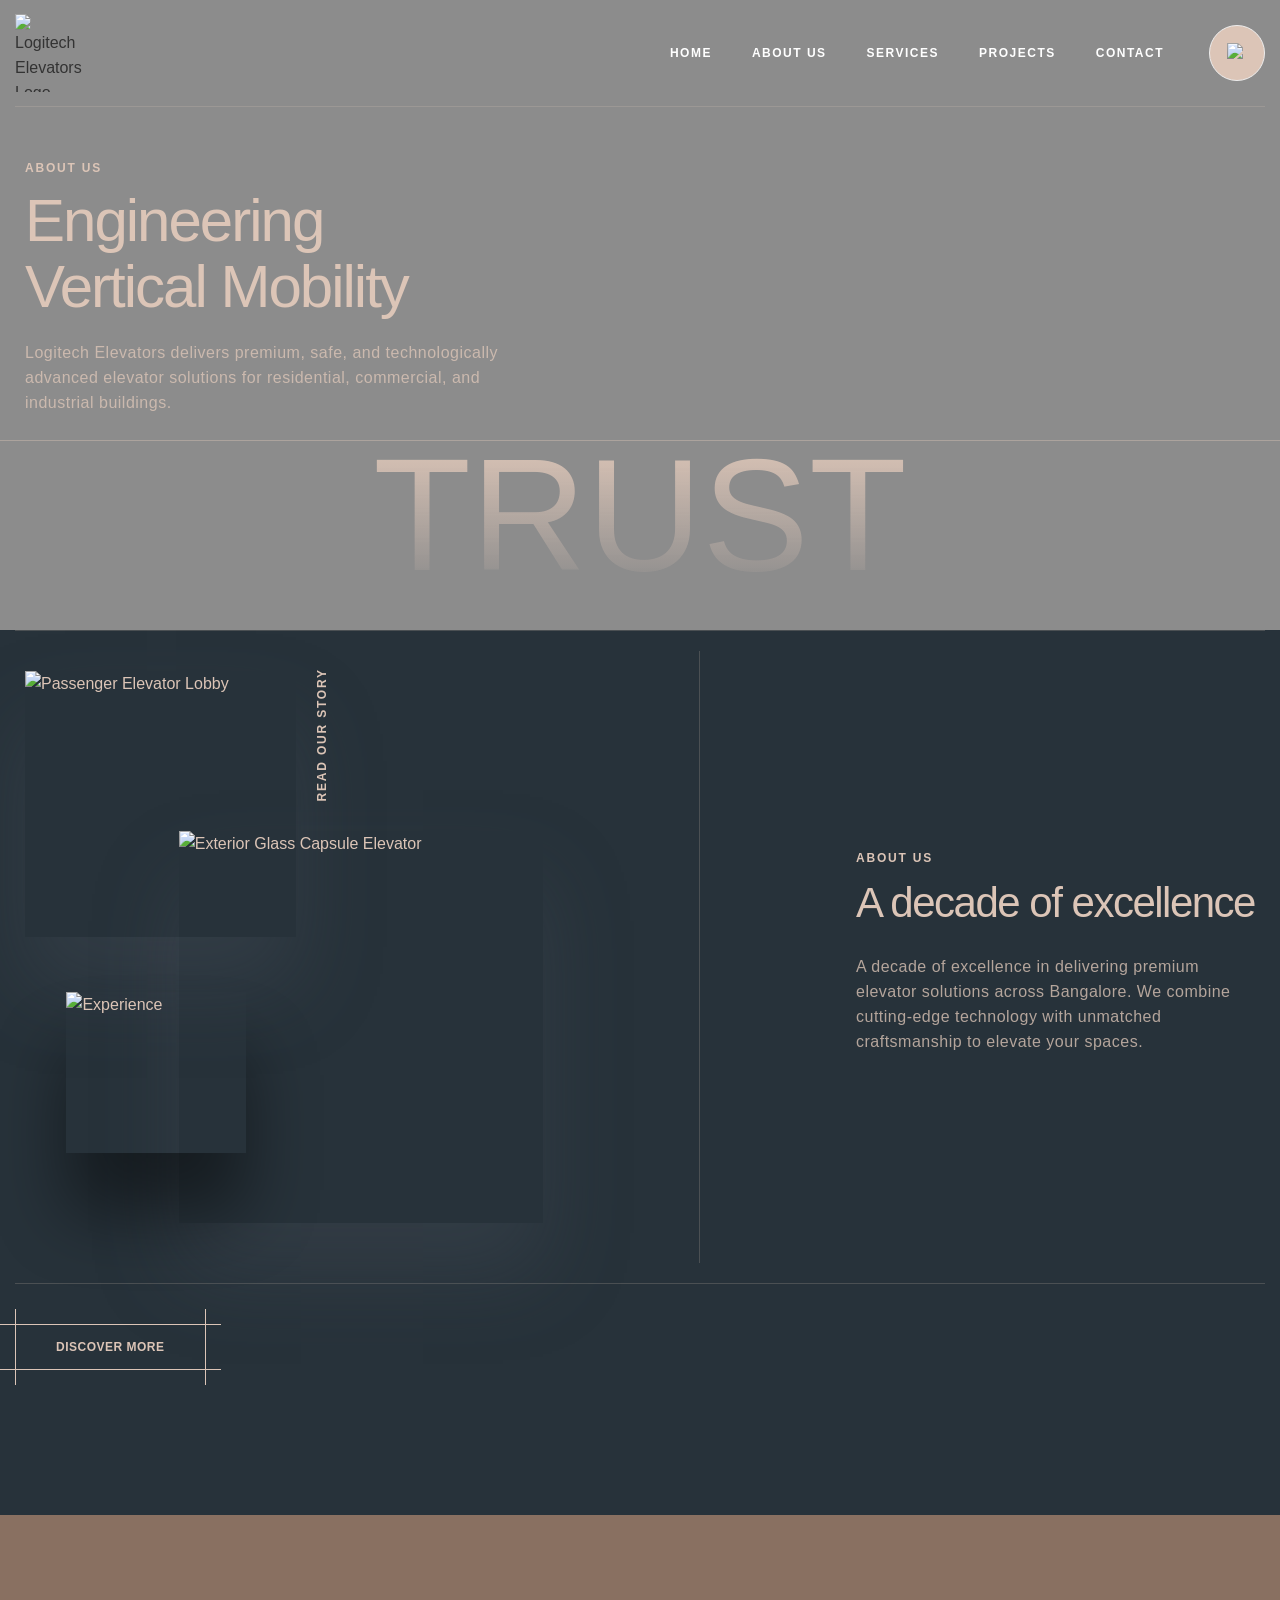
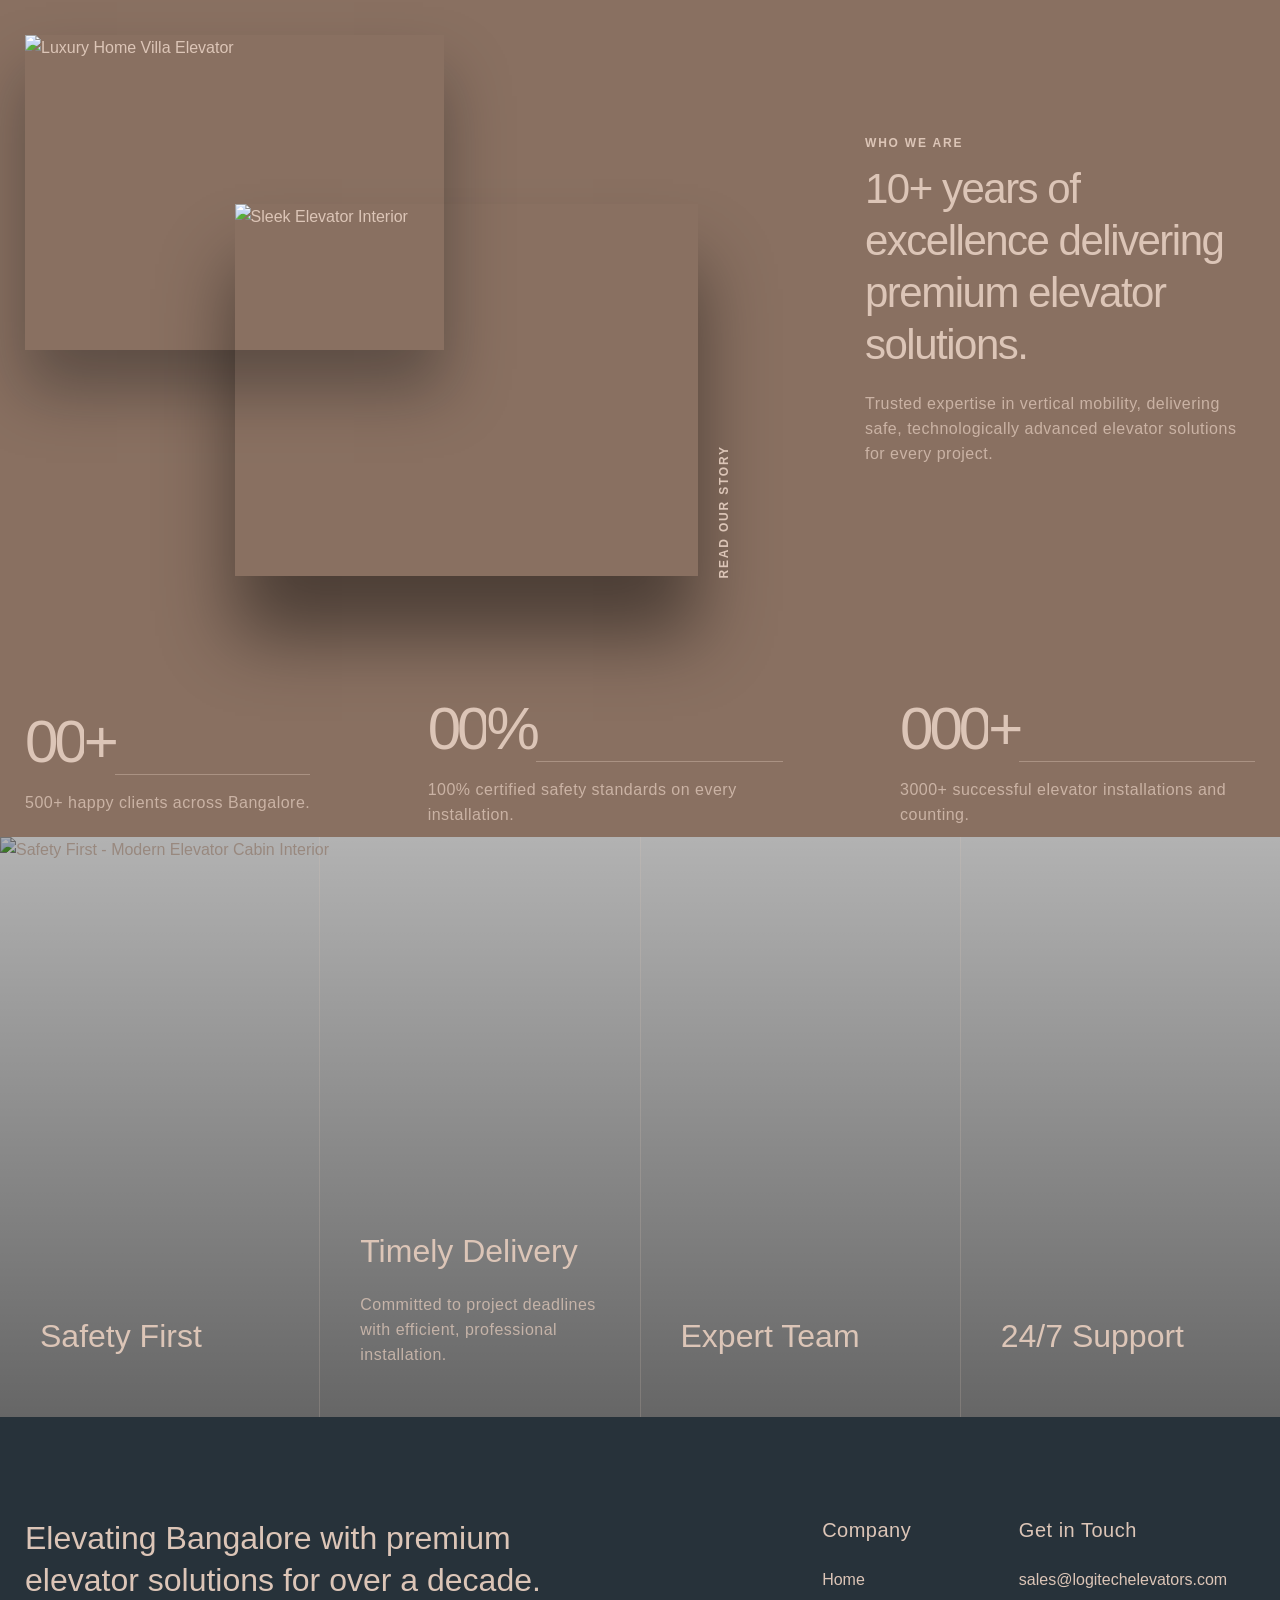
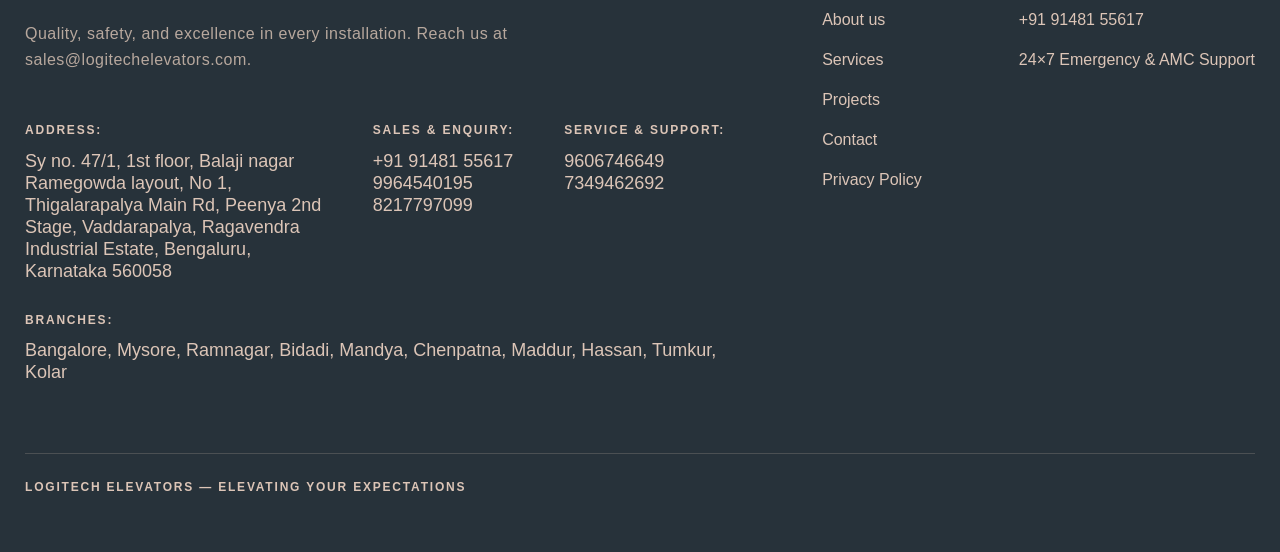
==== about.html @ 8870c8f9 "Add Privacy Policy page with comprehensive data handling practices" ====
<!DOCTYPE html><!-- This site was created in Webflow. https://webflow.com --><!-- Last Published: Tue Jan 13 2026 07:05:49 GMT+0000 (Coordinated Universal Time) --><!--$--><html data-wf-domain="archiesta.webflow.io" data-wf-page="66da8b730d045f8443f23ec3" data-wf-site="6655a30f8b93f910e3bf2ef6" lang="en" class=" w-mod-js w-mod-touch w-mod-ix"><!--$--><head><meta charset="utf-8"><!--$--><link href="https://cdn.prod.website-files.com" rel="preconnect" crossorigin="anonymous"><!--/$--><title>About Us - Logitech Elevators</title><meta content="A decade of excellence delivering premium, safe, and technologically advanced elevator solutions across Bangalore. Learn about our mission, vision, and values." name="description"><meta content="About Us - Logitech Elevators" property="og:title"><meta content="A decade of excellence delivering premium, safe, and technologically advanced elevator solutions across Bangalore. Learn about our mission, vision, and values." property="og:description"><meta content="About Us - Logitech Elevators" name="twitter:title"><meta content="A decade of excellence delivering premium, safe, and technologically advanced elevator solutions across Bangalore. Learn about our mission, vision, and values." name="twitter:description"><meta property="og:type" content="website"><meta content="summary_large_image" name="twitter:card"><meta content="width=device-width, initial-scale=1" name="viewport"><meta content="Webflow" name="generator"><!--$--><link href="css/archiesta.webflow.shared.16e0b0cb3.css" rel="stylesheet" type="text/css" crossorigin="anonymous"><!--/$--><style>@media (min-width:992px) {html.w-mod-js:not(.w-mod-ix) [data-w-id="fd62ba82-d502-0dc2-edee-2a823fd79999"] {border-color:rgb(220,197,183);}html.w-mod-js:not(.w-mod-ix) [data-w-id="fd62ba82-d502-0dc2-edee-2a823fd799a3"] {-webkit-transform:translate3d(0px, 0, 0) scale3d(1, 1, 1) rotateX(0) rotateY(0) rotateZ(0) skew(0, 0);-moz-transform:translate3d(0px, 0, 0) scale3d(1, 1, 1) rotateX(0) rotateY(0) rotateZ(0) skew(0, 0);-ms-transform:translate3d(0px, 0, 0) scale3d(1, 1, 1) rotateX(0) rotateY(0) rotateZ(0) skew(0, 0);transform:translate3d(0px, 0, 0) scale3d(1, 1, 1) rotateX(0) rotateY(0) rotateZ(0) skew(0, 0);}html.w-mod-js:not(.w-mod-ix) [data-w-id="fd62ba82-d502-0dc2-edee-2a823fd799a2"] {-webkit-transform:translate3d(0px, 0, 0) scale3d(1, 1, 1) rotateX(0) rotateY(0) rotateZ(0) skew(0, 0);-moz-transform:translate3d(0px, 0, 0) scale3d(1, 1, 1) rotateX(0) rotateY(0) rotateZ(0) skew(0, 0);-ms-transform:translate3d(0px, 0, 0) scale3d(1, 1, 1) rotateX(0) rotateY(0) rotateZ(0) skew(0, 0);transform:translate3d(0px, 0, 0) scale3d(1, 1, 1) rotateX(0) rotateY(0) rotateZ(0) skew(0, 0);}html.w-mod-js:not(.w-mod-ix) [data-w-id="fd62ba82-d502-0dc2-edee-2a823fd799a1"] {-webkit-transform:translate3d(0px, 0, 0) scale3d(1, 1, 1) rotateX(0) rotateY(0) rotateZ(0) skew(0, 0);-moz-transform:translate3d(0px, 0, 0) scale3d(1, 1, 1) rotateX(0) rotateY(0) rotateZ(0) skew(0, 0);-ms-transform:translate3d(0px, 0, 0) scale3d(1, 1, 1) rotateX(0) rotateY(0) rotateZ(0) skew(0, 0);transform:translate3d(0px, 0, 0) scale3d(1, 1, 1) rotateX(0) rotateY(0) rotateZ(0) skew(0, 0);}html.w-mod-js:not(.w-mod-ix) [data-w-id="fd62ba82-d502-0dc2-edee-2a823fd799a0"] {-webkit-transform:translate3d(0px, 0, 0) scale3d(1, 1, 1) rotateX(0) rotateY(0) rotateZ(0) skew(0, 0);-moz-transform:translate3d(0px, 0, 0) scale3d(1, 1, 1) rotateX(0) rotateY(0) rotateZ(0) skew(0, 0);-ms-transform:translate3d(0px, 0, 0) scale3d(1, 1, 1) rotateX(0) rotateY(0) rotateZ(0) skew(0, 0);transform:translate3d(0px, 0, 0) scale3d(1, 1, 1) rotateX(0) rotateY(0) rotateZ(0) skew(0, 0);}html.w-mod-js:not(.w-mod-ix) [data-w-id="fd62ba82-d502-0dc2-edee-2a823fd7999f"] {-webkit-transform:translate3d(0, 0px, 0) scale3d(1, 1, 1) rotateX(0) rotateY(0) rotateZ(0) skew(0, 0);-moz-transform:translate3d(0, 0px, 0) scale3d(1, 1, 1) rotateX(0) rotateY(0) rotateZ(0) skew(0, 0);-ms-transform:translate3d(0, 0px, 0) scale3d(1, 1, 1) rotateX(0) rotateY(0) rotateZ(0) skew(0, 0);transform:translate3d(0, 0px, 0) scale3d(1, 1, 1) rotateX(0) rotateY(0) rotateZ(0) skew(0, 0);}html.w-mod-js:not(.w-mod-ix) [data-w-id="fd62ba82-d502-0dc2-edee-2a823fd7999e"] {-webkit-transform:translate3d(0, 0px, 0) scale3d(1, 1, 1) rotateX(0) rotateY(0) rotateZ(0) skew(0, 0);-moz-transform:translate3d(0, 0px, 0) scale3d(1, 1, 1) rotateX(0) rotateY(0) rotateZ(0) skew(0, 0);-ms-transform:translate3d(0, 0px, 0) scale3d(1, 1, 1) rotateX(0) rotateY(0) rotateZ(0) skew(0, 0);transform:translate3d(0, 0px, 0) scale3d(1, 1, 1) rotateX(0) rotateY(0) rotateZ(0) skew(0, 0);}html.w-mod-js:not(.w-mod-ix) [data-w-id="fd62ba82-d502-0dc2-edee-2a823fd7999d"] {-webkit-transform:translate3d(0, 0px, 0) scale3d(1, 1, 1) rotateX(0) rotateY(0) rotateZ(0) skew(0, 0);-moz-transform:translate3d(0, 0px, 0) scale3d(1, 1, 1) rotateX(0) rotateY(0) rotateZ(0) skew(0, 0);-ms-transform:translate3d(0, 0px, 0) scale3d(1, 1, 1) rotateX(0) rotateY(0) rotateZ(0) skew(0, 0);transform:translate3d(0, 0px, 0) scale3d(1, 1, 1) rotateX(0) rotateY(0) rotateZ(0) skew(0, 0);}html.w-mod-js:not(.w-mod-ix) [data-w-id="fd62ba82-d502-0dc2-edee-2a823fd7999c"] {-webkit-transform:translate3d(0, 0px, 0) scale3d(1, 1, 1) rotateX(0) rotateY(0) rotateZ(0) skew(0, 0);-moz-transform:translate3d(0, 0px, 0) scale3d(1, 1, 1) rotateX(0) rotateY(0) rotateZ(0) skew(0, 0);-ms-transform:translate3d(0, 0px, 0) scale3d(1, 1, 1) rotateX(0) rotateY(0) rotateZ(0) skew(0, 0);transform:translate3d(0, 0px, 0) scale3d(1, 1, 1) rotateX(0) rotateY(0) rotateZ(0) skew(0, 0);}html.w-mod-js:not(.w-mod-ix) [data-w-id="3df0ece3-8837-d6ce-82af-e7b783ce53c4"] {background-color:rgba(239,217,204,0);opacity:0;}html.w-mod-js:not(.w-mod-ix) [data-w-id="3df0ece3-8837-d6ce-82af-e7b783ce53ce"] {opacity:0;}html.w-mod-js:not(.w-mod-ix) [data-w-id="3df0ece3-8837-d6ce-82af-e7b783ce53d1"] {background-color:rgba(239,217,204,0);opacity:0;}html.w-mod-js:not(.w-mod-ix) [data-w-id="3df0ece3-8837-d6ce-82af-e7b783ce53db"] {opacity:0;}html.w-mod-js:not(.w-mod-ix) [data-w-id="3df0ece3-8837-d6ce-82af-e7b783ce53de"] {background-color:rgba(239,217,204,0);opacity:0;}html.w-mod-js:not(.w-mod-ix) [data-w-id="3df0ece3-8837-d6ce-82af-e7b783ce53e8"] {opacity:0;}html.w-mod-js:not(.w-mod-ix) [data-w-id="2514617d-5a58-c6a5-89fa-fa68344cdb5d"] {-webkit-transform:translate3d(0px, 0, 0) scale3d(1, 1, 1) rotateX(0) rotateY(0) rotateZ(0) skew(0, 0);-moz-transform:translate3d(0px, 0, 0) scale3d(1, 1, 1) rotateX(0) rotateY(0) rotateZ(0) skew(0, 0);-ms-transform:translate3d(0px, 0, 0) scale3d(1, 1, 1) rotateX(0) rotateY(0) rotateZ(0) skew(0, 0);transform:translate3d(0px, 0, 0) scale3d(1, 1, 1) rotateX(0) rotateY(0) rotateZ(0) skew(0, 0);}html.w-mod-js:not(.w-mod-ix) [data-w-id="2514617d-5a58-c6a5-89fa-fa68344cdb4d"] {-webkit-transform:translate3d(0px, 0, 0) scale3d(1, 1, 1) rotateX(0) rotateY(0) rotateZ(0) skew(0, 0);-moz-transform:translate3d(0px, 0, 0) scale3d(1, 1, 1) rotateX(0) rotateY(0) rotateZ(0) skew(0, 0);-ms-transform:translate3d(0px, 0, 0) scale3d(1, 1, 1) rotateX(0) rotateY(0) rotateZ(0) skew(0, 0);transform:translate3d(0px, 0, 0) scale3d(1, 1, 1) rotateX(0) rotateY(0) rotateZ(0) skew(0, 0);}html.w-mod-js:not(.w-mod-ix) [data-w-id="2514617d-5a58-c6a5-89fa-fa68344cdb6d"] {-webkit-transform:translate3d(0px, 0, 0) scale3d(1, 1, 1) rotateX(0) rotateY(0) rotateZ(0) skew(0, 0);-moz-transform:translate3d(0px, 0, 0) scale3d(1, 1, 1) rotateX(0) rotateY(0) rotateZ(0) skew(0, 0);-ms-transform:translate3d(0px, 0, 0) scale3d(1, 1, 1) rotateX(0) rotateY(0) rotateZ(0) skew(0, 0);transform:translate3d(0px, 0, 0) scale3d(1, 1, 1) rotateX(0) rotateY(0) rotateZ(0) skew(0, 0);}html.w-mod-js:not(.w-mod-ix) [data-w-id="3df0ece3-8837-d6ce-82af-e7b783ce53c3"] {height:0px;}html.w-mod-js:not(.w-mod-ix) [data-w-id="3df0ece3-8837-d6ce-82af-e7b783ce53d0"] {height:0px;}html.w-mod-js:not(.w-mod-ix) [data-w-id="3df0ece3-8837-d6ce-82af-e7b783ce53dd"] {height:0px;}html.w-mod-js:not(.w-mod-ix) [data-w-id="73213f11-f780-6e6a-ce9d-07fa3c5ae416"] {opacity:0;}html.w-mod-js:not(.w-mod-ix) [data-w-id="a08eb26a-71f6-d8f3-9edc-3740a776ab1b"] {width:0%;}html.w-mod-js:not(.w-mod-ix) [data-w-id="61748a30-3703-52cb-481b-42f1b429dbf4"] {width:120%;}html.w-mod-js:not(.w-mod-ix) [data-w-id="61748a30-3703-52cb-481b-42f1b429dc05"] {-webkit-transform:translate3d(0, 0%, 0) scale3d(1, 1, 1) rotateX(0) rotateY(0) rotateZ(0) skew(0, 0);-moz-transform:translate3d(0, 0%, 0) scale3d(1, 1, 1) rotateX(0) rotateY(0) rotateZ(0) skew(0, 0);-ms-transform:translate3d(0, 0%, 0) scale3d(1, 1, 1) rotateX(0) rotateY(0) rotateZ(0) skew(0, 0);transform:translate3d(0, 0%, 0) scale3d(1, 1, 1) rotateX(0) rotateY(0) rotateZ(0) skew(0, 0);}html.w-mod-js:not(.w-mod-ix) [data-w-id="61748a30-3703-52cb-481b-42f1b429dbf9"] {opacity:1;}html.w-mod-js:not(.w-mod-ix) [data-w-id="61748a30-3703-52cb-481b-42f1b429dbf7"] {opacity:1;}html.w-mod-js:not(.w-mod-ix) [data-w-id="61748a30-3703-52cb-481b-42f1b429dbfb"] {width:100%;}html.w-mod-js:not(.w-mod-ix) [data-w-id="61748a30-3703-52cb-481b-42f1b429dc08"] {-webkit-transform:translate3d(0, 100%, 0) scale3d(1, 1, 1) rotateX(0) rotateY(0) rotateZ(0) skew(0, 0);-moz-transform:translate3d(0, 100%, 0) scale3d(1, 1, 1) rotateX(0) rotateY(0) rotateZ(0) skew(0, 0);-ms-transform:translate3d(0, 100%, 0) scale3d(1, 1, 1) rotateX(0) rotateY(0) rotateZ(0) skew(0, 0);transform:translate3d(0, 100%, 0) scale3d(1, 1, 1) rotateX(0) rotateY(0) rotateZ(0) skew(0, 0);}html.w-mod-js:not(.w-mod-ix) [data-w-id="61748a30-3703-52cb-481b-42f1b429dbfe"] {opacity:0;}html.w-mod-js:not(.w-mod-ix) [data-w-id="61748a30-3703-52cb-481b-42f1b429dc00"] {opacity:0.3;}html.w-mod-js:not(.w-mod-ix) [data-w-id="74a22446-7018-1e3a-999c-7fbd1f37c789"] {opacity:0;}html.w-mod-js:not(.w-mod-ix) [data-w-id="74a22446-7018-1e3a-999c-7fbd1f37c78a"] {opacity:0;}html.w-mod-js:not(.w-mod-ix) [data-w-id="74a22446-7018-1e3a-999c-7fbd1f37c780"] {opacity:0;}html.w-mod-js:not(.w-mod-ix) [data-w-id="74a22446-7018-1e3a-999c-7fbd1f37c781"] {opacity:0;}html.w-mod-js:not(.w-mod-ix) [data-w-id="74a22446-7018-1e3a-999c-7fbd1f37c792"] {opacity:0;}html.w-mod-js:not(.w-mod-ix) [data-w-id="74a22446-7018-1e3a-999c-7fbd1f37c793"] {opacity:0;}html.w-mod-js:not(.w-mod-ix) [data-w-id="74a22446-7018-1e3a-999c-7fbd1f37c777"] {opacity:0;}html.w-mod-js:not(.w-mod-ix) [data-w-id="74a22446-7018-1e3a-999c-7fbd1f37c778"] {opacity:0;}html.w-mod-js:not(.w-mod-ix) [data-w-id="2176b1d2-cb81-e5de-d889-af629752b6d9"] {height:0px;}html.w-mod-js:not(.w-mod-ix) [data-w-id="a2eb575b-0f13-003c-cb34-56f0811e7ba6"] {height:0px;}html.w-mod-js:not(.w-mod-ix) [data-w-id="0cbe1528-a2d8-0c3f-a22a-9d04ecd163bb"] {opacity:0;}html.w-mod-js:not(.w-mod-ix) [data-w-id="0cbe1528-a2d8-0c3f-a22a-9d04ecd163be"] {opacity:0;}html.w-mod-js:not(.w-mod-ix) [data-w-id="0cbe1528-a2d8-0c3f-a22a-9d04ecd163c1"] {opacity:0;}html.w-mod-js:not(.w-mod-ix) [data-w-id="fd62ba82-d502-0dc2-edee-2a823fd79982"] {opacity:0;}html.w-mod-js:not(.w-mod-ix) [data-w-id="fd62ba82-d502-0dc2-edee-2a823fd79988"] {opacity:0;}html.w-mod-js:not(.w-mod-ix) [data-w-id="fd62ba82-d502-0dc2-edee-2a823fd7998a"] {opacity:0;}html.w-mod-js:not(.w-mod-ix) [data-w-id="fd62ba82-d502-0dc2-edee-2a823fd79990"] {opacity:0;}html.w-mod-js:not(.w-mod-ix) [data-w-id="fd62ba82-d502-0dc2-edee-2a823fd79993"] {opacity:0;}html.w-mod-js:not(.w-mod-ix) [data-w-id="fd62ba82-d502-0dc2-edee-2a823fd79996"] {opacity:0;}html.w-mod-js:not(.w-mod-ix) [data-w-id="fd62ba82-d502-0dc2-edee-2a823fd79998"] {opacity:0;}html.w-mod-js:not(.w-mod-ix) [data-w-id="3df0ece3-8837-d6ce-82af-e7b783ce53b8"] {opacity:0;}html.w-mod-js:not(.w-mod-ix) [data-w-id="3df0ece3-8837-d6ce-82af-e7b783ce53bb"] {opacity:0;}html.w-mod-js:not(.w-mod-ix) [data-w-id="3df0ece3-8837-d6ce-82af-e7b783ce53be"] {opacity:0;}html.w-mod-js:not(.w-mod-ix) [data-w-id="41e0add5-0b45-b6e2-b15a-258635d397e7"] {opacity:0;}html.w-mod-js:not(.w-mod-ix) [data-w-id="41e0add5-0b45-b6e2-b15a-258635d397ea"] {opacity:0;}html.w-mod-js:not(.w-mod-ix) [data-w-id="41e0add5-0b45-b6e2-b15a-258635d397ed"] {opacity:0;}html.w-mod-js:not(.w-mod-ix) [data-w-id="41e0add5-0b45-b6e2-b15a-258635d397f4"] {opacity:0;}html.w-mod-js:not(.w-mod-ix) [data-w-id="41e0add5-0b45-b6e2-b15a-258635d397fb"] {opacity:0;}html.w-mod-js:not(.w-mod-ix) [data-w-id="8c695106-a6ec-e97a-333b-ffe638fe7bcc"] {opacity:0;}html.w-mod-js:not(.w-mod-ix) [data-w-id="8c695106-a6ec-e97a-333b-ffe638fe7bca"] {opacity:0;}html.w-mod-js:not(.w-mod-ix) [data-w-id="8c695106-a6ec-e97a-333b-ffe638fe7bd4"] {opacity:0;}html.w-mod-js:not(.w-mod-ix) [data-w-id="8c695106-a6ec-e97a-333b-ffe638fe7bd7"] {opacity:0;}html.w-mod-js:not(.w-mod-ix) [data-w-id="8c695106-a6ec-e97a-333b-ffe638fe7bda"] {opacity:0;}html.w-mod-js:not(.w-mod-ix) [data-w-id="73213f11-f780-6e6a-ce9d-07fa3c5ae3ed"] {opacity:0;}html.w-mod-js:not(.w-mod-ix) [data-w-id="73213f11-f780-6e6a-ce9d-07fa3c5ae3f0"] {opacity:0;}html.w-mod-js:not(.w-mod-ix) [data-w-id="73213f11-f780-6e6a-ce9d-07fa3c5ae3f2"] {opacity:0;}html.w-mod-js:not(.w-mod-ix) [data-w-id="a08eb26a-71f6-d8f3-9edc-3740a776ab02"] {opacity:0;}html.w-mod-js:not(.w-mod-ix) [data-w-id="a08eb26a-71f6-d8f3-9edc-3740a776ab05"] {opacity:0;}html.w-mod-js:not(.w-mod-ix) [data-w-id="a08eb26a-71f6-d8f3-9edc-3740a776ab09"] {opacity:0;}html.w-mod-js:not(.w-mod-ix) [data-w-id="2514617d-5a58-c6a5-89fa-fa68344cdb45"] {opacity:0;}html.w-mod-js:not(.w-mod-ix) [data-w-id="678463b9-01ff-621d-4d1e-81cb17f5e138"] {-webkit-transform:translate3d(0, 0, 0) scale3d(1, 1, 1) rotateX(0) rotateY(0) rotateZ(0) skew(0, 0);-moz-transform:translate3d(0, 0, 0) scale3d(1, 1, 1) rotateX(0) rotateY(0) rotateZ(0) skew(0, 0);-ms-transform:translate3d(0, 0, 0) scale3d(1, 1, 1) rotateX(0) rotateY(0) rotateZ(0) skew(0, 0);transform:translate3d(0, 0, 0) scale3d(1, 1, 1) rotateX(0) rotateY(0) rotateZ(0) skew(0, 0);}html.w-mod-js:not(.w-mod-ix) [data-w-id="678463b9-01ff-621d-4d1e-81cb17f5e13b"] {-webkit-transform:translate3d(0px, 0, 0) scale3d(1, 1, 1) rotateX(0) rotateY(0) rotateZ(0) skew(0, 0);-moz-transform:translate3d(0px, 0, 0) scale3d(1, 1, 1) rotateX(0) rotateY(0) rotateZ(0) skew(0, 0);-ms-transform:translate3d(0px, 0, 0) scale3d(1, 1, 1) rotateX(0) rotateY(0) rotateZ(0) skew(0, 0);transform:translate3d(0px, 0, 0) scale3d(1, 1, 1) rotateX(0) rotateY(0) rotateZ(0) skew(0, 0);}html.w-mod-js:not(.w-mod-ix) [data-w-id="25f2b7e0-c37a-65c4-cfc6-974002008539"] {opacity:0;}html.w-mod-js:not(.w-mod-ix) [data-w-id="25f2b7e0-c37a-65c4-cfc6-97400200853a"] {opacity:0;}}</style>
<!--$--><link href="https://fonts.googleapis.com" rel="preconnect"><!--/$--><!--$--><link href="https://fonts.gstatic.com" rel="preconnect" crossorigin="anonymous"><!--/$--><script src="js/webfont.js" type="text/javascript"></script><script type="text/javascript">WebFont.load({  google: {    families: ["Plus Jakarta Sans:200,300,regular,500,600,700,800","Jost:300,regular,500,600,700,800,900","Outfit:300,regular,500,600,700,800,900","Lexend:regular,500,600,700"]  }});</script><script type="text/javascript">!function(o,c){var n=c.documentElement,t=" w-mod-";n.className+=t+"js",("ontouchstart"in o||o.DocumentTouch&&c instanceof DocumentTouch)&&(n.className+=t+"touch")}(window,document);</script><!--$--><link href="images/6704d7b1eecc2b3fd4eb1ab3_Small%20Icon.png" rel="shortcut icon" type="image/x-icon"><!--/$--><!--$--><link href="images/6704d7bb4e4c7523ed25cdf9_Big%20Icon.png" rel="apple-touch-icon"><!--/$--><style>
:root {
  --icon-color: #0B2641;
}
* {
  box-sizing: border-box;
}
a{
  text-decoration: none;
}
  .name{
  	line-height:120%;
    padding: 4px 0px;
    color:#15151f;
  }
.w-webflow-badge {
  display: none !important;
}
</style>
</head>
<!--/$--><body>
<div class="home-two-hero-wrapper">
<section class="home-two-hero inner-hero">
<div class="nav-two"><div data-animation="default" data-collapse="medium" data-duration="400" data-easing="ease" data-easing2="ease" role="banner" class="navbar w-nav"><div class="big-container"><div class="nav-two-wrapper"><a href="index.html" class="brand w-nav-brand"><img width="75" height="78" alt="Logitech Elevators Logo" src="images/logitech-elevators-logo.png" loading="lazy" style="object-fit:contain"></a><div class="nav-two-right"><nav role="navigation" class="responsive-burger-menu-navbar border-radius-ten w-nav-menu"><div class="w-dropdown"><a href="index.html" class="dropdown-toggle w-inline-block"><div class="menu-font">Home</div></a></div><div class="w-dropdown"><a href="about.html" aria-current="page" class="dropdown-toggle w-inline-block w--current"><div class="menu-font">About Us</div></a></div><div class="w-dropdown"><a href="services.html" class="dropdown-toggle w-inline-block"><div class="menu-font">Services</div></a></div><div class="w-dropdown"><a href="projects.html" class="dropdown-toggle w-inline-block"><div class="menu-font">Projects</div></a></div><div class="w-dropdown"><a href="contact.html" class="dropdown-toggle w-inline-block"><div class="menu-font">Contact</div></a></div></nav><div class="home-two-email-wrapper"><a href="mailto:sales@logitechelevators.com" class="nav-one-link-email-two w-inline-block"><img width="20" height="20" alt="Email" src="images/66d802566012bb924b92c402_Email%20%283%29.svg" loading="lazy"></a></div></div><div class="responsive-menu-button w-nav-button"><div><div data-w-id="de95ff1b-58bf-3c6c-00e1-ec1200459822" class="menu-button-new w-nav-button"><div class="menu-button-line top-line"></div><div class="menu-button-line middile-line"></div></div></div></div></div></div></div></div><div class="home-two-hero-main inner-hero"><div data-w-id="0cbe1528-a2d8-0c3f-a22a-9d04ecd163b9" class="main-container change-sizing"><div class="home-two-hero-main-text"><div class="home-one-hero-sub-heading overflow-hidden"><div data-w-id="0cbe1528-a2d8-0c3f-a22a-9d04ecd163bb" class="subheading-text">About Us</div></div><div class="home-two-hero-heading overflow-hidden"><h1 data-w-id="0cbe1528-a2d8-0c3f-a22a-9d04ecd163be" class="change-padding responsive-align-center">Engineering Vertical Mobility</h1></div><div class="home-two-hero-paragraph overflow-hidden"><p data-w-id="0cbe1528-a2d8-0c3f-a22a-9d04ecd163c1" class="responsive-align-center">Logitech Elevators delivers premium, safe, and technologically advanced elevator solutions for residential, commercial, and industrial buildings.</p></div></div></div><div class="home-two-big-text"><div class="home-two-big-text-wrapper"><div data-w-id="2176b1d2-cb81-e5de-d889-af629752b6d9" class="home-two-text-wrapper"><div data-w-id="a2eb575b-0f13-003c-cb34-56f0811e7ba6" class="home-two-hero-text">Trust</div></div></div></div></div><div class="home-two-line"></div>
</section>
<section class="home-two-about">
<div class="home-two-about-main"><div id="Home-Two-About" class="big-container change-border-updown"><div class="main-container"><div class="home-two-about-wrapper"><div class="home-two-about-left"><div data-w-id="fd62ba82-d502-0dc2-edee-2a823fd79982" class="home-two-about-left-item"><div class="home-two-about-left-image"><img width="270.5" height="266" alt="Passenger Elevator Lobby" src="images/passenger_elevator_lobby.jpg" loading="lazy" class="auto-fit image-drop-shadow responsive-image-full-width"></div><div class="home-two-about-left-subheading"><div class="subheading-text text-no-wrap">read our story</div></div></div><div data-w-id="fd62ba82-d502-0dc2-edee-2a823fd79988" class="home-two-about-left-item-two"><img width="364" height="392" alt="Exterior Glass Capsule Elevator" src="images/exterior_capsule_elevator.jpg" loading="lazy" class="auto-fit image-drop-shadow responsive-image-full-width"></div><div data-w-id="fd62ba82-d502-0dc2-edee-2a823fd7998a" class="home-two-about-experience"><img width="179.5" height="161" alt="Experience" src="images/66da8c11437b6706c6751a0f_Experience.webp" loading="lazy" class="auto-fit about-image-dropshadow"></div></div><div class="home-two-about-line"></div><div class="home-two-about-right"><div style="margin-top:0"><div class="home-one-hero-sub-heading overflow-hidden"><div data-w-id="fd62ba82-d502-0dc2-edee-2a823fd79990" class="subheading-text">About us</div></div><div class="home-two-about-heading overflow-hidden"><h2 data-w-id="fd62ba82-d502-0dc2-edee-2a823fd79993" class="change-padding">A decade of excellence</h2></div><div class="home-two-about-paragraph overflow-hidden"><p data-w-id="fd62ba82-d502-0dc2-edee-2a823fd79996">A decade of excellence in delivering premium elevator solutions across Bangalore. We combine cutting-edge technology with unmatched craftsmanship to elevate your spaces.</p></div></div></div></div></div></div></div><div data-w-id="fd62ba82-d502-0dc2-edee-2a823fd79998" class="home-two-about-button"><div data-w-id="fd62ba82-d502-0dc2-edee-2a823fd79999" class="button-main"><a href="#" class="button-style change-border-style w-button">Discover more</a><div data-w-id="fd62ba82-d502-0dc2-edee-2a823fd7999c" class="upper-liner one"></div><div data-w-id="fd62ba82-d502-0dc2-edee-2a823fd7999d" class="upper-liner line-two"></div><div data-w-id="fd62ba82-d502-0dc2-edee-2a823fd7999e" class="upper-liner line-three"></div><div data-w-id="fd62ba82-d502-0dc2-edee-2a823fd7999f" class="upper-liner line-four"></div><div data-w-id="fd62ba82-d502-0dc2-edee-2a823fd799a0" class="linear-line one"></div><div data-w-id="fd62ba82-d502-0dc2-edee-2a823fd799a1" class="linear-line line-two"></div><div data-w-id="fd62ba82-d502-0dc2-edee-2a823fd799a2" class="linear-line line-three"></div><div data-w-id="fd62ba82-d502-0dc2-edee-2a823fd799a3" class="linear-line line-four"></div></div></div></div>
</section></div>
<section class="home-two-story change-bottom-padding">
<div class="main-container"><div class="home-two-story-wrapper"><div class="home-two-story-left"><div data-w-id="8c695106-a6ec-e97a-333b-ffe638fe7bca" class="home-two-storyleft-image"><img width="418.5" height="315" alt="Luxury Home Villa Elevator" src="images/luxury_home_elevator.jpg" loading="lazy" class="auto-fit image-story-dropshadow responsive-image-full-width"></div><div data-w-id="8c695106-a6ec-e97a-333b-ffe638fe7bcc" class="home-two-story-left-image-two"><div class="home-two-sory-left-image-main"><img width="463" height="372" alt="Sleek Elevator Interior" src="images/modern_elevator_interior.jpg" loading="lazy" class="auto-fit about-image-dropshadow responsive-image-full-width"></div><div class="home-two-story-image-caption"><div class="subheading-text">read our story</div></div></div></div><div class="home-two-story-right"><div class="home-one-hero-sub-heading overflow-hidden"><div data-w-id="8c695106-a6ec-e97a-333b-ffe638fe7bd4" class="subheading-text">who we are</div></div><div class="home-two-story-heading overflow-hidden"><h2 data-w-id="8c695106-a6ec-e97a-333b-ffe638fe7bd7" class="change-padding">10+ years of excellence delivering premium elevator solutions.</h2></div><div class="home-two-story-paragraph overflow-hidden"><p data-w-id="8c695106-a6ec-e97a-333b-ffe638fe7bda">Trusted expertise in vertical mobility, delivering safe, technologically advanced elevator solutions for every project.</p></div></div></div><div class="home-two-counter-wrapper"><div class="home-two-counter-item"><div class="home-two-counter-item-top"><div class="counter bottom chnage-align-left"><div class="home-two-counter-box-new"><div data-w-id="8c695106-a6ec-e97a-333b-ffe638fe7be1" class="counter-box big-counter"><div class="counter-new"><div style="-webkit-transform:translate3d(0, 0%, 0) scale3d(1, 1, 1) rotateX(0) rotateY(0) rotateZ(0) skew(0, 0);-moz-transform:translate3d(0, 0%, 0) scale3d(1, 1, 1) rotateX(0) rotateY(0) rotateZ(0) skew(0, 0);-ms-transform:translate3d(0, 0%, 0) scale3d(1, 1, 1) rotateX(0) rotateY(0) rotateZ(0) skew(0, 0);transform:translate3d(0, 0%, 0) scale3d(1, 1, 1) rotateX(0) rotateY(0) rotateZ(0) skew(0, 0)" class="counter-train"><div class="counter-text">0</div><div class="counter-text">1</div><div class="counter-text">2</div></div><div style="-webkit-transform:translate3d(0, 0%, 0) scale3d(1, 1, 1) rotateX(0) rotateY(0) rotateZ(0) skew(0, 0);-moz-transform:translate3d(0, 0%, 0) scale3d(1, 1, 1) rotateX(0) rotateY(0) rotateZ(0) skew(0, 0);-ms-transform:translate3d(0, 0%, 0) scale3d(1, 1, 1) rotateX(0) rotateY(0) rotateZ(0) skew(0, 0);transform:translate3d(0, 0%, 0) scale3d(1, 1, 1) rotateX(0) rotateY(0) rotateZ(0) skew(0, 0)" class="counter-train"><div class="counter-text">3</div><div class="counter-text">4</div><div class="counter-text">5</div></div></div><div class="counter-new"><div style="-webkit-transform:translate3d(0, -100%, 0) scale3d(1, 1, 1) rotateX(0) rotateY(0) rotateZ(0) skew(0, 0);-moz-transform:translate3d(0, -100%, 0) scale3d(1, 1, 1) rotateX(0) rotateY(0) rotateZ(0) skew(0, 0);-ms-transform:translate3d(0, -100%, 0) scale3d(1, 1, 1) rotateX(0) rotateY(0) rotateZ(0) skew(0, 0);transform:translate3d(0, -100%, 0) scale3d(1, 1, 1) rotateX(0) rotateY(0) rotateZ(0) skew(0, 0)" class="counter-train train-two"><div class="counter-text">2</div><div class="counter-text">1</div></div><div style="-webkit-transform:translate3d(0, -100%, 0) scale3d(1, 1, 1) rotateX(0) rotateY(0) rotateZ(0) skew(0, 0);-moz-transform:translate3d(0, -100%, 0) scale3d(1, 1, 1) rotateX(0) rotateY(0) rotateZ(0) skew(0, 0);-ms-transform:translate3d(0, -100%, 0) scale3d(1, 1, 1) rotateX(0) rotateY(0) rotateZ(0) skew(0, 0);transform:translate3d(0, -100%, 0) scale3d(1, 1, 1) rotateX(0) rotateY(0) rotateZ(0) skew(0, 0)" class="counter-train train-two"><div class="counter-text">0</div><div class="counter-text">1</div></div></div></div><div class="counter-text-wrapper"><div class="counter-text">+</div></div></div></div><div class="home-two-counter-line"></div></div><div class="home-two-counter-item-paragraph"><p>500+ happy clients across Bangalore.</p></div></div><div class="home-two-counter-item"><div class="home-two-counter-item-top"><div class="counter bottom chnage-align-left"><div class="home-two-counter-box-new"><div data-w-id="8c695106-a6ec-e97a-333b-ffe638fe7c07" class="counter-box big-counter"><div class="counter-new"><div style="-webkit-transform:translate3d(0, 0%, 0) scale3d(1, 1, 1) rotateX(0) rotateY(0) rotateZ(0) skew(0, 0);-moz-transform:translate3d(0, 0%, 0) scale3d(1, 1, 1) rotateX(0) rotateY(0) rotateZ(0) skew(0, 0);-ms-transform:translate3d(0, 0%, 0) scale3d(1, 1, 1) rotateX(0) rotateY(0) rotateZ(0) skew(0, 0);transform:translate3d(0, 0%, 0) scale3d(1, 1, 1) rotateX(0) rotateY(0) rotateZ(0) skew(0, 0)" class="counter-train"><div class="counter-text">0</div><div class="counter-text">1</div><div class="counter-text">2</div><div class="counter-text">3</div><div class="counter-text">4</div><div class="counter-text">5</div><div class="counter-text">6</div><div class="counter-text">7</div><div class="counter-text">8</div></div><div style="-webkit-transform:translate3d(0, 0%, 0) scale3d(1, 1, 1) rotateX(0) rotateY(0) rotateZ(0) skew(0, 0);-moz-transform:translate3d(0, 0%, 0) scale3d(1, 1, 1) rotateX(0) rotateY(0) rotateZ(0) skew(0, 0);-ms-transform:translate3d(0, 0%, 0) scale3d(1, 1, 1) rotateX(0) rotateY(0) rotateZ(0) skew(0, 0);transform:translate3d(0, 0%, 0) scale3d(1, 1, 1) rotateX(0) rotateY(0) rotateZ(0) skew(0, 0)" class="counter-train"><div class="counter-text">9</div><div class="counter-text">0</div><div class="counter-text">1</div><div class="counter-text">2</div><div class="counter-text">3</div><div class="counter-text">4</div><div class="counter-text">5</div><div class="counter-text">6</div><div class="counter-text">7</div></div></div><div class="counter-new"><div style="-webkit-transform:translate3d(0, -100%, 0) scale3d(1, 1, 1) rotateX(0) rotateY(0) rotateZ(0) skew(0, 0);-moz-transform:translate3d(0, -100%, 0) scale3d(1, 1, 1) rotateX(0) rotateY(0) rotateZ(0) skew(0, 0);-ms-transform:translate3d(0, -100%, 0) scale3d(1, 1, 1) rotateX(0) rotateY(0) rotateZ(0) skew(0, 0);transform:translate3d(0, -100%, 0) scale3d(1, 1, 1) rotateX(0) rotateY(0) rotateZ(0) skew(0, 0)" class="counter-train train-two"><div class="counter-text">5</div><div class="counter-text">4</div><div class="counter-text">3</div><div class="counter-text">2</div><div class="counter-text">1</div></div><div style="-webkit-transform:translate3d(0, -100%, 0) scale3d(1, 1, 1) rotateX(0) rotateY(0) rotateZ(0) skew(0, 0);-moz-transform:translate3d(0, -100%, 0) scale3d(1, 1, 1) rotateX(0) rotateY(0) rotateZ(0) skew(0, 0);-ms-transform:translate3d(0, -100%, 0) scale3d(1, 1, 1) rotateX(0) rotateY(0) rotateZ(0) skew(0, 0);transform:translate3d(0, -100%, 0) scale3d(1, 1, 1) rotateX(0) rotateY(0) rotateZ(0) skew(0, 0)" class="counter-train train-two"><div class="counter-text">0</div><div class="counter-text">1</div><div class="counter-text">2</div><div class="counter-text">3</div><div class="counter-text">4</div></div></div></div><div class="counter-text-wrapper"><div class="counter-text">%</div></div></div></div><div class="home-two-counter-line"></div></div><div class="home-two-counter-item-paragraph"><p>100% certified safety standards on every installation.</p></div></div><div class="home-two-counter-item"><div class="home-two-counter-item-top"><div class="counter bottom chnage-align-left"><div class="home-two-counter-box-new"><div data-w-id="8c695106-a6ec-e97a-333b-ffe638fe7c51" class="counter-box big-counter"><div class="counter-new"><div style="-webkit-transform:translate3d(0, 0%, 0) scale3d(1, 1, 1) rotateX(0) rotateY(0) rotateZ(0) skew(0, 0);-moz-transform:translate3d(0, 0%, 0) scale3d(1, 1, 1) rotateX(0) rotateY(0) rotateZ(0) skew(0, 0);-ms-transform:translate3d(0, 0%, 0) scale3d(1, 1, 1) rotateX(0) rotateY(0) rotateZ(0) skew(0, 0);transform:translate3d(0, 0%, 0) scale3d(1, 1, 1) rotateX(0) rotateY(0) rotateZ(0) skew(0, 0)" class="counter-train"><div class="counter-text">0</div><div class="counter-text">1</div><div class="counter-text">2</div><div class="counter-text">3</div></div><div style="-webkit-transform:translate3d(0, 0%, 0) scale3d(1, 1, 1) rotateX(0) rotateY(0) rotateZ(0) skew(0, 0);-moz-transform:translate3d(0, 0%, 0) scale3d(1, 1, 1) rotateX(0) rotateY(0) rotateZ(0) skew(0, 0);-ms-transform:translate3d(0, 0%, 0) scale3d(1, 1, 1) rotateX(0) rotateY(0) rotateZ(0) skew(0, 0);transform:translate3d(0, 0%, 0) scale3d(1, 1, 1) rotateX(0) rotateY(0) rotateZ(0) skew(0, 0)" class="counter-train"><div class="counter-text">4</div><div class="counter-text">5</div><div class="counter-text">6</div><div class="counter-text">7</div></div></div><div class="counter-new"><div style="-webkit-transform:translate3d(0, -100%, 0) scale3d(1, 1, 1) rotateX(0) rotateY(0) rotateZ(0) skew(0, 0);-moz-transform:translate3d(0, -100%, 0) scale3d(1, 1, 1) rotateX(0) rotateY(0) rotateZ(0) skew(0, 0);-ms-transform:translate3d(0, -100%, 0) scale3d(1, 1, 1) rotateX(0) rotateY(0) rotateZ(0) skew(0, 0);transform:translate3d(0, -100%, 0) scale3d(1, 1, 1) rotateX(0) rotateY(0) rotateZ(0) skew(0, 0)" class="counter-train train-two"><div class="counter-text">2</div><div class="counter-text">1</div></div><div style="-webkit-transform:translate3d(0, -100%, 0) scale3d(1, 1, 1) rotateX(0) rotateY(0) rotateZ(0) skew(0, 0);-moz-transform:translate3d(0, -100%, 0) scale3d(1, 1, 1) rotateX(0) rotateY(0) rotateZ(0) skew(0, 0);-ms-transform:translate3d(0, -100%, 0) scale3d(1, 1, 1) rotateX(0) rotateY(0) rotateZ(0) skew(0, 0);transform:translate3d(0, -100%, 0) scale3d(1, 1, 1) rotateX(0) rotateY(0) rotateZ(0) skew(0, 0)" class="counter-train train-two"><div class="counter-text">0</div><div class="counter-text">1</div></div></div><div class="counter-new"><div style="-webkit-transform:translate3d(0, 0%, 0) scale3d(1, 1, 1) rotateX(0) rotateY(0) rotateZ(0) skew(0, 0);-moz-transform:translate3d(0, 0%, 0) scale3d(1, 1, 1) rotateX(0) rotateY(0) rotateZ(0) skew(0, 0);-ms-transform:translate3d(0, 0%, 0) scale3d(1, 1, 1) rotateX(0) rotateY(0) rotateZ(0) skew(0, 0);transform:translate3d(0, 0%, 0) scale3d(1, 1, 1) rotateX(0) rotateY(0) rotateZ(0) skew(0, 0)" class="counter-train"><div class="counter-text">0</div><div class="counter-text">1</div><div class="counter-text">2</div></div><div style="-webkit-transform:translate3d(0, 0%, 0) scale3d(1, 1, 1) rotateX(0) rotateY(0) rotateZ(0) skew(0, 0);-moz-transform:translate3d(0, 0%, 0) scale3d(1, 1, 1) rotateX(0) rotateY(0) rotateZ(0) skew(0, 0);-ms-transform:translate3d(0, 0%, 0) scale3d(1, 1, 1) rotateX(0) rotateY(0) rotateZ(0) skew(0, 0);transform:translate3d(0, 0%, 0) scale3d(1, 1, 1) rotateX(0) rotateY(0) rotateZ(0) skew(0, 0)" class="counter-train"><div class="counter-text">3</div><div class="counter-text">4</div><div class="counter-text">5</div></div></div></div><div class="counter-text-wrapper"><div class="counter-text">+</div></div></div></div><div class="home-two-counter-line"></div></div><div class="home-two-counter-item-paragraph"><p>3000+ successful elevator installations and counting.</p></div></div></div></div>
</section>
<section class="home-two-service">
<div class="home-two-service-image-wrapper"><img class="auto-fit image-full-width one" src="images/modern_elevator_interior.jpg" width="1920" height="870" alt="Safety First - Modern Elevator Cabin Interior" loading="lazy"><img class="auto-fit image-full-width two" src="images/passenger_elevator_detail.jpg" width="1920" height="870" alt="Timely Delivery - Passenger Elevator Door" style="opacity:0" loading="lazy"><img class="auto-fit image-full-width three" src="images/elevator_process.jpg" width="1927" height="870" alt="Expert Team - CAD Blueprint Design" style="opacity:0" loading="lazy"><img style="opacity:0" alt="24/7 Support - Hospital Elevator" src="images/hospital_elevator_detail.jpg" loading="lazy" class="auto-fit image-full-width four"><div class="home-two-service-image-overlay"></div></div><div data-w-id="cfc3e8d2-1de5-7d83-ba81-e481ce4c4c22" class="home-two-service-text-wrapper"><div data-w-id="cfc3e8d2-1de5-7d83-ba81-e481ce4c4c23" class="home-two-service-text-item"><div class="home-two-service-item-text-main"><div class="heading-three-new">Safety First</div><div style="height:0px" class="home-two-service-item-details one"><p>Advanced safety features and certifications ensuring complete peace of mind.</p></div></div></div><div data-w-id="cfc3e8d2-1de5-7d83-ba81-e481ce4c4c2a" class="home-two-service-text-item"><div class="home-two-service-item-text-main"><div class="heading-three-new">Timely Delivery</div><div class="home-two-service-item-details two"><p>Committed to project deadlines with efficient, professional installation.</p></div></div></div><div data-w-id="cfc3e8d2-1de5-7d83-ba81-e481ce4c4c31" class="home-two-service-text-item"><div class="home-two-service-item-text-main"><div class="heading-three-new">Expert Team</div><div style="height:0px" class="home-two-service-item-details three"><p>Skilled professionals with years of hands-on elevator expertise.</p></div></div></div><div data-w-id="cfc3e8d2-1de5-7d83-ba81-e481ce4c4c38" class="home-two-service-text-item change-border"><div class="home-two-service-item-text-main"><div class="heading-three-new">24/7 Support</div><div style="height:0px" class="home-two-service-item-details four"><p>Round-the-clock maintenance and emergency support, every day.</p></div></div></div></div>
</section>
<section id="Contact" class="footer-two">
<div class="main-container"><div class="home-two-footer-wrapper"><div id="w-node-_863c8c42-3d5f-46b1-cc8d-c8f6d4fcd2c7-d4fcd2c4" class="home-two-footer-left"><div class="footer-two-heading"><div class="heading-three">Elevating Bangalore with premium elevator solutions for over a decade.</div></div><div class="footer-two-paragraph"><p>Quality, safety, and excellence in every installation. Reach us at sales@logitechelevators.com.</p></div><div class="footer-two-link"><div class="footer-two-location footer-address"><div class="subheading-text">Address:</div><div class="heading-five">Sy no. 47/1, 1st floor, Balaji nagar Ramegowda layout, No 1, Thigalarapalya Main Rd, Peenya 2nd Stage, Vaddarapalya, Ragavendra Industrial Estate, Bengaluru, Karnataka 560058</div></div><div class="footer-two-location footer-sales"><div class="subheading-text">Sales &amp; Enquiry:</div><div class="heading-five"><a href="tel:+919148155617" class="hover-effect">+91 91481 55617</a><br><a href="tel:+919964540195" class="hover-effect">9964540195</a><br><a href="tel:+918217797099" class="hover-effect">8217797099</a></div></div><div class="footer-two-location footer-service"><div class="subheading-text">Service &amp; Support:</div><div class="heading-five"><a href="tel:+919606746649" class="hover-effect">9606746649</a><br><a href="tel:+917349462692" class="hover-effect">7349462692</a></div></div><div class="footer-two-location footer-branches"><div class="subheading-text">Branches:</div><div class="heading-five">Bangalore, Mysore, Ramnagar, Bidadi, Mandya, Chenpatna, Maddur, Hassan, Tumkur, Kolar</div></div></div></div><div class="home-two-footer-middle"><div class="home-two-footer-heading"><div class="heading-four">Company</div></div><div class="home-two-footer-link-wrapper"><a href="index.html" class="hover-effect">Home</a><a href="about.html" class="hover-effect">About us</a><a href="services.html" class="hover-effect">Services</a><a href="projects.html" class="hover-effect">Projects</a><a href="contact.html" class="hover-effect">Contact</a><a href="privacy-policy.html" class="hover-effect">Privacy Policy</a></div></div><div class="home-two-footer-utility"><div class="home-two-footer-heading"><div class="heading-four">Get in Touch</div></div><div class="home-two-footer-link-wrapper"><a href="mailto:sales@logitechelevators.com" class="hover-effect">sales@logitechelevators.com</a><a href="tel:+919148155617" class="hover-effect">+91 91481 55617</a><div class="hover-effect">24&times;7 Emergency &amp; AMC Support</div></div></div></div><div class="footer-two-link-wrapper"><div class="subheading-text">Logitech Elevators &mdash; Elevating Your Expectations</div></div></div>
</section>
<div></div><script src="js/jquery-3.5.1.min.dc5e7f18c8.js" type="text/javascript" crossorigin="anonymous"></script><script src="js/webflow.schunk.36b8fb49256177c8.js" type="text/javascript" crossorigin="anonymous"></script><script src="js/webflow.schunk.4b76a2099aa7a463.js" type="text/javascript" crossorigin="anonymous"></script><script src="js/webflow.129277cc.9553ef9a9d34b1f2.js" type="text/javascript" crossorigin="anonymous"></script><script>
document.addEventListener("DOMContentLoaded", () => {
  const cards = document.querySelectorAll(".card");
  cards.forEach(card => {
    card.addEventListener("mouseenter", () => {
      cards.forEach(c => c.style.opacity = "0.5");
      card.style.opacity = "1";
    });
    card.addEventListener("mouseleave", () => {
      cards.forEach(c => c.style.opacity = "1");
    });
  });
});
</script>
</body></html><!--/$-->
---- css/archiesta.webflow.shared.16e0b0cb3.css ----
html {
  -webkit-text-size-adjust: 100%;
  -ms-text-size-adjust: 100%;
  font-family: sans-serif;
}

body {
  margin: 0;
}

article, aside, details, figcaption, figure, footer, header, hgroup, main, menu, nav, section, summary {
  display: block;
}

audio, canvas, progress, video {
  vertical-align: baseline;
  display: inline-block;
}

audio:not([controls]) {
  height: 0;
  display: none;
}

[hidden], template {
  display: none;
}

a {
  background-color: #0000;
}

a:active, a:hover {
  outline: 0;
}

abbr[title] {
  border-bottom: 1px dotted;
}

b, strong {
  font-weight: bold;
}

dfn {
  font-style: italic;
}

h1 {
  margin: .67em 0;
  font-size: 2em;
}

mark {
  color: #000;
  background: #ff0;
}

small {
  font-size: 80%;
}

sub, sup {
  vertical-align: baseline;
  font-size: 75%;
  line-height: 0;
  position: relative;
}

sup {
  top: -.5em;
}

sub {
  bottom: -.25em;
}

img {
  border: 0;
}

svg:not(:root) {
  overflow: hidden;
}

hr {
  box-sizing: content-box;
  height: 0;
}

pre {
  overflow: auto;
}

code, kbd, pre, samp {
  font-family: monospace;
  font-size: 1em;
}

button, input, optgroup, select, textarea {
  color: inherit;
  font: inherit;
  margin: 0;
}

button {
  overflow: visible;
}

button, select {
  text-transform: none;
}

button, html input[type="button"], input[type="reset"] {
  -webkit-appearance: button;
  cursor: pointer;
}

button[disabled], html input[disabled] {
  cursor: default;
}

button::-moz-focus-inner, input::-moz-focus-inner {
  border: 0;
  padding: 0;
}

input {
  line-height: normal;
}

input[type="checkbox"], input[type="radio"] {
  box-sizing: border-box;
  padding: 0;
}

input[type="number"]::-webkit-inner-spin-button, input[type="number"]::-webkit-outer-spin-button {
  height: auto;
}

input[type="search"] {
  -webkit-appearance: none;
}

input[type="search"]::-webkit-search-cancel-button, input[type="search"]::-webkit-search-decoration {
  -webkit-appearance: none;
}

legend {
  border: 0;
  padding: 0;
}

textarea {
  overflow: auto;
}

optgroup {
  font-weight: bold;
}

table {
  border-collapse: collapse;
  border-spacing: 0;
}

td, th {
  padding: 0;
}

@font-face {
  font-family: webflow-icons;
  src: url("[data-uri]") format("truetype");
  font-weight: normal;
  font-style: normal;
}

[class^="w-icon-"], [class*=" w-icon-"] {
  speak: none;
  font-variant: normal;
  text-transform: none;
  -webkit-font-smoothing: antialiased;
  -moz-osx-font-smoothing: grayscale;
  font-style: normal;
  font-weight: normal;
  line-height: 1;
  font-family: webflow-icons !important;
}

.w-icon-slider-right:before {
  content: "";
}

.w-icon-slider-left:before {
  content: "";
}

.w-icon-nav-menu:before {
  content: "";
}

.w-icon-arrow-down:before, .w-icon-dropdown-toggle:before {
  content: "";
}

.w-icon-file-upload-remove:before {
  content: "";
}

.w-icon-file-upload-icon:before {
  content: "";
}

* {
  box-sizing: border-box;
}

html {
  height: 100%;
}

body {
  color: #333;
  background-color: #fff;
  min-height: 100%;
  margin: 0;
  font-family: Arial, sans-serif;
  font-size: 14px;
  line-height: 20px;
}

img {
  vertical-align: middle;
  max-width: 100%;
  display: inline-block;
}

html.w-mod-touch * {
  background-attachment: scroll !important;
}

.w-block {
  display: block;
}

.w-inline-block {
  max-width: 100%;
  display: inline-block;
}

.w-clearfix:before, .w-clearfix:after {
  content: " ";
  grid-area: 1 / 1 / 2 / 2;
  display: table;
}

.w-clearfix:after {
  clear: both;
}

.w-hidden {
  display: none;
}

.w-button {
  color: #fff;
  line-height: inherit;
  cursor: pointer;
  background-color: #3898ec;
  border: 0;
  border-radius: 0;
  padding: 9px 15px;
  text-decoration: none;
  display: inline-block;
}

input.w-button {
  -webkit-appearance: button;
}

html[data-w-dynpage] [data-w-cloak] {
  color: #0000 !important;
}

.w-code-block {
  margin: unset;
}

pre.w-code-block code {
  all: inherit;
}

.w-optimization {
  display: contents;
}

.w-webflow-badge, .w-webflow-badge > img {
  box-sizing: unset;
  width: unset;
  height: unset;
  max-height: unset;
  max-width: unset;
  min-height: unset;
  min-width: unset;
  margin: unset;
  padding: unset;
  float: unset;
  clear: unset;
  border: unset;
  border-radius: unset;
  background: unset;
  background-image: unset;
  background-position: unset;
  background-size: unset;
  background-repeat: unset;
  background-origin: unset;
  background-clip: unset;
  background-attachment: unset;
  background-color: unset;
  box-shadow: unset;
  transform: unset;
  direction: unset;
  font-family: unset;
  font-weight: unset;
  color: unset;
  font-size: unset;
  line-height: unset;
  font-style: unset;
  font-variant: unset;
  text-align: unset;
  letter-spacing: unset;
  -webkit-text-decoration: unset;
  text-decoration: unset;
  text-indent: unset;
  text-transform: unset;
  list-style-type: unset;
  text-shadow: unset;
  vertical-align: unset;
  cursor: unset;
  white-space: unset;
  word-break: unset;
  word-spacing: unset;
  word-wrap: unset;
  transition: unset;
}

.w-webflow-badge {
  white-space: nowrap;
  cursor: pointer;
  box-shadow: 0 0 0 1px #0000001a, 0 1px 3px #0000001a;
  visibility: visible !important;
  opacity: 1 !important;
  z-index: 2147483647 !important;
  color: #aaadb0 !important;
  overflow: unset !important;
  background-color: #fff !important;
  border-radius: 3px !important;
  width: auto !important;
  height: auto !important;
  margin: 0 !important;
  padding: 6px !important;
  font-size: 12px !important;
  line-height: 14px !important;
  text-decoration: none !important;
  display: inline-block !important;
  position: fixed !important;
  inset: auto 12px 12px auto !important;
  transform: none !important;
}

.w-webflow-badge > img {
  position: unset;
  visibility: unset !important;
  opacity: 1 !important;
  vertical-align: middle !important;
  display: inline-block !important;
}

h1, h2, h3, h4, h5, h6 {
  margin-bottom: 10px;
  font-weight: bold;
}

h1 {
  margin-top: 20px;
  font-size: 38px;
  line-height: 44px;
}

h2 {
  margin-top: 20px;
  font-size: 32px;
  line-height: 36px;
}

h3 {
  margin-top: 20px;
  font-size: 24px;
  line-height: 30px;
}

h4 {
  margin-top: 10px;
  font-size: 18px;
  line-height: 24px;
}

h5 {
  margin-top: 10px;
  font-size: 14px;
  line-height: 20px;
}

h6 {
  margin-top: 10px;
  font-size: 12px;
  line-height: 18px;
}

p {
  margin-top: 0;
  margin-bottom: 10px;
}

blockquote {
  border-left: 5px solid #e2e2e2;
  margin: 0 0 10px;
  padding: 10px 20px;
  font-size: 18px;
  line-height: 22px;
}

figure {
  margin: 0 0 10px;
}

figcaption {
  text-align: center;
  margin-top: 5px;
}

ul, ol {
  margin-top: 0;
  margin-bottom: 10px;
  padding-left: 40px;
}

.w-list-unstyled {
  padding-left: 0;
  list-style: none;
}

.w-embed:before, .w-embed:after {
  content: " ";
  grid-area: 1 / 1 / 2 / 2;
  display: table;
}

.w-embed:after {
  clear: both;
}

.w-video {
  width: 100%;
  padding: 0;
  position: relative;
}

.w-video iframe, .w-video object, .w-video embed {
  border: none;
  width: 100%;
  height: 100%;
  position: absolute;
  top: 0;
  left: 0;
}

fieldset {
  border: 0;
  margin: 0;
  padding: 0;
}

button, [type="button"], [type="reset"] {
  cursor: pointer;
  -webkit-appearance: button;
  border: 0;
}

.w-form {
  margin: 0 0 15px;
}

.w-form-done {
  text-align: center;
  background-color: #ddd;
  padding: 20px;
  display: none;
}

.w-form-fail {
  background-color: #ffdede;
  margin-top: 10px;
  padding: 10px;
  display: none;
}

label {
  margin-bottom: 5px;
  font-weight: bold;
  display: block;
}

.w-input, .w-select {
  color: #333;
  vertical-align: middle;
  background-color: #fff;
  border: 1px solid #ccc;
  width: 100%;
  height: 38px;
  margin-bottom: 10px;
  padding: 8px 12px;
  font-size: 14px;
  line-height: 1.42857;
  display: block;
}

.w-input::placeholder, .w-select::placeholder {
  color: #999;
}

.w-input:focus, .w-select:focus {
  border-color: #3898ec;
  outline: 0;
}

.w-input[disabled], .w-select[disabled], .w-input[readonly], .w-select[readonly], fieldset[disabled] .w-input, fieldset[disabled] .w-select {
  cursor: not-allowed;
}

.w-input[disabled]:not(.w-input-disabled), .w-select[disabled]:not(.w-input-disabled), .w-input[readonly], .w-select[readonly], fieldset[disabled]:not(.w-input-disabled) .w-input, fieldset[disabled]:not(.w-input-disabled) .w-select {
  background-color: #eee;
}

textarea.w-input, textarea.w-select {
  height: auto;
}

.w-select {
  background-color: #f3f3f3;
}

.w-select[multiple] {
  height: auto;
}

.w-form-label {
  cursor: pointer;
  margin-bottom: 0;
  font-weight: normal;
  display: inline-block;
}

.w-radio {
  margin-bottom: 5px;
  padding-left: 20px;
  display: block;
}

.w-radio:before, .w-radio:after {
  content: " ";
  grid-area: 1 / 1 / 2 / 2;
  display: table;
}

.w-radio:after {
  clear: both;
}

.w-radio-input {
  float: left;
  margin: 3px 0 0 -20px;
  line-height: normal;
}

.w-file-upload {
  margin-bottom: 10px;
  display: block;
}

.w-file-upload-input {
  opacity: 0;
  z-index: -100;
  width: .1px;
  height: .1px;
  position: absolute;
  overflow: hidden;
}

.w-file-upload-default, .w-file-upload-uploading, .w-file-upload-success {
  color: #333;
  display: inline-block;
}

.w-file-upload-error {
  margin-top: 10px;
  display: block;
}

.w-file-upload-default.w-hidden, .w-file-upload-uploading.w-hidden, .w-file-upload-error.w-hidden, .w-file-upload-success.w-hidden {
  display: none;
}

.w-file-upload-uploading-btn {
  cursor: pointer;
  background-color: #fafafa;
  border: 1px solid #ccc;
  margin: 0;
  padding: 8px 12px;
  font-size: 14px;
  font-weight: normal;
  display: flex;
}

.w-file-upload-file {
  background-color: #fafafa;
  border: 1px solid #ccc;
  flex-grow: 1;
  justify-content: space-between;
  margin: 0;
  padding: 8px 9px 8px 11px;
  display: flex;
}

.w-file-upload-file-name {
  font-size: 14px;
  font-weight: normal;
  display: block;
}

.w-file-remove-link {
  cursor: pointer;
  width: auto;
  height: auto;
  margin-top: 3px;
  margin-left: 10px;
  padding: 3px;
  display: block;
}

.w-icon-file-upload-remove {
  margin: auto;
  font-size: 10px;
}

.w-file-upload-error-msg {
  color: #ea384c;
  padding: 2px 0;
  display: inline-block;
}

.w-file-upload-info {
  padding: 0 12px;
  line-height: 38px;
  display: inline-block;
}

.w-file-upload-label {
  cursor: pointer;
  background-color: #fafafa;
  border: 1px solid #ccc;
  margin: 0;
  padding: 8px 12px;
  font-size: 14px;
  font-weight: normal;
  display: inline-block;
}

.w-icon-file-upload-icon, .w-icon-file-upload-uploading {
  width: 20px;
  margin-right: 8px;
  display: inline-block;
}

.w-icon-file-upload-uploading {
  height: 20px;
}

.w-container {
  max-width: 940px;
  margin-left: auto;
  margin-right: auto;
}

.w-container:before, .w-container:after {
  content: " ";
  grid-area: 1 / 1 / 2 / 2;
  display: table;
}

.w-container:after {
  clear: both;
}

.w-container .w-row {
  margin-left: -10px;
  margin-right: -10px;
}

.w-row:before, .w-row:after {
  content: " ";
  grid-area: 1 / 1 / 2 / 2;
  display: table;
}

.w-row:after {
  clear: both;
}

.w-row .w-row {
  margin-left: 0;
  margin-right: 0;
}

.w-col {
  float: left;
  width: 100%;
  min-height: 1px;
  padding-left: 10px;
  padding-right: 10px;
  position: relative;
}

.w-col .w-col {
  padding-left: 0;
  padding-right: 0;
}

.w-col-1 {
  width: 8.33333%;
}

.w-col-2 {
  width: 16.6667%;
}

.w-col-3 {
  width: 25%;
}

.w-col-4 {
  width: 33.3333%;
}

.w-col-5 {
  width: 41.6667%;
}

.w-col-6 {
  width: 50%;
}

.w-col-7 {
  width: 58.3333%;
}

.w-col-8 {
  width: 66.6667%;
}

.w-col-9 {
  width: 75%;
}

.w-col-10 {
  width: 83.3333%;
}

.w-col-11 {
  width: 91.6667%;
}

.w-col-12 {
  width: 100%;
}

.w-hidden-main {
  display: none !important;
}

@media screen and (max-width: 991px) {
  .w-container {
    max-width: 728px;
  }

  .w-hidden-main {
    display: inherit !important;
  }

  .w-hidden-medium {
    display: none !important;
  }

  .w-col-medium-1 {
    width: 8.33333%;
  }

  .w-col-medium-2 {
    width: 16.6667%;
  }

  .w-col-medium-3 {
    width: 25%;
  }

  .w-col-medium-4 {
    width: 33.3333%;
  }

  .w-col-medium-5 {
    width: 41.6667%;
  }

  .w-col-medium-6 {
    width: 50%;
  }

  .w-col-medium-7 {
    width: 58.3333%;
  }

  .w-col-medium-8 {
    width: 66.6667%;
  }

  .w-col-medium-9 {
    width: 75%;
  }

  .w-col-medium-10 {
    width: 83.3333%;
  }

  .w-col-medium-11 {
    width: 91.6667%;
  }

  .w-col-medium-12 {
    width: 100%;
  }

  .w-col-stack {
    width: 100%;
    left: auto;
    right: auto;
  }
}

@media screen and (max-width: 767px) {
  .w-hidden-main, .w-hidden-medium {
    display: inherit !important;
  }

  .w-hidden-small {
    display: none !important;
  }

  .w-row, .w-container .w-row {
    margin-left: 0;
    margin-right: 0;
  }

  .w-col {
    width: 100%;
    left: auto;
    right: auto;
  }

  .w-col-small-1 {
    width: 8.33333%;
  }

  .w-col-small-2 {
    width: 16.6667%;
  }

  .w-col-small-3 {
    width: 25%;
  }

  .w-col-small-4 {
    width: 33.3333%;
  }

  .w-col-small-5 {
    width: 41.6667%;
  }

  .w-col-small-6 {
    width: 50%;
  }

  .w-col-small-7 {
    width: 58.3333%;
  }

  .w-col-small-8 {
    width: 66.6667%;
  }

  .w-col-small-9 {
    width: 75%;
  }

  .w-col-small-10 {
    width: 83.3333%;
  }

  .w-col-small-11 {
    width: 91.6667%;
  }

  .w-col-small-12 {
    width: 100%;
  }
}

@media screen and (max-width: 479px) {
  .w-container {
    max-width: none;
  }

  .w-hidden-main, .w-hidden-medium, .w-hidden-small {
    display: inherit !important;
  }

  .w-hidden-tiny {
    display: none !important;
  }

  .w-col {
    width: 100%;
  }

  .w-col-tiny-1 {
    width: 8.33333%;
  }

  .w-col-tiny-2 {
    width: 16.6667%;
  }

  .w-col-tiny-3 {
    width: 25%;
  }

  .w-col-tiny-4 {
    width: 33.3333%;
  }

  .w-col-tiny-5 {
    width: 41.6667%;
  }

  .w-col-tiny-6 {
    width: 50%;
  }

  .w-col-tiny-7 {
    width: 58.3333%;
  }

  .w-col-tiny-8 {
    width: 66.6667%;
  }

  .w-col-tiny-9 {
    width: 75%;
  }

  .w-col-tiny-10 {
    width: 83.3333%;
  }

  .w-col-tiny-11 {
    width: 91.6667%;
  }

  .w-col-tiny-12 {
    width: 100%;
  }
}

.w-widget {
  position: relative;
}

.w-widget-map {
  width: 100%;
  height: 400px;
}

.w-widget-map label {
  width: auto;
  display: inline;
}

.w-widget-map img {
  max-width: inherit;
}

.w-widget-map .gm-style-iw {
  text-align: center;
}

.w-widget-map .gm-style-iw > button {
  display: none !important;
}

.w-widget-twitter {
  overflow: hidden;
}

.w-widget-twitter-count-shim {
  vertical-align: top;
  text-align: center;
  background: #fff;
  border: 1px solid #758696;
  border-radius: 3px;
  width: 28px;
  height: 20px;
  display: inline-block;
  position: relative;
}

.w-widget-twitter-count-shim * {
  pointer-events: none;
  -webkit-user-select: none;
  user-select: none;
}

.w-widget-twitter-count-shim .w-widget-twitter-count-inner {
  text-align: center;
  color: #999;
  font-family: serif;
  font-size: 15px;
  line-height: 12px;
  position: relative;
}

.w-widget-twitter-count-shim .w-widget-twitter-count-clear {
  display: block;
  position: relative;
}

.w-widget-twitter-count-shim.w--large {
  width: 36px;
  height: 28px;
}

.w-widget-twitter-count-shim.w--large .w-widget-twitter-count-inner {
  font-size: 18px;
  line-height: 18px;
}

.w-widget-twitter-count-shim:not(.w--vertical) {
  margin-left: 5px;
  margin-right: 8px;
}

.w-widget-twitter-count-shim:not(.w--vertical).w--large {
  margin-left: 6px;
}

.w-widget-twitter-count-shim:not(.w--vertical):before, .w-widget-twitter-count-shim:not(.w--vertical):after {
  content: " ";
  pointer-events: none;
  border: solid #0000;
  width: 0;
  height: 0;
  position: absolute;
  top: 50%;
  left: 0;
}

.w-widget-twitter-count-shim:not(.w--vertical):before {
  border-width: 4px;
  border-color: #75869600 #5d6c7b #75869600 #75869600;
  margin-top: -4px;
  margin-left: -9px;
}

.w-widget-twitter-count-shim:not(.w--vertical).w--large:before {
  border-width: 5px;
  margin-top: -5px;
  margin-left: -10px;
}

.w-widget-twitter-count-shim:not(.w--vertical):after {
  border-width: 4px;
  border-color: #fff0 #fff #fff0 #fff0;
  margin-top: -4px;
  margin-left: -8px;
}

.w-widget-twitter-count-shim:not(.w--vertical).w--large:after {
  border-width: 5px;
  margin-top: -5px;
  margin-left: -9px;
}

.w-widget-twitter-count-shim.w--vertical {
  width: 61px;
  height: 33px;
  margin-bottom: 8px;
}

.w-widget-twitter-count-shim.w--vertical:before, .w-widget-twitter-count-shim.w--vertical:after {
  content: " ";
  pointer-events: none;
  border: solid #0000;
  width: 0;
  height: 0;
  position: absolute;
  top: 100%;
  left: 50%;
}

.w-widget-twitter-count-shim.w--vertical:before {
  border-width: 5px;
  border-color: #5d6c7b #75869600 #75869600;
  margin-left: -5px;
}

.w-widget-twitter-count-shim.w--vertical:after {
  border-width: 4px;
  border-color: #fff #fff0 #fff0;
  margin-left: -4px;
}

.w-widget-twitter-count-shim.w--vertical .w-widget-twitter-count-inner {
  font-size: 18px;
  line-height: 22px;
}

.w-widget-twitter-count-shim.w--vertical.w--large {
  width: 76px;
}

.w-background-video {
  color: #fff;
  height: 500px;
  position: relative;
  overflow: hidden;
}

.w-background-video > video {
  object-fit: cover;
  z-index: -100;
  background-position: 50%;
  background-size: cover;
  width: 100%;
  height: 100%;
  margin: auto;
  position: absolute;
  inset: -100%;
}

.w-background-video > video::-webkit-media-controls-start-playback-button {
  -webkit-appearance: none;
  display: none !important;
}

.w-background-video--control {
  background-color: #0000;
  padding: 0;
  position: absolute;
  bottom: 1em;
  right: 1em;
}

.w-background-video--control > [hidden] {
  display: none !important;
}

.w-slider {
  text-align: center;
  clear: both;
  -webkit-tap-highlight-color: #0000;
  tap-highlight-color: #0000;
  background: #ddd;
  height: 300px;
  position: relative;
}

.w-slider-mask {
  z-index: 1;
  white-space: nowrap;
  height: 100%;
  display: block;
  position: relative;
  left: 0;
  right: 0;
  overflow: hidden;
}

.w-slide {
  vertical-align: top;
  white-space: normal;
  text-align: left;
  width: 100%;
  height: 100%;
  display: inline-block;
  position: relative;
}

.w-slider-nav {
  z-index: 2;
  text-align: center;
  -webkit-tap-highlight-color: #0000;
  tap-highlight-color: #0000;
  height: 40px;
  margin: auto;
  padding-top: 10px;
  position: absolute;
  inset: auto 0 0;
}

.w-slider-nav.w-round > div {
  border-radius: 100%;
}

.w-slider-nav.w-num > div {
  font-size: inherit;
  line-height: inherit;
  width: auto;
  height: auto;
  padding: .2em .5em;
}

.w-slider-nav.w-shadow > div {
  box-shadow: 0 0 3px #3336;
}

.w-slider-nav-invert {
  color: #fff;
}

.w-slider-nav-invert > div {
  background-color: #2226;
}

.w-slider-nav-invert > div.w-active {
  background-color: #222;
}

.w-slider-dot {
  cursor: pointer;
  background-color: #fff6;
  width: 1em;
  height: 1em;
  margin: 0 3px .5em;
  transition: background-color .1s, color .1s;
  display: inline-block;
  position: relative;
}

.w-slider-dot.w-active {
  background-color: #fff;
}

.w-slider-dot:focus {
  outline: none;
  box-shadow: 0 0 0 2px #fff;
}

.w-slider-dot:focus.w-active {
  box-shadow: none;
}

.w-slider-arrow-left, .w-slider-arrow-right {
  cursor: pointer;
  color: #fff;
  -webkit-tap-highlight-color: #0000;
  tap-highlight-color: #0000;
  -webkit-user-select: none;
  user-select: none;
  width: 80px;
  margin: auto;
  font-size: 40px;
  position: absolute;
  inset: 0;
  overflow: hidden;
}

.w-slider-arrow-left [class^="w-icon-"], .w-slider-arrow-right [class^="w-icon-"], .w-slider-arrow-left [class*=" w-icon-"], .w-slider-arrow-right [class*=" w-icon-"] {
  position: absolute;
}

.w-slider-arrow-left:focus, .w-slider-arrow-right:focus {
  outline: 0;
}

.w-slider-arrow-left {
  z-index: 3;
  right: auto;
}

.w-slider-arrow-right {
  z-index: 4;
  left: auto;
}

.w-icon-slider-left, .w-icon-slider-right {
  width: 1em;
  height: 1em;
  margin: auto;
  inset: 0;
}

.w-slider-aria-label {
  clip: rect(0 0 0 0);
  border: 0;
  width: 1px;
  height: 1px;
  margin: -1px;
  padding: 0;
  position: absolute;
  overflow: hidden;
}

.w-slider-force-show {
  display: block !important;
}

.w-dropdown {
  text-align: left;
  z-index: 900;
  margin-left: auto;
  margin-right: auto;
  display: inline-block;
  position: relative;
}

.w-dropdown-btn, .w-dropdown-toggle, .w-dropdown-link {
  vertical-align: top;
  color: #222;
  text-align: left;
  white-space: nowrap;
  margin-left: auto;
  margin-right: auto;
  padding: 20px;
  text-decoration: none;
  position: relative;
}

.w-dropdown-toggle {
  -webkit-user-select: none;
  user-select: none;
  cursor: pointer;
  padding-right: 40px;
  display: inline-block;
}

.w-dropdown-toggle:focus {
  outline: 0;
}

.w-icon-dropdown-toggle {
  width: 1em;
  height: 1em;
  margin: auto 20px auto auto;
  position: absolute;
  top: 0;
  bottom: 0;
  right: 0;
}

.w-dropdown-list {
  background: #ddd;
  min-width: 100%;
  display: none;
  position: absolute;
}

.w-dropdown-list.w--open {
  display: block;
}

.w-dropdown-link {
  color: #222;
  padding: 10px 20px;
  display: block;
}

.w-dropdown-link.w--current {
  color: #0082f3;
}

.w-dropdown-link:focus {
  outline: 0;
}

@media screen and (max-width: 767px) {
  .w-nav-brand {
    padding-left: 10px;
  }
}

.w-lightbox-backdrop {
  cursor: auto;
  letter-spacing: normal;
  text-indent: 0;
  text-shadow: none;
  text-transform: none;
  visibility: visible;
  white-space: normal;
  word-break: normal;
  word-spacing: normal;
  word-wrap: normal;
  color: #fff;
  text-align: center;
  z-index: 2000;
  opacity: 0;
  -webkit-user-select: none;
  -moz-user-select: none;
  -webkit-tap-highlight-color: transparent;
  background: #000000e6;
  outline: 0;
  font-family: Helvetica Neue, Helvetica, Ubuntu, Segoe UI, Verdana, sans-serif;
  font-size: 17px;
  font-style: normal;
  font-weight: 300;
  line-height: 1.2;
  list-style: disc;
  position: fixed;
  inset: 0;
  -webkit-transform: translate(0);
}

.w-lightbox-backdrop, .w-lightbox-container {
  -webkit-overflow-scrolling: touch;
  height: 100%;
  overflow: auto;
}

.w-lightbox-content {
  height: 100vh;
  position: relative;
  overflow: hidden;
}

.w-lightbox-view {
  opacity: 0;
  width: 100vw;
  height: 100vh;
  position: absolute;
}

.w-lightbox-view:before {
  content: "";
  height: 100vh;
}

.w-lightbox-group, .w-lightbox-group .w-lightbox-view, .w-lightbox-group .w-lightbox-view:before {
  height: 86vh;
}

.w-lightbox-frame, .w-lightbox-view:before {
  vertical-align: middle;
  display: inline-block;
}

.w-lightbox-figure {
  margin: 0;
  position: relative;
}

.w-lightbox-group .w-lightbox-figure {
  cursor: pointer;
}

.w-lightbox-img {
  width: auto;
  max-width: none;
  height: auto;
}

.w-lightbox-image {
  float: none;
  max-width: 100vw;
  max-height: 100vh;
  display: block;
}

.w-lightbox-group .w-lightbox-image {
  max-height: 86vh;
}

.w-lightbox-caption {
  text-align: left;
  text-overflow: ellipsis;
  white-space: nowrap;
  background: #0006;
  padding: .5em 1em;
  position: absolute;
  bottom: 0;
  left: 0;
  right: 0;
  overflow: hidden;
}

.w-lightbox-embed {
  width: 100%;
  height: 100%;
  position: absolute;
  inset: 0;
}

.w-lightbox-control {
  cursor: pointer;
  background-position: center;
  background-repeat: no-repeat;
  background-size: 24px;
  width: 4em;
  transition: all .3s;
  position: absolute;
  top: 0;
}

.w-lightbox-left {
  background-image: url("[data-uri]");
  display: none;
  bottom: 0;
  left: 0;
}

.w-lightbox-right {
  background-image: url("[data-uri]");
  display: none;
  bottom: 0;
  right: 0;
}

.w-lightbox-close {
  background-image: url("[data-uri]");
  background-size: 18px;
  height: 2.6em;
  right: 0;
}

.w-lightbox-strip {
  white-space: nowrap;
  padding: 0 1vh;
  line-height: 0;
  position: absolute;
  bottom: 0;
  left: 0;
  right: 0;
  overflow: auto hidden;
}

.w-lightbox-item {
  box-sizing: content-box;
  cursor: pointer;
  width: 10vh;
  padding: 2vh 1vh;
  display: inline-block;
  -webkit-transform: translate3d(0, 0, 0);
}

.w-lightbox-active {
  opacity: .3;
}

.w-lightbox-thumbnail {
  background: #222;
  height: 10vh;
  position: relative;
  overflow: hidden;
}

.w-lightbox-thumbnail-image {
  position: absolute;
  top: 0;
  left: 0;
}

.w-lightbox-thumbnail .w-lightbox-tall {
  width: 100%;
  top: 50%;
  transform: translate(0, -50%);
}

.w-lightbox-thumbnail .w-lightbox-wide {
  height: 100%;
  left: 50%;
  transform: translate(-50%);
}

.w-lightbox-spinner {
  box-sizing: border-box;
  border: 5px solid #0006;
  border-radius: 50%;
  width: 40px;
  height: 40px;
  margin-top: -20px;
  margin-left: -20px;
  animation: .8s linear infinite spin;
  position: absolute;
  top: 50%;
  left: 50%;
}

.w-lightbox-spinner:after {
  content: "";
  border: 3px solid #0000;
  border-bottom-color: #fff;
  border-radius: 50%;
  position: absolute;
  inset: -4px;
}

.w-lightbox-hide {
  display: none;
}

.w-lightbox-noscroll {
  overflow: hidden;
}

@media (min-width: 768px) {
  .w-lightbox-content {
    height: 96vh;
    margin-top: 2vh;
  }

  .w-lightbox-view, .w-lightbox-view:before {
    height: 96vh;
  }

  .w-lightbox-group, .w-lightbox-group .w-lightbox-view, .w-lightbox-group .w-lightbox-view:before {
    height: 84vh;
  }

  .w-lightbox-image {
    max-width: 96vw;
    max-height: 96vh;
  }

  .w-lightbox-group .w-lightbox-image {
    max-width: 82.3vw;
    max-height: 84vh;
  }

  .w-lightbox-left, .w-lightbox-right {
    opacity: .5;
    display: block;
  }

  .w-lightbox-close {
    opacity: .8;
  }

  .w-lightbox-control:hover {
    opacity: 1;
  }
}

.w-lightbox-inactive, .w-lightbox-inactive:hover {
  opacity: 0;
}

.w-richtext:before, .w-richtext:after {
  content: " ";
  grid-area: 1 / 1 / 2 / 2;
  display: table;
}

.w-richtext:after {
  clear: both;
}

.w-richtext[contenteditable="true"]:before, .w-richtext[contenteditable="true"]:after {
  white-space: initial;
}

.w-richtext ol, .w-richtext ul {
  overflow: hidden;
}

.w-richtext .w-richtext-figure-selected.w-richtext-figure-type-video div:after, .w-richtext .w-richtext-figure-selected[data-rt-type="video"] div:after, .w-richtext .w-richtext-figure-selected.w-richtext-figure-type-image div, .w-richtext .w-richtext-figure-selected[data-rt-type="image"] div {
  outline: 2px solid #2895f7;
}

.w-richtext figure.w-richtext-figure-type-video > div:after, .w-richtext figure[data-rt-type="video"] > div:after {
  content: "";
  display: none;
  position: absolute;
  inset: 0;
}

.w-richtext figure {
  max-width: 60%;
  position: relative;
}

.w-richtext figure > div:before {
  cursor: default !important;
}

.w-richtext figure img {
  width: 100%;
}

.w-richtext figure figcaption.w-richtext-figcaption-placeholder {
  opacity: .6;
}

.w-richtext figure div {
  color: #0000;
  font-size: 0;
}

.w-richtext figure.w-richtext-figure-type-image, .w-richtext figure[data-rt-type="image"] {
  display: table;
}

.w-richtext figure.w-richtext-figure-type-image > div, .w-richtext figure[data-rt-type="image"] > div {
  display: inline-block;
}

.w-richtext figure.w-richtext-figure-type-image > figcaption, .w-richtext figure[data-rt-type="image"] > figcaption {
  caption-side: bottom;
  display: table-caption;
}

.w-richtext figure.w-richtext-figure-type-video, .w-richtext figure[data-rt-type="video"] {
  width: 60%;
  height: 0;
}

.w-richtext figure.w-richtext-figure-type-video iframe, .w-richtext figure[data-rt-type="video"] iframe {
  width: 100%;
  height: 100%;
  position: absolute;
  top: 0;
  left: 0;
}

.w-richtext figure.w-richtext-figure-type-video > div, .w-richtext figure[data-rt-type="video"] > div {
  width: 100%;
}

.w-richtext figure.w-richtext-align-center {
  clear: both;
  margin-left: auto;
  margin-right: auto;
}

.w-richtext figure.w-richtext-align-center.w-richtext-figure-type-image > div, .w-richtext figure.w-richtext-align-center[data-rt-type="image"] > div {
  max-width: 100%;
}

.w-richtext figure.w-richtext-align-normal {
  clear: both;
}

.w-richtext figure.w-richtext-align-fullwidth {
  text-align: center;
  clear: both;
  width: 100%;
  max-width: 100%;
  margin-left: auto;
  margin-right: auto;
  display: block;
}

.w-richtext figure.w-richtext-align-fullwidth > div {
  padding-bottom: inherit;
  display: inline-block;
}

.w-richtext figure.w-richtext-align-fullwidth > figcaption {
  display: block;
}

.w-richtext figure.w-richtext-align-floatleft {
  float: left;
  clear: none;
  margin-right: 15px;
}

.w-richtext figure.w-richtext-align-floatright {
  float: right;
  clear: none;
  margin-left: 15px;
}

.w-nav {
  z-index: 1000;
  background: #ddd;
  position: relative;
}

.w-nav:before, .w-nav:after {
  content: " ";
  grid-area: 1 / 1 / 2 / 2;
  display: table;
}

.w-nav:after {
  clear: both;
}

.w-nav-brand {
  float: left;
  color: #333;
  text-decoration: none;
  position: relative;
}

.w-nav-link {
  vertical-align: top;
  color: #222;
  text-align: left;
  margin-left: auto;
  margin-right: auto;
  padding: 20px;
  text-decoration: none;
  display: inline-block;
  position: relative;
}

.w-nav-link.w--current {
  color: #0082f3;
}

.w-nav-menu {
  float: right;
  position: relative;
}

[data-nav-menu-open] {
  text-align: center;
  background: #c8c8c8;
  min-width: 200px;
  position: absolute;
  top: 100%;
  left: 0;
  right: 0;
  overflow: visible;
  display: block !important;
}

.w--nav-link-open {
  display: block;
  position: relative;
}

.w-nav-overlay {
  width: 100%;
  display: none;
  position: absolute;
  top: 100%;
  left: 0;
  right: 0;
  overflow: hidden;
}

.w-nav-overlay [data-nav-menu-open] {
  top: 0;
}

.w-nav[data-animation="over-left"] .w-nav-overlay {
  width: auto;
}

.w-nav[data-animation="over-left"] .w-nav-overlay, .w-nav[data-animation="over-left"] [data-nav-menu-open] {
  z-index: 1;
  top: 0;
  right: auto;
}

.w-nav[data-animation="over-right"] .w-nav-overlay {
  width: auto;
}

.w-nav[data-animation="over-right"] .w-nav-overlay, .w-nav[data-animation="over-right"] [data-nav-menu-open] {
  z-index: 1;
  top: 0;
  left: auto;
}

.w-nav-button {
  float: right;
  cursor: pointer;
  -webkit-tap-highlight-color: #0000;
  tap-highlight-color: #0000;
  -webkit-user-select: none;
  user-select: none;
  padding: 18px;
  font-size: 24px;
  display: none;
  position: relative;
}

.w-nav-button:focus {
  outline: 0;
}

.w-nav-button.w--open {
  color: #fff;
  background-color: #c8c8c8;
}

.w-nav[data-collapse="all"] .w-nav-menu {
  display: none;
}

.w-nav[data-collapse="all"] .w-nav-button, .w--nav-dropdown-open, .w--nav-dropdown-toggle-open {
  display: block;
}

.w--nav-dropdown-list-open {
  position: static;
}

@media screen and (max-width: 991px) {
  .w-nav[data-collapse="medium"] .w-nav-menu {
    display: none;
  }

  .w-nav[data-collapse="medium"] .w-nav-button {
    display: block;
  }
}

@media screen and (max-width: 767px) {
  .w-nav[data-collapse="small"] .w-nav-menu {
    display: none;
  }

  .w-nav[data-collapse="small"] .w-nav-button {
    display: block;
  }

  .w-nav-brand {
    padding-left: 10px;
  }
}

@media screen and (max-width: 479px) {
  .w-nav[data-collapse="tiny"] .w-nav-menu {
    display: none;
  }

  .w-nav[data-collapse="tiny"] .w-nav-button {
    display: block;
  }
}

.w-tabs {
  position: relative;
}

.w-tabs:before, .w-tabs:after {
  content: " ";
  grid-area: 1 / 1 / 2 / 2;
  display: table;
}

.w-tabs:after {
  clear: both;
}

.w-tab-menu {
  position: relative;
}

.w-tab-link {
  vertical-align: top;
  text-align: left;
  cursor: pointer;
  color: #222;
  background-color: #ddd;
  padding: 9px 30px;
  text-decoration: none;
  display: inline-block;
  position: relative;
}

.w-tab-link.w--current {
  background-color: #c8c8c8;
}

.w-tab-link:focus {
  outline: 0;
}

.w-tab-content {
  display: block;
  position: relative;
  overflow: hidden;
}

.w-tab-pane {
  display: none;
  position: relative;
}

.w--tab-active {
  display: block;
}

@media screen and (max-width: 479px) {
  .w-tab-link {
    display: block;
  }
}

.w-ix-emptyfix:after {
  content: "";
}

@keyframes spin {
  0% {
    transform: rotate(0);
  }

  100% {
    transform: rotate(360deg);
  }
}

.w-dyn-empty {
  background-color: #ddd;
  padding: 10px;
}

.w-dyn-hide, .w-dyn-bind-empty, .w-condition-invisible {
  display: none !important;
}

.wf-layout-layout {
  display: grid;
}

:root {
  --primary-color: #dcc5b7;
  --background-color: #27323a;
  --white: white;
  --black: #000;
  --radius: 1000px;
  --radius-two: 1000px;
}

.w-layout-blockcontainer {
  max-width: 940px;
  margin-left: auto;
  margin-right: auto;
  display: block;
}

.w-layout-grid {
  grid-row-gap: 16px;
  grid-column-gap: 16px;
  grid-template-rows: auto auto;
  grid-template-columns: 1fr 1fr;
  grid-auto-columns: 1fr;
  display: grid;
}

.w-layout-vflex {
  flex-direction: column;
  align-items: flex-start;
  display: flex;
}

.w-layout-hflex {
  flex-direction: row;
  align-items: flex-start;
  display: flex;
}

.w-backgroundvideo-backgroundvideoplaypausebutton:focus-visible {
  outline-offset: 2px;
  border-radius: 50%;
  outline: 2px solid #3b79c3;
}

.w-pagination-wrapper {
  flex-wrap: wrap;
  justify-content: center;
  display: flex;
}

.w-pagination-previous, .w-pagination-next {
  color: #333;
  background-color: #fafafa;
  border: 1px solid #ccc;
  border-radius: 2px;
  margin-left: 10px;
  margin-right: 10px;
  padding: 9px 20px;
  font-size: 14px;
  display: block;
}

@media screen and (max-width: 991px) {
  .w-layout-blockcontainer {
    max-width: 728px;
  }
}

@media screen and (max-width: 767px) {
  .w-layout-blockcontainer {
    max-width: none;
  }
}

body {
  color: var(--primary-color);
  font-family: Plus Jakarta Sans, sans-serif;
  font-size: 16px;
  font-weight: 500;
  line-height: 25px;
}

h1 {
  color: var(--primary-color);
  letter-spacing: -2px;
  margin-top: 20px;
  margin-bottom: 10px;
  font-family: Plus Jakarta Sans, sans-serif;
  font-size: 50px;
  font-weight: 300;
  line-height: 55px;
}

h2 {
  color: var(--primary-color);
  letter-spacing: -1.5px;
  margin-top: 20px;
  margin-bottom: 10px;
  font-family: Plus Jakarta Sans, sans-serif;
  font-size: 32px;
  font-weight: 300;
  line-height: 40px;
}

h3 {
  color: var(--primary-color);
  margin-top: 20px;
  margin-bottom: 10px;
  font-family: Plus Jakarta Sans, sans-serif;
  font-size: 25px;
  font-weight: 400;
  line-height: 35px;
}

h4 {
  color: var(--primary-color);
  letter-spacing: .5px;
  margin-top: 10px;
  margin-bottom: 10px;
  font-family: Plus Jakarta Sans, sans-serif;
  font-size: 20px;
  font-weight: 500;
  line-height: 26px;
}

h5 {
  color: var(--primary-color);
  margin-top: 10px;
  margin-bottom: 10px;
  font-family: Plus Jakarta Sans, sans-serif;
  font-size: 18px;
  font-weight: 500;
  line-height: 22px;
}

p {
  color: #dcc5b7c7;
  letter-spacing: .5px;
  margin-bottom: 10px;
  font-family: Plus Jakarta Sans, sans-serif;
  font-size: 16px;
  font-weight: 500;
  line-height: 25px;
}

a {
  color: var(--primary-color);
  text-decoration: none;
}

.nav-one-link-email {
  background-color: #dcc5b7;
  border: 1px solid #ededed;
  border-radius: 50%;
  justify-content: center;
  align-items: center;
  width: 56px;
  height: 56px;
  display: flex;
  position: relative;
  overflow: hidden;
}

.nav-one-menu {
  z-index: 111;
  cursor: pointer;
  background-color: #dcc5b7;
  border: 1px solid #ededed;
  border-radius: 50%;
  flex-flow: column;
  justify-content: center;
  align-items: center;
  width: 56px;
  height: 56px;
  display: flex;
  position: relative;
  overflow: hidden;
}

.big-container {
  max-width: 1780px;
  margin-left: auto;
  margin-right: auto;
}

.big-container.position-relative {
  position: relative;
}

.big-container.position-relative.change-index {
  z-index: 11;
}

.big-container.position-relative.change-index-two {
  z-index: 999;
}

.big-container.change-sizing {
  flex: 1;
  justify-content: space-between;
  align-items: center;
  display: flex;
}

.big-container.change-sizing.chnage-position {
  justify-content: flex-end;
  align-items: flex-end;
}

.big-container.change-border-updown {
  border-top: 1px solid #dcc5b733;
  border-bottom: 1px solid #dcc5b733;
}

.big-container.change-position {
  position: sticky;
  top: 120px;
}

.big-container.change-sizing {
  flex: 1;
  justify-content: space-between;
  align-items: center;
  width: 100%;
  display: flex;
  position: absolute;
  inset: auto 0% 0%;
}

.big-container.chnage-index {
  z-index: 1111;
  position: relative;
}

.nav-one-wrapper {
  z-index: 2147483647;
  border-bottom: 1px solid #dcc5b733;
  justify-content: space-between;
  align-items: center;
  padding-bottom: 20px;
  display: flex;
  position: relative;
}

.nav-line-two {
  background-color: #000;
  width: 20px;
  height: 2px;
}

.nav-one-logo {
  z-index: 111;
  grid-column-gap: 15px;
  grid-row-gap: 15px;
  justify-content: flex-start;
  align-items: center;
  display: flex;
  position: relative;
}

.nav-one-line-wrapper {
  z-index: 11;
  grid-column-gap: 5px;
  grid-row-gap: 5px;
  flex-flow: column;
  justify-content: flex-start;
  align-items: flex-end;
  padding: 10px;
  display: flex;
  position: relative;
  overflow: hidden;
}

.button-font {
  color: #fff;
  letter-spacing: .5px;
  text-transform: uppercase;
  font-size: 11px;
  line-height: 24px;
}

.button-font.change-color-black {
  color: #080814;
}

.button-font.change-button-style {
  background-color: #897061;
  justify-content: center;
  align-items: center;
  width: 100%;
  padding-top: 12px;
  padding-bottom: 12px;
  display: flex;
}

.button-font.change-button-style.change-border {
  border: 2px solid #897061;
}

.button-font.chnage-primary-color {
  color: var(--primary-color);
}

.nav-one-link {
  grid-column-gap: 15px;
  grid-row-gap: 15px;
  justify-content: flex-start;
  align-items: center;
  display: flex;
}

.nav-one {
  z-index: 2147483647;
  padding-left: 15px;
  padding-right: 15px;
  position: fixed;
  inset: 20px 0% auto;
}

.nav-one.change-position {
  z-index: 999999;
  position: absolute;
}

.nav-one.change-home-one-nav {
  padding-top: 20px;
  top: 0;
}

.line-one {
  background-color: #000;
  width: 10px;
  height: 2px;
}

.home-one-interir-image {
  width: 100%;
  height: 100%;
}

.home-one-hero-bottom-text {
  z-index: 11;
  grid-column-gap: 20px;
  grid-row-gap: 20px;
  justify-content: flex-start;
  align-items: flex-end;
  display: flex;
}

.auto-fit {
  object-fit: cover;
}

.auto-fit.responsive-image-full-width.service-image-drop-shadow {
  box-shadow: 0 40px 60px #0b0e1159;
}

.auto-fit.image-full-width.two, .auto-fit.image-full-width.three, .auto-fit.image-full-width.four, .auto-fit.image-full-width.portfolio-two, .auto-fit.image-full-width.portfolio-four, .auto-fit.image-full-width.portfolio-three {
  position: absolute;
  inset: 0%;
}

.auto-fit.border-radius-round {
  border-radius: 50%;
}

.auto-fit.image-drop-shadow {
  box-shadow: 0 50px 80px #555a6640;
}

.auto-fit.about-image-dropshadow {
  box-shadow: 0 60px 70px #00000073;
}

.auto-fit.image-story-dropshadow, .auto-fit.image-light-drop-shadow {
  box-shadow: 0 40px 60px #0b0e1159;
}

.auto-fit.image-full-height {
  width: 100vw;
  max-width: none;
  height: 100%;
  display: block;
}

.auto-fit.landskape-image-full-width.image-black-shadow {
  box-shadow: 10px 10px 40px #0003;
}

.auto-fit.two, .auto-fit.three {
  position: absolute;
  inset: 0%;
}

.auto-fit.image-about-dropshadow {
  box-shadow: 0 40px 60px #0b0e1126;
}

.auto-fit.purpose-image-drop-shadow {
  box-shadow: 0 40px 60px #89706182;
}

.auto-fit.medium-two, .auto-fit.large-three, .auto-fit.large-two, .auto-fit.medium-three {
  position: absolute;
  inset: 0%;
}

.auto-fit.service-image-drop-shadow {
  box-shadow: 0 40px 60px #0b0e1159;
}

.auto-fit.image-effect-height {
  width: 100vw;
  max-width: none;
  height: 100vh;
}

.auto-fit.filter {
  filter: invert(9%) sepia(49%);
}

.auto-fit.landing-hero-main-border-radius {
  border-top-left-radius: 10px;
  border-top-right-radius: 10px;
}

.auto-fit.landing-hero-main-border-radius.landing-image-drop-shadow {
  box-shadow: 0 40px 60px #4b3c3399;
}

.auto-fit.image-full-width {
  width: 100%;
  height: 100%;
}

.home-one-about-left {
  flex: 0 50%;
}

.home-one-hero-vedio {
  z-index: 111;
  height: 100%;
}

.home-one-hero-right {
  flex: 1;
}

.home-one-about-left-main {
  justify-content: flex-end;
  align-items: stretch;
  height: 100%;
  padding-left: 15px;
  padding-right: 15px;
  display: flex;
}

.home-one-hero-sub-heading {
  padding-bottom: 10px;
}

.home-one-hero-sub-heading.display-change {
  justify-content: center;
  align-items: center;
  display: flex;
}

.home-one-hero-sub-heading.change-display {
  grid-column-gap: 10px;
  grid-row-gap: 10px;
  justify-content: flex-start;
  align-items: center;
  padding-bottom: 0;
  display: flex;
}

.home-one-service-left {
  padding-right: 300px;
  display: flex;
  position: relative;
}

.home-one-service-text {
  position: absolute;
  inset: auto -30% 15% auto;
  transform: rotate(-90deg);
}

.home-one-service-text.responsive-display-off {
  display: none;
}

.home-one-about-content-paragraph {
  max-width: 360px;
}

.home-one-about-big-text-wrapper {
  z-index: 11111;
  height: 180px;
  padding-bottom: 10px;
}

.home-one-big-text {
  text-align: center;
  text-transform: uppercase;
  font-size: 130px;
  font-weight: 300;
  line-height: 160px;
}

.home-one-big-text.change-size-two {
  font-size: 65px;
  line-height: 100px;
}

.home-one-big-text.change-size-two.desktop-display-off {
  display: none;
}

.home-one-big-text.change-size {
  line-height: 120px;
}

.home-one-big-text.change-size.desktop-display-off {
  display: none;
}

.home-one-big-text.change-size.chnage-style {
  color: #dcc5b7;
  letter-spacing: -2px;
  white-space: nowrap;
  font-weight: 200;
}

.home-one-big-text.change-size.change-style-two {
  color: #27323a;
  letter-spacing: -2px;
  font-weight: 200;
}

.home-one-big-text.change-size.change-color {
  color: #dcc5b7;
}

.home-one-big-text.change-align {
  text-align: left;
  line-height: 110px;
}

.home-one-big-text.change-align-right {
  text-align: right;
  line-height: 110px;
}

.home-one-big-text.change-text-style {
  -webkit-text-fill-color: transparent;
  background-image: linear-gradient(#dcc5b7 18%, #fff0 81%);
  -webkit-background-clip: text;
  background-clip: text;
}

.home-one-service-right-text {
  flex-flow: column;
  justify-content: center;
  align-items: flex-start;
  display: flex;
}

.home-one-hero-main {
  height: 100%;
  display: flex;
  position: relative;
}

.home-one-service-image-two {
  justify-content: flex-end;
  align-items: flex-end;
  margin-top: 168px;
  margin-left: -210px;
  position: relative;
}

.button-style {
  color: #dcc5b7;
  letter-spacing: .5px;
  text-transform: uppercase;
  background-color: #dcc5b700;
  border: 1px solid #dcc5b74d;
  padding: 10px 40px;
  font-size: 12px;
  font-weight: 600;
  line-height: 24px;
}

.button-style.change-border-style {
  border-color: #dcc5b7;
}

.button-style.change-border-color {
  color: #27323a;
  border-color: #0003;
}

.button-style.change-style {
  border-color: #dcc5b7;
}

.button-style.change-width {
  justify-content: center;
  align-items: center;
  width: 100%;
  display: flex;
}

.button-main {
  position: relative;
}

.home-one-about {
  height: 80vh;
  position: sticky;
  top: 0;
  overflow: hidden;
}

.home-one-hero-paragraph {
  max-width: 475px;
}

.subheading-text {
  letter-spacing: 1.8px;
  text-transform: uppercase;
  font-size: 12px;
  font-weight: 700;
  line-height: 17.6px;
}

.subheading-text.change-color-black {
  color: #000;
}

.subheading-text.change-color-black.no-break {
  white-space: nowrap;
}

.subheading-text.change-color {
  color: #27323a;
}

.subheading-text.chnage-color {
  color: var(--background-color);
}

.subheading-text.change-weight {
  color: #dcc5b7b3;
  font-weight: 500;
}

.subheading-text.change-weight.change-text-style {
  color: #27323a80;
  letter-spacing: .5px;
}

.subheading-text.text-no-wrap {
  white-space: nowrap;
}

.subheading-text.chnage-color-dark-brown {
  color: #897061;
}

.subheading-text.change-primary-color {
  color: var(--primary-color);
}

.subheading-text.change-style.change-weight.change-color {
  color: #dcc5b7;
  letter-spacing: .8px;
}

.subheading-text.change-style.change-weight.change-color.change-text-style {
  text-transform: lowercase;
}

.subheading-text.chnage-color-light {
  color: var(--white);
}

.subheading-text.change-align-two {
  text-align: left;
}

.subheading-text.hover-effect {
  transition: all .3s;
}

.subheading-text.hover-effect:hover {
  color: var(--white);
}

.subheading-text.text-no-break {
  white-space: nowrap;
}

.main-container {
  max-width: 1230px;
  margin-left: auto;
  margin-right: auto;
}

.main-container.change-sizing {
  flex: 1;
  width: 100%;
}

.main-container.change-position {
  z-index: 11;
  position: relative;
}

.main-container.position-sticky {
  z-index: 120;
  position: sticky;
  top: 120px;
}

.main-container.gutter-space {
  padding-left: 15px;
  padding-right: 15px;
}

.main-container.padding-top-main {
  margin-top: 20px;
}

.home-one-service-line {
  background-color: #dcc5b733;
  width: 1px;
}

.home-one-service-line.change-height {
  height: 480px;
  margin-right: -50px;
}

.home-one-service-line.change-spacing {
  margin-left: -30px;
}

.home-one-about-right {
  flex: 1;
}

.change-padding {
  margin-top: 0;
  margin-bottom: 0;
}

.change-padding.change-font-style {
  text-transform: uppercase;
  font-size: 40px;
  line-height: 50px;
}

.change-padding.change-color-black {
  color: #27323a;
}

.change-padding.text-align-center {
  text-align: center;
}

.change-padding.change-align, .change-padding.align-right {
  text-align: right;
}

.change-padding.change-color-dark-brown {
  color: #897061;
}

.change-padding.margin-bottom-fifteen {
  margin-bottom: 15px;
}

.change-padding.padding-bottom {
  padding-bottom: 20px;
}

.home-one-hero-small-image {
  z-index: 111;
  width: 283px;
  height: 318px;
  position: relative;
}

.home-one-hero-bottom-left {
  max-width: 186px;
  padding-bottom: 40px;
}

.home-one-service-right {
  margin-left: -40px;
}

.home-one-about-content {
  flex: 1;
  justify-content: flex-start;
  align-items: center;
  max-width: 600px;
  display: flex;
}

.home-one-background-image {
  width: 100%;
  height: 100%;
}

.home-one-hero-left-main {
  z-index: 11;
  background-color: #27323a;
  justify-content: flex-end;
  align-items: stretch;
  height: 100%;
  padding-left: 15px;
  padding-right: 15px;
  display: flex;
}

.home-one-service-button {
  z-index: 11111111;
  padding-top: 40px;
  padding-bottom: 15px;
  padding-left: 15px;
  display: flex;
  position: relative;
}

.home-one-hero-main-big-wrapper {
  background-color: #27323a;
  background-image: none;
  background-repeat: repeat;
  background-size: auto;
  background-attachment: scroll;
  position: relative;
}

.upper-liner {
  background-color: #dcc5b7;
  width: 1px;
  height: 15px;
  position: absolute;
  inset: -15px 0% auto auto;
}

.upper-liner.one.change-color {
  background-color: #27323a;
}

.upper-liner.line-three {
  inset: auto 0% -15px auto;
}

.upper-liner.line-three.change-color {
  background-color: #27323a;
}

.upper-liner.line-four {
  inset: auto auto -15px 0%;
}

.upper-liner.line-four.change-color {
  background-color: #27323a;
}

.upper-liner.line-two {
  inset: -15px auto auto 0%;
}

.upper-liner.line-two.change-color {
  background-color: #27323a;
}

.home-one-hero-background-image {
  justify-content: center;
  align-items: center;
  display: flex;
  position: fixed;
  inset: 0%;
}

.home-one-hero-background-image.change-position {
  z-index: 111;
  opacity: 0;
  height: 105vh;
  margin-top: 100vh;
  position: absolute;
  inset: 0%;
}

.home-one-hero-background-image.main-background {
  overflow: hidden;
}

.home-one-hero-line {
  background-color: #dcc5b733;
  width: 100%;
  max-width: 1780px;
  height: 1px;
  margin-left: auto;
  margin-right: auto;
  position: absolute;
  inset: auto 0% 25%;
}

.home-one-hero-line.change-position-two {
  bottom: 18%;
}

.home-one-hero-line.change-position-two.change-position {
  bottom: 35%;
}

.home-one-hero-line.change-position-two.change-new-position, .home-one-hero-line.change-position {
  bottom: 0%;
}

.home-one-hero {
  z-index: 11;
  height: 100vh;
  position: sticky;
  top: 0;
  overflow: hidden;
}

.home-one-service-left-item {
  justify-content: flex-start;
  align-items: flex-start;
  margin-top: 60px;
  display: flex;
}

.display-off {
  display: none;
}

.home-one-about-wrapper {
  z-index: 11;
  position: relative;
}

.home-one-hero-left-content {
  z-index: 111;
  grid-column-gap: 80px;
  grid-row-gap: 80px;
  flex-flow: column;
  flex: 1;
  justify-content: center;
  align-items: flex-start;
  max-width: 600px;
  padding-top: 140px;
  display: flex;
  position: relative;
}

.home-one-service {
  background-color: #27323a;
  height: 100vh;
  padding-top: 100px;
  padding-left: 15px;
  padding-right: 15px;
  position: sticky;
  overflow: hidden;
}

.linear-line {
  background-color: #dcc5b7;
  width: 15px;
  height: 1px;
  position: absolute;
  inset: auto -15px 0% auto;
}

.linear-line.line-four {
  inset: 0% auto auto -15px;
}

.linear-line.line-four.change-color {
  background-color: #27323a;
}

.linear-line.line-two {
  inset: 0% -15px auto auto;
}

.linear-line.line-two.change-color, .linear-line.one.change-color {
  background-color: #27323a;
}

.linear-line.line-three {
  inset: auto auto 0% -15px;
}

.linear-line.line-three.change-color {
  background-color: #27323a;
}

.home-one-about-main {
  height: 100%;
  display: flex;
  position: relative;
}

.home-one-service-paragraph {
  max-width: 390px;
}

.home-one-service-heading {
  padding-bottom: 20px;
}

.home-one-service-wrapper {
  z-index: 111;
  grid-column-gap: 40px;
  grid-row-gap: 40px;
  justify-content: space-between;
  align-items: stretch;
  display: flex;
  position: relative;
}

.home-one-hero-heading {
  max-width: 475px;
  padding-bottom: 25px;
}

.home-one-hero-left {
  flex: 0 50%;
  position: relative;
}

.home-one-process-paragraph-main {
  max-width: 350px;
}

.home-one-process-paragraph-main.overflow-hidden {
  padding-bottom: 100px;
}

.home-one-product-heading {
  max-width: 389px;
  padding-bottom: 40px;
}

.home-one-process-item {
  grid-column-gap: 5px;
  grid-row-gap: 5px;
  justify-content: flex-start;
  align-items: center;
  display: flex;
}

.home-one-process-bar-top {
  justify-content: space-between;
  align-items: center;
  display: flex;
}

.home-one-process-item-main {
  grid-column-gap: 5px;
  grid-row-gap: 5px;
  flex-flow: column;
  padding-top: 20px;
  padding-left: 30px;
  display: flex;
}

.home-one-process-bar-main {
  background-color: #d9d9d933;
  width: 100%;
  height: 3px;
}

.home-one-process-bar-main.change-color {
  background-color: #fff;
}

.home-one-process-link-wrapper {
  display: flex;
}

.home-one-product-wrapper {
  justify-content: flex-start;
  align-items: stretch;
  height: 100%;
  display: flex;
  position: relative;
}

.home-one-product-item {
  flex: none;
  padding-left: 50px;
  padding-right: 50px;
}

.accordian-margin-top {
  margin-top: 20px;
  margin-bottom: 0;
}

.home-one-product-left-wrapper {
  justify-content: flex-end;
  align-items: stretch;
  display: flex;
}

.home-one-process-heading {
  max-width: 389px;
  padding-bottom: 20px;
}

.home-one-process-right {
  grid-column-gap: 150px;
  grid-row-gap: 150px;
  flex-flow: column;
  flex: 1;
  justify-content: center;
  align-items: flex-start;
  display: flex;
}

.heading-four {
  letter-spacing: .5px;
  font-size: 20px;
  line-height: 26px;
}

.heading-four.change-color-brown {
  color: #27323a;
}

.heading-four.change-color-brown.no-wrap {
  white-space: nowrap;
}

.heading-four.change-color-fade-dark, .heading-four.change-color-black {
  color: #27323a;
}

.heading-four.hover-effect {
  transition: all .3s;
}

.heading-four.hover-effect:hover {
  color: var(--white);
}

.heading-four.change-primary-color {
  color: var(--primary-color);
}

.heading-four.opacity-off {
  opacity: 0;
}

.home-one-business-accordian-item {
  cursor: pointer;
  border-bottom: 1px solid #dcc5b733;
  padding-top: 15px;
  padding-bottom: 15px;
}

.home-one-business-accordian-item.change-border-bottom {
  border-bottom-width: 0;
}

.home-one-interior-main {
  background-color: #27323a;
  position: relative;
}

.change-color-white {
  color: #fff;
}

.home-one-process-left {
  background-color: #897061;
  flex: 0 60%;
  padding: 140px 60px;
}

.home-one-product-left {
  flex: 0 40%;
  padding-bottom: 60px;
}

.home-one-interior {
  background-image: url("../images/66d8026e46daee056e797db1_Interior%20Design.webp");
  background-position: 50%;
  background-repeat: no-repeat;
  background-size: cover;
  justify-content: space-between;
  align-items: flex-end;
  height: 100vh;
  padding-bottom: 40px;
  padding-left: 15px;
  padding-right: 15px;
  display: flex;
  position: sticky;
  top: 0;
}

.home-one-process-right-bar {
  grid-column-gap: 20px;
  grid-row-gap: 20px;
  flex-flow: column;
  width: 100%;
  max-width: 390px;
  display: flex;
}

.home-one-process-right-bar.chnage-style {
  max-width: 100%;
}

.home-one-product {
  background-color: #897061;
  padding-top: 120px;
  padding-left: 15px;
  position: sticky;
  top: 0;
}

.home-one-product-merquee {
  flex: none;
  display: flex;
}

.accordian-minus {
  background-color: #dcc5b7;
  width: 11px;
  height: 1px;
}

.home-one-business-accordian-paragraph {
  max-width: 548px;
  overflow: hidden;
}

.home-one-process-main-bar {
  background-color: #9b806f;
  width: 85%;
  height: 3px;
}

.home-one-process-main-bar.change-width {
  width: 94%;
}

.home-one-process-main-bar.change-color {
  background-color: #dcc5b7;
}

.home-one-process-main-bar.change-color.change-width {
  width: 94%;
}

.home-one-product-text-wrapper {
  flex: 1;
  max-width: 420px;
}

.home-one-process-line {
  background-color: var(--primary-color);
  width: 25px;
  height: 1px;
}

.interior-text.change-size {
  margin-top: -60px;
}

.home-one-process-bar-item {
  grid-column-gap: 15px;
  grid-row-gap: 15px;
  flex-flow: column;
  display: flex;
}

.home-one-business-accordian-option {
  justify-content: space-between;
  align-items: center;
  display: flex;
}

.home-one-process-image-main {
  border-top: 1px solid #f2ebe745;
  border-bottom: 1px solid #f2ebe745;
  padding-top: 20px;
  padding-bottom: 20px;
}

.home-one-process {
  background-color: #27323a;
  padding: 100px 15px 40px;
  position: sticky;
  top: 0;
}

.div-block {
  flex: 1;
  display: flex;
  position: relative;
}

.home-one-product-right {
  flex: 0 60%;
  margin-left: -50px;
  padding-top: 40px;
  padding-bottom: 40px;
  position: relative;
  overflow: hidden;
}

.home-one-business-accordian-icon {
  justify-content: center;
  align-items: center;
  display: flex;
  position: relative;
}

.home-one-interior-text-wrapper {
  z-index: 111;
  transform-origin: 50% 0;
  line-height: 100px;
  display: flex;
  position: absolute;
  inset: 18% auto auto 65px;
}

.accordian-plus {
  background-color: #dcc5b7;
  width: 1px;
  height: 11px;
  position: absolute;
}

.home-one-process-paragraph {
  max-width: 390px;
}

.home-one-process-main {
  grid-column-gap: 80px;
  grid-row-gap: 80px;
  justify-content: space-between;
  align-items: stretch;
  display: flex;
}

.home-one-process-main-link-wrapper {
  border-left: 1px solid #f2ebe745;
  margin-top: 30px;
  padding-left: 30px;
}

.home-one-product-main {
  grid-column-gap: 60px;
  grid-row-gap: 60px;
  justify-content: space-between;
  display: flex;
}

.home-one-work-item-wrapper {
  z-index: 1;
  justify-content: space-between;
  display: flex;
  position: absolute;
  inset: 0%;
}

.home-one-work-item-wrapper.lanndskape-display-on {
  display: none;
}

.home-one-work-heading {
  max-width: 389px;
}

.home-one-work-wrapper {
  z-index: 11;
  max-width: 100%;
  margin-left: auto;
  margin-right: 0;
  position: relative;
}

.home-one-work-main {
  position: relative;
}

.home-one-work-item-heading {
  background-color: #dcc5b7b0;
  justify-content: center;
  align-items: center;
  width: 200px;
  height: 50px;
  padding: 10px 25px 10px 15px;
  display: flex;
  position: absolute;
  inset: auto -75px 75px auto;
  transform: rotate(-90deg);
}

.home-one-work-item {
  border-right: 1px solid #fff3;
  flex: 1;
  position: relative;
}

.home-one-work-heading-wrapper {
  padding-top: 100px;
  padding-left: 100px;
  position: absolute;
  inset: 0%;
}

.home-one-work-image-wrapper {
  position: relative;
}

.home-one-work {
  background-color: #897061;
  margin-top: -1px;
  padding-top: 121px;
  padding-bottom: 130px;
  padding-left: 15px;
  position: sticky;
  top: 0;
  overflow: hidden;
}

.home-one-city-vedio {
  height: 100vh;
  position: sticky;
  top: 0;
}

.home-one-background-vedio {
  background-color: #0000004d;
  width: 100%;
  height: 100%;
}

.home-one-vedio-text {
  position: absolute;
  inset: 40% -20% auto auto;
  transform: rotate(-90deg);
}

.home-one-vedio-text-line {
  background-color: #dcc5b766;
  width: 100%;
  height: 1px;
  position: absolute;
  top: -25px;
  bottom: 0%;
  right: auto;
}

.change-color-dark {
  color: #27323ab3;
}

.change-color-dark.change-opacity {
  color: #27323a;
}

.home-one-testiminial-wrapper {
  display: flex;
}

.home-one-testimonial-heading {
  width: 150px;
  height: 100px;
  position: relative;
  top: 500px;
  transform: rotate(-90deg);
}

.home-one-testimonial-author {
  padding-bottom: 10px;
}

.home-one-testimonial-top {
  border-bottom: 1px solid #27323a36;
  padding-top: 100px;
  padding-bottom: 100px;
}

.home-one-testimonial-text {
  flex-flow: column;
  flex: 1;
  justify-content: center;
  align-items: flex-start;
  display: flex;
}

.home-one-testimonial-image {
  flex: 1;
  justify-content: center;
  align-items: center;
  padding-top: 60px;
  padding-bottom: 30px;
  display: flex;
}

.home-one-testimonial {
  background-color: #dcc5b7;
  height: 100vh;
  padding-top: 100px;
  padding-left: 15px;
  padding-right: 15px;
  position: sticky;
  top: 0;
}

.home-one-testimonial-quotetion {
  margin-bottom: 20px;
}

.home-one-testimonial-main-heading {
  max-width: 389px;
}

.home-one-testimonial-paragraph {
  max-width: 420px;
  padding-bottom: 20px;
}

.home-one-testimonial-bottom {
  padding-top: 100px;
  padding-bottom: 60px;
}

.home-one-testimonial-main {
  grid-column-gap: 40px;
  grid-row-gap: 40px;
  flex: 1;
  justify-content: center;
  align-items: center;
  margin-left: 40px;
  display: flex;
}

.home-one-promotion-wrapper {
  border-top: 1px solid #27323a36;
  border-bottom: 1px solid #27323a36;
  justify-content: space-between;
  padding-top: 10px;
  padding-bottom: 10px;
  display: flex;
}

.home-one-promotion-herading {
  padding-bottom: 40px;
}

.home-one-promotion-image {
  height: 202px;
  overflow: hidden;
}

.home-one-promotion-item {
  grid-column-gap: 15px;
  grid-row-gap: 15px;
  border-right: 1px solid #27323a33;
  flex-flow: column;
  padding: 40px;
  display: flex;
}

.home-one-promotion-item.change-border {
  border-right-width: 0;
}

.home-one-promotion-item-heading {
  max-width: 494px;
}

.home-one-promotion {
  z-index: 11;
  background-color: #fff;
  padding: 120px 15px 130px;
  position: sticky;
  top: 0;
}

.footer-one {
  z-index: 11;
  background-color: #27323a;
  flex-flow: column;
  justify-content: flex-end;
  padding-top: 140px;
  padding-left: 15px;
  padding-right: 15px;
  position: sticky;
  top: 0;
  overflow: hidden;
}

.footer-one.footer-three {
  height: auto;
  margin-top: -1px;
  padding-top: 120px;
}

.change-style {
  text-transform: capitalize;
}

.footer-one-main-wrapper {
  grid-column-gap: 30px;
  grid-row-gap: 30px;
  border-top: 1px solid #dcc5b766;
  border-bottom: 1px solid #dcc5b766;
  grid-template-rows: auto;
  grid-template-columns: 1fr 1fr 1fr;
  grid-auto-columns: 1fr;
  padding-top: 30px;
  padding-bottom: 30px;
  display: grid;
}

.footer-one-merquee-item {
  flex: none;
  display: flex;
}

.footer-one-link-wrapper {
  grid-column-gap: 30px;
  grid-row-gap: 30px;
  border-left: 1px solid #dcc5b766;
  border-right: 1px solid #dcc5b766;
  flex-flow: column;
  justify-content: center;
  align-items: center;
  padding-top: 40px;
  padding-bottom: 40px;
  display: flex;
}

.footer-one-bottom-right {
  grid-column-gap: 30px;
  grid-row-gap: 30px;
  display: flex;
}

.footer-one-left-heading {
  max-width: 469px;
}

.footer-one-button {
  padding-top: 40px;
  padding-bottom: 15px;
  padding-left: 15px;
  display: flex;
}

.merquee-text {
  color: #3c4c57;
  letter-spacing: -2px;
  text-transform: uppercase;
  padding-right: 100px;
  font-size: 120px;
  font-weight: 300;
  line-height: 100px;
}

.footer-one-merquee {
  padding-bottom: 100px;
  display: flex;
}

.footer-one-main-paragraph {
  max-width: 590px;
}

.footer-one-bottom-link-wrapper {
  justify-content: space-between;
  align-items: center;
  padding-top: 20px;
  padding-bottom: 20px;
  display: flex;
}

.footer-one-bottom-link-wrapper.change-size {
  border-top: 1px solid #dcc5b766;
  width: 100%;
}

.footer-one-left {
  flex-flow: column;
  justify-content: space-between;
  padding-top: 20px;
  padding-bottom: 20px;
  display: flex;
}

.footer-one-bottom-left {
  grid-column-gap: 30px;
  grid-row-gap: 30px;
  justify-content: flex-start;
  align-items: center;
  display: flex;
}

.footer-one-paragraph {
  padding-top: 20px;
  padding-bottom: 20px;
}

.overflow-hidden {
  overflow: hidden;
}

.overflow-hidden.padding-bottom {
  padding-bottom: 10px;
}

.home-one-work-main-image-wrapper {
  position: relative;
}

.home-one-work-image-overlay {
  background-image: linear-gradient(#0003, #0003);
  position: absolute;
  inset: 0%;
}

.side-line {
  background-color: var(--white);
  transform-origin: 50% 100%;
  width: 1px;
  margin-top: auto;
  display: none;
  position: absolute;
  inset: 0% 0% 0% auto;
}

.nav-menu-overlay {
  background-color: var(--white);
  border-radius: 50%;
  position: absolute;
  inset: 0%;
}

.nav-email-icon {
  z-index: 11;
  position: relative;
}

.nav-one-link-email-two {
  background-color: #dcc5b7;
  border: 1px solid #ededed;
  border-radius: 50%;
  justify-content: center;
  align-items: center;
  width: 56px;
  height: 56px;
  display: flex;
}

.black-nav-arrow {
  display: none;
}

.nav-two-right {
  grid-column-gap: 25px;
  grid-row-gap: 25px;
  justify-content: flex-start;
  align-items: center;
  display: flex;
}

.navbar {
  background-color: #ddd0;
}

.home-two-hero-main {
  flex-flow: column;
  justify-content: space-between;
  align-items: stretch;
  height: 100%;
  padding-top: 300px;
  display: flex;
}

.home-two-hero-main.inner-hero {
  padding-top: 160px;
}

.header-menu-item {
  color: #202854;
  font-size: 1rem;
  font-weight: 400;
  line-height: 1.6875rem;
}

.header-menu-item:hover {
  color: #4a74fd;
}

.header-menu-item.sub-menu {
  display: block;
}

.header-menu-item.sub-menu.change-line-height {
  padding-top: 8px;
  padding-bottom: 8px;
  font-size: 12px;
  font-weight: 500;
  line-height: 26px;
  transition: all .3s;
}

.header-menu-item.sub-menu.change-line-height:hover {
  color: var(--black);
  transform: translate(10px);
}

.header-menu-item.sub-menu.change-line-height.w--current {
  color: var(--black);
}

.menu-font {
  color: #fff;
  letter-spacing: 1.5px;
  text-transform: uppercase;
  font-size: 12px;
  font-weight: 600;
  line-height: 26px;
}

.menu-font.change-submenu {
  min-width: 230px;
  padding-top: 10px;
  padding-bottom: 10px;
}

.menu-font.change-submenu.w--open {
  background-color: #fff;
}

.menu-font.change-submenu.box-shadow.w--open {
  box-shadow: 0 10px 10px 2px #0000001a;
}

.menu-font.change-submenu.box-shadow.border-radius-ten {
  min-width: 200px;
}

.menu-font.change-submenu.box-shadow.border-radius-ten:hover {
  color: #4c34e3;
}

.menu-font.change-submenu.box-shadow.border-radius-ten.w--open {
  box-shadow: 0 5px 10px 2px #0000001a;
}

.menu-font.change-primary-color {
  color: #dcc5b7;
}

.dropdown-toggle {
  grid-column-gap: 5px;
  grid-row-gap: 5px;
  justify-content: flex-start;
  align-items: center;
  padding: 40px 20px;
  display: flex;
}

.home-two-hero-text {
  text-align: center;
  text-transform: uppercase;
  -webkit-text-fill-color: transparent;
  background-image: linear-gradient(#dcc5b7, #fff0);
  -webkit-background-clip: text;
  background-clip: text;
  font-size: 130px;
  font-weight: 300;
  line-height: 150px;
}

.nav-two-wrapper {
  border-bottom: 1px solid #dcc5b733;
  justify-content: space-between;
  align-items: center;
  display: flex;
}

.home-two-hero-paragraph {
  max-width: 475px;
}

.home-two-hero-heading {
  max-width: 475px;
  padding-bottom: 20px;
}

.home-two-big-text {
  padding-bottom: 40px;
  position: relative;
}

.nav-two {
  padding-left: 15px;
  padding-right: 15px;
  position: absolute;
  inset: 0% 0% auto;
}

.home-two-hero {
  z-index: 1;
  background-image: linear-gradient(rgba(0, 0, 0, 0.45), rgba(0, 0, 0, 0.45)), url("../images/exterior_capsule_elevator.jpg");
  background-position: 50%;
  background-repeat: no-repeat;
  background-size: cover;
  height: 100vh;
  padding-left: 15px;
  padding-right: 15px;
  position: relative;
}

.home-two-hero.inner-hero {
  height: 70vh;
}

.home-two-about-left-subheading {
  margin-top: 55px;
  margin-left: -40px;
  transform: rotate(-90deg);
}

.home-two-about-left-item-two {
  margin-top: 160px;
  margin-left: -210px;
}

.home-two-about-wrapper {
  justify-content: space-between;
  padding-top: 20px;
  padding-bottom: 20px;
  display: flex;
}

.home-two-about-left {
  padding-top: 20px;
  padding-bottom: 40px;
  display: flex;
  position: relative;
}

.home-two-about-link-wrapper {
  justify-content: space-between;
  align-items: center;
  padding-top: 60px;
  padding-bottom: 60px;
  display: flex;
}

.home-two-about-right {
  flex-flow: row;
  justify-content: center;
  align-items: center;
  display: flex;
}

.home-two-about-paragraph {
  max-width: 390px;
}

.home-two-about-heading {
  padding-bottom: 25px;
}

.home-two-about-link-item {
  grid-column-gap: 8px;
  grid-row-gap: 8px;
  justify-content: center;
  align-items: center;
  display: flex;
}

.dropdown-arrow {
  margin-top: 5px;
}

.home-two-about-line {
  background-color: #dcc5b733;
  width: 1px;
}

.home-two-about-left-item {
  justify-content: flex-start;
  align-items: flex-start;
  display: flex;
}

.home-two-about {
  z-index: 2;
  background-color: #27323a;
  padding-bottom: 130px;
  position: relative;
}

.home-two-about-button {
  padding-top: 40px;
  padding-bottom: 15px;
  padding-left: 15px;
  display: flex;
}

.home-two-about-experience {
  position: absolute;
  inset: auto auto 18% 8%;
}

.home-two-work-item {
  grid-column-gap: 20px;
  grid-row-gap: 20px;
  background-color: #efd9cc;
  flex-flow: column;
  margin-left: 15px;
  margin-right: 15px;
  padding: 70px 25px 60px;
  display: flex;
  position: relative;
}

.home-two-work-link-main {
  grid-column-gap: 10px;
  grid-row-gap: 10px;
  justify-content: flex-start;
  align-items: center;
  display: flex;
}

.home-two-work-line {
  background-color: #27323a33;
  width: 1px;
  height: 175px;
  margin-top: auto;
  margin-bottom: auto;
}

.home-two-work-line.chnage-color-light {
  background-color: #dcc5b74d;
}

.home-two-work-main-wrapper {
  justify-content: space-between;
  display: flex;
}

.home-two-work-recidence {
  position: absolute;
  inset: -20% 15px auto auto;
}

.chnage-dark-color {
  color: #27323ab3;
}

.home-two-work-heading {
  max-width: 685px;
}

.home-two-work {
  background-color: #dcc5b7;
  padding: 120px 15px;
}

.heading-five {
  color: #dcc5b7;
  font-size: 18px;
  font-weight: 500;
  line-height: 22px;
}

.heading-five.chnage-color-dark {
  color: #27323a;
}

.heading-five.chnage-color-dark.text-break {
  white-space: normal;
}

.heading-five.change-color {
  color: var(--primary-color);
}

.heading-five.change-color-white {
  color: #fff;
}

.heading-five.text-break {
  white-space: normal;
}

.home-two-work-item-paragraph {
  max-width: 318px;
}

.home-two-work-number {
  padding-bottom: 10px;
}

.home-two-work-number.chnage-display {
  display: flex;
}

.outline-number {
  color: #dcc5b700;
  -webkit-text-stroke-width: 1px;
  -webkit-text-stroke-color: #27323ab3;
  font-size: 42px;
  font-weight: 700;
  line-height: 35px;
}

.outline-number.chnage-color {
  -webkit-text-stroke-color: #dcc5b7b3;
}

.outline-number.chnage-color.main {
  color: #27323a00;
}

.outline-number.chnage-color.hover-number {
  -webkit-text-stroke-color: #27323ab3;
  position: absolute;
}

.home-two-work-link {
  padding-top: 20px;
  padding-bottom: 90px;
  display: flex;
}

.home-two-product {
  background-color: #897061;
  padding-top: 120px;
  padding-bottom: 75px;
}

.home-two-product-heading {
  max-width: 1050px;
  padding-bottom: 85px;
}

.home-two-product-link-item {
  grid-column-gap: 5px;
  grid-row-gap: 5px;
  flex-flow: column;
  display: flex;
}

.chnage-font-style {
  font-size: 16px;
}

.home-two-product-link-wrapper {
  justify-content: space-between;
  max-width: 803px;
  padding-bottom: 120px;
  display: flex;
}

.home-two-product-link-wrapper.change-padding-bottom {
  padding-bottom: 0;
}

.home-two-logo {
  background-color: #faf6f0;
  border-top: 1px solid #27323a1a;
  border-bottom: 1px solid #27323a1a;
  padding-top: 60px;
  padding-bottom: 60px;
}

.home-two-logo.change-color {
  background-color: #dcc5b7;
  border-top-color: #27323a33;
  border-bottom-color: #27323a33;
}

.home-two-logo-merquee {
  display: flex;
  overflow: hidden;
}

.home-two-logo-wrapper {
  flex: none;
  justify-content: space-between;
  align-items: center;
  display: flex;
}

.home-two-logo-item {
  flex: 1;
  justify-content: center;
  align-items: center;
  padding-right: 100px;
  display: flex;
}

.home-two-logo-item img {
  height: 62px;
  width: auto;
  max-width: none;
  object-fit: contain;
}

.home-two-logo-item-named {
  flex: none;
  flex-flow: column;
  justify-content: center;
  align-items: center;
  width: 180px;
  padding-right: 60px;
  grid-row-gap: 10px;
}

.home-two-logo-item-name {
  color: #27323a;
  text-align: center;
  white-space: normal;
  line-height: 1.3;
  letter-spacing: .3px;
  font-size: 12px;
  font-weight: 500;
  width: 100%;
}

.home-two-hero-button {
  margin-top: 30px;
}

@media screen and (max-width: 767px) {
  .home-two-hero-button {
    display: flex;
    justify-content: center;
  }
}

.home-two-cta {
  background-color: #897061;
  padding-top: 80px;
  padding-bottom: 80px;
}

.home-two-cta-wrapper {
  grid-column-gap: 40px;
  grid-row-gap: 40px;
  flex-flow: row;
  justify-content: space-between;
  align-items: center;
  display: flex;
}

.home-two-cta-text {
  max-width: 560px;
}

.home-two-cta-text h2 {
  color: #27323a;
}

.home-two-cta-text p {
  color: #27323acc;
  margin-top: 10px;
}

.home-two-cta-button {
  flex: none;
}

@media screen and (max-width: 767px) {
  .home-two-cta-wrapper {
    flex-flow: column;
    align-items: flex-start;
  }
}

.home-two-story-left-image-two {
  justify-content: flex-end;
  align-items: flex-end;
  margin-top: 169px;
  margin-left: -209px;
  display: flex;
}

.home-two-story-left-image-two.change-position {
  margin-right: -30px;
}

.home-two-story-heading {
  max-width: 389px;
  padding-bottom: 20px;
}

.home-two-story {
  background-color: #897061;
  padding: 120px 15px;
}

.home-two-story.change-bottom-padding {
  padding-bottom: 0;
}

.counter-box {
  justify-content: center;
  align-items: flex-start;
  height: 60px;
  display: flex;
  overflow: hidden;
}

.counter-box.big-counter {
  height: 66px;
}

.home-two-story-wrapper {
  justify-content: space-between;
  align-items: center;
  padding-bottom: 120px;
  display: flex;
}

.home-two-counter-line {
  background-color: #dcc5b766;
  flex: 1;
  height: 1px;
}

.home-two-story-left {
  justify-content: flex-start;
  align-items: flex-start;
  display: flex;
}

.home-two-counter-box-new {
  flex-direction: row;
  justify-content: center;
  align-items: center;
  display: flex;
}

.counter-text {
  letter-spacing: -4px;
  text-transform: uppercase;
  font-size: 60px;
  font-weight: 300;
  line-height: 66px;
}

.counter-new {
  flex-flow: column;
  justify-content: flex-start;
  align-items: center;
  display: flex;
}

.home-two-story-paragraph {
  max-width: 390px;
}

.home-two-story-image-caption {
  margin-bottom: 55px;
  margin-left: -40px;
  transform: rotate(-90deg);
}

.home-two-counter-item {
  grid-column-gap: 15px;
  grid-row-gap: 15px;
  flex-flow: column;
  display: flex;
}

.home-two-counter-wrapper {
  grid-column-gap: 20px;
  grid-row-gap: 20px;
  justify-content: space-between;
  align-items: center;
  display: flex;
}

.counter {
  justify-content: center;
  align-items: center;
  display: flex;
}

.counter.bottom.chnage-align-left {
  justify-content: flex-start;
  align-items: center;
}

.home-two-counter-item-paragraph {
  max-width: 355px;
}

.home-two-counter-item-top {
  justify-content: flex-start;
  align-items: flex-end;
  display: flex;
}

.counter-train {
  flex-flow: column;
  justify-content: flex-start;
  align-items: center;
  display: flex;
}

.home-two-process-item-paragraph {
  max-width: 495px;
}

.heading-two {
  letter-spacing: -1.5px;
  font-size: 32px;
  font-weight: 300;
  line-height: 36.2px;
}

.home-two-process-bottom-wrapper {
  padding-top: 30px;
}

.home-two-process-heading {
  max-width: 450px;
  padding-bottom: 65px;
}

.home-two-process-bottom-item {
  grid-column-gap: 60px;
  grid-row-gap: 60px;
  display: flex;
  overflow: hidden;
}

.home-two-process-wrapper {
  grid-column-gap: 40px;
  grid-row-gap: 40px;
  justify-content: space-between;
  align-items: center;
  display: flex;
}

.home-two-process-item {
  grid-column-gap: 20px;
  grid-row-gap: 20px;
  cursor: pointer;
  flex-flow: column;
  display: flex;
  position: relative;
}

.home-two-process {
  background-color: #897061;
  padding: 120px 15px;
}

.home-two-process-line {
  background-color: #dcc5b7;
  max-width: 105px;
  height: 1px;
}

.home-two-process-item-heading {
  flex: 1;
}

.home-two-process-top {
  grid-column-gap: 20px;
  grid-row-gap: 20px;
  display: flex;
}

.home-two-success-main-text-wrapper {
  flex-flow: column;
  justify-content: center;
  align-items: flex-start;
  display: flex;
  position: absolute;
  inset: 0%;
}

.home-two-success-main-text-wrapper.change-position {
  justify-content: flex-start;
  align-items: flex-start;
  padding-top: 60px;
}

.home-two-success-heading {
  max-width: 442px;
}

.home-two-success-paragraph {
  max-width: 525px;
}

.home-two-success {
  background-color: #897061;
  padding-bottom: 120px;
  padding-left: 15px;
  padding-right: 15px;
}

.home-two-success-wrapper {
  grid-column-gap: 60px;
  grid-row-gap: 60px;
  justify-content: space-between;
  display: flex;
}

.home-two-success-text {
  flex: 1;
  position: relative;
}

.home-two-success-details {
  grid-column-gap: 20px;
  grid-row-gap: 20px;
  flex-flow: column;
  flex: 1;
  justify-content: center;
  align-items: flex-start;
  display: flex;
}

.home-two-success-details.chnage-sizing {
  flex: 0 auto;
}

.home-two-service-text-item {
  border-right: 1px solid #dcc5b733;
  flex: 1;
  justify-content: center;
  align-items: flex-end;
  padding-bottom: 40px;
  padding-left: 20px;
  padding-right: 10px;
  display: flex;
}

.home-two-service-text-item.change-border {
  border-right-width: 0;
}

.home-two-service-item-details {
  overflow: hidden;
}

.heading-three {
  font-size: 25px;
  font-weight: 400;
  line-height: 35px;
}

.heading-three.change-color-black {
  color: #27323a;
}

.heading-three.change-color-black.ads-title {
  max-width: 488px;
  margin-bottom: 1rem;
}

.heading-three.chnage-color-white {
  color: #fff;
}

.home-two-service-text-wrapper {
  z-index: 1;
  justify-content: space-between;
  display: flex;
  position: absolute;
  inset: 0%;
}

.home-two-service-image-overlay {
  z-index: 1;
  background-image: linear-gradient(#0000004d, #0009);
  position: absolute;
  inset: 0%;
}

.home-two-service-image-wrapper, .home-two-service {
  position: relative;
}

.home-two-service-item-text-main {
  grid-column-gap: 20px;
  grid-row-gap: 20px;
  flex-flow: column;
  flex: 1;
  display: flex;
}

.home-two-testimonial-author-wrapper {
  grid-column-gap: 15px;
  grid-row-gap: 15px;
  justify-content: center;
  align-items: center;
  padding-bottom: 50px;
  display: flex;
}

.number-wrapper {
  position: absolute;
  inset: auto auto -21% 38%;
}

.number-wrapper.chnage-position {
  inset: auto 38% -21% auto;
}

.home-two-testimonial {
  background-color: #dcc5b7;
  background-image: linear-gradient(#dcc5b780, #dcc5b780), url("../images/66da8ccddc2a17f17bd02cf8_House%20Outline.webp");
  background-position: 0 0, 50%;
  background-repeat: repeat, no-repeat;
  background-size: auto, 590px 330px;
  padding: 120px 15px;
}

.home-two-testimonial.change-color {
  background-color: #897061;
  background-image: linear-gradient(#89706180, #89706180), url("../images/66f2588c4f3985abb14ba0b5_White%20House.webp");
  background-position: 0 0, 50%;
  background-repeat: repeat, no-repeat;
  background-size: auto, 590px 330px;
}

.home-two-testimonial-paragraph {
  max-width: 810px;
  margin-left: auto;
  margin-right: auto;
  padding-bottom: 40px;
  overflow: hidden;
}

.home-two-arrow-text {
  flex: 1;
  justify-content: flex-start;
  align-items: center;
  width: 10px;
  display: flex;
  overflow: hidden;
}

.home-two-testimonial-slider {
  background-color: #ddd0;
  width: 100%;
  position: static;
}

.testimonial-text {
  color: #27323ab3;
  font-size: 20px;
  line-height: 32px;
}

.testimonial-text.text-align-center {
  text-align: center;
}

.testimonial-text.text-align-center.chnage-color {
  color: #dcc5b7;
}

.testimonial-text.change-color {
  color: #897061;
}

.home-two-arrow-item {
  grid-column-gap: 5px;
  grid-row-gap: 5px;
  justify-content: flex-start;
  align-items: center;
  display: flex;
}

.home-two-arrow-text-wrapper {
  display: flex;
}

.home-two-testimonial-item {
  position: relative;
}

.home-two-testimonial-main {
  flex-flow: column;
  justify-content: center;
  align-items: center;
  display: flex;
  position: relative;
}

.home-two-arrow-wrapper {
  grid-column-gap: 200px;
  grid-row-gap: 200px;
  justify-content: center;
  align-items: center;
  display: flex;
}

.home-two-arrow-wrapper.display-off {
  display: none;
}

.home-two-testimonial-number-wrapper {
  flex: 1;
  justify-content: center;
  align-items: center;
  width: 10px;
  min-width: 10px;
  display: flex;
}

.home-two-testimonial-left-arrow {
  justify-content: center;
  align-items: center;
  padding-top: 10px;
  padding-bottom: 10px;
  display: flex;
  inset: auto auto -6px 40%;
}

.home-two-testimonial-left-arrow.right-arrow {
  left: auto;
  right: 40%;
}

.home-two-testimonial-author-details {
  grid-column-gap: 5px;
  grid-row-gap: 5px;
  flex-flow: column;
  display: flex;
}

.home-two-news-heading {
  padding-bottom: 100px;
}

.home-two-new-link-wrapper {
  width: 85px;
  overflow: hidden;
}

.home-two-news-wrapper {
  grid-column-gap: 30px;
  grid-row-gap: 30px;
  justify-content: space-between;
  display: flex;
}

.home-two-news-wrapper.display-off {
  display: none;
}

.home-two-news-text {
  grid-column-gap: 15px;
  grid-row-gap: 15px;
  flex-flow: column;
  padding-top: 30px;
  display: flex;
}

.home-two-news-image {
  position: relative;
  overflow: hidden;
}

.home-two-promotion-link-main-wrapper {
  grid-column-gap: 12px;
  grid-row-gap: 12px;
  justify-content: flex-end;
  align-items: center;
  display: flex;
}

.home-two-news-heading-wrapper {
  max-width: 390px;
}

.home-two-news-item-link {
  grid-column-gap: 12px;
  grid-row-gap: 12px;
  background-color: #fff;
  justify-content: center;
  align-items: center;
  padding: 10px 20px;
  display: flex;
  position: absolute;
  inset: 0% auto auto 0%;
}

.medium-heading-new {
  color: #27323a;
  text-align: center;
  letter-spacing: -2px;
  text-transform: uppercase;
  font-size: 80px;
  font-weight: 200;
  line-height: 60px;
}

.home-two-news {
  padding: 113px 15px 120px;
}

.footer-two-link {
  display: grid;
  grid-template-columns: minmax(220px, 1.8fr) auto auto;
  column-gap: 50px;
  row-gap: 30px;
  align-items: start;
  width: 100%;
}

.footer-two-link-wrapper {
  grid-column-gap: 25px;
  grid-row-gap: 25px;
  border-top: 1px solid #dcc5b733;
  justify-content: flex-start;
  align-items: center;
  padding-top: 25px;
  padding-bottom: 25px;
  display: flex;
}

.footer-two-paragraph {
  max-width: 595px;
  padding-bottom: 40px;
}

.footer-two-paragraph p {
  color: #dcc5b7cc;
  line-height: 1.6;
}

.home-two-footer-heading {
  padding-bottom: 24px;
}

.home-two-footer-link-wrapper {
  grid-column-gap: 15px;
  grid-row-gap: 15px;
  flex-flow: column;
  display: flex;
}

.footer-two-heading {
  max-width: 600px;
  padding-bottom: 20px;
}

.home-two-footer-wrapper {
  justify-content: space-between;
  align-items: flex-start;
  padding-bottom: 70px;
  display: flex;
  gap: 40px;
  width: 100%;
}

.home-two-footer-left {
  flex: 1 1 auto;
  max-width: 700px;
}

.home-two-footer-middle {
  flex: 0 0 auto;
}

.home-two-footer-utility {
  flex: 0 0 auto;
}

.footer-two {
  background-color: #27323a;
  background-image: url("../images/66da8d8f88404fe1ee00ed5e_FooterBackground.webp");
  background-position: 50% 50%;
  background-repeat: no-repeat;
  background-size: cover;
  padding-top: 100px;
  padding-bottom: 30px;
  padding-left: 20px;
  padding-right: 20px;
  width: 100%;
  box-sizing: border-box;
}

.footer-two-location {
  grid-column-gap: 10px;
  grid-row-gap: 10px;
  flex-flow: column;
  flex: 0 1 auto;
  min-width: 0;
  display: flex;
}

.footer-two-location.footer-branches {
  grid-column: 1 / -1;
}

.home-three-work-sub-heading {
  margin-bottom: 70px;
  margin-right: -100px;
  position: absolute;
  transform: rotate(-90deg);
}

.home-three-work-image-left {
  z-index: 1;
  justify-content: flex-start;
  align-items: flex-start;
  margin-top: 50px;
  display: flex;
  position: relative;
}

.home-three-work-image-two {
  justify-content: flex-end;
  align-items: flex-end;
  margin-top: 93px;
  margin-left: -65px;
  display: flex;
}

.home-three-work-image {
  display: flex;
}

.home-three-work {
  background-color: #897061;
  padding: 120px 15px 180px;
  overflow: hidden;
}

.home-three-work-wrapper {
  grid-column-gap: 30px;
  grid-row-gap: 30px;
  justify-content: space-between;
  align-items: center;
  display: flex;
}

.home-three-work-heading {
  max-width: 495px;
}

.home-three-work-accordian {
  padding-top: 20px;
}

.home-three-work-image-right {
  margin-left: -150px;
}

.hover-effect {
  transition: all;
}

.hover-effect:hover {
  color: var(--white);
}

.home-three-tag {
  background-color: #897061;
  padding-bottom: 120px;
  padding-left: 15px;
  padding-right: 15px;
}

.home-three-image-paragraph {
  max-width: 503px;
}

.home-three-image-one {
  flex: 1;
  position: relative;
}

.home-three-image-main-wrapper {
  justify-content: space-between;
  display: flex;
}

.home-three-image-text {
  grid-column-gap: 15px;
  grid-row-gap: 15px;
  flex-flow: column;
  padding-bottom: 50px;
  padding-left: 40px;
  padding-right: 40px;
  display: flex;
}

.home-three-image-overlay {
  background-image: linear-gradient(#0000, #000c);
  flex-flow: column;
  justify-content: flex-end;
  align-items: stretch;
  display: flex;
  position: absolute;
  inset: 0%;
}

.home-three-experience {
  background-color: #27323a;
  padding: 120px 15px;
}

.home-three-story-paragraph {
  max-width: 495px;
  padding-bottom: 40px;
}

.home-three-story-left-wrapper {
  display: flex;
  position: relative;
}

.home-three-story-wrapper {
  grid-column-gap: 30px;
  grid-row-gap: 30px;
  justify-content: space-between;
  align-items: center;
  display: flex;
}

.home-three-story-left-image-two {
  margin-bottom: -50px;
  margin-left: -156px;
  position: relative;
}

.home-three-story-left {
  justify-content: flex-end;
  align-items: flex-end;
  padding-bottom: 50px;
  display: flex;
}

.home-three-story-caption {
  margin-top: 60px;
  margin-right: -90px;
  position: absolute;
  inset: 0% 0% auto auto;
  transform: rotate(-90deg);
}

.home-three-story-item {
  grid-column-gap: 15px;
  grid-row-gap: 15px;
  border-right: 1px solid #dcc5b733;
  flex-flow: column;
  padding-right: 60px;
  display: flex;
}

.home-three-story-item.change-padding-left {
  border-right-width: 0;
  padding-left: 60px;
  padding-right: 0;
}

.home-three-story {
  background-color: #27323a;
  padding-bottom: 120px;
  padding-left: 15px;
  padding-right: 15px;
}

.home-three-story-main {
  justify-content: flex-start;
  align-items: center;
  display: flex;
}

.home-three-story-heading {
  max-width: 494px;
  padding-bottom: 20px;
}

.home-three-project {
  background-color: #27323a;
  padding-bottom: 120px;
  padding-left: 15px;
  padding-right: 15px;
}

.home-three-slide {
  background-color: #27323a;
  height: 300vh;
  padding-left: 15px;
}

.home-three-slide-wrapper {
  max-width: 1575px;
  margin-left: auto;
  margin-right: 0;
  position: sticky;
  top: 120px;
  overflow: hidden;
}

.home-three-slide-main-item-wrapper {
  cursor: none;
  justify-content: flex-start;
  align-items: center;
  display: flex;
  position: relative;
  overflow: hidden;
}

.home-three-slide-main {
  grid-column-gap: 30px;
  grid-row-gap: 30px;
  cursor: auto;
  flex: none;
  display: flex;
}

.home-three-slide-image {
  flex: none;
  width: 50vw;
  position: relative;
}

.home-three-process-paragraph {
  max-width: 285px;
  padding-top: 20px;
}

.home-three-process-item {
  border-top: 1px solid #dcc5b766;
  padding-top: 20px;
}

.home-three-process-item-paragraph {
  max-width: 341px;
}

.home-three-process {
  background-color: #27323a;
  padding: 120px 15px 105px;
}

.home-three-process-left-heading {
  max-width: 523px;
  padding-bottom: 5px;
}

.home-three-process-top {
  grid-column-gap: 25px;
  grid-row-gap: 25px;
  justify-content: flex-start;
  align-items: center;
  padding-bottom: 20px;
  display: flex;
}

.home-three-process-wrapper {
  grid-column-gap: 20px;
  grid-row-gap: 20px;
  justify-content: space-between;
  align-items: center;
  padding-bottom: 60px;
  display: flex;
}

.home-three-process-main-wrapper {
  grid-column-gap: 20px;
  grid-row-gap: 20px;
  justify-content: space-between;
  align-items: center;
  display: flex;
}

.home-three-interior-inner-wrapper {
  justify-content: flex-end;
  align-items: flex-end;
  height: 100%;
  display: flex;
}

.home-three-background-interior-vedio {
  height: 100%;
  padding-bottom: 60px;
  padding-left: 15px;
  padding-right: 15px;
}

.home-three-interior-line {
  z-index: 1;
  background-color: #dcc5b766;
  max-width: 1780px;
  height: 1px;
  margin-left: auto;
  margin-right: auto;
  position: absolute;
  inset: 140px 0% auto;
}

.home-three-interior-line.change-position {
  inset: auto 0% 300px;
}

.home-three-interior {
  height: 100vh;
}

.nav-three {
  z-index: 9999999;
  padding-left: 15px;
  padding-right: 15px;
  position: absolute;
  inset: 0% 0% auto;
}

.nav-three-main-wrapper {
  border-bottom: 1px solid #dcc5b733;
  justify-content: space-between;
  align-items: center;
  padding-top: 20px;
  padding-bottom: 20px;
  display: flex;
}

.nav-menu-wrapper {
  grid-column-gap: 20px;
  grid-row-gap: 20px;
  justify-content: flex-start;
  align-items: center;
  display: flex;
}

.nav-three-menu-main {
  grid-column-gap: 5px;
  grid-row-gap: 5px;
  cursor: pointer;
  justify-content: center;
  align-items: center;
  padding: 10px 15px;
  display: flex;
}

.nav-menu-main {
  grid-column-gap: 5px;
  grid-row-gap: 5px;
  flex-flow: column;
  justify-content: center;
  align-items: flex-start;
  padding-top: 10px;
  padding-bottom: 10px;
  display: flex;
}

.nav-three-line-one {
  background-color: var(--white);
  width: 22px;
  height: 1px;
}

.nav-three-line-two {
  background-color: var(--white);
  width: 26px;
  height: 1px;
}

.home-two-hero-wrapper {
  position: relative;
}

.home-two-image-overlay {
  background-image: linear-gradient(#0009, #0009);
  position: absolute;
  inset: 0%;
}

.home-two-effect-lower-part {
  z-index: 11;
  width: 100%;
  padding-bottom: 40px;
  padding-left: 15px;
  padding-right: 15px;
  position: absolute;
  inset: auto 0% 0%;
}

.home-two-effect-wrapper {
  z-index: 1;
  grid-column-gap: 0px;
  grid-row-gap: 0px;
  grid-template-rows: auto;
  grid-template-columns: 1fr;
  grid-auto-columns: 1fr;
  height: 100vh;
  display: flex;
  position: relative;
  overflow: hidden;
}

.home-two-effect-lower-part-wrapper {
  border-top: 1px solid #dcc5b733;
  justify-content: space-between;
  align-items: center;
  padding-top: 40px;
  display: flex;
  overflow: hidden;
}

.home-two-effect-text-wrapper {
  justify-content: center;
  align-items: center;
  display: flex;
  position: absolute;
  inset: 0%;
}

.home-two-paragraph-one {
  max-width: 350px;
}

.home-two-effect {
  z-index: 0;
  height: 100vh;
  position: sticky;
  top: 0;
}

.home-two-background-vedio {
  height: 100%;
}

.home-two-background-vedio.position-change {
  height: 100vh;
  position: absolute;
  inset: 0%;
}

.effect-big-text {
  color: #fdf6f2;
  text-align: center;
  letter-spacing: 1px;
  text-transform: uppercase;
  font-size: 50px;
  line-height: 50px;
}

.effect-big-text.text-two {
  opacity: .3;
}

.home-two-effect-right-image {
  height: 100%;
  position: relative;
}

.home-two-vedio-effect {
  height: 165vh;
}

.right-image-wrapper {
  width: 100%;
  position: relative;
  overflow: hidden;
}

.home-two-effect-main-image {
  height: 100%;
  position: relative;
}

.left-image-wrapper {
  width: 100%;
  position: relative;
  overflow: hidden;
}

.home-two-vedio {
  height: 100vh;
  display: none;
}

.home-two-product-image-overlay {
  background-image: linear-gradient(#fff0, #000000b3);
  position: absolute;
  inset: 0%;
}

.mouse-cursor {
  grid-column-gap: 10px;
  grid-row-gap: 10px;
  background-color: #dcc5b7;
  border-radius: 50%;
  justify-content: center;
  align-items: center;
  width: 90px;
  height: 90px;
  display: flex;
  position: absolute;
}

.mouse-cursor.chnage-margin {
  margin: 100px 220px 100px 40px;
}

.mouse-cursor.chnage-margin.display-off {
  display: none;
}

.home-two-product-main-item {
  flex: none;
  width: 30vw;
}

.home-two-product-item-image {
  position: relative;
}

.home-two-product-merquee {
  grid-column-gap: 60px;
  grid-row-gap: 60px;
  flex: none;
  justify-content: flex-start;
  align-items: center;
  width: 100vw;
  display: flex;
}

.home-two-product-item-text-wrapper {
  justify-content: center;
  align-items: flex-end;
  padding-bottom: 40px;
  padding-left: 20px;
  display: flex;
  position: absolute;
  inset: 0%;
}

.home-two-product-item-text-wrapper.change-background-color {
  background-image: linear-gradient(#0000, #000);
  padding-left: 10px;
  padding-right: 10px;
}

.home-two-product-text-main {
  flex: 1;
  max-width: 349px;
}

.home-two-product-merquee-wrapper {
  justify-content: flex-start;
  align-items: center;
  display: flex;
  position: sticky;
  top: 220px;
  overflow: hidden;
}

.home-two-product-merquee-item {
  position: relative;
}

.home-two-line {
  background-color: #dcc5b766;
  max-width: 1780px;
  height: 1px;
  margin-left: auto;
  margin-right: auto;
  position: absolute;
  inset: auto 0% 30%;
}

.home-two-big-text-wrapper {
  transform-origin: 50% 0;
  justify-content: center;
  align-items: center;
  height: 150px;
  position: relative;
  overflow: hidden;
}

.nav-link {
  grid-column-gap: 20px;
  grid-row-gap: 20px;
  cursor: default;
  align-items: center;
  padding-right: 50px;
  text-decoration: none;
  display: flex;
}

.home-one-about-big-text-main-wrapper {
  z-index: 11111;
  height: 180px;
  position: sticky;
  top: 70vh;
  overflow: hidden;
}

.about-one-hero-heading {
  z-index: 11;
  justify-content: center;
  align-items: center;
  padding-top: 100px;
  display: flex;
  position: relative;
}

.about-one-hero-heading-main {
  max-width: 1006px;
}

.about-one-hero-image-wrapper {
  justify-content: center;
  align-items: center;
  width: 100%;
  height: 100vh;
  display: flex;
  position: absolute;
  inset: auto 0% 0%;
  overflow: hidden;
}

.about-one-hero-line {
  background-color: #dcc5b733;
  max-width: 1780px;
  height: 1px;
  margin-left: auto;
  margin-right: auto;
  position: absolute;
  inset: auto 0% 35%;
}

.about-one-hero-big-image {
  z-index: 111;
  background-image: linear-gradient(#0000, #00000080);
  justify-content: flex-end;
  align-items: flex-end;
  width: 100%;
  min-width: 100%;
  height: 100%;
  min-height: 100%;
  padding-bottom: 60px;
  padding-left: 15px;
  padding-right: 40px;
  display: flex;
  position: absolute;
  inset: auto auto 0% 0%;
  transform: translate(0, 28%)scale(.45);
}

.about-banner-wrapper {
  height: 100vh;
  position: sticky;
  top: 0;
}

.about-one-hero {
  background-color: #897061;
  flex-flow: column;
  justify-content: space-between;
  height: 250vh;
  display: flex;
}

.about-one-hero-wrapper {
  z-index: 9999999;
  position: relative;
}

.about-one-hero-image-main {
  z-index: 111;
  border-radius: var(--radius);
  justify-content: center;
  align-items: flex-start;
  width: 50%;
  height: 100%;
  display: flex;
  position: relative;
  overflow: hidden;
  transform: translate(0, 30%);
}

.about-one-feature-line-new {
  background-color: #27323a4d;
  max-width: 1780px;
  height: 1px;
  margin-left: auto;
  margin-right: auto;
  position: absolute;
  inset: 10% 0% auto;
}

.about-one-feature-wrapper {
  grid-column-gap: 30px;
  grid-row-gap: 30px;
  justify-content: space-between;
  align-items: flex-start;
  display: flex;
}

.about-one-feature-bottom-text {
  margin-top: 100px;
  margin-left: -40px;
  transform: rotate(-90deg);
}

.about-one-feature-right-heading {
  max-width: 424px;
  padding-bottom: 20px;
}

.about-one-feature-line {
  flex: 0 60%;
  margin-top: -40px;
}

.about-two-feature {
  background-color: #dcc5b7;
  padding: 120px 15px;
  position: relative;
}

.about-one-feature-left-main {
  flex-flow: column;
  display: flex;
}

.about-one-feature-line-two {
  background-color: #27323a4d;
  max-width: 1780px;
  height: 1px;
  margin-left: auto;
  margin-right: auto;
  position: absolute;
  inset: auto 0% 24%;
}

.about-one-feature-right-main {
  padding-top: 100px;
}

.about-one-feature-left {
  grid-column-gap: 20px;
  grid-row-gap: 20px;
  padding-top: 40px;
  display: flex;
}

.about-one-feature-line-new-three {
  background-color: #0000004d;
  width: 1px;
  height: 570px;
}

.about-one-feature-right-paragraph {
  max-width: 420px;
}

.about-one-feature-left-buttom {
  justify-content: center;
  align-items: center;
  margin-top: -180px;
  margin-left: 30px;
  display: flex;
}

.about-one-work-main {
  flex-flow: column;
  display: flex;
}

.about-one-work-heading {
  max-width: 346px;
  padding-bottom: 60px;
}

.about-one-work-details {
  overflow: hidden;
}

.about-one-work-right-line {
  background-color: #dcc5b733;
  width: 1px;
}

.about-one-work-item {
  border-bottom: 1px solid #f2ebe726;
  flex-flow: column;
  padding-top: 25px;
  padding-bottom: 25px;
  display: flex;
}

.about-one-work-wrapper {
  justify-content: space-between;
  align-items: center;
  display: flex;
}

.about-one-work {
  background-color: #897061;
  padding: 120px 15px;
}

.about-one-work-image-wrapper {
  position: relative;
}

.about-one-work-main-wrapper {
  border-top: 1px solid #dcc5b733;
  border-bottom: 1px solid #dcc5b733;
  padding-top: 40px;
  padding-bottom: 40px;
}

.about-one-work-item-details {
  max-width: 438px;
  padding-top: 20px;
}

.about-one-work-right {
  grid-column-gap: 50px;
  grid-row-gap: 50px;
  display: flex;
}

.about-one-interior-lamp-new {
  justify-content: center;
  align-items: flex-start;
  width: 60%;
  display: flex;
  position: absolute;
  inset: 0% -10% auto auto;
  overflow: hidden;
}

.home-one-interior-line {
  background-color: #dcc5b733;
  height: 1px;
  margin-bottom: 20px;
}

.home-one-interior-image {
  margin-top: 70px;
  margin-bottom: 40px;
}

.about-one-interior-heading-one {
  padding-bottom: 20px;
}

.about-one-interior-heading {
  border-bottom: 1px solid #dcc5b733;
  padding-top: 90px;
  padding-bottom: 50px;
  position: relative;
}

.about-one-interior {
  background-color: #27323a;
  padding-left: 15px;
  padding-right: 15px;
  overflow: hidden;
}

.home-one-interior-heading {
  max-width: 945px;
  padding-bottom: 120px;
}

.about-one-process {
  background-color: #dcc5b7;
  padding: 120px 15px;
}

.process-heading {
  color: #27323a;
  text-transform: uppercase;
  font-size: 80px;
  font-weight: 300;
  line-height: 80px;
}

.auto-fit-contain {
  object-fit: contain;
}

.home-one-process-item-details {
  max-width: 450px;
  padding-bottom: 20px;
}

.about-one-process-heading {
  max-width: 703px;
  padding-bottom: 60px;
}

.about-one-process-item-image {
  justify-content: center;
  align-items: center;
  display: flex;
}

.about-one-process-item-head {
  grid-column-gap: 15px;
  grid-row-gap: 15px;
  justify-content: flex-start;
  align-items: center;
  padding-bottom: 20px;
  display: flex;
}

.about-one-process-item {
  border-right: 1px solid #27323a33;
  flex: 1;
  padding-bottom: 90px;
  padding-left: 20px;
  padding-right: 20px;
}

.about-one-process-item.change-border-right {
  border-right-width: 0;
}

.about-one-process-wrapper {
  border-top: 1px solid #27323a33;
  border-bottom: 1px solid #27323a33;
  justify-content: flex-start;
  padding-top: 40px;
  padding-bottom: 40px;
  display: flex;
}

.about-one-service-left {
  position: sticky;
  top: 120px;
}

.about-one-service-right {
  grid-column-gap: 30px;
  grid-row-gap: 30px;
  flex-flow: column;
  display: flex;
}

.about-one-service-wrapper {
  grid-column-gap: 30px;
  grid-row-gap: 30px;
  border-top: 1px solid #dcc5b733;
  justify-content: space-between;
  align-items: flex-start;
  padding-top: 40px;
  display: flex;
}

.about-one-service {
  background-color: #897061;
  padding: 120px 15px 100px;
}

.about-one-service-line {
  background-color: #dcc5b733;
  width: 1px;
  height: 785px;
  position: sticky;
  top: 120px;
}

.about-one-service-heading {
  max-width: 590px;
  padding-bottom: 280px;
}

.about-one-service-paragraph {
  border-top: 1px solid #dcc5b733;
  max-width: 590px;
  padding-top: 60px;
}

.home-one-blury-background {
  -webkit-backdrop-filter: blur(5px);
  backdrop-filter: blur(5px);
  pointer-events: none;
  background-color: #27323a4d;
  position: absolute;
  inset: 0%;
}

.home-two-text-wrapper {
  position: absolute;
  inset: 0%;
}

.about-two-hero-text-wrapper {
  justify-content: center;
  align-items: center;
  padding-left: 15px;
  padding-right: 15px;
  display: flex;
  position: absolute;
  inset: 0%;
}

.about-two-hero-image {
  justify-content: center;
  align-items: flex-end;
  padding-top: 105px;
  display: flex;
  position: absolute;
  inset: 0%;
}

.about-two-hero-main-image {
  width: 52%;
  height: 52%;
  position: relative;
  overflow: hidden;
}

.about-two-hero-heading-main {
  max-width: 1006px;
  margin-left: auto;
  margin-right: auto;
}

.about-two-hero {
  background-color: #27323a;
  width: 100%;
  height: 300vh;
}

.about-two-hero-wrapper {
  width: 100%;
  height: 100vh;
  position: sticky;
  top: 0;
}

.about-two-hero-heading {
  width: 100%;
  padding-top: 120px;
}

.about-two-review-star-wrapper {
  display: flex;
}

.about-two-review-heading {
  max-width: 420px;
  padding-bottom: 60px;
}

.about-two-review-wrapper {
  justify-content: space-between;
  align-items: flex-start;
  display: flex;
}

.about-two-review-right {
  grid-column-gap: 40px;
  grid-row-gap: 40px;
  flex-flow: column;
  display: flex;
}

.about-two-review {
  background-color: #27323a;
  padding: 120px 15px;
  overflow: hidden;
}

.about-two-review-paragraph {
  max-width: 525px;
}

.review-font {
  font-size: 50px;
  line-height: 66px;
}

.about-two-about-wrapper {
  grid-column-gap: 30px;
  grid-row-gap: 30px;
  justify-content: space-between;
  align-items: stretch;
  display: flex;
}

.about-two-about-line {
  background-color: #dcc5b733;
  width: 1px;
}

.about-two-about-details {
  max-width: 394px;
}

.about-two-left-image-thumbnail {
  margin-bottom: 73px;
  margin-right: -115px;
  position: absolute;
  transform: rotate(-90deg);
}

.about-two-about-text {
  flex-flow: column;
  justify-content: center;
  align-items: flex-start;
  display: flex;
}

.about-two-about-left {
  justify-content: flex-start;
  align-items: flex-start;
  margin-top: 105px;
  display: flex;
}

.counter-text-new {
  letter-spacing: -4px;
  text-transform: uppercase;
  font-size: 60px;
  font-weight: 300;
  line-height: 66px;
}

.about-two-about-right-image {
  margin-left: -74px;
}

.about-two-about-merquee-wrapper {
  border-top: 1px solid #dcc5b733;
  border-bottom: 1px solid #dcc5b733;
  margin-top: 20px;
  padding-top: 80px;
  padding-bottom: 80px;
}

.about-two-left-image-wrapper {
  z-index: 1;
  justify-content: flex-end;
  align-items: flex-end;
  margin-top: 142px;
  margin-left: -135px;
  display: flex;
  position: relative;
}

.about-two-about {
  background-color: #897061;
  padding-top: 120px;
  padding-left: 15px;
  padding-right: 15px;
  overflow: hidden;
}

.about-two-about-left-wrapper {
  padding-top: 40px;
  padding-bottom: 40px;
  display: flex;
}

.about-two-about-heading {
  max-width: 392px;
  padding-bottom: 30px;
}

.about-two-service {
  background-color: #897061;
  padding-top: 120px;
  padding-bottom: 120px;
}

.about-two-work-item-text {
  padding-bottom: 30px;
}

.about-two-work-item-details {
  max-width: 345px;
}

.about-two-work-wrapper {
  grid-column-gap: 120px;
  grid-row-gap: 120px;
  justify-content: flex-start;
  display: flex;
}

.about-two-work-right {
  grid-column-gap: 16px;
  grid-row-gap: 30px;
  grid-template-rows: auto auto;
  grid-template-columns: 1fr 1fr;
  grid-auto-columns: 1fr;
  display: grid;
}

.about-two-work-heading {
  max-width: 285px;
}

.about-two-work {
  background-color: #897061;
  background-image: url("../images/66e52c66ec07c3fa3f0012ca_OIU9MH1-ai%201.svg");
  background-position: 0 0;
  background-repeat: no-repeat;
  background-size: auto;
  padding-bottom: 120px;
  padding-left: 15px;
  padding-right: 15px;
  overflow: hidden;
}

.number-font {
  letter-spacing: -8.5px;
  -webkit-text-fill-color: transparent;
  background-image: linear-gradient(#dcc5b7, #fff0);
  -webkit-background-clip: text;
  background-clip: text;
  font-size: 100px;
  line-height: 80px;
}

.number-font.change-style {
  text-align: center;
  -webkit-text-fill-color: inherit;
  background-image: none;
  background-clip: border-box;
  font-weight: 200;
}

.number-font.change-style.three, .number-font.change-style.two {
  position: absolute;
  inset: 0%;
}

.about-two-project-main {
  padding-bottom: 20px;
}

.about-two-project-item {
  width: 100%;
  position: relative;
}

.about-two-project-item.two {
  width: 180%;
}

.about-two-project {
  overflow: hidden;
}

.about-two-project-wrapper {
  justify-content: space-between;
  display: flex;
}

.about-two-project-text {
  flex-flow: column;
  justify-content: flex-end;
  align-items: flex-start;
  padding-bottom: 60px;
  padding-left: 20px;
  padding-right: 20px;
  display: flex;
  position: absolute;
  inset: 0%;
}

.about-two-project-details {
  width: 290px;
  max-width: 361px;
  overflow: hidden;
}

.about-two-purpose-wrapper {
  grid-column-gap: 40px;
  grid-row-gap: 40px;
  justify-content: space-between;
  align-items: center;
  display: flex;
}

.about-two-purpose-heading {
  max-width: 523px;
  padding-bottom: 20px;
}

.about-two-purpose-right {
  justify-content: flex-start;
  align-items: flex-start;
  padding-right: 30px;
  display: flex;
}

.about-two-purpose {
  background-color: #dcc5b7;
  padding: 120px 15px;
  overflow: hidden;
}

.about-two-purpose-paragraph {
  max-width: 525px;
}

.about-two-purpose-thambnail {
  position: absolute;
  inset: auto -90px 57px auto;
  transform: rotate(-90deg);
}

.about-two-purpose-right-wrapper {
  justify-content: flex-end;
  align-items: flex-end;
  margin-top: 175px;
  margin-left: -135px;
  display: flex;
  position: relative;
}

.about-two-hero-big-heading {
  transform-origin: 50% 0;
  width: 100%;
  height: 180px;
  position: relative;
  overflow: hidden;
}

.about-two-hero-big-heading-main {
  transform-origin: 50% 0;
  width: 100%;
  position: absolute;
  inset: auto 0% 0%;
}

.service-one-hero {
  background-image: url("../images/66e7ec84937d5cf8d326e3ea_Service%20One%20Banner.webp");
  background-position: 50%;
  background-repeat: no-repeat;
  background-size: cover;
  height: 100vh;
  position: relative;
}

.service-one-hero-wrapper {
  flex-flow: column;
  justify-content: flex-end;
  align-items: center;
  height: 100%;
  padding-bottom: 100px;
  padding-left: 15px;
  padding-right: 15px;
  display: flex;
}

.service-one-hero-line {
  background-color: #dcc5b733;
  width: 100%;
  max-width: 1780px;
  height: 1px;
  margin-bottom: 20px;
}

.service-one-hero-main-heading {
  max-width: 955px;
  padding-bottom: 10px;
}

.service-one-work-item-details {
  max-width: 528px;
}

.service-one-work-main {
  background-color: #dcc5b7;
  padding-top: 100px;
}

.service-one-work-wrapper {
  justify-content: space-between;
  align-items: flex-start;
  display: flex;
}

.service-one-work {
  padding: 120px 15px 105px;
}

.service-one-work-heading {
  max-width: 421px;
}

.service-one-work-item-text {
  grid-column-gap: 15px;
  grid-row-gap: 15px;
  flex-flow: column;
  display: flex;
}

.service-one-work-right {
  grid-column-gap: 30px;
  grid-row-gap: 30px;
  flex-flow: column;
  display: flex;
}

.service-one-work-item {
  grid-column-gap: 25px;
  grid-row-gap: 25px;
  justify-content: flex-start;
  align-items: flex-start;
  display: flex;
}

.service-one-service-right {
  flex: 1;
  position: relative;
}

.service-one-service-item-text {
  background-color: #897061;
  flex-flow: column;
  justify-content: flex-end;
  height: 100%;
  padding-bottom: 150px;
  padding-left: 40px;
  padding-right: 40px;
  display: flex;
}

.service-one-service-item-text.service-text-item-three {
  z-index: 2;
  position: absolute;
  inset: 0%;
}

.service-one-service-item-text.text-service-two {
  z-index: 3;
  position: absolute;
  inset: 0%;
}

.service-one-service-item-text.service-text-item-one {
  z-index: 4;
  position: relative;
}

.service-one-service-item-main-text {
  flex-flow: column;
  justify-content: flex-end;
  align-items: flex-end;
  display: flex;
}

.service-one-service-item-main-text.change-direction {
  justify-content: flex-end;
  align-items: flex-start;
}

.service-one-service-circle-wrapper {
  z-index: 5;
  justify-content: center;
  align-items: center;
  display: flex;
  position: absolute;
  inset: 0%;
}

.service-one-service-top-text {
  flex-flow: column;
  justify-content: flex-start;
  align-items: flex-end;
  width: 300px;
  padding-bottom: 266px;
  display: flex;
}

.service-one-service-top-text.change-direction {
  justify-content: flex-start;
  align-items: flex-start;
}

.service-one-service-inner-circle {
  justify-content: center;
  align-items: center;
  width: 475px;
  height: 475px;
  display: flex;
  position: relative;
}

.service-one-big-circle {
  border: 1px solid #dcc5b726;
  border-radius: 50%;
  width: 475px;
  height: 475px;
  position: absolute;
  transform: none;
}

.service-one-service {
  z-index: 1;
  height: 350vh;
  position: relative;
}

.service-one-small-circle {
  border: 1px solid #dcc5b7;
  border-radius: 50%;
  width: 255px;
  height: 255px;
  position: absolute;
  transform: none;
}

.service-one-medium-circle-image {
  border-radius: 50%;
  width: 50px;
  height: 50px;
  position: absolute;
  inset: auto 25% -3% auto;
  overflow: hidden;
}

.service-one-service-number {
  margin-left: -15px;
  position: relative;
}

.service-one-service-left {
  flex: 1;
  position: relative;
}

.service-one-service-paragraph {
  max-width: 320px;
}

.service-one-small-circle-image {
  border-radius: 50%;
  width: 80px;
  height: 80px;
  position: absolute;
  inset: auto -15% 32% auto;
  overflow: hidden;
}

.service-one-service-item-image-one {
  height: 100%;
}

.service-one-service-item-image-one.item-one {
  z-index: 4;
  position: relative;
}

.service-one-service-item-image-one.service-item-two {
  z-index: 3;
  position: absolute;
  inset: 0%;
}

.service-one-service-item-image-one.service-text-item-three {
  z-index: 2;
  position: absolute;
  inset: 0%;
}

.service-one-medium-circle {
  border: 1px solid #dcc5b726;
  border-radius: 50%;
  width: 365px;
  height: 365px;
  position: absolute;
  transform: none;
}

.service-one-service-wrapper {
  justify-content: space-between;
  height: 100vh;
  display: flex;
  position: sticky;
  top: 0;
  overflow: hidden;
}

.service-one-big-circle-image {
  border-radius: 50%;
  width: 50px;
  height: 50px;
  position: absolute;
  inset: 5% auto auto 75%;
  overflow: hidden;
}

.service-one-service-item-heading {
  max-width: 455px;
}

.change-align {
  text-align: right;
}

.service-one-service-responsive {
  background-color: #897061;
  display: none;
}

.service-one-project-text {
  z-index: 1;
  justify-content: center;
  align-items: center;
  display: flex;
  position: absolute;
  inset: 0%;
}

.text-align-center {
  text-align: center;
}

.text-align-center.change-coloe-black {
  color: #27323a;
}

.service-one-project-line {
  background-color: #dcc5b733;
  height: 1px;
  position: absolute;
  inset: 0% 0% auto;
}

.service-one-project-line.change-position {
  inset: auto 0% 0%;
}

.service-one-project-paragraph {
  max-width: 635px;
  margin-left: auto;
  margin-right: auto;
  padding-bottom: 110px;
}

.service-one-project {
  background-color: #27323a;
  padding-top: 120px;
  padding-bottom: 120px;
}

.service-one-project-main-wrapper {
  grid-column-gap: 150px;
  grid-row-gap: 150px;
  grid-template-rows: auto auto;
  grid-template-columns: 1fr 1fr;
  grid-auto-columns: 1fr;
  padding-top: 209px;
  padding-bottom: 120px;
  display: grid;
  position: relative;
}

.service-one-line-main {
  transform-origin: 50% 0;
  background-color: #dcc5b733;
  width: 1px;
  height: 100%;
  position: absolute;
  inset: 0% auto 0% 50%;
}

.service-one-project-item {
  position: relative;
}

.service-one-project-heading {
  padding-bottom: 30px;
}

.service-one-project-overlay {
  background-image: linear-gradient(#00000073, #00000073);
  position: absolute;
  inset: 0%;
}

.project-big-heading {
  text-align: center;
  letter-spacing: -1.48px;
  text-transform: uppercase;
  font-size: 120px;
  font-weight: 300;
  line-height: 100px;
}

.project-big-heading.change-style {
  text-align: left;
  letter-spacing: -2px;
  font-size: 100px;
  font-weight: 200;
  line-height: 110px;
}

.project-big-heading.change-align {
  text-align: left;
}

.service-one-plan-text-main {
  flex-flow: column;
  justify-content: center;
  align-items: center;
  display: flex;
}

.service-one-plan {
  background-color: #27323a;
}

.service-one-plan-text-heading {
  flex-flow: column;
  justify-content: flex-start;
  align-items: center;
  height: 36.2px;
  display: flex;
  overflow: hidden;
}

.service-one-plan-main {
  position: relative;
}

.service-one-plan-wrapper {
  padding-bottom: 110px;
}

.home-one-plan-paragraph {
  max-width: 719px;
  margin-left: auto;
  margin-right: auto;
}

.home-one-plan-heading {
  max-width: 784px;
  margin-left: auto;
  margin-right: auto;
  padding-bottom: 20px;
}

.service-one-plan-text-wrapper {
  flex-flow: column;
  justify-content: center;
  align-items: center;
  height: 100vh;
  display: flex;
  position: absolute;
  inset: 0%;
}

.service-one-plan-text-wrapper.wrapper-two.desktop-display-off {
  display: flex;
}

.service-one-plan-item {
  height: 100vh;
  position: sticky;
  top: 0;
}

.service-one-plan-text-paragraph {
  max-width: 481px;
  padding-top: 20px;
}

.service-two-heo-heading-two {
  justify-content: flex-end;
  align-items: flex-start;
  display: flex;
}

.responsive-heading {
  display: none;
}

.service-two-hero {
  background-color: #27323a;
  padding-top: 220px;
  position: relative;
}

.service-two-hero-image-heading {
  justify-content: center;
  align-items: flex-end;
  height: 180px;
  padding-bottom: 20px;
  display: flex;
  position: absolute;
  inset: auto 0% 0%;
  overflow: hidden;
}

.service-two-hero-heading {
  perspective: 3000px;
}

.service-two-hero-heading-three {
  justify-content: flex-end;
  align-items: flex-start;
  display: flex;
}

.service-two-hero-wrapper {
  flex-flow: column;
  justify-content: flex-start;
  align-items: flex-end;
  padding-bottom: 30px;
  padding-left: 15px;
  padding-right: 15px;
  display: flex;
}

.service-two-hero-image {
  position: relative;
  overflow: hidden;
}

.service-two-about {
  background-color: #27323a;
  padding: 120px 15px 40px;
}

.service-two-service-image-text {
  width: 12px;
  position: absolute;
  inset: auto 0% 0% auto;
  transform: rotate(-90deg);
}

.service-two-service {
  background-color: #27323a;
  padding-bottom: 120px;
  padding-left: 15px;
  padding-right: 15px;
}

.service-two-service-small-image {
  z-index: 2;
  position: absolute;
  inset: auto 13% 5% auto;
}

.service-two-service-left-image-wrapper {
  z-index: 1;
  margin-top: 105px;
  position: relative;
}

.service-two-service-paragraph {
  max-width: 419px;
}

.service-two-service-left-image {
  justify-content: flex-start;
  align-items: flex-start;
  display: flex;
}

.service-two-service-heading {
  max-width: 495px;
  padding-bottom: 20px;
}

.service-two-service-left-image-two {
  margin-left: -180px;
}

.service-two-service-wrapper {
  grid-column-gap: 40px;
  grid-row-gap: 40px;
  border-top: 1px solid #ffffff1a;
  justify-content: space-between;
  align-items: center;
  padding-top: 120px;
  display: flex;
}

.service-two-service-left {
  position: relative;
}

.service-two-development {
  background-color: #27323a;
  padding-bottom: 120px;
  padding-left: 15px;
  padding-right: 15px;
}

.service-two-development-main {
  grid-column-gap: 35px;
  grid-row-gap: 35px;
  border-top: 1px solid #ffffff1a;
  border-bottom: 1px solid #ffffff1a;
  padding-top: 20px;
  padding-bottom: 20px;
  display: flex;
}

.service-two-development-item {
  grid-column-gap: 15px;
  grid-row-gap: 15px;
  border-right: 1px solid #ffffff1a;
  flex-flow: column;
  flex: 1;
  padding-top: 15px;
  padding-bottom: 5px;
  padding-right: 40px;
  display: flex;
}

.service-two-development-item.change-border-right {
  border-right-width: 0;
}

.service-two-development-details {
  max-width: 345px;
}

.mask {
  max-width: 340px;
  overflow: visible;
}

.service-two-work-arrow {
  padding-bottom: 20px;
}

.service-two-work-left-arrow {
  border: 1px solid #dcc5b747;
  border-radius: 50%;
  justify-content: center;
  align-items: center;
  width: 50px;
  height: 50px;
  display: flex;
  inset: auto auto 0% 0%;
}

.service-two-work-heading {
  max-width: 523px;
  padding-bottom: 10px;
}

.service-two-work-main-image-overlay {
  background-image: linear-gradient(#00000080, #00000080);
  position: absolute;
  inset: 0%;
}

.service-two-work-details {
  max-width: 420px;
}

.service-two-work-slider-main-wrapper {
  flex-flow: column;
  justify-content: flex-end;
  align-items: stretch;
  padding-bottom: 120px;
  padding-left: 15px;
  padding-right: 15px;
  display: flex;
  position: absolute;
  inset: 0%;
}

.service-two-work-sider {
  background-color: #ddd0;
  height: auto;
  padding-bottom: 80px;
}

.service-two-work-main-left {
  flex-flow: column;
}

.service-two-work-right-arrow {
  border: 1px solid #dcc5b747;
  border-radius: 50%;
  justify-content: center;
  align-items: center;
  width: 50px;
  height: 50px;
  display: flex;
  inset: auto auto 0% 70px;
}

.service-two-work-main {
  justify-content: flex-start;
  align-items: flex-start;
  display: flex;
}

.service-two-work {
  height: 100vh;
  position: relative;
  overflow: hidden;
}

.service-two-work-image {
  height: 100%;
  position: relative;
}

.service-two-work-right {
  flex: 1;
  margin-right: -30vw;
  overflow: hidden;
}

.service-two-project-heading {
  padding-bottom: 110px;
}

.service-two-project-item {
  grid-column-gap: 60px;
  grid-row-gap: 60px;
  justify-content: space-between;
  align-items: center;
  display: flex;
}

.service-two-project-item.change-top-align {
  justify-content: space-between;
  align-items: flex-start;
}

.service-two-project-item.change-direction {
  justify-content: space-around;
}

.service-two-project-main {
  grid-column-gap: 60px;
  grid-row-gap: 60px;
  flex-flow: column;
  margin-top: -100px;
  display: flex;
}

.service-two-project-paragraph {
  max-width: 525px;
}

.service-two-project {
  padding: 105px 15px 120px;
}

.contact-one-heading {
  max-width: 600px;
  padding-bottom: 30px;
}

.contact-one-hero {
  background-color: #897061;
  padding-top: 210px;
}

.service-two-hero-image-heading-new {
  justify-content: center;
  align-items: flex-end;
  height: 180px;
  padding-bottom: 20px;
  display: flex;
  position: absolute;
  inset: auto 0% 0%;
  overflow: hidden;
}

.contact-one-contact-form-wrapper {
  padding-top: 20px;
}

.contact-one-contact-item-wrapper {
  grid-column-gap: 30px;
  grid-row-gap: 30px;
  flex-flow: column;
  display: flex;
}

.contact-one-contact-right-heading {
  padding-bottom: 40px;
}

.contact-one-input {
  color: var(--primary-color);
  background-color: #dcc5b71a;
  border: 1px solid #fff0;
  margin-bottom: 0;
  padding-top: 25px;
  padding-bottom: 25px;
  padding-left: 20px;
}

.contact-one-input::placeholder {
  color: #dcc5b7;
}

.contact-one-input.change-height {
  min-height: 141px;
  margin-bottom: 10px;
}

.contact-one-input.change-border {
  color: var(--primary-color);
  border-color: #dcc5b74d;
}

.contact-one-contact-wrapper {
  justify-content: space-between;
  align-items: flex-start;
  display: flex;
}

.contact-one-contact-heading {
  padding-bottom: 20px;
}

.change-color-light {
  color: #dcc5b7cc;
}

.contact-one-submit {
  padding-top: 40px;
  padding-bottom: 15px;
  padding-left: 15px;
  display: flex;
}

.contact-one-right-item {
  grid-column-gap: 15px;
  grid-row-gap: 15px;
  flex-flow: column;
  display: flex;
}

.contact-one-information {
  padding-bottom: 20px;
}

.contact-one-contact-details {
  max-width: 525px;
  padding-bottom: 50px;
}

.contact-one-form-main {
  grid-column-gap: 10px;
  grid-row-gap: 10px;
  grid-template-rows: auto auto;
  grid-template-columns: 1fr 1fr;
  grid-auto-columns: 1fr;
  padding-bottom: 70px;
  display: grid;
}

.contact-one-contact {
  background-color: #897061;
  padding: 112px 15px 105px;
}

.contact-two-hero-paragraph {
  max-width: 605px;
}

.contact-two-main-button {
  justify-content: center;
  align-items: center;
  margin-top: 20px;
  padding-top: 15px;
  padding-bottom: 15px;
  padding-left: 15px;
  display: flex;
}

.contact-two-hero-text {
  flex-flow: column;
  justify-content: center;
  align-items: center;
  display: flex;
}

.contact-two-form-head {
  background-color: #897061;
  padding: 20px 20px 20px 40px;
}

.contact-two-form {
  width: 100%;
  max-width: 390px;
  position: absolute;
  inset: 16vh auto auto;
  overflow: hidden;
}

.contact-two-form-wrapper {
  grid-column-gap: 10px;
  grid-row-gap: 10px;
  flex-flow: column;
  max-width: 312px;
  margin-left: auto;
  margin-right: auto;
  display: flex;
}

.contact-two-hero-link {
  border-bottom: 1.5px solid #dcc5b7;
  padding-bottom: 20px;
  padding-left: 20px;
  padding-right: 20px;
}

.contact-two-form-main {
  -webkit-backdrop-filter: blur(15px);
  backdrop-filter: blur(15px);
  background-color: #27323a80;
  padding-top: 35px;
  padding-bottom: 35px;
}

.contact-two-hero {
  grid-column-gap: 50px;
  grid-row-gap: 50px;
  background-image: url("../images/66ecf1c87b395a702a910794_Contact%20Two%20Background.webp");
  background-position: 50%;
  background-repeat: no-repeat;
  background-size: cover;
  flex-flow: column;
  justify-content: center;
  align-items: center;
  height: 100vh;
  padding: 120px 15px;
  display: flex;
  position: relative;
}

.blog-post-item-image {
  overflow: hidden;
}

.blog-one-main-left {
  grid-column-gap: 60px;
  grid-row-gap: 60px;
  flex-flow: column;
  flex: 1;
  justify-content: flex-start;
  display: flex;
}

.blog-one-hero-heading {
  padding-bottom: 10px;
}

.blog-heading-text {
  letter-spacing: -2px;
  text-transform: uppercase;
  font-size: 100px;
  font-weight: 300;
  line-height: 90px;
}

.blog-post-sub-heading-wrapper {
  grid-column-gap: 3px;
  grid-row-gap: 3px;
  padding-bottom: 15px;
  display: flex;
}

.blog-post-sub-heading-wrapper.chnage-bottom-padding {
  padding-bottom: 20px;
}

.blog-one-hero {
  background-image: url("../images/66ecf302f0f7cb92525bf753_Blog%20Hero.webp");
  background-position: 50%;
  background-repeat: no-repeat;
  background-size: cover;
  padding: 220px 15px 120px;
}

.blog-one-post-item-text {
  grid-column-gap: 0px;
  grid-row-gap: 0px;
  background-color: #e5eff6;
  flex-flow: column;
  flex: 1;
  justify-content: center;
  align-items: flex-start;
  min-height: 336px;
  padding: 60px 60px 60px 20px;
  display: flex;
}

.blog-one-post-item-text.change-color-orange {
  background-color: #f2e3da;
  padding: 90px 20px;
}

.blog-one-post-item-text.change-orange-color {
  background-color: #f2e3da;
  padding-right: 20px;
}

.blog-one-post-item-text.change-orange-color.change-height {
  min-height: 412px;
}

.blog-one-post-item-text.chnage-orange-main {
  background-color: var(--primary-color);
}

.blog-one-blog-main {
  padding: 120px 15px 113px;
}

.blog-one-main {
  grid-column-gap: 25px;
  grid-row-gap: 25px;
  justify-content: space-between;
  display: flex;
}

.blog-post-heading {
  max-width: 386px;
  padding-bottom: 10px;
}

.blog-one-post-item {
  grid-column-gap: 60px;
  grid-row-gap: 60px;
  flex-flow: column;
  display: flex;
}

.blog-one-post-item-heading {
  max-width: 100%;
  padding-bottom: 15px;
}

.blog-one-post-item-heading.chnage-size {
  max-width: 100%;
  padding-bottom: 30px;
}

.blog-link {
  grid-column-gap: 5px;
  grid-row-gap: 5px;
  justify-content: flex-start;
  align-items: center;
  display: flex;
}

.blog-post-item-text {
  grid-column-gap: 10px;
  grid-row-gap: 10px;
  flex-flow: column;
  display: flex;
}

.blog-one-item {
  grid-column-gap: 25px;
  grid-row-gap: 25px;
  flex-flow: column;
  display: flex;
}

.blog-two-blog-wrapper {
  grid-column-gap: 25px;
  grid-row-gap: 40px;
  grid-template-rows: auto;
  grid-template-columns: 1fr 1fr 1fr;
  grid-auto-columns: 1fr;
  display: grid;
}

.blog-two-blog-wrapper.display-off {
  display: none;
}

.blog-two-blog-main {
  background-color: var(--primary-color);
  padding: 120px 15px;
}

.designation-details {
  color: #dcc5b7cc;
  text-align: center;
  letter-spacing: .5px;
  font-size: 17px;
}

.blog-details-founder-text {
  grid-column-gap: 15px;
  grid-row-gap: 15px;
  flex-flow: column;
  max-width: 538px;
  display: flex;
}

.blog-details-top {
  padding-left: 15px;
  padding-right: 15px;
}

.blog-details-image {
  padding: 120px 15px 60px;
}

.date-font {
  color: #27323a;
  letter-spacing: -3.29px;
  font-family: Jost, sans-serif;
  font-size: 65px;
  font-weight: 600;
  line-height: 50px;
}

.testimonial-author {
  grid-column-gap: 10px;
  grid-row-gap: 10px;
  justify-content: flex-start;
  align-items: center;
  display: flex;
}

.blog-details-fouder-right {
  background-color: #27323a;
  padding: 70px 40px 40px;
}

.blog-details-founder-details {
  max-width: 259px;
  margin-left: auto;
  margin-right: auto;
}

.blog-details-founder-top {
  grid-column-gap: 45px;
  grid-row-gap: 45px;
  display: flex;
}

.month-font {
  color: #27323a;
  letter-spacing: 11px;
  text-transform: uppercase;
  font-family: Jost, sans-serif;
  font-size: 17px;
  font-weight: 700;
  transform: translate(5px);
}

.blog-details-date-details {
  max-width: 810px;
}

.blog-details-fouder-name {
  padding-bottom: 10px;
}

.blog-details-founder-image {
  justify-content: center;
  align-items: center;
  padding-bottom: 30px;
  display: flex;
}

.blog-details-founder-main {
  grid-column-gap: 15px;
  grid-row-gap: 15px;
  justify-content: space-between;
  display: flex;
}

.blog-details-date-main {
  justify-content: flex-end;
  align-items: flex-start;
  display: flex;
}

.designation {
  text-align: center;
  letter-spacing: 2px;
  text-transform: uppercase;
  font-family: Outfit, sans-serif;
  font-size: 14px;
}

.blog-details-line {
  background-color: #897061;
  width: 6px;
  height: 133px;
}

.blog-details-date-paragraph {
  grid-column-gap: 25px;
  grid-row-gap: 25px;
  justify-content: space-between;
  align-items: center;
  padding-top: 20px;
  padding-bottom: 60px;
  display: flex;
}

.blog-details-founder-wrapper {
  background-color: #f4f7fa;
  padding: 120px 15px;
}

.blog-details-date-left {
  grid-column-gap: 5px;
  grid-row-gap: 5px;
  flex-flow: column;
  justify-content: center;
  align-items: center;
  display: flex;
}

.blog-detailds-founder-bottom {
  max-width: 600px;
  padding-top: 60px;
}

.blog-details-founder-designation {
  padding-bottom: 20px;
}

.blog-details-container {
  grid-column-gap: 15px;
  grid-row-gap: 15px;
  flex-flow: column;
  max-width: 1020px;
  margin-left: auto;
  margin-right: auto;
  display: flex;
}

.blog-details-container.gutter-space {
  padding-left: 15px;
  padding-right: 15px;
}

.blog-details-container.change-size {
  flex: 1;
  max-width: 1080px;
}

.blog-details-image-main {
  grid-column-gap: 15px;
  grid-row-gap: 15px;
  justify-content: space-between;
  display: flex;
}

.blog-detais-hero-heading {
  padding-bottom: 40px;
}

.blog-details-date-wrapper {
  grid-column-gap: 5px;
  grid-row-gap: 5px;
  justify-content: flex-start;
  align-items: flex-start;
  display: flex;
}

.blog-details-main {
  padding-top: 120px;
  padding-bottom: 110px;
}

.year-font {
  color: #27323a;
  letter-spacing: -.32px;
  font-family: Jost, sans-serif;
  font-size: 17px;
  font-weight: 400;
}

.year-font.change-color {
  color: #897061;
}

.blog-details-pagination-wrapper {
  justify-content: space-between;
  align-items: center;
  width: 100%;
  min-width: auto;
  display: flex;
}

.blog-details-pagination-heading-item {
  max-width: 420px;
}

.blog-details-pagination {
  background-color: #897061;
  padding: 40px 15px;
}

.image-rotate {
  transform-style: preserve-3d;
  transform: rotateX(0)rotateY(180deg)rotateZ(0);
}

.year-wrapper {
  justify-content: flex-start;
  align-items: center;
  display: flex;
}

.blog-details-main-paragraph {
  grid-column-gap: 15px;
  grid-row-gap: 15px;
  flex-flow: column;
  padding-top: 20px;
  display: flex;
}

.previous, .next {
  grid-column-gap: 15px;
  grid-row-gap: 15px;
  background-color: #fafafa00;
  border-width: 0;
  justify-content: flex-start;
  align-items: center;
  margin-left: 0;
  margin-right: 0;
  padding-left: 0;
  padding-right: 0;
  display: flex;
}

.blog-main {
  position: relative;
}

.blog-details-pagination-heading-wrapper-two {
  grid-column-gap: 15px;
  grid-row-gap: 15px;
  justify-content: space-between;
  align-items: center;
  width: 100%;
  padding-top: 20px;
  display: flex;
}

.blog-details-pagination-heading-wrapper-two.display-off {
  display: none;
}

.previous-wrapper {
  flex: 1;
}

.next-wrapper {
  flex: 1;
  justify-content: flex-end;
  align-items: flex-start;
  display: flex;
}

.pricing-one-hero {
  background-image: url("../images/66ecf302f0f7cb92525bf753_Blog%20Hero.webp");
  background-position: 50%;
  background-repeat: no-repeat;
  background-size: cover;
  padding: 140px 15px 120px;
}

.pricing-one-hero.change-pricing-hero-image {
  background-image: url("../images/66f149315b02f1caf2cafdac_Pricing%20One%20Hero.webp");
  background-size: cover;
  padding-top: 220px;
}

.pricing-one-main {
  padding: 120px 15px;
}

.pricing-one-price-item {
  grid-column-gap: 20px;
  grid-row-gap: 20px;
  justify-content: flex-start;
  align-items: center;
  display: flex;
}

.pricing-one-heading {
  max-width: 500px;
  padding-bottom: 40px;
}

.priving-one-image-wrapper {
  flex: 0 auto;
  width: auto;
  max-width: 390px;
  min-height: 643px;
}

.pricing-commercial-top {
  background-color: #897061;
  height: 17px;
}

.change-color-grey {
  color: #c5c8da;
}

.pricing-one-item-price {
  grid-column-gap: 15px;
  grid-row-gap: 15px;
  justify-content: flex-start;
  align-items: flex-end;
  padding-bottom: 20px;
  display: flex;
}

.pricing-one-item-price.change-display {
  justify-content: center;
  align-items: flex-end;
}

.pricing-one-item {
  background-color: #27323a;
  flex-flow: column;
  flex: 0 auto;
  justify-content: space-between;
  align-items: stretch;
  width: 100%;
  max-width: 390px;
  height: 644px;
  padding: 40px 40px 70px;
  display: flex;
}

.pricing-item-commercial {
  flex: 0 auto;
  width: 100%;
  max-width: 390px;
}

.pricing-one-item-paragraph {
  max-width: 238px;
  padding-bottom: 20px;
}

.pricing-one-main-wrapper {
  grid-column-gap: 15px;
  grid-row-gap: 15px;
  justify-content: space-between;
  align-items: flex-end;
  display: flex;
}

.pricing-one-price-wrapper {
  grid-column-gap: 15px;
  grid-row-gap: 15px;
  flex-flow: column;
  display: flex;
}

.pricing-item-button {
  padding: 15px;
}

.pricing-one-item-heading {
  padding-bottom: 20px;
}

.price-tick {
  margin-top: 3px;
}

.pricing-two-question-details.chnage-side-padding {
  max-width: 890px;
  padding-left: 40px;
  padding-right: 40px;
}

.pricing-two-question-details.chnage-side-padding.chnage-padding-around {
  padding-left: 0;
  padding-right: 0;
}

.pricing-one-question-details {
  max-width: 339px;
  padding-bottom: 40px;
}

.pricing-one-question-right {
  flex: 1;
}

.pricing-one-qustion-left {
  flex: 0 30%;
}

.acordean-minus-icon {
  background-color: #897061;
  width: 15px;
  height: 2px;
}

.acordean-minus-icon.change-width {
  background-color: #27323a;
  width: 13px;
}

.acordean-minus-icon.change-width.chnage-color {
  background-color: var(--primary-color);
  width: 11px;
  height: 1px;
}

.pricing-one-question-button {
  padding-top: 15px;
  padding-bottom: 15px;
  padding-left: 15px;
  display: flex;
}

.padding-top-twenty {
  padding-bottom: 20px;
}

.dropdown-faq {
  border-bottom: 1px dashed #a5a5a5;
  width: 100%;
}

.dropdown-faq.change-color {
  border-bottom-width: 0;
}

.dropdown-faq.change-bottom-border {
  border-bottom-style: solid;
  border-bottom-color: #27323a26;
}

.dropdown-faq.change-bottom-border.chnage-border {
  border-bottom-color: #dcc5b74d;
}

.dropdown-faq.change-bottom-border.chnage-border.change-border-bottom {
  border-bottom-width: 0;
}

.pricing-one-question-wrapper {
  grid-column-gap: 30px;
  grid-row-gap: 30px;
  justify-content: space-between;
  align-items: flex-start;
  display: flex;
}

.pricing-one-question-heading {
  padding-bottom: 40px;
}

.pricing-two-question-top {
  grid-column-gap: 15px;
  grid-row-gap: 15px;
  justify-content: space-between;
  align-items: center;
  padding-top: 30px;
  padding-bottom: 30px;
  display: flex;
}

.pricing-two-question-top.chnage-side-padding {
  padding-left: 0;
  padding-right: 10px;
}

.pricing-two-question-top.chnage-side-padding.chnage-left-right-padding {
  padding: 40px 0;
}

.pricing-two-question-top.chnage-side-padding.chnage-left-right-padding.chnage-top-padding {
  padding-top: 0;
}

.pricing-two-question-top.chnage-side-padding.chnage-left-right-padding.chnage-top-padding.chnage-bottom-padding {
  padding-bottom: 20px;
}

.acordean-plus-icon {
  background-color: #897061;
  width: 2px;
  height: 15px;
  position: absolute;
}

.acordean-plus-icon.change-height {
  background-color: #27323a;
  height: 13px;
}

.acordean-plus-icon.change-height.chnage-color {
  background-color: var(--primary-color);
  width: 1px;
  height: 11px;
}

.chnage-color-transperent {
  background-color: #ddd0;
  position: static;
  overflow: hidden;
}

.pricing-one-question {
  background-color: #dcc5b7;
  padding: 110px 15px 90px;
}

.pricing-one-question.change-background-color {
  background-color: #fff;
}

.pricing-two-toogle {
  border-top: 1px solid #fff3;
  max-width: 600px;
  padding: 0;
  display: block;
}

.pricing-two-toogle.chnage-width {
  max-width: 100%;
}

.pricing-two-toogle.chnage-width.chnage-border-top {
  border-top-width: 0;
}

.acordian-icon {
  justify-content: center;
  align-items: center;
  display: flex;
  position: relative;
}

.pricing-two-price-item-bottom {
  border-top: 1px solid #9095b14d;
  padding-top: 30px;
}

.pricing-two-price-main-item {
  grid-column-gap: 20px;
  grid-row-gap: 20px;
  justify-content: flex-start;
  align-items: center;
  display: flex;
}

.pricing-two-price-wrapper {
  grid-column-gap: 30px;
  grid-row-gap: 30px;
  justify-content: space-between;
  display: flex;
}

.pricing-two-pricing-paragraph {
  max-width: 600px;
  margin-left: auto;
  margin-right: auto;
  padding-bottom: 50px;
}

.pricing-two-pricing {
  padding: 120px 15px;
}

.pricing-two-pricing-heading {
  max-width: 550px;
  margin-left: auto;
  margin-right: auto;
  padding-bottom: 20px;
}

.chnage-color-dark {
  color: #27323a;
}

.chnage-color-dark.padding-top {
  margin-bottom: 5px;
}

.pricing-two-price-item-wrapper {
  grid-column-gap: 15px;
  grid-row-gap: 15px;
  flex-flow: column;
  justify-content: center;
  align-items: flex-start;
  padding-left: 30px;
  padding-right: 30px;
  display: flex;
}

.pricing-two-price-item {
  background-color: #fff;
  flex: 1;
  padding: 40px;
  box-shadow: 0 40px 80px #89706161;
}

.pricing-two-button {
  padding: 45px 30px 15px;
}

.chnage-color-black {
  color: #27323a;
}

.pricing-two-price-item-top {
  grid-column-gap: 15px;
  grid-row-gap: 15px;
  flex-flow: column;
  display: flex;
}

.pricing-two-price-details {
  max-width: 290px;
  margin-left: auto;
  margin-right: auto;
}

.pricing-two-price-image {
  justify-content: center;
  align-items: center;
  display: flex;
}

.small-wrapper {
  max-width: 810px;
  margin-left: auto;
  margin-right: auto;
}

.pricing-two-access-button-wrapper {
  grid-column-gap: 20px;
  grid-row-gap: 20px;
  justify-content: center;
  align-items: center;
  display: flex;
}

.pricing-two-access {
  background-color: #27323a;
  background-image: url("../images/66f14b178ff44882dc7370db_Background%20Gredient.webp");
  background-position: 50%;
  background-repeat: no-repeat;
  background-size: cover;
  padding: 120px 15px;
}

.chnage-color-light-white {
  color: #ffffffb8;
}

.pricing-two-access-heading {
  max-width: 508px;
  margin-left: auto;
  margin-right: auto;
  padding-bottom: 20px;
}

.pricing-two-access-paragraph {
  max-width: 682px;
  margin-left: auto;
  margin-right: auto;
  padding-bottom: 10px;
}

.faq-hero {
  background-image: url("../images/66ecf302f0f7cb92525bf753_Blog%20Hero.webp");
  background-position: 50%;
  background-repeat: no-repeat;
  background-size: cover;
  padding: 140px 15px 120px;
}

.faq-hero.change-faq-banner {
  background-image: url("../images/66f14d618ff44882dc754eff_faq%20banner.webp");
  background-size: cover;
  padding-top: 220px;
}

.faq-main-item {
  border-bottom: 1px solid #ffffff26;
  justify-content: space-between;
  align-items: center;
  padding: 30px 40px;
  display: flex;
}

.faq-main-paragraph {
  max-width: 642px;
  margin-left: auto;
  margin-right: auto;
  padding-bottom: 60px;
}

.faq-main {
  background-color: var(--primary-color);
  padding: 110px 15px 120px;
}

.faq-item-arrow {
  justify-content: center;
  align-items: center;
  width: 20px;
  height: 20px;
  display: flex;
}

.faq-main-left {
  background-color: #897061;
  flex: 1;
  max-width: 420px;
}

.faq-main-heading {
  padding-bottom: 20px;
}

.faq-main-wrapper {
  grid-column-gap: 60px;
  grid-row-gap: 60px;
  justify-content: space-between;
  align-items: flex-start;
  display: flex;
}

.faq-main-right {
  flex: 1;
}

.faq-main-right.two, .faq-main-right.three, .faq-main-right.four, .faq-main-right.five, .faq-main-right.six {
  display: none;
}

.faq-main-item-wrapper {
  cursor: pointer;
  padding-left: 15px;
  padding-right: 15px;
}

.portfolio-hero {
  background-color: #897061;
  height: 600vh;
}

.heading-one {
  letter-spacing: -2px;
  font-size: 50px;
  font-weight: 300;
  line-height: 55px;
}

.portfolio-text-wrapper {
  flex-flow: column;
  justify-content: flex-end;
  display: flex;
  position: absolute;
  inset: 0%;
}

.portfolio-text-wrapper.desktop-off {
  display: none;
}

.portfolio-text-wrapper.responsive-display-off {
  margin-top: 70vh;
}

.portfolio-big-text {
  flex-flow: column;
  height: 180px;
  display: flex;
  overflow: hidden;
}

.portfolio-hero-image-one {
  width: 100%;
  height: 100%;
}

.portfolio-hero-image {
  height: 100%;
  overflow: hidden;
}

.portfolio-hero-main {
  height: 100vh;
  position: sticky;
  top: 0;
}

.portfolio-text-head {
  grid-column-gap: 15px;
  grid-row-gap: 15px;
  flex-flow: column;
  height: 70px;
  display: flex;
  overflow: hidden;
}

.portfolio-text-line {
  background-color: #dcc5b733;
  width: 100%;
  max-width: 1780px;
  height: 1px;
  margin-top: 20px;
  margin-left: auto;
  margin-right: auto;
}

.portfolio-gallery-main {
  grid-column-gap: 40px;
  grid-row-gap: 40px;
  justify-content: space-between;
  align-items: flex-start;
  display: flex;
}

.portfolio-gallery-right {
  grid-column-gap: 90px;
  grid-row-gap: 90px;
  flex-flow: column;
  flex: 1;
  display: flex;
}

.change-color-black {
  color: #27323a;
}

.portfolio-gallery-one {
  cursor: pointer;
  position: relative;
  overflow: hidden;
}

.portfolio-gallery-heading {
  max-width: 450px;
  margin-left: auto;
  margin-right: auto;
  padding-bottom: 60px;
}

.portfolio-gallery-paragraph {
  max-width: 550px;
}

.portfolio-gallery-left {
  grid-column-gap: 90px;
  grid-row-gap: 90px;
  flex-flow: column;
  flex: 1;
  display: flex;
}

.portfolio-gallery {
  padding: 120px 15px;
  display: block;
  position: relative;
}

.team-one-hero {
  background-image: url("../images/66ecf302f0f7cb92525bf753_Blog%20Hero.webp");
  background-position: 50%;
  background-repeat: no-repeat;
  background-size: cover;
  padding: 140px 15px 120px;
}

.team-one-hero.change-faq-banner {
  background-image: url("../images/66f14d618ff44882dc754eff_faq%20banner.webp");
  background-size: cover;
  padding-top: 220px;
}

.team-main-wrapper {
  grid-column-gap: 30px;
  grid-row-gap: 30px;
  grid-template-rows: auto auto;
  grid-template-columns: 1fr 1fr 1fr;
  grid-auto-columns: 1fr;
  display: grid;
}

.team-main-wrapper.display-off {
  display: none;
}

.team-paragraph {
  max-width: 745px;
  margin-left: auto;
  margin-right: auto;
  padding-bottom: 20px;
}

.team-member-item-main {
  grid-column-gap: 10px;
  grid-row-gap: 10px;
  justify-content: flex-end;
  align-items: center;
  display: flex;
}

.team-main {
  background-color: #897061;
  padding: 120px 15px;
}

.team-member-item-top {
  z-index: 11;
  justify-content: flex-end;
  align-items: flex-start;
  padding-top: 35px;
  padding-right: 30px;
  display: flex;
  position: relative;
}

.team-member-item-bottom {
  grid-column-gap: 10px;
  grid-row-gap: 10px;
  flex-flow: column;
  padding-bottom: 30px;
  padding-left: 30px;
  display: flex;
}

.team-member-item-top-main {
  grid-column-gap: 15px;
  grid-row-gap: 15px;
  flex-flow: column;
  display: flex;
}

.team-heading {
  padding-bottom: 20px;
}

.team-member-item-details-wrapper {
  background-color: #1a2227db;
  flex-flow: column;
  justify-content: space-between;
  display: flex;
  position: absolute;
  inset: 0%;
  box-shadow: 0 30px 60px #614d4199;
}

.team-member-item {
  position: relative;
}

.home-three-hero-main-heading {
  max-width: 590px;
}

.home-three-background-vedio {
  z-index: 1;
  width: 100%;
  height: 100vh;
}

.home-three-hero-main-text-wrapper {
  z-index: 111;
  flex-flow: column;
  justify-content: flex-end;
  align-items: stretch;
  padding-bottom: 100px;
  padding-left: 15px;
  padding-right: 15px;
  display: flex;
  position: absolute;
  inset: 0%;
}

.home-three-hero-paragraph {
  max-width: 592px;
}

.home-three-hero-left {
  width: 100%;
  position: relative;
  overflow: hidden;
}

.home-three-hero-left-image {
  border-radius: 50%;
  justify-content: center;
  align-items: center;
  width: 545px;
  height: 662px;
  display: flex;
  overflow: hidden;
}

.home-three-hero-text-main-wrapper {
  flex: 1;
  max-width: 887px;
  margin-left: auto;
  margin-right: 0;
}

.home-three-hero-text-main-wrapper.change-direction {
  justify-content: flex-end;
  align-items: flex-start;
  margin-left: 0;
  margin-right: 0;
  display: flex;
}

.home-three-hero {
  background-color: #27323a;
  height: 100vh;
  position: relative;
  overflow: hidden;
}

.home-three-line {
  z-index: 11;
  background-color: #dcc5b766;
  max-width: 1780px;
  height: 1px;
  margin-left: auto;
  margin-right: auto;
  position: absolute;
  inset: auto 0% 35%;
}

.home-three-image-round {
  background-color: #27323a;
  justify-content: center;
  align-items: center;
  height: 100%;
  display: flex;
}

.chnage-align-right {
  text-align: right;
}

.chnage-align-right.chnage-font-style {
  font-size: 20px;
  line-height: 30px;
}

.chnage-align-right.chnage-font-style.change-color-yellow {
  color: var(--primary-color);
}

.home-three-hero-text-big-wrapper {
  justify-content: flex-end;
  align-items: flex-start;
  display: flex;
}

.home-three-hero-text-big-wrapper.change-position {
  justify-content: flex-start;
  align-items: flex-start;
}

.home-three-hero-wrapper {
  grid-column-gap: 20px;
  grid-row-gap: 20px;
  height: 100%;
  display: flex;
}

.full-width, .collection-item {
  width: 100%;
  height: 100%;
}

.collection-list {
  height: 100%;
}

.after-wrapper {
  justify-content: center;
  align-items: center;
  display: flex;
  position: relative;
  overflow: hidden;
}

.portfolio-details-hero {
  background-color: #897061;
  padding-top: 220px;
  padding-left: 15px;
  padding-right: 15px;
}

.portfolio-details-hero-item {
  grid-column-gap: 10px;
  grid-row-gap: 10px;
  flex-flow: column;
  display: flex;
}

.before-wrapper {
  position: relative;
  overflow: hidden;
}

.portfolio-details-hero-wrapper {
  grid-column-gap: 30px;
  grid-row-gap: 30px;
  justify-content: space-between;
  align-items: flex-start;
  padding-bottom: 40px;
  display: flex;
}

.portfolio-details-hero-heading {
  padding-bottom: 30px;
}

.portfolio-details-hero-right {
  grid-column-gap: 60px;
  grid-row-gap: 30px;
  grid-template-rows: auto auto;
  grid-template-columns: 1fr 1fr;
  grid-auto-columns: 1fr;
  place-items: start;
  display: grid;
}

.portfolio-details-hero-paragraph {
  max-width: 667px;
}

.devider-line-main {
  justify-content: center;
  align-items: center;
  width: 3px;
  height: 100%;
  display: flex;
  position: absolute;
  inset: 0%;
}

.devider-line-main.change-direction {
  inset: 0% 0% 0% auto;
}

.devider-line-circle {
  background-color: #897061;
  border: 1px solid #dcc5b7;
  border-radius: 50%;
  justify-content: space-between;
  align-items: center;
  width: 36px;
  height: 36px;
  padding-left: 2px;
  padding-right: 2px;
  display: flex;
  position: absolute;
}

.portfolio-image-main {
  grid-column-gap: 0px;
  grid-row-gap: 0px;
  background-color: #897061;
  grid-template-rows: auto;
  grid-template-columns: 1fr;
  grid-auto-columns: 1fr;
  margin-left: 0;
  margin-right: 0;
  display: grid;
  position: relative;
  overflow: hidden;
}

.devider-line-middle {
  background-color: #897061;
  width: 3px;
  height: 100%;
}

.link-block {
  width: 100%;
}

.team-social-media-line {
  background-color: #9095b1;
  min-width: 75px;
  min-height: 1px;
}

.team-member-overlay {
  z-index: 5;
  background-image: linear-gradient(180deg, #0000 77%, var(--background-color)), radial-gradient(circle farthest-corner at 50% 50%, #fff0 17%, #27323a 72%);
  position: absolute;
  inset: 0%;
}

.team-details-hero-section {
  background-color: #27323a;
  padding-top: 357px;
  padding-bottom: 224px;
  position: relative;
}

.team-hero-large-text {
  z-index: 10;
  letter-spacing: -2px;
  text-transform: uppercase;
  -webkit-text-fill-color: transparent;
  background-image: linear-gradient(#686882, #68688200);
  -webkit-background-clip: text;
  background-clip: text;
  font-family: Outfit, sans-serif;
  font-size: 201px;
  font-weight: 900;
  line-height: 201px;
  position: absolute;
  inset: 116px 0% auto auto;
}

.overflow-none {
  overflow: hidden;
}

.team-details-list {
  grid-column-gap: 10px;
  grid-row-gap: 10px;
  flex-flow: column;
  margin-top: 15px;
  display: flex;
}

.team-details-hero-wrap {
  width: 40%;
  margin-left: auto;
  position: relative;
}

.team-details-hero-block {
  flex-flow: column;
  display: flex;
}

.position-relative {
  position: relative;
}

.container-one {
  width: 100%;
  max-width: 1230px;
  padding-left: 15px;
  padding-right: 15px;
}

.heading-three-2 {
  color: #fff;
  letter-spacing: 0;
  font-family: Outfit, sans-serif;
  font-size: 25px;
  line-height: 30px;
}

.team-details-hero-image-block {
  justify-content: flex-start;
  align-items: center;
  width: 45%;
  height: 100%;
  padding-top: 100px;
  display: flex;
  position: absolute;
  inset: 0% auto 0% 0%;
}

.team-details-hero-paragraph {
  max-width: 48ch;
}

.team-social-media-link-block {
  grid-column-gap: 30px;
  grid-row-gap: 30px;
  justify-content: flex-start;
  align-items: center;
  position: absolute;
  inset: auto auto 0% -200px;
  transform: rotate(-90deg);
}

.team-details-marquee-section {
  background-color: #27323a;
  padding-bottom: 100px;
}

.service-details-marquee-main-block {
  justify-content: flex-start;
  align-items: center;
  overflow: hidden;
}

.team-details-marquee-wrap {
  flex: none;
  justify-content: flex-start;
  align-items: center;
}

.team-details-marquee-text-block {
  color: #22222d;
  letter-spacing: 20px;
  text-transform: uppercase;
  padding-left: 15px;
  padding-right: 15px;
  font-family: Outfit, sans-serif;
  font-size: 100px;
  font-weight: 700;
  line-height: 110px;
  display: flex;
}

.text-block {
  color: #3c4c57;
}

.team-about-section {
  background-color: #897061;
  padding-top: 120px;
  padding-bottom: 107px;
}

.chnage-color {
  color: var(--primary-color);
}

.counter-box-2.team-counter {
  transform-origin: 50% 100%;
  position: absolute;
  bottom: 74px;
  transform: rotate(-90deg);
}

.team-about-card-box {
  grid-column-gap: 40px;
  grid-row-gap: 40px;
  grid-template-rows: auto;
  grid-template-columns: 1fr 1fr;
  grid-auto-columns: 1fr;
  justify-content: flex-start;
  align-items: center;
  width: 100%;
  max-width: 786px;
  padding-top: 60px;
  display: grid;
}

.team-about-wrap {
  grid-column-gap: 20px;
  grid-row-gap: 20px;
  justify-content: space-between;
}

.counter-2 {
  overflow: hidden;
}

.counter-2.team-counter-box {
  max-height: 80px;
}

.team-about-left-block {
  grid-column-gap: 6px;
  grid-row-gap: 6px;
  flex: none;
}

.team-about-heading {
  max-width: 800px;
  padding-bottom: 20px;
}

.counter-number-wrap {
  justify-content: flex-start;
  align-items: flex-end;
  position: relative;
}

.counter-number-wrap.team-counter {
  justify-content: flex-end;
  align-items: flex-start;
}

.margin-top-twenty-five {
  margin-top: 25px;
}

.flex-block {
  max-width: 290px;
  margin-left: auto;
}

.team-about-heading-block {
  flex-flow: column;
  padding-left: 40px;
  position: relative;
}

.team-counter {
  color: #505066;
  font-family: Outfit, sans-serif;
  font-size: 80px;
  font-weight: 500;
  line-height: 80px;
}

.team-counter.small {
  color: var(--primary-color);
  font-size: 40px;
  line-height: 40px;
}

.team-about-paragraph {
  max-width: 77ch;
}

.team-about-card {
  position: relative;
}

.team-about-contain-block {
  align-items: stretch;
  width: 100%;
  max-width: 945px;
}

.team-about-heading-line {
  background-color: var(--primary-color);
  min-width: 6px;
  height: 100%;
  max-height: 124px;
  position: absolute;
  inset: 0% auto 0% 0%;
}

.team-link {
  position: absolute;
  inset: 0%;
}

.home-two-product-main-wrapper {
  height: 300vh;
}

.gutter-space {
  padding-left: 15px;
  padding-right: 15px;
}

.utility-page-wrap {
  justify-content: center;
  align-items: center;
  width: 100vw;
  max-width: 100%;
  height: 100vh;
  max-height: 100%;
  display: flex;
}

.utility-page-wrap.protected-page {
  background-image: url("../images/66f291d0b18fbad8752d11bb_Protected%20page.webp");
  background-position: 50%;
  background-repeat: no-repeat;
  background-size: cover;
  padding-left: 15px;
  padding-right: 15px;
}

.utility-page-wrap.not-found {
  background-color: var(--background-color);
  padding-left: 15px;
  padding-right: 15px;
}

.utility-page-content {
  text-align: center;
  flex-direction: column;
  justify-content: center;
  align-items: center;
  width: 260px;
  display: flex;
}

.utility-page-content.password-protect {
  -webkit-backdrop-filter: blur(5px);
  backdrop-filter: blur(5px);
  background-color: #27323ae6;
  width: 100%;
  max-width: 630px;
  padding-top: 60px;
  padding-bottom: 60px;
  box-shadow: 0 60px 80px #070a0d96;
}

.utility-page-content.not-found {
  width: 100%;
  height: 100%;
}

.utility-page-form {
  flex-direction: column;
  align-items: stretch;
  display: flex;
}

.utility-page-form.password-protect {
  width: 100%;
  max-width: 535px;
}

.password-wrapper {
  grid-column-gap: 10px;
  grid-row-gap: 10px;
  flex-flow: column;
  justify-content: center;
  align-items: center;
  display: flex;
}

.password-button-wrapper {
  grid-column-gap: 15px;
  grid-row-gap: 15px;
  flex-flow: column;
  padding-top: 20px;
  display: flex;
}

.heading-three-new {
  color: #dcc5b7;
  font-size: 25px;
  font-weight: 400;
  line-height: 35px;
}

.mega-menu-main {
  width: 100%;
  padding-top: 60px;
  padding-left: 15px;
  padding-right: 15px;
}

.menu-get-in-touch-contact-card-text-location {
  max-width: 245px;
}

.menu-social-link-item {
  grid-column-gap: 30px;
  grid-row-gap: 20px;
  flex-flow: wrap;
  max-width: 350px;
  display: flex;
}

.menu-social-block {
  grid-column-gap: 40px;
  grid-row-gap: 40px;
  grid-template-rows: auto auto;
  grid-template-columns: 1fr 1fr;
  grid-auto-columns: 1fr;
  justify-content: flex-start;
  align-items: flex-start;
  width: 50%;
  padding-top: 110px;
  padding-left: 40px;
  display: grid;
}

.menu-get-in-touch-contact-card-text {
  grid-column-gap: 10px;
  grid-row-gap: 10px;
  flex-flow: column;
  display: flex;
}

.header-mega-menu {
  justify-content: center;
  align-items: center;
  position: relative;
}

.header-mega-menu-outer-wrapper {
  z-index: 99;
  flex-flow: column;
  justify-content: flex-start;
  align-items: center;
  width: 100%;
  height: 0;
  display: block;
  position: fixed;
  inset: 0%;
  overflow: hidden;
}

.menu-get-in-touch-heading {
  grid-column-gap: 10px;
  grid-row-gap: 10px;
  justify-content: flex-start;
  align-items: center;
  padding-bottom: 50px;
  display: flex;
}

.header-menu-bar-main {
  z-index: 10;
  justify-content: flex-start;
  align-items: flex-start;
  display: flex;
  position: relative;
}

.menu-sign {
  justify-content: center;
  align-items: center;
  width: 20px;
  height: 20px;
  display: flex;
  position: relative;
}

.menu-get-in-touch-card-icon {
  border: 1px solid #484848;
  border-radius: 50%;
  justify-content: center;
  align-items: center;
  width: 60px;
  min-width: 60px;
  height: 60px;
  display: flex;
}

.menu-social-link-block {
  padding-top: 0;
}

.menu-list-block {
  grid-column-gap: 40px;
  grid-row-gap: 40px;
  flex-flow: column;
  width: 50%;
  padding-top: 110px;
  padding-right: 65px;
  display: flex;
}

.marque-train {
  grid-column-gap: 20px;
  grid-row-gap: 20px;
  flex: none;
  justify-content: flex-start;
  align-items: center;
  padding-left: 20px;
  display: flex;
}

.menu-list {
  flex-flow: column;
  width: 100%;
  display: flex;
}

.marque {
  overflow: hidden;
}

.nav-one-vedio {
  height: 350px;
}

.menu-social-link-card {
  grid-column-gap: 10px;
  grid-row-gap: 10px;
  justify-content: flex-start;
  align-items: center;
  display: flex;
}

.menu-horizontal-line {
  background-color: #dcc5b7;
  width: 20px;
  height: 2px;
}

.dropdown-menu-list-inner {
  grid-column-gap: 25px;
  grid-row-gap: 25px;
  flex-flow: column;
  justify-content: flex-start;
  align-items: flex-start;
  padding-top: 20px;
  padding-bottom: 5px;
  padding-left: 20px;
  display: flex;
  overflow: hidden;
}

.header-menu-bar-background-text {
  -webkit-text-fill-color: transparent;
  background-image: linear-gradient(#ffffff24 4%, #fff0 89%);
  -webkit-background-clip: text;
  background-clip: text;
  font-size: 500px;
  font-weight: 600;
  line-height: 380px;
}

.marque-main {
  grid-column-gap: 11px;
  grid-row-gap: 11px;
  justify-content: flex-start;
  align-items: center;
  display: flex;
}

.menu-get-in-touch-contact-card {
  grid-column-gap: 20px;
  grid-row-gap: 20px;
  justify-content: flex-start;
  align-items: center;
  display: flex;
}

.menu-center-line {
  z-index: 10;
  background-color: #484848;
  width: 1px;
  height: 100vh;
  margin-top: 98px;
  position: absolute;
  top: 0;
  left: 50%;
}

.menu-background-text-marque {
  z-index: 9;
  opacity: .5;
  width: 100%;
  position: absolute;
  top: 320px;
  left: 0;
  overflow: hidden;
}

.menu-background-radial {
  z-index: 1;
  background-color: #27323a;
  background-image: none;
  flex-flow: column;
  justify-content: center;
  align-items: center;
  width: 100%;
  height: 100vh;
  position: absolute;
  inset: 0%;
}

.menu-list-main {
  justify-content: space-between;
  align-items: center;
  margin-left: 0;
  margin-right: 0;
  padding: 0;
  display: flex;
}

.menu-get-in-touch-contact {
  grid-column-gap: 20px;
  grid-row-gap: 20px;
  flex-flow: column;
  display: flex;
}

.dropdown-menu-list {
  grid-column-gap: 0px;
  grid-row-gap: 0px;
  background-color: #0000;
  flex-flow: column;
  display: flex;
  position: relative;
  overflow: hidden;
}

.menu-vertical-line {
  background-color: #dcc5b7;
  width: 2px;
  height: 20px;
  position: absolute;
}

.heading-three-modified {
  color: #dcc5b7;
  font-size: 25px;
  font-weight: 400;
  line-height: 35px;
}

.utility-button {
  padding-top: 60px;
}

.utility-heading {
  padding-bottom: 10px;
}

.landing-page-hero {
  background-image: url("../images/66da8d8f88404fe1ee00ed5e_FooterBackground.webp"), linear-gradient(#27323a 10%, #897061);
  background-position: 50%, 0 0;
  background-repeat: repeat, repeat;
  background-size: contain, auto;
  padding: 220px 15px 120px;
  position: relative;
  overflow: hidden;
}

.landing-hero-image-five {
  display: none;
}

.landing-page-hero-heading {
  max-width: 945px;
  margin-left: auto;
  margin-right: auto;
  padding-bottom: 60px;
}

.landing-hero-image-six, .landing-hero-image-seven {
  display: none;
}

.landing-hero-image-two {
  display: none;
  position: absolute;
  inset: 0% 0% auto auto;
}

.landing-hero-image-three, .landing-hero-image-four {
  display: none;
}

.landing-hero-image-one {
  display: none;
  position: absolute;
  inset: 0% 0% auto auto;
}

.landing-page-banner-image {
  justify-content: center;
  align-items: center;
  display: flex;
}

.landing-page-home-item {
  width: 100%;
  position: relative;
  overflow: hidden;
}

.landing-page-home-item.pointer-change {
  cursor: none;
}

.landing-page-home {
  padding: 100px 15px 120px;
}

.landing-page-home-heading {
  margin-top: -60px;
  padding-bottom: 20px;
}

.landing-page-home-details {
  padding-bottom: 20px;
}

.heading-big-text {
  text-transform: uppercase;
  -webkit-text-fill-color: transparent;
  background-image: linear-gradient(#dcc5b7, #fff0);
  -webkit-background-clip: text;
  background-clip: text;
  font-size: 150px;
  font-weight: 200;
  line-height: 150px;
}

.landing-page-figma-main {
  justify-content: space-between;
  align-items: center;
  display: flex;
}

.landing-page-figma-left-heading {
  padding-bottom: 30px;
}

.landing-figma-background {
  background-image: url("../images/66f4df2d3d09e783b8c6862c_Background.svg");
  background-position: 50%;
  background-repeat: no-repeat;
  background-size: cover;
  flex: none;
  min-width: 100vw;
  min-height: 100%;
}

.figma-background-wrap {
  justify-content: flex-end;
  align-items: stretch;
  display: flex;
  position: absolute;
  inset: 0% 0% 0% auto;
  overflow: hidden;
}

.landing-page-figma-left {
  z-index: 1;
  position: relative;
}

.landing-page-figma-button {
  padding-top: 15px;
  padding-bottom: 15px;
  padding-left: 15px;
  display: flex;
}

.landing-page-figma-details {
  max-width: 630px;
  padding-bottom: 30px;
}

.landing-page-figma {
  background-color: #27323a;
  padding: 90px 15px;
  position: relative;
}

.landing-all-page-image-marquee-wrap {
  align-items: stretch;
  width: 100%;
  max-height: 350px;
  overflow: hidden;
}

.landing-page-tab-menu {
  grid-column-gap: 20px;
  grid-row-gap: 20px;
  justify-content: center;
  align-items: center;
  display: flex;
}

.landing-inner-page {
  padding: 110px 15px 120px;
}

.full-width-main {
  width: 100%;
}

.full-width-main.full-height {
  height: 100%;
}

.landing-page-tab-contain {
  margin-top: 20px;
}

.landing-all-page-tab {
  width: 100%;
}

.landing-menu-text {
  color: #27323a;
  letter-spacing: 1px;
  text-transform: uppercase;
  font-family: Lexend, sans-serif;
  font-size: 14px;
  font-weight: 400;
  line-height: 30px;
}

.landing-all-page-marquee-box {
  padding-bottom: 20px;
}

.landing-all-page-marquee-box.opacity-off {
  opacity: 0;
}

.landing-page-tab-pane {
  perspective: 1000px;
  overflow: hidden;
  transform: perspective(1000px);
}

.landing-card-image-block {
  z-index: 2;
  background-color: var(--primary-color);
  width: 100%;
  padding-top: 20px;
  padding-left: 20px;
  padding-right: 20px;
  position: relative;
}

.landing-tab-contain-block {
  grid-column-gap: 30px;
  grid-row-gap: 30px;
  backface-visibility: hidden;
  grid-template-rows: auto;
  grid-template-columns: 1fr 1fr 1fr;
  grid-auto-columns: 1fr;
  justify-content: center;
  align-items: center;
  display: flex;
}

.landing-tab-contain-block.chnage-style {
  grid-column-gap: 30px;
  grid-row-gap: 30px;
  grid-template-rows: auto;
  grid-template-columns: 1fr 1fr 1fr;
  grid-auto-columns: 1fr;
  display: grid;
}

.landing-all-page-card-block {
  flex-flow: column;
  flex: 1;
  justify-content: flex-end;
  align-items: center;
  width: 100%;
  max-width: 520px;
  height: 100%;
  display: flex;
  position: relative;
}

.landing-all-page-card-block.change-width {
  min-width: 100%;
}

.page-tab-link {
  opacity: .4;
  color: #9095b1;
  letter-spacing: 1px;
  text-transform: uppercase;
  background-color: #fff0;
  padding-left: 15px;
  padding-right: 15px;
  font-size: 14px;
}

.page-tab-link.w--current {
  opacity: 1;
  color: #fff;
  background-color: #fff0;
}

.landing-feature-details {
  max-width: 668px;
  margin-left: auto;
  margin-right: auto;
  padding-top: 10px;
  padding-bottom: 10px;
}

.landing-feature-item {
  grid-column-gap: 30px;
  grid-row-gap: 30px;
  background-color: #dcc5b7;
  flex-flow: column;
  flex: 1;
  justify-content: center;
  align-items: center;
  max-width: 389px;
  padding: 40px 20px 30px;
  display: flex;
}

.landing-feature-main {
  grid-column-gap: 30px;
  grid-row-gap: 30px;
  justify-content: space-between;
  display: flex;
}

.landing-feature {
  background-color: #897061;
  padding: 100px 15px 120px;
}

.landing-feature-item-details {
  width: 100%;
  max-width: 333px;
}

.landing-main-details {
  padding-top: 120px;
  padding-left: 15px;
  padding-right: 15px;
}

.landing-main-details-text {
  max-width: 630px;
}

.footer-one-top-block {
  border-bottom: 1px solid #363a46;
  justify-content: space-between;
  align-items: center;
  padding-bottom: 120px;
}

.sticky-circle {
  background-color: #030307;
  border-radius: 100%;
  justify-content: center;
  align-items: center;
  width: 190px;
  height: 190px;
  display: flex;
}

.sticky-circle.footer-one-right-button-block {
  background-color: #89706133;
  margin-right: 30px;
  position: relative;
}

.change-color {
  color: #897061;
}

.footer-one-right-button-inner-block {
  grid-column-gap: 17px;
  grid-row-gap: 17px;
  background-color: #89706166;
  border-radius: 100%;
  justify-content: center;
  align-items: center;
  width: 100%;
  height: 100%;
  display: flex;
}

.outline-circle {
  border: 2px solid #897061;
  border-radius: 100%;
  width: 190px;
  min-width: 190px;
  height: 190px;
  min-height: 190px;
}

.outer-clip.bottom {
  justify-content: flex-end;
  align-items: flex-end;
  width: 50%;
  height: 100%;
  display: flex;
  position: absolute;
  overflow: hidden;
}

.outer-clip.top {
  justify-content: flex-start;
  align-items: flex-start;
  width: 50%;
  height: 100%;
  display: flex;
  position: absolute;
  overflow: hidden;
}

.outline-circle-block {
  grid-template-rows: auto auto;
  grid-template-columns: 1fr;
  grid-auto-columns: 1fr;
  width: 190px;
  height: 190px;
  display: grid;
  position: absolute;
  inset: 0%;
  transform: rotate(-30deg);
}

.lets-talk-arrow {
  margin-bottom: 5px;
}

.change-link-color {
  color: var(--black);
}

.license-hero-main {
  padding-left: 15px;
  padding-right: 15px;
}

.licensing-hero {
  background-color: var(--background-color);
  padding-top: 220px;
  padding-bottom: 120px;
}

.license-page-paragraph {
  max-width: 800px;
  margin-left: auto;
  margin-right: auto;
  padding-top: 20px;
}

.licencing-boxes.padding-top-twenty {
  padding-top: 40px;
}

.background-video-new {
  aspect-ratio: 2.39;
  width: 100%;
  height: auto;
}

.image-link-wrapper {
  grid-column-gap: 10px;
  grid-row-gap: 10px;
  display: flex;
}

.image-link-wrapper.margin-bottom-thirty {
  flex-wrap: wrap;
  margin-top: 20px;
  margin-bottom: 30px;
}

.video-wrapper {
  grid-column-gap: 20px;
  grid-row-gap: 20px;
  flex-flow: column;
  display: flex;
}

.image-link {
  color: #040404;
  flex: none;
  font-size: 1.125rem;
  line-height: 1.875rem;
}

.licencing-image-grid {
  grid-column-gap: 30px;
  grid-row-gap: 30px;
  grid-template-rows: auto;
  grid-template-columns: 1fr 1fr 1fr;
  margin-top: 40px;
}

.licencing-section {
  padding: 110px 15px 100px;
}

.changelog-section {
  padding-top: 120px;
  padding-bottom: 100px;
}

.margin-top-ten {
  margin-top: 10px;
}

.image-filter {
  filter: invert();
}

.style-guied-color {
  background-color: #fff;
  padding: 120px 15px;
}

.style-guied-color-wrapper {
  background-color: var(--primary-color);
  border-radius: 50%;
  width: 10.875rem;
  height: 10.875rem;
}

.style-guied-color-wrapper.change-body-color {
  background-color: #897061;
}

.style-guied-color-wrapper.change-body-color.change-color-sky-blue {
  background-color: #bdbfc0;
}

.style-guied-color-wrapper.change-color-green {
  background-color: var(--background-color);
}

.style-guied-color-option {
  grid-column-gap: 300px;
  grid-row-gap: 300px;
  justify-content: center;
  margin-top: -50px;
  display: flex;
}

.style-guied-color-image {
  justify-content: center;
  display: flex;
}

.style-guied-color-item {
  grid-column-gap: 40px;
  grid-row-gap: 40px;
  align-items: center;
  display: flex;
}

.style-guied-color-container {
  max-width: 1260px;
  margin-left: auto;
  margin-right: auto;
}

.style-guied-typography-heading-five {
  padding-top: 40px;
}

.div-block-1744 {
  padding-top: 10px;
}

.heading-three-new-main {
  color: var(--primary-color);
  letter-spacing: -.32px;
  font-size: 28px;
  font-weight: 600;
  line-height: 38px;
}

.style-guied-typography-heading-one {
  padding-top: 20px;
}

.style-guied-typography-heading-four {
  padding-top: 40px;
}

.style-guied-typography {
  background-color: var(--background-color);
  padding-top: 120px;
  padding-left: 15px;
  padding-right: 15px;
  position: relative;
}

.style-guied-typography-container {
  max-width: 1260px;
  margin-left: auto;
  margin-right: auto;
}

.style-guied-typography-heading-three {
  padding-top: 40px;
}

.typography-heading-one-paragraph, .typography-heading-two-paragraph {
  padding-top: 10px;
}

.style-guied-button {
  display: flex;
}

.typography-heading-one-paragraph-two {
  padding-top: 10px;
}

.style-guied-typography-heading-six, .style-guied-typography-list-style {
  padding-top: 40px;
}

.div-block-1440, .style-guide-typography-button {
  padding-top: 20px;
}

.style-guied-typography-heading-two {
  padding-top: 30px;
}

.home-one-accordean-wrapper {
  grid-column-gap: 20px;
  grid-row-gap: 20px;
  flex-flow: column;
  display: flex;
}

.home-three-hero-main {
  z-index: 1111;
  background-color: var(--background-color);
  position: relative;
}

.home-three-hero-inner {
  justify-content: space-between;
  display: flex;
  position: relative;
}

.home-three-hero-banner-left {
  background-color: #897061;
  justify-content: center;
  align-items: center;
  width: 50%;
  display: flex;
  position: relative;
}

.home-three-hero-banner-left.change-position {
  background-color: var(--background-color);
}

.home-three-hero-banner-middle {
  justify-content: center;
  align-items: center;
  display: flex;
  position: absolute;
  inset: 0%;
  overflow: hidden;
}

.home-three-hero-banner-middle.change-position {
  border-radius: var(--radius-two);
  position: static;
}

.home-three-hero-banner-middle.change-position.right {
  border-radius: 0;
}

.home-three-banner-vedio {
  z-index: 11;
  border-radius: var(--radius-two);
  width: 100vw;
  height: 100vh;
  transform: scale(.7);
}

.image {
  border-radius: var(--radius);
  width: 100%;
  height: 100%;
  transform: scale(.7);
}

.merquee-wrapper {
  background-image: linear-gradient(#00000080, #00000080);
  justify-content: flex-start;
  align-items: center;
  display: flex;
  position: absolute;
  inset: 0%;
}

.portfolio-hover-merquee-main {
  opacity: .4;
  display: flex;
}

.merquee-item {
  flex: none;
  padding-right: 10px;
}

.contact-two-popup {
  z-index: 1111;
  cursor: pointer;
  position: relative;
  top: 50px;
  box-shadow: 0 20px 27px #00000040;
}

.contact-form-main {
  flex-flow: column;
  justify-content: center;
  align-items: center;
  display: flex;
  position: absolute;
  inset: 0%;
}

.contact-two-cross {
  background-color: #897061;
  border-radius: 50%;
  justify-content: center;
  align-items: center;
  width: 56px;
  height: 56px;
  display: flex;
  position: absolute;
  inset: 0%;
}

.contact-two-cross.chnage-position {
  position: static;
}

.about-one-light-wrapper {
  flex-flow: column;
  justify-content: center;
  align-items: center;
  display: none;
  position: absolute;
  inset: 0% 0% auto auto;
}

.imahe-one {
  padding-top: 20px;
}

.information-page {
  padding: 100px 15px 120px;
}

.about-one-light-main {
  margin-right: -100px;
}

.about-one-ray-main {
  margin-top: -40px;
}

.home-two-about-main {
  padding-left: 15px;
  padding-right: 15px;
}

.home-two-menu {
  background-color: var(--background-color);
  padding-left: 15px;
  padding-right: 15px;
  position: relative;
  top: 0;
}

.landing-page-home-wrapper {
  grid-column-gap: 30px;
  grid-row-gap: 30px;
  justify-content: space-between;
  display: flex;
}

.landing-page-home-item-caption {
  padding-top: 25px;
}

.landing-page-all-wrapper {
  grid-column-gap: 30px;
  grid-row-gap: 30px;
  grid-template-rows: auto auto;
  grid-template-columns: 1fr 1fr 1fr;
  grid-auto-columns: 1fr;
  display: grid;
}

.landing-view-wrapper {
  justify-content: center;
  align-items: center;
  display: flex;
  position: absolute;
  inset: 0%;
}

.view-button {
  background-color: var(--primary-color);
  border-radius: 50%;
  justify-content: center;
  align-items: center;
  width: 60px;
  height: 60px;
  display: flex;
}

.about-three-hero {
  height: 100vh;
  transform: translate(0, 25%)scale(.5);
}

.about-three-hero-main {
  background-image: url("../images/6703bbbaf9ccf95c15873345_About%20Three%20Banner.webp");
  background-position: 50%;
  background-repeat: no-repeat;
  background-size: cover;
  justify-content: center;
  align-items: center;
  height: 100%;
  padding-left: 15px;
  padding-right: 15px;
  display: flex;
}

.about-three-hero-heading {
  max-width: 1006px;
}

.about-three-expert {
  background-color: var(--background-color);
  padding: 130px 15px 120px;
}

.about-three-project {
  background-color: #897061;
  padding: 130px 15px;
}

.about-three-project-heading {
  max-width: 1050px;
  margin-left: auto;
  margin-right: auto;
  padding-bottom: 60px;
}

.about-three-project-wrapper {
  grid-column-gap: 30px;
  grid-row-gap: 30px;
  justify-content: space-between;
  display: flex;
}

.about-three-project-item {
  position: relative;
}

.about-three-rating {
  background-color: #897061;
  padding-bottom: 130px;
  padding-left: 15px;
  padding-right: 15px;
}

.about-three-rating-wrapper {
  grid-column-gap: 30px;
  grid-row-gap: 30px;
  justify-content: space-between;
  display: flex;
}

.about-three-work {
  background-color: #897061;
  padding-left: 15px;
  padding-right: 15px;
}

.about-three-work-heading {
  padding-bottom: 20px;
}

.about-three-work-details {
  max-width: 749px;
  margin-left: auto;
  margin-right: auto;
  padding-bottom: 60px;
}

.big-number-text {
  letter-spacing: -8.5px;
  -webkit-text-fill-color: transparent;
  background-image: linear-gradient(#dcc5b7cc, #fff0 90%);
  -webkit-background-clip: text;
  background-clip: text;
  margin-bottom: -20px;
  font-size: 60px;
  line-height: 60px;
}

.blog-three-main {
  padding: 130px 15px;
}

.blog-three-main-wrapper {
  grid-column-gap: 30px;
  grid-row-gap: 30px;
  justify-content: space-between;
  display: flex;
}

.blog-three-main-left {
  grid-column-gap: 30px;
  grid-row-gap: 30px;
  flex-flow: column;
  flex: 0 31%;
  justify-content: space-between;
  display: flex;
}

.blog-three-main-item {
  flex: 1;
  max-width: 390px;
  position: relative;
  overflow: hidden;
}

.blog-three-main-image {
  z-index: 1;
  position: relative;
}

.blog-three-image-text {
  z-index: 11;
  flex-flow: column;
  justify-content: flex-end;
  align-items: stretch;
  padding-bottom: 40px;
  padding-left: 40px;
  padding-right: 40px;
  display: flex;
  position: absolute;
  inset: 0%;
}

.blog-post-image-heading {
  padding-bottom: 20px;
}

.blog-post-image-heading.chnage-bottom-padding {
  padding-bottom: 30px;
}

.blog-three-item-two-main {
  flex: 1;
  position: relative;
}

.blog-three-item-image {
  position: relative;
}

.blog-three-main-right {
  grid-column-gap: 30px;
  grid-row-gap: 30px;
  flex-flow: column;
  flex: 1;
  display: flex;
}

.blog-three-main-top {
  grid-column-gap: 30px;
  grid-row-gap: 30px;
  justify-content: space-between;
  display: flex;
}

.blog-three-item-main {
  grid-column-gap: 30px;
  grid-row-gap: 30px;
  justify-content: space-between;
  align-items: stretch;
  display: flex;
}

.blog-three-item-main-right {
  grid-column-gap: 30px;
  grid-row-gap: 30px;
  flex-flow: column;
  flex: 1;
  justify-content: space-between;
  display: flex;
}

.blog-three-item-overlay {
  background-image: linear-gradient(180deg, #0000 22%, var(--black) 96%);
  position: absolute;
  inset: 0%;
}

.collection-list-wrapper, .collection-list-wrapper-two {
  flex: 1;
}

.contact-three-hero {
  background-color: var(--background-color);
  padding-top: 97px;
}

.contact-three-hero-wrapper {
  background-image: url("../images/6704b01a900d11fdb6fd5fae_Contact%20Three%20Banner.webp");
  background-position: 50%;
  background-repeat: no-repeat;
  background-size: cover;
  padding: 160px 15px;
}

.contact-three-hero-heading {
  max-width: 738px;
  padding-bottom: 20px;
}

.contact-three-hero-paragraph {
  max-width: 495px;
}

.contact-three-main {
  background-color: var(--background-color);
  padding: 100px 15px 130px;
}

.contact-three-main-box {
  grid-column-gap: 30px;
  grid-row-gap: 30px;
  justify-content: space-between;
  display: flex;
}

.contact-three-box-item {
  grid-column-gap: 15px;
  grid-row-gap: 15px;
  background-color: #3f4950;
  border: 1px solid #897061;
  flex-flow: column;
  flex: 1;
  justify-content: center;
  align-items: center;
  max-width: 390px;
  padding: 30px 20px;
  display: flex;
}

.contact-three-box-icon {
  padding-bottom: 10px;
}

.box-text {
  text-align: center;
  font-family: Outfit, sans-serif;
  font-size: 20px;
  line-height: 25px;
}

.link-text {
  text-align: center;
  font-family: Outfit, sans-serif;
  font-size: 16px;
  font-weight: 400;
  line-height: 20px;
}

.contact-three-form {
  display: flex;
}

.contact-three-form-image {
  flex: 0 45%;
}

.contact-three-form-text {
  background-color: #897061;
  flex: 1;
  padding: 100px 15px 90px 60px;
}

.contact-three-form-text-main {
  max-width: 530px;
}

.pricing-three-main {
  padding: 130px 15px;
}

.pricing-three-heading {
  max-width: 610px;
  margin-left: auto;
  margin-right: auto;
  padding-bottom: 20px;
}

.pricing-three-paragraph {
  max-width: 584px;
  margin-left: auto;
  margin-right: auto;
  padding-bottom: 85px;
}

.pricing-item-wrapper {
  grid-column-gap: 20px;
  grid-row-gap: 20px;
  justify-content: space-between;
  display: flex;
}

.pricing-item-main {
  grid-column-gap: 50px;
  grid-row-gap: 50px;
  background-color: var(--white);
  flex-flow: column;
  flex: 1;
  max-width: 410px;
  padding: 50px 40px;
  display: flex;
  box-shadow: 0 2px 50px #0000001f;
}

.pricing-three-item-price-wrapper {
  grid-column-gap: 5px;
  grid-row-gap: 5px;
  flex-flow: column;
  display: flex;
}

.pricing-three-item-button {
  padding: 15px;
}

.pricing-item-image {
  flex: 1;
}

.pricing-three-price {
  background-color: var(--primary-color);
  padding: 130px 15px;
}

.pricing-three-price-heading {
  padding-bottom: 20px;
}

.pricing-three-price-paragraph {
  max-width: 440px;
  margin-left: auto;
  margin-right: auto;
  padding-bottom: 30px;
}

.pricing-table-row {
  justify-content: space-between;
  align-items: center;
  padding: 20px 30px;
  display: flex;
}

.pricing-table-row.chnage-color {
  background-color: var(--background-color);
}

.pricing-table-row.border-bottom {
  border-bottom: 1px solid #27323a26;
  padding-top: 25px;
  padding-bottom: 25px;
}

.pricing-table-right-part {
  grid-column-gap: 16px;
  grid-row-gap: 16px;
  flex: 0 40%;
  grid-template-rows: auto;
  grid-template-columns: 1fr 1fr;
  grid-auto-columns: 1fr;
  justify-items: center;
  display: grid;
}

.pricing-table-right-part.chnage-opacity, .pricing-table-right-heading.opacity-off {
  opacity: 0;
}

.chnage-color-light-black {
  color: #5a5b5b;
}

.about-three-hero-big {
  background-color: var(--background-color);
  height: 300vh;
  position: relative;
}

.about-hero-styky {
  position: sticky;
  top: 0;
}

.popup-image {
  z-index: 21111;
  -webkit-backdrop-filter: blur(5px);
  backdrop-filter: blur(5px);
  background-color: #27323a80;
  justify-content: center;
  align-items: center;
  padding: 40px;
  display: none;
  position: fixed;
  inset: 0%;
}

.popup-big-image {
  justify-content: center;
  align-items: center;
  width: 50vw;
  height: 80vh;
  padding-top: 20px;
  padding-bottom: 20px;
  display: flex;
  position: relative;
  overflow: hidden;
}

.image-two, .image-three, .image-four {
  position: absolute;
  inset: 0%;
}

.popup-close {
  cursor: pointer;
  position: absolute;
  inset: 15px 15px auto auto;
}

.text-span {
  font-weight: 700;
}

.license-font-top {
  padding-top: 20px;
}

.landing-customization {
  padding-bottom: 90px;
  padding-left: 15px;
  padding-right: 15px;
}

.customization-cta-heading {
  flex: 1;
  max-width: 250px;
  margin: 0 0 20px;
}

.icon-box-bg {
  background-color: var(--primary-color);
  border-radius: 20px;
  justify-content: center;
  align-items: center;
  width: 85px;
  height: 85px;
  margin-bottom: 20px;
}

.spacial-card-main {
  background-color: var(--background-color);
  border-radius: 20px;
  justify-content: center;
  align-items: center;
  width: 100%;
  max-width: 452px;
  padding: 45px;
}

.landing-customization-card-one {
  text-align: center;
  background-image: url("../images/670e65f46d381b708fbdb881_BG%20Shape-3.webp");
  background-position: 50%;
  background-repeat: no-repeat;
  background-size: cover;
  border-radius: 10px;
  justify-content: center;
  align-items: center;
  padding: 30px;
}

.landing-customization-main {
  grid-column-gap: 30px;
  grid-row-gap: 30px;
  grid-template-rows: auto;
}

.margin-bottom-fourty {
  margin-bottom: 40px;
}

.rt-fixed-tag {
  z-index: 2147483647;
  grid-column-gap: 4px;
  grid-row-gap: 4px;
  flex-flow: column;
  display: flex;
}

.rt-icon-main {
  background-color: #fff;
  border-radius: 50%;
  justify-content: center;
  align-items: center;
  width: 32px;
  height: 32px;
  display: flex;
}

.rt-icon-main.rt-2 {
  background-color: #202020;
}

.rt-fixed-icon-1 {
  grid-column-gap: 7px;
  grid-row-gap: 7px;
  background-image: linear-gradient(90deg, #b8c8ff, #ffd8d8);
  border-top-left-radius: 50px;
  border-bottom-left-radius: 50px;
  justify-content: flex-start;
  align-items: center;
  padding: 5px;
  display: flex;
}

.rt-fixed-icon-1.rt-1 {
  text-decoration: none;
  transform: translate(130px);
}

.rt-fixed-icon-1.rt-3 {
  background-image: linear-gradient(90deg, #169ef3, #9649e5);
  text-decoration: none;
  transform: translate(130px);
}

.rt-fixed-icon-1.rt-2 {
  background-color: #000;
  background-image: none;
  text-decoration: none;
  transform: translate(130px);
}

.rt-template-div.rt-1, .rt-template-div.rt3, .rt-template-div.rt-2 {
  overflow: hidden;
}

.rt-chnage-font {
  color: #000;
  text-transform: capitalize;
  padding-top: 2px;
  padding-right: 20px;
  font-size: 14px;
  font-weight: 500;
}

.rt-chnage-font.rt-change-white {
  color: #fff;
}

.rt-fixed-top {
  z-index: 2147483647;
  height: 140px;
  position: fixed;
  inset: 40% 0% 0% auto;
  overflow: hidden;
}

.countdown {
  color: #fff;
  flex: 1;
}

.rt-ads-card-v7 {
  background-color: #8970610f;
  border-radius: 10px;
  justify-content: flex-start;
  align-items: stretch;
  position: relative;
  overflow: hidden;
}

.rt-ads-card-v8-highlight {
  color: var(--black);
}

.rt-not-shrink {
  flex: none;
}

.rt-ads-v7-cards-list {
  grid-column-gap: .5rem;
  grid-row-gap: .5rem;
  color: var(--background-color);
  align-items: stretch;
  width: 100%;
  max-width: 25.625rem;
  margin-bottom: 2.5rem;
}

.rt-ads-card-v7-text-wrap {
  justify-content: flex-start;
  align-items: center;
  padding: 2.5rem .9375rem 3.125rem;
}

.offer-container-card-v2 {
  background-color: #897061;
  width: 100%;
  overflow: hidden;
}

.rt-ads-v1-cards-description {
  color: var(--background-color);
  margin-bottom: 2.1875rem;
}

.rt-container {
  max-width: 1320px;
  padding-left: 15px;
  padding-right: 15px;
}

.rt-pricing-v2-countdown-text {
  grid-column-gap: 15px;
  grid-row-gap: 15px;
  justify-content: space-between;
  align-items: center;
}

.align-icon {
  margin-bottom: 3px;
}

.rt-ads-card-v7-image-wrapper {
  padding-top: .9375rem;
  padding-left: .9375rem;
  padding-right: .9375rem;
}

.rt-text-underline {
  text-decoration: underline;
}

.rt-ads-image {
  border-radius: 10px;
  width: 100%;
  height: auto;
}

.rt-grey-line {
  background-color: #efefef;
  width: 100%;
  height: .0625rem;
}

.rt-cta-v4-points {
  grid-column-gap: 10px;
  grid-row-gap: 10px;
  justify-content: flex-start;
  align-items: center;
}

.rt-ads-card-v7-text-content {
  width: 100%;
  max-width: 31.875rem;
}

.rt-limited-offer {
  grid-column-gap: 10px;
  grid-row-gap: 10px;
  background-image: linear-gradient(90deg, #8036ff, #0665f3);
  border-radius: 6px;
  justify-content: center;
  align-items: center;
  width: 100%;
  padding: 9px 10px;
}

.rt-limited-offer.background-off {
  background-image: url("../images/6957af44fbcbb4721442d7e6_Shape.svg"), url("../images/6957af44fbcbb4721442d7e5_Sprial%20icon.svg");
  background-position: 89%, 7% 100%;
  background-repeat: no-repeat, no-repeat;
  background-size: auto, auto;
  border-radius: 0;
}

.rt-limited-offer.background-off.rt-padding-reduce {
  padding-top: 7px;
  padding-bottom: 7px;
  font-size: 13px;
  line-height: 1.69231;
}

@media screen and (min-width: 1280px) {
  h1 {
    font-size: 60px;
    line-height: 66px;
  }

  h2 {
    font-size: 42px;
    line-height: 52px;
  }

  h3 {
    font-size: 32px;
    line-height: 42px;
  }

  .home-one-about-big-text-wrapper {
    height: 200px;
  }

  .home-one-big-text {
    font-size: 160px;
    line-height: 200px;
  }

  .home-one-big-text.change-size-two {
    font-size: 100px;
  }

  .home-one-big-text.change-align, .home-one-big-text.change-align-right {
    line-height: 130px;
  }

  .home-one-work-wrapper {
    max-width: 95%;
  }

  .home-one-vedio-text {
    right: -20%;
  }

  .home-one-testimonial-heading {
    top: 550px;
  }

  .home-one-testimonial-main {
    grid-column-gap: 60px;
    grid-row-gap: 60px;
    margin-left: 40px;
  }

  .merquee-text {
    font-size: 200px;
    line-height: 180px;
  }

  .home-two-hero-text {
    font-size: 160px;
  }

  .home-two-about-link-wrapper {
    padding-left: 40px;
    padding-right: 60px;
  }

  .heading-two {
    font-size: 42px;
    line-height: 46.2px;
  }

  .home-two-process-top {
    grid-column-gap: 60px;
    grid-row-gap: 60px;
  }

  .home-two-service-text-item {
    padding-left: 40px;
  }

  .heading-three {
    font-size: 32px;
    line-height: 42px;
  }

  .heading-three.chnage-color-white {
    color: #fff;
  }

  .number-wrapper {
    left: 40%;
  }

  .number-wrapper.chnage-position {
    right: 40%;
  }

  .home-two-testimonial-left-arrow {
    left: 42%;
  }

  .home-two-testimonial-left-arrow.right-arrow {
    right: 42%;
  }

  .medium-heading-new {
    font-size: 100px;
    line-height: 80px;
  }

  .home-three-slide-image {
    width: 30vw;
  }

  .home-three-process-wrapper, .home-three-process-main-wrapper {
    grid-column-gap: 0px;
    grid-row-gap: 0px;
  }

  .effect-big-text {
    font-size: 60px;
  }

  .right-image-wrapper {
    position: relative;
  }

  .home-two-product-item-text-wrapper.change-background-color {
    padding-left: 20px;
    padding-right: 20px;
  }

  .home-one-about-big-text-main-wrapper {
    height: 200px;
  }

  .about-one-feature-line {
    flex: 0 auto;
  }

  .about-one-feature-right-main, .about-one-feature-line-new-three {
    margin-left: -60px;
  }

  .about-one-work-heading {
    max-width: 450px;
  }

  .about-one-interior-lamp-new {
    width: 60%;
  }

  .about-one-interior-heading-one {
    padding-bottom: 40px;
  }

  .process-heading {
    font-size: 120px;
    line-height: 120px;
  }

  .about-two-project-details {
    width: 361px;
  }

  .about-two-hero-big-heading {
    height: 200px;
  }

  .service-one-service-item-text {
    padding-right: 60px;
  }

  .service-one-service-top-text {
    width: 400px;
  }

  .service-one-service-paragraph {
    max-width: 430px;
  }

  .project-big-heading {
    font-size: 150px;
    line-height: 130px;
  }

  .service-one-plan-text-heading {
    height: 50px;
  }

  .service-two-hero-image-heading {
    height: 200px;
  }

  .contact-one-heading {
    max-width: 650px;
  }

  .service-two-hero-image-heading-new {
    height: 200px;
  }

  .blog-heading-text {
    font-size: 120px;
  }

  .blog-one-post-item-text {
    flex: 0 auto;
    padding-left: 40px;
  }

  .blog-one-post-item-text.change-color-orange {
    padding-left: 40px;
  }

  .blog-one-post-item-heading {
    max-width: 279px;
  }

  .pricing-one-price-item {
    grid-column-gap: 20px;
    grid-row-gap: 20px;
    justify-content: flex-start;
    align-items: center;
    display: flex;
  }

  .change-color-grey {
    color: #c5c8da;
  }

  .pricing-one-item-price {
    grid-column-gap: 15px;
    grid-row-gap: 15px;
    justify-content: flex-start;
    align-items: flex-end;
    padding-bottom: 20px;
    display: flex;
  }

  .pricing-one-item {
    background-color: #27323a;
    flex: 1;
    max-width: 390px;
    padding-top: 70px;
    padding-left: 60px;
    padding-right: 60px;
  }

  .pricing-item-commercial {
    flex: 1;
  }

  .pricing-one-item-paragraph {
    max-width: 238px;
    padding-bottom: 20px;
  }

  .pricing-one-main-wrapper {
    display: flex;
  }

  .pricing-one-price-wrapper {
    grid-column-gap: 15px;
    grid-row-gap: 15px;
    flex-flow: column;
    display: flex;
  }

  .pricing-item-button {
    margin-bottom: -20px;
  }

  .pricing-one-item-heading {
    padding-bottom: 20px;
  }

  .price-tick {
    margin-top: 3px;
  }

  .heading-one {
    font-size: 60px;
    line-height: 66px;
  }

  .portfolio-big-text {
    height: 200px;
  }

  .portfolio-text-head {
    height: 80px;
  }

  .portfolio-gallery-main {
    grid-column-gap: 60px;
    grid-row-gap: 60px;
  }

  .home-three-hero-main-text-wrapper {
    padding-bottom: 70px;
  }

  .home-three-hero {
    padding-left: 0;
    padding-right: 0;
  }

  .chnage-align-right.chnage-font-style {
    font-size: 25px;
    line-height: 35px;
  }

  .home-three-hero-wrapper {
    grid-column-gap: 0px;
    grid-row-gap: 0px;
  }

  .team-about-heading-block {
    padding-left: 100px;
  }

  .heading-three-new, .heading-three-modified {
    font-size: 32px;
    line-height: 42px;
  }

  .heading-big-text.text-align-center {
    font-size: 200px;
  }

  .landing-page-tab-menu {
    grid-column-gap: 10px;
    grid-row-gap: 10px;
  }

  .landing-card-image-block {
    padding-top: 40px;
    padding-left: 40px;
    padding-right: 40px;
  }

  .landing-tab-contain-block.chnage-style {
    grid-template-columns: 1fr 1fr 1fr;
  }

  .page-tab-link {
    padding-left: 30px;
    padding-right: 30px;
  }

  .sticky-circle.footer-one-right-button-block {
    margin-right: 0;
  }

  .outline-circle-block {
    grid-auto-columns: 1fr;
  }

  .heading-three-new-main {
    font-size: 30px;
    line-height: 40px;
  }

  .landing-page-home-wrapper {
    grid-column-gap: 60px;
    grid-row-gap: 60px;
  }

  .box-text {
    font-size: 25px;
    line-height: 30px;
  }

  .link-text {
    font-size: 17px;
    line-height: 27px;
  }

  .contact-three-form-text {
    padding-left: 100px;
  }

  .pricing-three-heading {
    max-width: 717px;
  }

  .pricing-item-container {
    max-width: 1290px;
    margin-left: auto;
    margin-right: auto;
  }
}

@media screen and (min-width: 1440px) {
  .home-one-about-big-text-wrapper {
    height: 240px;
  }

  .home-one-big-text {
    font-size: 180px;
    line-height: 240px;
  }

  .home-one-big-text.change-size.chnage-style {
    font-size: 150px;
  }

  .home-one-big-text.change-align, .home-one-big-text.change-align-right {
    line-height: 150px;
  }

  .home-one-hero-left-content {
    grid-column-gap: 100px;
    grid-row-gap: 100px;
  }

  .home-one-work-wrapper {
    max-width: 90%;
  }

  .home-one-vedio-text {
    right: -15%;
  }

  .home-one-testimonial-heading {
    top: 600px;
  }

  .home-two-hero-text {
    font-size: 180px;
  }

  .home-two-big-text {
    padding-bottom: 60px;
  }

  .home-three-work-wrapper {
    grid-column-gap: 120px;
    grid-row-gap: 120px;
  }

  .nav-three-main-wrapper {
    padding-top: 30px;
    padding-bottom: 30px;
  }

  .home-two-product-main-item {
    padding-right: 95px;
  }

  .home-one-about-big-text-main-wrapper {
    height: 240px;
  }

  .about-two-project-text {
    padding-left: 40px;
  }

  .about-two-hero-big-heading {
    height: 240px;
  }

  .service-one-service-top-text {
    width: 450px;
  }

  .service-two-hero-image-heading {
    height: 240px;
  }

  .service-two-project-item.change-direction {
    justify-content: center;
  }

  .service-two-hero-image-heading-new {
    height: 240px;
  }

  .contact-two-form {
    position: absolute;
    inset: auto 5% 130px auto;
    overflow: hidden;
  }

  .contact-two-hero {
    flex-flow: row;
    height: 100vh;
  }

  .blog-one-post-item-text, .blog-one-post-item-text.change-color-orange {
    padding-left: 60px;
  }

  .portfolio-big-text {
    height: 240px;
  }

  .portfolio-gallery-main {
    grid-column-gap: 90px;
    grid-row-gap: 90px;
  }

  .contact-two-popup {
    position: absolute;
    inset: auto 5% 70px auto;
  }

  .contact-form-main {
    position: absolute;
  }
}

@media screen and (min-width: 1920px) {
  .nav-one.change-home-one-nav {
    padding-top: 20px;
    top: 0;
  }

  .auto-fit.landing-image-dropshadow {
    box-shadow: 0 40px 60px #4b3c3399;
  }

  .home-one-service-left {
    margin-top: 60px;
  }

  .home-one-service-text.responsive-display-off {
    display: block;
  }

  .home-one-about-big-text-wrapper {
    height: 300px;
  }

  .home-one-big-text {
    font-size: 240px;
    line-height: 300px;
  }

  .home-one-big-text.change-size-two {
    font-size: 170px;
    line-height: 120px;
  }

  .home-one-big-text.change-size {
    font-size: 200px;
    line-height: 250px;
  }

  .home-one-big-text.change-size.change-style-two {
    font-size: 180px;
    line-height: 140px;
  }

  .home-one-big-text.change-align, .home-one-big-text.change-align-right {
    line-height: 200px;
  }

  .main-container.position-relative.change-index {
    z-index: 11;
  }

  .home-one-service-line.change-height {
    height: 550px;
  }

  .home-one-hero-line {
    bottom: 28%;
  }

  .home-one-hero-line.change-position-two.change-new-position {
    bottom: 0%;
  }

  .home-one-hero-line.change-position {
    bottom: 10%;
  }

  .home-one-product-left {
    padding-bottom: 80px;
  }

  .div-block {
    position: sticky;
    top: 50px;
  }

  .home-one-interior-text-wrapper {
    left: 115px;
  }

  .home-one-work-wrapper {
    max-width: 82%;
  }

  .home-one-vedio-text {
    right: -10%;
  }

  .home-one-testimonial-image {
    border-left: 1px solid #27323a36;
    border-right: 1px solid #27323a36;
  }

  .home-one-testimonial-main {
    margin-left: 100px;
    padding-left: 0;
  }

  .home-one-promotion-item {
    padding: 50px;
  }

  .footer-one-main-wrapper {
    grid-column-gap: 60px;
    grid-row-gap: 60px;
    grid-template-columns: 1fr .8fr 1fr;
  }

  .merquee-text {
    padding-right: 150px;
    font-size: 240px;
    line-height: 200px;
  }

  .home-two-hero-text {
    font-size: 240px;
    line-height: 200px;
  }

  .counter {
    justify-content: space-between;
  }

  .home-two-service-text-item {
    padding-left: 60px;
    padding-right: 40px;
  }

  .footer-two {
    background-repeat: repeat;
    background-size: contain;
  }

  .home-three-work-wrapper {
    grid-column-gap: 130px;
    grid-row-gap: 130px;
  }

  .home-three-image-text {
    padding-left: 60px;
    padding-right: 60px;
  }

  .home-three-slide-wrapper {
    max-width: 82%;
  }

  .home-three-interior-line {
    flex: 1;
    max-width: 1780px;
    margin-left: auto;
    margin-right: auto;
  }

  .effect-big-text {
    font-size: 80px;
    line-height: 70px;
  }

  .home-two-big-text-wrapper {
    height: 200px;
  }

  .home-one-about-big-text-main-wrapper {
    height: 300px;
  }

  .about-one-hero-big-image {
    padding-right: 120px;
  }

  .about-one-interior-lamp-new {
    width: 65%;
    right: -5%;
  }

  .about-one-interior-lamp-new.big-screen-display-off {
    display: none;
  }

  .about-one-interior-heading-one {
    padding-bottom: 60px;
  }

  .about-one-process-item {
    padding-left: 80px;
    padding-right: 50px;
  }

  .about-one-service-line {
    margin-right: -40px;
  }

  .about-two-project-text {
    padding-left: 80px;
  }

  .about-two-hero-big-heading, .service-two-hero-image-heading {
    height: 300px;
  }

  .service-two-work-right {
    box-shadow: 0 2px 5px #0003;
  }

  .service-two-project-item {
    grid-column-gap: 235px;
    grid-row-gap: 235px;
  }

  .service-two-project-item.change-direction {
    grid-column-gap: 285px;
    grid-row-gap: 285px;
    padding-left: 200px;
  }

  .service-two-project-main {
    grid-column-gap: 170px;
    grid-row-gap: 170px;
  }

  .service-two-hero-image-heading-new {
    height: 300px;
  }

  .contact-two-form {
    bottom: 230px;
    right: 5%;
  }

  .contact-two-hero {
    background-size: 100% 100%;
  }

  .blog-one-post-item-text {
    flex: 1;
  }

  .blog-one-post-item-heading.chnage-size {
    max-width: 279px;
  }

  .portfolio-text-wrapper.responsive-display-off {
    margin-top: 60vh;
  }

  .portfolio-big-text {
    height: 300px;
  }

  .portfolio-gallery-main {
    grid-column-gap: 130px;
    grid-row-gap: 130px;
  }

  .portfolio-gallery-one.margin-bottom-two {
    margin-bottom: 30px;
  }

  .portfolio-gallery-one.margin-bottom {
    margin-bottom: 60px;
  }

  .home-three-image-round.change-background-color {
    background-color: #897061;
  }

  .team-details-hero-section {
    padding-top: 600px;
  }

  .team-hero-large-text {
    top: 350px;
    right: 10%;
  }

  .team-social-media-link-block {
    left: -250px;
  }

  .marque-main {
    z-index: 1;
    position: relative;
  }

  .landing-page-hero {
    padding-bottom: 184px;
  }

  .landing-hero-image-five {
    display: block;
    position: absolute;
    inset: 20% auto auto 5%;
  }

  .landing-page-hero-heading {
    padding-bottom: 100px;
  }

  .landing-hero-image-six {
    z-index: 11;
    display: block;
    position: absolute;
    inset: auto auto 45% 10%;
  }

  .landing-hero-image-seven {
    display: block;
    position: absolute;
    inset: auto auto 38% -2%;
  }

  .landing-hero-image-two {
    display: block;
    top: 45%;
    right: -3%;
  }

  .landing-hero-image-three {
    display: block;
    position: absolute;
    inset: auto auto 3% 5%;
  }

  .landing-hero-image-four {
    z-index: 111;
    display: block;
    position: absolute;
    inset: auto 18% 0% auto;
  }

  .landing-hero-image-one {
    display: block;
    top: 13%;
    right: -2%;
  }

  .contact-two-popup {
    width: 56px;
    height: 56px;
    bottom: 170px;
    right: 5%;
  }

  .contact-two-cross {
    background-color: #897061;
    border-radius: 50%;
    justify-content: center;
    align-items: center;
    width: 56px;
    height: 56px;
    display: flex;
  }

  .about-one-light-wrapper {
    display: flex;
    right: -5%;
  }

  .about-one-ray-main {
    margin-top: -50px;
    overflow: hidden;
  }

  .portfolio-top-head {
    padding-bottom: 30px;
  }

  .landing-page-home-wrapper {
    grid-column-gap: 100px;
    grid-row-gap: 100px;
  }

  .landing-page-all-wrapper {
    grid-column-gap: 100px;
    grid-row-gap: 30px;
  }

  .big-number-text {
    margin-bottom: -15px;
    font-size: 100px;
    line-height: 100px;
  }

  .blog-three-main-item {
    position: relative;
  }

  .contact-three-form-text {
    padding-left: 120px;
  }

  .pricing-item-main {
    padding-left: 50px;
    padding-right: 50px;
  }
}

@media screen and (max-width: 991px) {
  h1 {
    font-size: 40px;
    line-height: 44px;
  }

  h2 {
    font-size: 30px;
    line-height: 34.2px;
  }

  h3 {
    font-size: 24px;
    line-height: 34px;
  }

  .big-container.change-sizing {
    flex-flow: column;
    justify-content: space-between;
    align-items: flex-start;
  }

  .big-container.change-border-updown {
    border-bottom-width: 0;
  }

  .big-container.change-position {
    position: static;
  }

  .big-container.change-sizing {
    flex-flow: column;
    justify-content: space-between;
    align-items: flex-start;
    padding-left: 15px;
    padding-right: 15px;
  }

  .nav-one-wrapper {
    padding-bottom: 20px;
  }

  .nav-one {
    background-color: #27323a;
    padding-top: 20px;
    top: 0;
  }

  .home-one-hero-bottom-text {
    grid-column-gap: 0px;
    grid-row-gap: 0px;
    flex-flow: column;
    justify-content: flex-start;
    align-items: center;
    width: 100%;
  }

  .auto-fit.responsive-image-full-width {
    width: 100%;
    height: 100%;
  }

  .auto-fit.image-full-width.portfolio-two, .auto-fit.image-full-width.portfolio-four, .auto-fit.image-full-width.portfolio-three {
    position: relative;
  }

  .auto-fit.one.rsponsive-image-full-width, .auto-fit.image-effect-height {
    width: 100%;
    height: 100%;
  }

  .home-one-about-left {
    flex: 0 auto;
    width: 100%;
  }

  .home-one-hero-right {
    display: none;
  }

  .home-one-hero-sub-heading.responsive-change-display {
    justify-content: center;
    align-items: center;
    display: flex;
  }

  .home-one-service-left {
    justify-content: flex-start;
    align-items: flex-start;
    padding-right: 0;
  }

  .home-one-about-content-paragraph {
    max-width: 450px;
  }

  .home-one-about-big-text-wrapper {
    height: auto;
    padding-bottom: 20px;
    position: static;
  }

  .home-one-big-text {
    font-size: 80px;
    line-height: 100px;
  }

  .home-one-big-text.change-size-two {
    font-size: 120px;
  }

  .home-one-big-text.change-size-two.desktop-display-off, .home-one-big-text.change-size.desktop-display-off {
    display: block;
  }

  .home-one-big-text.change-align, .home-one-big-text.change-align-right {
    line-height: 80px;
  }

  .home-one-hero-top-text {
    flex-flow: column;
    justify-content: center;
    align-items: center;
    display: flex;
  }

  .home-one-about {
    height: 40vh;
    position: static;
  }

  .home-one-hero-paragraph {
    max-width: 100%;
  }

  .subheading-text.change-color-black.no-break, .subheading-text.text-no-wrap, .subheading-text.text-no-wrap {
    white-space: nowrap;
  }

  .main-container.position-sticky {
    position: static;
  }

  .home-one-service-line, .home-one-about-right {
    display: none;
  }

  .change-padding.change-font-style {
    letter-spacing: 0;
    font-size: 20px;
    line-height: 30px;
  }

  .change-padding.change-color-black.change-line-height {
    line-height: 30px;
  }

  .change-padding.responsive-change-display {
    text-align: center;
  }

  .change-padding.change-align {
    text-align: left;
  }

  .change-padding.align-right.responsive-align-center {
    text-align: center;
  }

  .home-one-hero-small-image {
    width: 100%;
  }

  .home-one-hero-bottom-left {
    padding-bottom: 20px;
  }

  .home-one-service-right {
    margin-bottom: 40px;
  }

  .home-one-service-right.display-off {
    display: block;
  }

  .home-one-about-content {
    max-width: 100%;
  }

  .home-one-hero-left-main {
    padding-bottom: 70px;
  }

  .home-one-hero-background-image.change-position, .home-one-hero-line {
    display: none;
  }

  .home-one-hero {
    height: auto;
    position: relative;
  }

  .home-one-service-left-item {
    margin-top: 0;
  }

  .home-one-hero-left-content {
    grid-column-gap: 30px;
    grid-row-gap: 30px;
    flex: 0 auto;
    width: 100%;
    max-width: 100%;
  }

  .home-one-service {
    height: auto;
    padding-top: 70px;
    padding-bottom: 70px;
  }

  .home-one-service-paragraph {
    max-width: 100%;
  }

  .home-one-service-wrapper {
    flex-flow: column;
  }

  .home-one-hero-heading {
    max-width: 100%;
  }

  .home-one-hero-left {
    flex: 0 auto;
    width: 100%;
  }

  .home-one-process-paragraph-main, .home-one-product-heading {
    max-width: 100%;
  }

  .home-one-product-wrapper {
    width: 100%;
  }

  .home-one-product-item {
    padding-left: 0;
    padding-right: 0;
  }

  .home-one-product-left-wrapper {
    width: 100%;
  }

  .home-one-process-right {
    grid-column-gap: 30px;
    grid-row-gap: 30px;
  }

  .heading-four.change-align.resonsive-align-chnage {
    text-align: right;
  }

  .home-one-process-left {
    padding: 40px 20px;
  }

  .home-one-process-big-text.chnage-style {
    padding-top: 20px;
  }

  .home-one-product-left {
    width: 100%;
    padding-bottom: 0;
  }

  .home-one-interior {
    height: 80vh;
    padding-bottom: 70px;
    position: static;
  }

  .home-one-process-right-bar {
    max-width: 100%;
  }

  .home-one-product {
    height: auto;
    padding-top: 70px;
    padding-bottom: 40px;
    padding-right: 15px;
    position: relative;
  }

  .home-one-product-merquee {
    grid-column-gap: 16px;
    grid-row-gap: 16px;
    flex: 0 auto;
    grid-template-rows: auto auto;
    grid-template-columns: 1fr 1fr;
    grid-auto-columns: 1fr;
    width: 100%;
    display: grid;
  }

  .home-one-product-merquee.display-off {
    display: none;
  }

  .home-one-business-accordian-paragraph {
    max-width: 100%;
  }

  .home-one-product-text-wrapper {
    flex: 0 auto;
    width: 100%;
    max-width: 100%;
  }

  .interior-text.change-size {
    margin-top: 0;
  }

  .home-one-process-image-main {
    padding-top: 0;
    padding-bottom: 20px;
  }

  .home-one-process {
    padding-top: 0;
    padding-bottom: 70px;
    position: static;
  }

  .home-one-product-right {
    width: 100%;
    margin-left: 0;
  }

  .home-one-interior-text-wrapper {
    display: none;
  }

  .home-one-process-paragraph {
    max-width: 100%;
  }

  .home-one-process-main {
    grid-column-gap: 40px;
    grid-row-gap: 40px;
    flex-flow: column;
  }

  .home-one-product-main {
    grid-column-gap: 20px;
    grid-row-gap: 20px;
    flex-flow: column;
    justify-content: space-between;
    align-items: flex-start;
  }

  .home-one-work-heading-wrapper {
    padding-top: 15px;
    padding-left: 15px;
  }

  .home-one-work-image-wrapper {
    height: 50vh;
  }

  .home-one-work {
    padding-top: 0;
    padding-bottom: 70px;
    position: relative;
  }

  .home-one-city-vedio {
    z-index: 1;
    height: 500px;
    position: relative;
  }

  .home-one-background-vedio {
    justify-content: center;
    align-items: center;
    display: flex;
  }

  .home-one-vedio-text {
    display: block;
    position: static;
    transform: none;
  }

  .home-one-vedio-text-line {
    display: none;
  }

  .home-one-testiminial-wrapper {
    flex-flow: column;
  }

  .home-one-testimonial-heading {
    width: auto;
    height: auto;
    position: static;
    transform: none;
  }

  .home-one-testimonial-top {
    border-bottom-width: 0;
    padding-top: 0;
    padding-bottom: 0;
  }

  .home-one-testimonial-text {
    grid-column-gap: 40px;
    grid-row-gap: 40px;
    flex: 0 auto;
    width: 100%;
  }

  .home-one-testimonial-image {
    padding-top: 0;
    padding-bottom: 0;
  }

  .home-one-testimonial {
    height: auto;
    padding-top: 30px;
    padding-bottom: 70px;
    position: relative;
  }

  .home-one-testimonial-main-heading, .home-one-testimonial-paragraph {
    max-width: 100%;
  }

  .home-one-testimonial-bottom {
    padding-top: 0;
    padding-bottom: 0;
  }

  .home-one-testimonial-main {
    flex-flow: column;
    justify-content: center;
    align-items: center;
    margin-left: 0;
  }

  .home-one-promotion-wrapper {
    grid-column-gap: 40px;
    grid-row-gap: 40px;
    border-top-width: 0;
    border-bottom-width: 0;
    flex-flow: column;
    padding-top: 0;
    padding-bottom: 0;
  }

  .home-one-promotion-image {
    height: auto;
  }

  .home-one-promotion-item {
    border-right-width: 0;
    padding: 0;
  }

  .home-one-promotion-item-heading {
    max-width: 100%;
  }

  .home-one-promotion {
    padding-top: 70px;
    padding-bottom: 70px;
    position: relative;
  }

  .footer-one {
    height: auto;
    padding-top: 60px;
    position: relative;
  }

  .footer-one.footer-three {
    padding-top: 60px;
  }

  .footer-one-main-wrapper {
    grid-template-columns: 1fr 1fr;
  }

  .footer-one-link-wrapper {
    grid-column-gap: 20px;
    grid-row-gap: 20px;
    border-right-width: 0;
    padding-top: 0;
    padding-bottom: 0;
  }

  .footer-one-left-heading {
    max-width: 100%;
  }

  .merquee-text {
    padding-right: 60px;
    font-size: 80px;
    line-height: 80px;
  }

  .footer-one-merquee {
    padding-bottom: 40px;
  }

  .footer-one-main-paragraph {
    max-width: 100%;
  }

  .footer-one-bottom-link-wrapper {
    grid-column-gap: 15px;
    grid-row-gap: 15px;
    flex-flow: column;
  }

  .footer-one-left, .footer-one-paragraph {
    padding-top: 0;
    padding-bottom: 0;
  }

  .home-one-work-main-image-wrapper {
    height: 100%;
  }

  .nav-arrow {
    display: none;
  }

  .black-nav-arrow {
    display: block;
  }

  .home-two-hero-main {
    padding-top: 120px;
  }

  .menu-font {
    color: #132035;
  }

  .menu-font.responsive-color-chnage {
    color: var(--white);
  }

  .dropdown-toggle {
    padding-top: 10px;
    padding-bottom: 0;
  }

  .home-two-hero-text {
    font-size: 100px;
    line-height: 100px;
  }

  .nav-two-wrapper {
    padding-top: 10px;
    padding-bottom: 10px;
    padding-left: 15px;
  }

  .home-two-hero-paragraph.overflow-hidden {
    max-width: 600px;
  }

  .home-two-hero-heading.overflow-hidden {
    max-width: 100%;
  }

  .responsive-burger-menu-navbar {
    background-color: #fff;
  }

  .responsive-burger-menu-navbar.border-radius-ten {
    width: 100%;
    padding-top: 10px;
    padding-bottom: 15px;
  }

  .home-two-email-wrapper {
    display: none;
  }

  .nav-two {
    padding-left: 0;
    padding-right: 0;
  }

  .home-two-hero {
    height: 70vh;
    position: static;
  }

  .home-two-about-wrapper {
    flex-flow: column;
    justify-content: space-between;
    align-items: flex-start;
    padding-top: 30px;
    padding-bottom: 0;
  }

  .home-two-about-link-wrapper {
    z-index: 111;
    padding-bottom: 40px;
    position: relative;
  }

  .home-two-about-paragraph {
    max-width: 100%;
  }

  .home-two-about-line {
    display: none;
  }

  .home-two-about {
    padding-bottom: 70px;
  }

  .home-two-work-item {
    background-color: #efd9cc00;
    border-left-width: 0;
    margin-left: 0;
    margin-right: 0;
    padding: 40px 0;
  }

  .home-two-work-line, .home-two-work-line.chnage-color-light {
    display: none;
  }

  .home-two-work-main-wrapper {
    grid-column-gap: 30px;
    grid-row-gap: 30px;
    flex-flow: column;
    padding-top: 40px;
  }

  .home-two-work {
    padding-top: 70px;
    padding-bottom: 20px;
  }

  .home-two-work-item-paragraph {
    max-width: 100%;
  }

  .outline-number.chnage-color.hover-number {
    display: none;
  }

  .home-two-work-link {
    padding-bottom: 40px;
  }

  .home-two-product {
    padding-top: 70px;
  }

  .home-two-product-heading {
    max-width: 100%;
    padding-bottom: 40px;
  }

  .home-two-product-link-wrapper {
    padding-bottom: 70px;
  }

  .home-two-logo {
    padding-top: 30px;
    padding-bottom: 30px;
  }

  .home-two-story-left-image-two.change-position {
    margin-right: 0;
  }

  .home-two-story-heading {
    max-width: 100%;
  }

  .home-two-story {
    padding-top: 70px;
    padding-bottom: 60px;
  }

  .counter-box.big-counter {
    height: 60px;
  }

  .home-two-story-wrapper {
    grid-column-gap: 60px;
    grid-row-gap: 60px;
    flex-flow: column;
    justify-content: space-between;
    align-items: flex-start;
    padding-bottom: 60px;
  }

  .counter-text {
    font-size: 50px;
    line-height: 60px;
  }

  .home-two-story-paragraph {
    max-width: 100%;
  }

  .home-two-story-image-caption {
    display: none;
  }

  .home-two-process-item-paragraph {
    max-width: 100%;
  }

  .heading-two {
    font-size: 30px;
    line-height: 34.2px;
  }

  .home-two-process-heading {
    padding-bottom: 40px;
  }

  .home-two-process-wrapper {
    grid-column-gap: 40px;
    grid-row-gap: 40px;
    flex-flow: column;
    justify-content: space-between;
    align-items: flex-start;
  }

  .home-two-process-item {
    grid-column-gap: 10px;
    grid-row-gap: 10px;
  }

  .home-two-process {
    padding-top: 70px;
    padding-bottom: 70px;
  }

  .home-two-success-main-text-wrapper {
    position: static;
  }

  .home-two-success-main-text-wrapper.change-position {
    padding-top: 0;
  }

  .home-two-success-text-image {
    display: none;
  }

  .home-two-success-paragraph {
    max-width: 100%;
  }

  .home-two-success {
    padding-bottom: 70px;
  }

  .home-two-success-wrapper {
    grid-column-gap: 40px;
    grid-row-gap: 40px;
    flex-flow: column;
  }

  .home-two-service-text-item {
    border-bottom: 1px solid #dcc5b733;
    padding-top: 40px;
    padding-right: 20px;
  }

  .heading-three {
    font-size: 24px;
    line-height: 34px;
  }

  .home-two-service-text-wrapper {
    grid-column-gap: 0px;
    grid-row-gap: 0px;
    grid-template-rows: auto auto;
    grid-template-columns: 1fr 1fr;
    grid-auto-columns: 1fr;
    display: grid;
    position: relative;
  }

  .home-two-service-image-wrapper {
    width: 100%;
    height: 100%;
    position: absolute;
  }

  .number-wrapper {
    bottom: -32%;
    left: 35%;
  }

  .number-wrapper.chnage-position {
    bottom: -32%;
    right: 35%;
  }

  .home-two-testimonial {
    padding-top: 70px;
    padding-bottom: 70px;
  }

  .testimonial-text {
    font-size: 18px;
    line-height: 25px;
  }

  .home-two-testimonial-left-arrow {
    left: 38%;
  }

  .home-two-testimonial-left-arrow.right-arrow {
    right: 38%;
  }

  .home-two-news-heading {
    padding-bottom: 40px;
  }

  .home-two-news-wrapper {
    flex-flow: column;
  }

  .medium-heading-new {
    font-size: 60px;
  }

  .home-two-news {
    padding-top: 70px;
    padding-bottom: 70px;
  }

  .footer-two-link {
    grid-template-columns: 1fr 1fr;
    column-gap: 30px;
    row-gap: 30px;
    display: grid;
    width: 100%;
  }

  .footer-two-location.footer-branches {
    grid-column: 1 / -1;
  }

  .footer-two-paragraph {
    max-width: 100%;
    padding-bottom: 30px;
  }

  .footer-two-heading {
    max-width: 100%;
  }

  .home-two-footer-wrapper {
    grid-column-gap: 40px;
    grid-row-gap: 40px;
    flex-flow: column;
    grid-template-rows: auto auto;
    grid-template-columns: 1fr 1fr;
    grid-auto-columns: 1fr;
    padding-bottom: 40px;
    display: grid;
    width: 100%;
  }

  .home-two-footer-left {
    grid-column: span 2;
    max-width: 100%;
    width: 100%;
  }

  .footer-two {
    padding-top: 60px;
    padding-bottom: 30px;
    padding-left: 20px;
    padding-right: 20px;
    background-size: cover;
  }

  .responsive-menu-button {
    padding: 0;
  }

  .responsive-menu-button.w--open {
    background-color: #c8c8c800;
  }

  .menu-button-new {
    padding: 18px 15px;
  }

  .menu-button-new.w--open {
    background-color: #c8c8c800;
  }

  .menu-button-line {
    background-color: #fff;
    width: 21.28px;
    height: 2px;
    margin-bottom: 6px;
    padding: 0;
  }

  .menu-button-line.middile-line {
    margin-bottom: 0;
  }

  .home-three-work-text {
    width: 100%;
  }

  .home-three-work-image-one {
    flex: 1;
  }

  .home-three-work-image-left {
    grid-column-gap: 30px;
    grid-row-gap: 30px;
    align-items: stretch;
    margin-top: 0;
  }

  .home-three-work-image-two {
    flex: 1;
    margin-top: 0;
    margin-bottom: 0;
    margin-left: 0;
  }

  .home-three-work {
    padding-top: 70px;
    padding-bottom: 60px;
  }

  .home-three-work-wrapper {
    grid-column-gap: 60px;
    grid-row-gap: 60px;
    flex-flow: column;
    justify-content: space-between;
    align-items: flex-start;
  }

  .home-three-work-accordian {
    width: 100%;
  }

  .home-three-work-image-right {
    display: none;
  }

  .home-three-tag {
    padding-bottom: 20px;
  }

  .home-three-image-one {
    flex: 0 auto;
    height: 60vh;
  }

  .home-three-image-main-wrapper {
    flex-flow: column;
  }

  .home-three-experience {
    padding-top: 70px;
    padding-bottom: 70px;
  }

  .home-three-story-paragraph {
    max-width: 100%;
  }

  .home-three-story-wrapper {
    grid-column-gap: 40px;
    grid-row-gap: 40px;
    flex-flow: column;
    justify-content: space-between;
    align-items: flex-start;
  }

  .home-three-story-caption {
    display: none;
  }

  .home-three-story {
    padding-bottom: 70px;
  }

  .home-three-story-heading {
    max-width: 100%;
  }

  .home-three-project {
    padding-bottom: 70px;
  }

  .home-three-slide {
    height: auto;
    padding-right: 15px;
  }

  .home-three-slide-wrapper {
    position: relative;
    top: 0;
  }

  .home-three-slide-main {
    grid-column-gap: 16px;
    grid-row-gap: 16px;
    flex: 0 auto;
    grid-template-rows: auto auto;
    grid-template-columns: 1fr 1fr;
    grid-auto-columns: 1fr;
    width: 100%;
    display: grid;
  }

  .home-three-slide-image {
    width: auto;
    padding-right: 0;
  }

  .home-three-process-paragraph {
    max-width: 100%;
    padding-top: 0;
  }

  .home-three-process-item {
    flex-flow: column;
    justify-content: center;
    align-items: center;
    width: 100%;
    display: flex;
  }

  .home-three-process-item-paragraph {
    max-width: 100%;
  }

  .home-three-process {
    padding-top: 70px;
    padding-bottom: 60px;
  }

  .responsive-change-display {
    text-align: center;
  }

  .responsive-display-off {
    display: none;
  }

  .home-three-process-left-heading {
    max-width: 100%;
  }

  .home-three-process-wrapper {
    grid-column-gap: 40px;
    grid-row-gap: 40px;
    flex-flow: column;
    justify-content: space-between;
    align-items: center;
    padding-bottom: 40px;
  }

  .home-three-process-main-wrapper {
    grid-column-gap: 10px;
    grid-row-gap: 10px;
    flex-flow: column;
  }

  .home-three-background-interior-vedio {
    padding-bottom: 40px;
  }

  .home-three-interior-line {
    display: none;
  }

  .home-three-interior {
    height: 80vh;
  }

  .nav-three-main-wrapper {
    border-bottom-width: 0;
  }

  .home-two-image-overlay {
    background-image: linear-gradient(#0000004d, #0000004d);
  }

  .home-two-effect-lower-part {
    display: none;
  }

  .home-two-effect-wrapper {
    flex-flow: column;
  }

  .home-two-effect {
    height: auto;
    position: static;
  }

  .effect-big-text.text-two {
    opacity: 1;
  }

  .home-two-vedio-effect {
    height: auto;
  }

  .home-two-vedio {
    height: 80vh;
    display: block;
  }

  .mouse-cursor {
    display: none;
  }

  .home-two-product-main-item {
    width: auto;
    height: 100%;
    padding-right: 0;
  }

  .home-two-product-item-image {
    height: 100%;
  }

  .home-two-product-merquee {
    grid-column-gap: 16px;
    grid-row-gap: 16px;
    flex: 0 auto;
    grid-template-rows: auto auto;
    grid-template-columns: 1fr 1fr;
    grid-auto-columns: 1fr;
    display: grid;
  }

  .home-two-product-item-text-wrapper {
    justify-content: flex-start;
    align-items: flex-end;
    padding-left: 20px;
    padding-right: 20px;
  }

  .home-two-product-item-text-wrapper.change-background-color {
    padding-left: 20px;
    padding-right: 20px;
  }

  .home-two-product-merquee-item {
    height: 100%;
  }

  .home-two-big-text-wrapper {
    height: auto;
  }

  .nav-link {
    grid-column-gap: 20px;
    grid-row-gap: 20px;
  }

  .home-one-about-big-text-main-wrapper {
    height: auto;
    position: static;
  }

  .about-one-hero-heading {
    z-index: 111;
    padding-top: 140px;
  }

  .about-one-hero-line {
    display: none;
  }

  .about-one-hero-big-image {
    background-image: linear-gradient(#0006, #0006), url("../images/66e42de85c59a01c1070b0e0_About%20One%20Banner.webp");
    background-position: 0 0, 50%;
    background-repeat: repeat, no-repeat;
    background-size: auto, cover;
    padding-left: 15px;
    padding-right: 15px;
    transform: none;
  }

  .about-one-hero {
    height: 80vh;
  }

  .about-one-hero-image-main, .about-one-feature-line-new {
    display: none;
  }

  .about-one-feature-wrapper {
    flex-flow: column;
  }

  .about-one-feature-right-heading {
    max-width: 100%;
  }

  .about-two-feature {
    padding-top: 70px;
    padding-bottom: 70px;
  }

  .about-one-feature-line-two {
    display: none;
  }

  .about-one-feature-right-main {
    padding-top: 0;
  }

  .about-one-feature-line-new-three {
    display: none;
  }

  .about-one-feature-right-paragraph {
    max-width: 100%;
  }

  .about-one-work-main {
    width: 100%;
  }

  .about-one-work-heading {
    max-width: 100%;
    padding-bottom: 0;
  }

  .about-one-work-right-line {
    display: none;
  }

  .about-one-work-left, .about-one-work-item {
    width: 100%;
  }

  .about-one-work-wrapper {
    flex-flow: column;
    justify-content: space-between;
    align-items: flex-start;
  }

  .about-one-work {
    padding-top: 70px;
    padding-bottom: 70px;
  }

  .about-one-work-main-wrapper {
    border-top-width: 0;
    border-bottom-width: 0;
    padding-top: 0;
    padding-bottom: 0;
  }

  .about-one-work-item-details {
    max-width: 100%;
  }

  .about-one-interior-lamp-new {
    right: 0%;
  }

  .home-one-interior-image {
    margin-top: 40px;
  }

  .about-one-interior-heading-one {
    padding-bottom: 0;
  }

  .home-one-interior-heading {
    padding-bottom: 60px;
  }

  .about-one-process {
    padding-top: 60px;
    padding-bottom: 70px;
  }

  .process-heading {
    font-size: 60px;
  }

  .auto-fit-contain.responsive-image-full-width {
    width: 100%;
    height: 100%;
  }

  .home-one-process-item-details {
    max-width: 100%;
  }

  .about-one-process-heading {
    max-width: 100%;
    padding-bottom: 40px;
  }

  .about-one-process-item {
    border-bottom: 1px solid #27323a33;
    border-right-width: 0;
    padding-bottom: 40px;
    padding-left: 0;
    padding-right: 0;
  }

  .about-one-process-wrapper {
    grid-column-gap: 30px;
    grid-row-gap: 30px;
    border-top-width: 0;
    border-bottom-width: 0;
    flex-flow: column;
    grid-template-rows: auto auto;
    grid-template-columns: 1fr 1fr;
    grid-auto-columns: 1fr;
    justify-content: center;
    align-items: center;
    padding-top: 0;
    padding-bottom: 0;
    display: flex;
  }

  .about-one-service-left {
    width: 100%;
    position: static;
  }

  .about-one-service-wrapper {
    border-top-width: 0;
    flex-flow: column;
    padding-top: 0;
  }

  .about-one-service {
    padding-top: 70px;
    padding-bottom: 70px;
  }

  .about-one-service-line {
    display: none;
    position: static;
  }

  .about-one-service-heading {
    max-width: 100%;
    padding-bottom: 20px;
  }

  .about-one-service-paragraph {
    max-width: 100%;
    padding-top: 20px;
  }

  .home-one-blury-background {
    display: none;
  }

  .home-two-text-wrapper {
    position: static;
  }

  .about-two-hero-text-wrapper {
    background-image: linear-gradient(#0006, #0006);
    padding-left: 15px;
    padding-right: 15px;
  }

  .about-two-hero-image {
    padding-top: 0;
  }

  .about-two-hero-main-image {
    width: 100%;
    height: 100%;
  }

  .about-two-hero {
    width: 100%;
    height: 80vh;
    overflow: hidden;
  }

  .about-two-hero-wrapper {
    flex-flow: column;
    padding-left: 15px;
    padding-right: 15px;
    display: flex;
    position: relative;
  }

  .about-two-hero-heading {
    z-index: 11;
    position: relative;
  }

  .about-two-review-heading {
    max-width: 100%;
    padding-bottom: 20px;
  }

  .about-two-review-wrapper {
    grid-column-gap: 30px;
    grid-row-gap: 30px;
    flex-flow: column;
  }

  .about-two-review {
    padding-top: 70px;
    padding-bottom: 70px;
  }

  .about-two-review-paragraph {
    max-width: 100%;
  }

  .about-two-about-wrapper {
    flex-flow: column;
  }

  .about-two-about-line {
    display: none;
  }

  .about-two-about-details {
    max-width: 100%;
  }

  .about-two-left-image-thumbnail {
    display: none;
  }

  .about-two-about-left {
    grid-column-gap: 20px;
    grid-row-gap: 20px;
    align-items: stretch;
    margin-top: 0;
  }

  .counter-text-new {
    font-size: 50px;
    line-height: 60px;
  }

  .about-two-about-right-image {
    margin-left: 0;
  }

  .about-two-about-merquee-wrapper {
    padding-top: 40px;
    padding-bottom: 30px;
  }

  .about-two-left-image-wrapper {
    margin-top: 0;
    margin-left: 0;
  }

  .about-two-about {
    padding-top: 70px;
  }

  .about-two-about-left-wrapper {
    grid-column-gap: 30px;
    grid-row-gap: 30px;
    flex-flow: column;
    padding-top: 0;
    padding-bottom: 0;
  }

  .about-two-about-heading {
    max-width: 100%;
  }

  .about-two-service {
    padding: 70px 15px;
  }

  .about-two-work-wrapper {
    grid-column-gap: 40px;
    grid-row-gap: 40px;
  }

  .about-two-work {
    padding-bottom: 60px;
  }

  .number-font {
    font-size: 80px;
  }

  .about-two-project-item {
    width: auto;
    height: 80vh;
    overflow: hidden;
  }

  .about-two-project-item.two {
    width: auto;
  }

  .about-two-project-wrapper {
    flex-flow: column;
  }

  .about-two-project-text {
    background-image: linear-gradient(#0000, #000c);
    padding-left: 15px;
    padding-right: 15px;
  }

  .about-two-project-details {
    width: 100%;
    max-width: 100%;
  }

  .about-two-purpose-wrapper {
    flex-flow: column;
    justify-content: space-between;
    align-items: flex-start;
  }

  .about-two-purpose-heading {
    max-width: 100%;
  }

  .about-two-purpose-right {
    grid-column-gap: 20px;
    grid-row-gap: 20px;
    flex-flow: column;
    justify-content: space-between;
    width: 100%;
    padding-right: 0;
  }

  .about-two-purpose-left-image, .about-two-purpose-right-image {
    width: 100%;
  }

  .about-two-purpose {
    padding-top: 70px;
    padding-bottom: 70px;
  }

  .about-two-purpose-paragraph {
    max-width: 100%;
  }

  .about-two-purpose-thambnail {
    display: none;
  }

  .about-two-purpose-right-wrapper {
    width: 100%;
    margin-top: 0;
    margin-left: 0;
  }

  .about-two-hero-big-heading-main {
    padding-bottom: 10px;
  }

  .service-one-hero {
    height: 80vh;
  }

  .service-one-hero-wrapper {
    padding-bottom: 70px;
  }

  .service-one-work-item-details {
    max-width: 100%;
  }

  .service-one-work-main {
    padding-top: 70px;
  }

  .service-one-work-wrapper {
    grid-column-gap: 40px;
    grid-row-gap: 40px;
    flex-flow: column;
  }

  .service-one-work {
    padding-top: 70px;
    padding-bottom: 60px;
  }

  .service-one-work-heading {
    max-width: 100%;
  }

  .service-one-service-top-text {
    justify-content: flex-start;
    align-items: flex-start;
    width: 100%;
    padding-bottom: 20px;
  }

  .service-one-service {
    display: none;
  }

  .service-one-service-paragraph, .service-one-service-item-heading {
    max-width: 100%;
  }

  .change-align {
    text-align: left;
  }

  .service-one-service-responsive {
    grid-column-gap: 30px;
    grid-row-gap: 30px;
    flex-flow: column;
    padding: 70px 15px 60px;
    display: flex;
  }

  .service-one-service-item {
    grid-column-gap: 20px;
    grid-row-gap: 20px;
    flex-flow: column;
    justify-content: space-between;
    display: flex;
  }

  .service-one-project-text {
    padding-left: 15px;
    padding-right: 15px;
  }

  .service-one-project-paragraph {
    padding-bottom: 30px;
  }

  .service-one-project {
    padding: 70px 15px;
  }

  .service-one-project-main-wrapper {
    grid-column-gap: 40px;
    grid-row-gap: 40px;
    padding-top: 40px;
    padding-bottom: 40px;
  }

  .project-big-heading, .project-big-heading.change-style {
    font-size: 80px;
    line-height: 80px;
  }

  .service-one-plan-wrapper {
    padding-bottom: 20px;
    padding-left: 15px;
    padding-right: 15px;
  }

  .responsive-heading {
    display: block;
  }

  .service-two-hero {
    padding-top: 120px;
  }

  .service-two-hero-heading {
    display: none;
  }

  .service-two-about {
    padding-top: 70px;
    padding-bottom: 0;
  }

  .service-two-service {
    padding-bottom: 60px;
  }

  .service-two-service-small-image {
    bottom: 0%;
    right: 10%;
  }

  .service-two-service-paragraph, .service-two-service-heading {
    max-width: 100%;
  }

  .service-two-service-wrapper {
    flex-flow: column;
    justify-content: space-between;
    align-items: flex-start;
    padding-top: 70px;
  }

  .service-two-development {
    padding-bottom: 70px;
  }

  .service-two-development-item {
    padding-right: 20px;
  }

  .service-two-work-heading, .service-two-work-details {
    max-width: 100%;
  }

  .service-two-work-slider-main-wrapper {
    padding-top: 70px;
    padding-bottom: 70px;
    position: relative;
  }

  .service-two-work-main {
    grid-column-gap: 30px;
    grid-row-gap: 30px;
    flex-flow: column;
  }

  .service-two-work {
    height: auto;
  }

  .service-two-work-image {
    position: absolute;
  }

  .service-two-work-right {
    flex: 0 auto;
    width: 100%;
    margin-right: 0;
  }

  .service-two-project-heading {
    padding-bottom: 20px;
  }

  .service-two-project-main {
    margin-top: 0;
  }

  .service-two-project-paragraph {
    max-width: 100%;
    padding-bottom: 30px;
  }

  .service-two-project {
    padding-top: 60px;
    padding-bottom: 70px;
  }

  .contact-one-hero {
    padding-top: 160px;
  }

  .contact-one-contact-wrapper {
    grid-column-gap: 40px;
    grid-row-gap: 40px;
  }

  .contact-one-contact {
    padding-top: 70px;
    padding-bottom: 50px;
  }

  .contact-two-form {
    inset: auto auto 30vh;
  }

  .contact-two-hero {
    padding-bottom: 140px;
  }

  .blog-post-item-image {
    height: 60vh;
  }

  .blog-one-main-left {
    grid-column-gap: 25px;
    grid-row-gap: 25px;
    grid-template-rows: auto auto;
    grid-template-columns: 1fr;
    grid-auto-columns: 1fr;
  }

  .blog-heading-text {
    font-size: 80px;
    line-height: 70px;
  }

  .blog-one-hero {
    padding-top: 160px;
    padding-bottom: 70px;
  }

  .blog-one-post-item-text {
    min-height: auto;
    padding-top: 40px;
    padding-bottom: 40px;
  }

  .blog-one-post-item-text.change-color-orange {
    padding-top: 40px;
    padding-bottom: 40px;
  }

  .blog-one-post-item-text.change-orange-color.change-height {
    min-height: auto;
  }

  .blog-one-blog-main {
    padding-top: 70px;
    padding-bottom: 70px;
  }

  .blog-one-main {
    flex-flow: column;
    grid-template-rows: auto;
    grid-template-columns: 1fr 1fr;
    grid-auto-columns: 1fr;
  }

  .blog-post-heading {
    max-width: 100%;
  }

  .blog-one-post-item {
    grid-column-gap: 40px;
    grid-row-gap: 40px;
  }

  .blog-two-blog-wrapper {
    grid-template-columns: 1fr 1fr;
  }

  .blog-two-blog-main {
    padding-top: 70px;
    padding-bottom: 70px;
  }

  .blog-details-founder-text {
    max-width: 100%;
  }

  .blog-details-image {
    padding-top: 70px;
    padding-bottom: 40px;
  }

  .blog-details-fouder-right {
    padding-top: 40px;
  }

  .blog-details-founder-details {
    max-width: 100%;
  }

  .blog-details-founder-main {
    flex-flow: column;
  }

  .blog-details-line {
    height: 90px;
  }

  .blog-details-founder-wrapper {
    padding-top: 70px;
    padding-bottom: 70px;
  }

  .blog-detailds-founder-bottom {
    max-width: 100%;
  }

  .blog-details-main {
    padding-top: 70px;
    padding-bottom: 60px;
  }

  .blog-details-pagination-heading-item {
    max-width: 330px;
  }

  .blog-details-pagination {
    padding-top: 40px;
    padding-bottom: 40px;
  }

  .blog-details-main-paragraph {
    padding-top: 10px;
  }

  .blog-details-pagination-heading-wrapper-two {
    padding-left: 0;
    padding-right: 0;
  }

  .pricing-one-hero {
    padding-top: 120px;
    padding-bottom: 70px;
  }

  .pricing-one-hero.change-pricing-hero-image {
    padding-top: 170px;
  }

  .pricing-one-main {
    padding-top: 70px;
    padding-bottom: 70px;
  }

  .priving-one-image-wrapper {
    width: 100%;
    max-width: 100%;
    min-height: auto;
  }

  .change-color-grey.padding-top {
    margin-top: 10px;
  }

  .pricing-one-item-price {
    justify-content: flex-start;
    align-items: center;
  }

  .pricing-one-item, .pricing-item-commercial, .pricing-one-item-paragraph {
    max-width: 100%;
  }

  .pricing-one-main-wrapper {
    flex-flow: column;
  }

  .pricing-one-question-details {
    max-width: 100%;
    padding-bottom: 20px;
  }

  .pricing-one-qustion-left {
    flex-flow: column;
    justify-content: center;
    align-items: center;
    display: flex;
  }

  .pricing-one-question-wrapper {
    grid-column-gap: 40px;
    grid-row-gap: 40px;
    flex-flow: column;
  }

  .pricing-one-question {
    padding-top: 70px;
    padding-bottom: 40px;
  }

  .pricing-two-toogle {
    max-width: 100%;
  }

  .pricing-two-access {
    padding-top: 70px;
    padding-bottom: 70px;
  }

  .faq-hero {
    padding-top: 120px;
    padding-bottom: 70px;
  }

  .faq-hero.change-faq-banner {
    padding-top: 140px;
  }

  .faq-main-paragraph {
    padding-bottom: 40px;
  }

  .faq-main {
    padding-top: 65px;
    padding-bottom: 70px;
  }

  .faq-main-left {
    width: 100%;
    max-width: 100%;
  }

  .faq-main-wrapper {
    grid-column-gap: 40px;
    grid-row-gap: 40px;
    flex-flow: column;
  }

  .portfolio-hero {
    height: auto;
  }

  .heading-one {
    font-size: 40px;
    line-height: 44px;
  }

  .portfolio-text-wrapper {
    padding-bottom: 40px;
  }

  .portfolio-text-wrapper.desktop-off {
    display: flex;
  }

  .portfolio-big-text {
    height: auto;
  }

  .portfolio-hero-image-one {
    height: 60vh;
    position: relative;
  }

  .portfolio-hero-main {
    height: auto;
  }

  .portfolio-gallery-right {
    grid-column-gap: 40px;
    grid-row-gap: 40px;
  }

  .portfolio-gallery-heading {
    padding-bottom: 40px;
  }

  .portfolio-gallery-left {
    grid-column-gap: 40px;
    grid-row-gap: 40px;
  }

  .portfolio-gallery {
    padding-top: 70px;
    padding-bottom: 70px;
  }

  .team-one-hero {
    padding-top: 120px;
    padding-bottom: 70px;
  }

  .team-one-hero.change-faq-banner {
    padding-top: 140px;
  }

  .team-main-wrapper {
    grid-column-gap: 20px;
    grid-row-gap: 20px;
    grid-template-columns: 1fr 1fr;
  }

  .team-member-item-main {
    flex-flow: row-reverse;
  }

  .team-main {
    padding-top: 70px;
    padding-bottom: 70px;
  }

  .team-member-item-top {
    justify-content: flex-start;
    align-items: flex-start;
    padding: 0 0 35px 30px;
  }

  .team-member-item-bottom {
    padding-bottom: 20px;
  }

  .team-member-item-details-wrapper {
    background-color: #1a222700;
    background-image: linear-gradient(#0000, #1a2227e6 84%);
    flex-flow: column-reverse wrap;
    justify-content: flex-start;
    align-items: flex-start;
  }

  .home-three-hero-main-heading {
    max-width: 100%;
  }

  .home-three-hero-main-heading.overflow-hidden {
    padding-bottom: 10px;
  }

  .home-three-background-vedio {
    height: 450px;
  }

  .home-three-hero-main-text-wrapper {
    justify-content: flex-start;
    align-items: flex-start;
    width: 100%;
    padding: 20px 15px 50px;
    position: relative;
  }

  .home-three-hero-main-text-wrapper.chnage-bottom-padding {
    padding-bottom: 40px;
  }

  .home-three-hero-paragraph {
    max-width: 100%;
  }

  .home-three-hero-left-image {
    border-radius: 0%;
    width: 100%;
    height: 100%;
  }

  .home-three-hero-text-main-wrapper {
    flex-flow: column;
    flex: 1;
    justify-content: center;
    align-items: center;
    max-width: 100%;
    margin-left: 0;
    margin-right: auto;
    display: flex;
  }

  .home-three-hero-text-main-wrapper.change-direction {
    max-width: 100%;
  }

  .home-three-hero {
    height: auto;
    padding: 100px 15px 70px;
  }

  .home-three-line {
    display: none;
  }

  .home-three-image-round {
    height: auto;
  }

  .home-three-hero-text-big-wrapper {
    width: 100%;
  }

  .home-three-hero-wrapper {
    grid-column-gap: 30px;
    grid-row-gap: 30px;
    flex-flow: column;
  }

  .portfolio-details-hero {
    padding-top: 160px;
  }

  .before-wrapper {
    display: none;
  }

  .portfolio-details-hero-wrapper {
    grid-column-gap: 30px;
    grid-row-gap: 30px;
    flex-flow: column;
  }

  .portfolio-details-hero-right {
    grid-row-gap: 40px;
  }

  .portfolio-details-hero-paragraph {
    max-width: 100%;
  }

  .devider-line-main {
    display: none;
  }

  .team-details-hero-section {
    padding-top: 150px;
    padding-bottom: 86px;
  }

  .team-hero-large-text {
    font-size: 160px;
    line-height: 160px;
    top: 20px;
  }

  .team-social-media-link-block {
    bottom: 14%;
    left: -189px;
  }

  .team-details-marquee-section {
    padding-bottom: 42px;
  }

  .team-about-section {
    padding-top: 60px;
    padding-bottom: 60px;
  }

  .counter-box-2.team-counter {
    position: static;
    transform: none;
  }

  .team-about-card-box {
    margin-left: 0;
    padding-top: 20px;
  }

  .team-about-wrap {
    grid-column-gap: 30px;
    grid-row-gap: 30px;
    flex-flow: column;
  }

  .team-about-heading {
    margin-left: 0;
    padding-bottom: 0;
  }

  .flex-block {
    margin-left: 0;
  }

  .team-about-heading-block {
    padding-left: 0;
  }

  .team-about-paragraph {
    margin-top: 26px;
    margin-left: 0;
  }

  .team-about-card {
    grid-column-gap: 24px;
    grid-row-gap: 24px;
    flex-flow: column;
  }

  .team-about-heading-line {
    display: none;
  }

  .home-two-product-main-wrapper {
    height: auto;
    padding-left: 15px;
    padding-right: 15px;
  }

  .home-two-product-main-wrapper.change-left-right-padding {
    padding-left: 0;
    padding-right: 0;
  }

  .heading-three-new {
    font-size: 24px;
    line-height: 34px;
  }

  .mega-menu-main {
    padding-top: 100px;
  }

  .menu-social-block {
    display: none;
  }

  .menu-list-block {
    width: 100%;
    padding-top: 60px;
    padding-right: 0;
  }

  .header-menu-bar-background-text {
    font-size: 300px;
  }

  .menu-get-in-touch-contact-card {
    justify-content: flex-start;
    align-items: flex-start;
  }

  .menu-center-line {
    display: none;
  }

  .heading-three-modified {
    font-size: 24px;
    line-height: 34px;
  }

  .landing-page-hero {
    padding-top: 165px;
    padding-bottom: 70px;
  }

  .landing-page-hero-heading {
    padding-bottom: 40px;
  }

  .landing-page-home {
    padding-top: 20px;
    padding-bottom: 70px;
  }

  .landing-page-home-details {
    padding-bottom: 20px;
  }

  .heading-big-text {
    font-size: 100px;
  }

  .landing-page-figma {
    padding-top: 40px;
    padding-bottom: 40px;
  }

  .landing-all-page-image-marquee-wrap {
    max-height: 250px;
  }

  .landing-page-tab-menu {
    grid-column-gap: 0px;
    grid-row-gap: 0px;
    flex-flow: wrap;
    grid-template-rows: auto auto;
    grid-template-columns: 1fr 1fr;
    grid-auto-columns: 1fr;
    display: flex;
  }

  .landing-inner-page {
    padding-top: 40px;
    padding-bottom: 70px;
  }

  .landing-tab-contain-block {
    grid-column-gap: 20px;
    grid-row-gap: 20px;
  }

  .landing-tab-contain-block.chnage-style {
    grid-column-gap: 30px;
    grid-row-gap: 30px;
    flex-flow: column;
    grid-template-rows: auto;
    grid-template-columns: 1fr 1fr 1fr;
    grid-auto-columns: 1fr;
    display: grid;
  }

  .landing-feature-item {
    width: 100%;
    max-width: 100%;
  }

  .landing-feature-main {
    flex-flow: column;
  }

  .landing-feature {
    padding-top: 40px;
    padding-bottom: 70px;
  }

  .landing-feature-item-details {
    max-width: 100%;
  }

  .landing-main-details {
    padding-top: 70px;
  }

  .landing-main-details-text {
    max-width: 350px;
  }

  .landing-main-details-text.overflow-hidden {
    max-width: 500px;
  }

  .footer-one-top-block {
    grid-column-gap: 30px;
    grid-row-gap: 30px;
    padding-bottom: 60px;
  }

  .sticky-circle.footer-one-right-button-block {
    margin-right: 0;
  }

  .responsive-align-center {
    text-align: center;
  }

  .license-hero-main {
    padding-top: 40px;
  }

  .licensing-hero {
    padding-top: 100px;
    padding-bottom: 70px;
  }

  .licencing-image-grid {
    grid-template-columns: 1fr 1fr;
  }

  .licencing-section {
    padding-top: 30px;
    padding-bottom: 50px;
  }

  .changelog-section {
    padding-top: 60px;
    padding-bottom: 40px;
  }

  .style-guied-color {
    padding-top: 70px;
    padding-bottom: 70px;
  }

  .style-guied-color-option {
    grid-column-gap: 60px;
    grid-row-gap: 60px;
  }

  .home-one-accordean-wrapper {
    width: 100%;
  }

  .home-three-hero-inner {
    flex-flow: column;
  }

  .home-three-hero-banner-left {
    flex-flow: column;
    justify-content: center;
    align-items: flex-start;
    width: 100%;
  }

  .home-three-hero-banner-middle {
    position: static;
  }

  .home-three-banner-vedio {
    border-radius: 0;
    height: 60vh;
    transform: none;
  }

  .image {
    border-radius: 0;
    transform: none;
  }

  .home-two-hero-main-text {
    flex-flow: column;
    justify-content: center;
    align-items: center;
    display: flex;
  }

  .merquee-wrapper {
    display: none;
  }

  .contact-two-popup {
    top: 60px;
  }

  .contact-form-main {
    padding-left: 15px;
    padding-right: 15px;
  }

  .information-page {
    padding-top: 50px;
    padding-bottom: 70px;
  }

  .landing-page-home-wrapper {
    flex-flow: column;
  }

  .landing-page-all-wrapper {
    grid-template-columns: 1fr 1fr;
  }

  .about-three-hero {
    height: 80vh;
    transform: none;
  }

  .about-three-expert {
    padding-top: 70px;
    padding-bottom: 60px;
  }

  .about-three-project {
    padding-top: 70px;
    padding-bottom: 70px;
  }

  .about-three-project-wrapper {
    grid-column-gap: 30px;
    grid-row-gap: 30px;
    grid-template-rows: auto auto;
    grid-template-columns: 1fr 1fr;
    grid-auto-columns: 1fr;
    display: grid;
  }

  .about-three-rating {
    padding-bottom: 70px;
  }

  .about-three-rating-wrapper {
    flex-flow: column;
  }

  .about-three-work-details {
    padding-bottom: 20px;
  }

  .blog-three-main {
    padding-top: 70px;
    padding-bottom: 70px;
  }

  .blog-three-main-wrapper {
    flex-flow: column;
  }

  .blog-three-main-item {
    max-width: 100%;
  }

  .blog-three-main-image {
    width: 100%;
  }

  .blog-three-image-text {
    padding-left: 20px;
  }

  .blog-three-main-top {
    flex-flow: column;
  }

  .contact-three-hero-wrapper, .contact-three-main {
    padding-top: 70px;
    padding-bottom: 70px;
  }

  .contact-three-form-text {
    padding-top: 70px;
    padding-bottom: 60px;
    padding-left: 15px;
  }

  .contact-three-form-text-main {
    max-width: 100%;
  }

  .pricing-three-main {
    padding-top: 70px;
    padding-bottom: 60px;
  }

  .pricing-three-paragraph {
    padding-bottom: 40px;
  }

  .pricing-item-wrapper {
    flex-flow: column;
  }

  .pricing-item-main {
    max-width: 100%;
  }

  .pricing-three-item-price-wrapper {
    grid-column-gap: 20px;
    grid-row-gap: 20px;
  }

  .pricing-three-price {
    padding-bottom: 70px;
  }

  .about-three-hero-big {
    height: auto;
  }

  .about-hero-styky {
    position: static;
  }

  .popup-image {
    display: none;
  }

  .popup-big-image {
    width: 80vw;
  }

  .image-two, .image-three, .image-four {
    inset: auto;
  }

  .landing-customization {
    padding-bottom: 60px;
  }

  .customization-cta-heading {
    max-width: none;
  }

  .spacial-card-main {
    max-width: none;
    padding: 20px;
  }

  .landing-customization-card-one {
    padding: 20px;
  }

  .rt-fixed-top {
    display: none;
  }

  .rt-ads-v7-cards-list, .rt-ads-v1-cards-description {
    margin-bottom: 1.1rem;
  }

  .rt-pricing-v2-countdown-text {
    grid-column-gap: 1px;
    grid-row-gap: 1px;
    text-align: center;
    flex-flow: column;
  }

  .rt-limited-offer.background-off {
    background-image: none;
    background-position: 0 0;
    background-repeat: repeat;
    background-size: auto;
    padding-left: 0;
    padding-right: 0;
  }
}

@media screen and (max-width: 767px) {
  .nav-one-link-email.landskape-display-off, .button-font.landskape-display-off {
    display: none;
  }

  .auto-fit.about-image-dropshadow {
    box-shadow: none;
  }

  .auto-fit.landskape-image-full-width {
    width: 100%;
    height: 100%;
  }

  .home-one-hero-sub-heading.landskape-change-display {
    justify-content: center;
    align-items: center;
    display: flex;
  }

  .home-one-service-left {
    grid-column-gap: 40px;
    grid-row-gap: 40px;
    flex-flow: column;
  }

  .home-one-big-text {
    font-size: 60px;
    line-height: 60px;
  }

  .home-one-big-text.change-size-two {
    font-size: 80px;
  }

  .home-one-service-image-two {
    width: 100%;
    margin-top: 0;
    margin-left: 0;
  }

  .change-padding.landskape-align-center {
    text-align: center;
  }

  .home-one-service-right {
    width: 100%;
    margin-bottom: 0;
    margin-left: 0;
  }

  .home-one-service-left-item {
    grid-column-gap: 40px;
    grid-row-gap: 40px;
    flex-flow: column;
    margin-top: 0;
  }

  .home-one-process-link-wrapper {
    grid-column-gap: 15px;
    grid-row-gap: 15px;
    flex-flow: column;
  }

  .home-one-process-big-text.chnage-style {
    padding-top: 0;
  }

  .home-one-product {
    padding-bottom: 30px;
  }

  .home-one-product-merquee {
    grid-template-columns: 1fr;
  }

  .home-one-process-image-main {
    padding-bottom: 0;
  }

  .home-one-product-right {
    padding-top: 0;
    padding-bottom: 0;
  }

  .home-one-process-main-link-wrapper {
    border-left-width: 0;
    margin-top: 0;
    padding-left: 0;
  }

  .home-one-work-item-wrapper {
    grid-column-gap: 0px;
    grid-row-gap: 0px;
    grid-template-rows: auto auto;
    grid-template-columns: 1fr;
    grid-auto-columns: 1fr;
    display: none;
  }

  .home-one-work-item-wrapper.lanndskape-display-on {
    display: grid;
  }

  .home-one-work-heading {
    max-width: 100%;
  }

  .home-one-work-main {
    grid-column-gap: 40px;
    grid-row-gap: 40px;
    flex-flow: column-reverse;
    display: flex;
  }

  .home-one-work-item-heading {
    width: auto;
    height: auto;
    bottom: auto;
    right: auto;
    transform: none;
  }

  .home-one-work-item {
    border-top: 1px solid #fff3;
    border-right-width: 1px;
  }

  .home-one-work-heading-wrapper {
    padding-top: 0;
    padding-left: 0;
    position: static;
  }

  .home-one-work-image-wrapper {
    height: 80vh;
  }

  .home-one-work {
    padding-right: 15px;
  }

  .footer-one-main-wrapper {
    grid-template-columns: 1fr;
  }

  .footer-one-link-wrapper {
    border-left-width: 0;
    justify-content: center;
    align-items: flex-start;
  }

  .footer-one-bottom-right {
    grid-column-gap: 15px;
    grid-row-gap: 15px;
    flex-flow: column;
    justify-content: flex-start;
    align-items: flex-start;
    width: 100%;
  }

  .footer-one-bottom-link-wrapper {
    justify-content: space-between;
    align-items: center;
  }

  .footer-one-left {
    grid-column-gap: 30px;
    grid-row-gap: 30px;
  }

  .footer-one-bottom-left {
    grid-column-gap: 15px;
    grid-row-gap: 15px;
    flex-flow: column;
    grid-template-rows: auto auto;
    grid-template-columns: 1fr 1fr;
    grid-auto-columns: 1fr;
    justify-content: flex-start;
    align-items: flex-start;
    width: 100%;
    display: grid;
  }

  .home-two-hero-text {
    font-size: 60px;
    line-height: 70px;
  }

  .home-two-hero-paragraph.overflow-hidden {
    max-width: 100%;
  }

  .home-two-hero {
    height: 60vh;
  }

  .home-two-about-left-subheading {
    display: none;
  }

  .home-two-about-link-wrapper {
    grid-column-gap: 15px;
    grid-row-gap: 15px;
    flex-flow: wrap;
    grid-template-rows: auto auto;
    grid-template-columns: 1fr 1fr 1fr;
    grid-auto-columns: 1fr;
    justify-content: center;
    display: flex;
  }

  .home-two-product-link-item {
    grid-column-gap: 5px;
    grid-row-gap: 5px;
  }

  .home-two-product-link-wrapper, .home-two-product-link-wrapper.change-padding-bottom {
    grid-column-gap: 5px;
    grid-row-gap: 5px;
    flex-flow: column;
  }

  .home-two-counter-wrapper {
    flex-flow: column;
    justify-content: space-between;
    align-items: flex-start;
  }

  .home-two-counter-item-paragraph {
    max-width: 100%;
  }

  .home-two-process-heading {
    justify-content: center;
    align-items: center;
    max-width: 100%;
    display: flex;
  }

  .home-two-process-main {
    justify-content: flex-start;
    align-items: center;
  }

  .home-two-process {
    padding-bottom: 70px;
  }

  .home-two-process-top {
    grid-column-gap: 15px;
    grid-row-gap: 15px;
    flex-flow: wrap;
    grid-template-rows: auto auto;
    grid-template-columns: 1fr 1fr;
    grid-auto-columns: 1fr;
    justify-content: space-around;
    align-items: center;
  }

  .home-two-success-wrapper {
    grid-column-gap: 40px;
    grid-row-gap: 40px;
    flex-flow: column;
  }

  .heading-three.change-font-size {
    font-size: 27px;
  }

  .home-two-service-text-wrapper {
    grid-template-columns: 1fr;
  }

  .number-wrapper {
    bottom: -19%;
    left: 25%;
  }

  .number-wrapper.chnage-position {
    bottom: -19%;
    right: 25%;
  }

  .home-two-testimonial-paragraph {
    max-width: 450px;
  }

  .home-two-testimonial-left-arrow {
    left: 30%;
  }

  .home-two-testimonial-left-arrow.right-arrow {
    right: 30%;
  }

  .medium-heading-new {
    font-size: 50px;
    line-height: 40px;
  }

  .footer-two-link {
    display: flex;
    flex-direction: column;
    grid-column-gap: 0;
    grid-row-gap: 24px;
    justify-content: flex-start;
    align-items: flex-start;
    width: 100%;
  }

  .footer-two-location {
    width: 100%;
    min-width: 0;
    max-width: 100%;
    grid-column-gap: 8px;
    grid-row-gap: 8px;
  }

  .footer-two-location.footer-branches {
    grid-column: auto;
  }

  .footer-two-location .subheading-text {
    font-size: 11px;
    letter-spacing: 1.5px;
  }

  .footer-two-location .heading-five {
    font-size: 15px;
    line-height: 22px;
    word-break: break-word;
  }

  .footer-two-paragraph {
    max-width: 100%;
    padding-bottom: 24px;
  }

  .footer-two-paragraph p {
    font-size: 14px;
    line-height: 22px;
  }

  .footer-two-heading {
    max-width: 100%;
    padding-bottom: 16px;
  }

  .footer-two-heading .heading-three {
    font-size: 26px;
    line-height: 34px;
  }

  .home-two-footer-wrapper {
    display: flex;
    flex-direction: column;
    grid-template-columns: 1fr;
    grid-column-gap: 0;
    grid-row-gap: 32px;
    padding-bottom: 30px;
    width: 100%;
  }

  .home-two-footer-left {
    grid-column: span 1;
    width: 100%;
    max-width: 100%;
  }

  .home-two-footer-middle,
  .home-two-footer-utility {
    width: 100%;
  }

  .home-two-footer-heading {
    padding-bottom: 16px;
  }

  .home-two-footer-link-wrapper {
    grid-row-gap: 12px;
  }

  .home-two-footer-link-wrapper a,
  .home-two-footer-link-wrapper div {
    font-size: 15px;
    word-break: break-word;
  }

  .footer-two {
    padding-top: 50px;
    padding-bottom: 24px;
    padding-left: 20px;
    padding-right: 20px;
    overflow-x: hidden;
    background-size: cover;
  }

  .footer-two-link-wrapper {
    justify-content: flex-start;
    padding-top: 20px;
    padding-bottom: 20px;
    flex-wrap: wrap;
  }

  .footer-two-link-wrapper .subheading-text {
    font-size: 11px;
    letter-spacing: 1.2px;
    line-height: 18px;
  }

  .home-three-work-image-left {
    flex-flow: column;
    width: 100%;
  }

  .home-three-work-image {
    width: 100%;
  }

  .home-three-image-paragraph {
    max-width: 100%;
  }

  .home-three-image-text {
    padding-left: 15px;
    padding-right: 15px;
  }

  .home-three-slide-main {
    grid-template-columns: 1fr;
  }

  .home-three-interior {
    height: 60vh;
  }

  .nav-three-menu-main {
    padding-right: 0;
  }

  .home-two-effect-wrapper {
    height: auto;
  }

  .home-two-vedio {
    height: 40vh;
  }

  .home-two-product-merquee {
    grid-template-columns: 1fr;
  }

  .home-two-product-item-text-wrapper {
    justify-content: flex-start;
    align-items: flex-end;
  }

  .about-one-hero {
    height: 70vh;
  }

  .about-one-feature-bottom-text, .about-one-feature-line {
    display: none;
  }

  .about-one-feature-left-main {
    grid-column-gap: 30px;
    grid-row-gap: 30px;
  }

  .about-one-feature-left {
    flex-flow: column;
    padding-top: 0;
  }

  .about-one-feature-left-buttom {
    margin-top: 0;
    margin-left: 0;
  }

  .about-one-interior-heading {
    padding-top: 60px;
    padding-bottom: 20px;
  }

  .process-heading {
    font-size: 40px;
    line-height: 50px;
  }

  .about-two-work-item-text {
    padding-bottom: 20px;
  }

  .about-two-work-item-details {
    max-width: 100%;
  }

  .about-two-work-wrapper {
    flex-flow: column;
  }

  .about-two-work-right {
    grid-template-columns: 1fr;
  }

  .about-two-work-heading {
    max-width: 100%;
  }

  .about-two-project-item {
    height: 60vh;
  }

  .about-two-hero-big-heading {
    height: auto;
  }

  .about-two-hero-big-heading-main {
    position: static;
  }

  .service-one-hero-heading {
    padding-bottom: 20px;
  }

  .service-one-hero-line, .service-one-project-line {
    display: none;
  }

  .service-one-project-main-wrapper {
    grid-column-gap: 30px;
    grid-row-gap: 30px;
    grid-template-columns: 1fr;
    padding-top: 0;
    padding-bottom: 0;
  }

  .service-one-line-main {
    display: none;
  }

  .project-big-heading, .project-big-heading.change-style {
    font-size: 60px;
    line-height: 60px;
  }

  .service-one-plan-text-heading {
    height: auto;
    overflow: visible;
  }

  .service-one-plan-text-wrapper {
    height: auto;
    padding-left: 15px;
    padding-right: 15px;
    display: flex;
    position: absolute;
  }

  .service-one-plan-text-wrapper.wrapper-two.desktop-display-off {
    display: flex;
  }

  .service-one-plan-item {
    height: 60vh;
    position: relative;
  }

  .service-two-development {
    padding-bottom: 60px;
  }

  .service-two-development-main {
    grid-column-gap: 20px;
    grid-row-gap: 20px;
    border-top-width: 0;
    border-bottom-width: 0;
    flex-flow: column;
    padding-top: 0;
    padding-bottom: 0;
  }

  .service-two-development-item {
    border-right-width: 0;
    padding-top: 0;
    padding-bottom: 0;
  }

  .service-two-development-details {
    max-width: 100%;
  }

  .mask {
    max-width: 800px;
  }

  .service-two-work-main {
    flex-flow: column;
  }

  .service-two-project-item, .service-two-project-main {
    grid-column-gap: 30px;
    grid-row-gap: 30px;
  }

  .contact-one-contact-wrapper {
    flex-flow: column;
  }

  .contact-one-contact-left {
    width: 100%;
  }

  .contact-one-form-main {
    grid-template-columns: 1fr;
  }

  .contact-one-contact {
    padding-bottom: 70px;
  }

  .contact-two-form {
    max-width: 100%;
    margin-left: 15px;
    padding-right: 15px;
    bottom: 26vh;
  }

  .contact-two-form-wrapper {
    max-width: 100%;
  }

  .contact-two-form-main {
    padding-left: 40px;
    padding-right: 40px;
  }

  .contact-two-hero {
    padding-bottom: 220px;
  }

  .blog-heading-text {
    font-size: 60px;
    line-height: 50px;
  }

  .blog-two-blog-wrapper {
    grid-template-columns: 1fr;
  }

  .blog-details-date-paragraph {
    flex-flow: column;
    justify-content: space-between;
    align-items: flex-start;
  }

  .blog-details-image-main {
    flex-flow: column;
  }

  .blog-details-pagination-heading-wrapper-two {
    display: none;
  }

  .pricing-one-item {
    grid-column-gap: 40px;
    grid-row-gap: 40px;
    height: auto;
  }

  .pricing-two-question-details {
    max-width: 100%;
  }

  .pricing-two-question-details.chnage-side-padding {
    padding-left: 20px;
    padding-right: 20px;
  }

  .pricing-two-question-top {
    grid-column-gap: 20px;
    grid-row-gap: 20px;
  }

  .pricing-two-question-top.chnage-side-padding {
    padding: 20px;
  }

  .pricing-two-price-wrapper {
    flex-flow: column;
  }

  .pricing-two-pricing-paragraph {
    padding-bottom: 20px;
  }

  .pricing-two-pricing {
    padding-top: 70px;
    padding-bottom: 70px;
  }

  .pricing-two-price-item-wrapper {
    max-width: 300px;
    margin-left: auto;
    margin-right: auto;
  }

  .pricing-two-access-button-wrapper {
    flex-flow: column;
  }

  .pricing-two-access {
    padding-top: 70px;
    padding-bottom: 70px;
  }

  .faq-main-item {
    padding-left: 0;
    padding-right: 0;
  }

  .portfolio-hero-image-one {
    height: 50vh;
  }

  .portfolio-gallery-main {
    grid-column-gap: 30px;
    grid-row-gap: 30px;
    flex-flow: column;
  }

  .portfolio-gallery-right, .portfolio-gallery-left {
    grid-column-gap: 30px;
    grid-row-gap: 30px;
  }

  .team-main-wrapper {
    grid-template-columns: 1fr;
  }

  .home-three-background-vedio {
    height: 350px;
  }

  .team-details-hero-section {
    padding-top: 22px;
    padding-bottom: 37px;
  }

  .team-hero-large-text {
    text-align: center;
    font-size: 120px;
    line-height: 120px;
    position: relative;
    top: 0;
    right: 0%;
  }

  .team-details-hero-wrap {
    width: auto;
    margin-left: 0;
  }

  .team-details-hero-image-block {
    width: auto;
    margin-top: -54px;
    position: static;
  }

  .team-social-media-link-block {
    margin-top: 20px;
    position: static;
    transform: none;
  }

  .team-about-card-box {
    grid-column-gap: 30px;
    grid-row-gap: 30px;
    grid-template-columns: 1fr;
    margin-top: 35px;
  }

  .team-about-heading-block {
    padding-left: 30px;
  }

  .team-about-heading-line {
    max-height: 135px;
  }

  .utility-page-content.password-protect {
    padding-left: 20px;
    padding-right: 20px;
  }

  .menu-list-block {
    grid-column-gap: 30px;
    grid-row-gap: 30px;
  }

  .menu-horizontal-line {
    width: 15px;
  }

  .menu-vertical-line {
    height: 15px;
  }

  .landing-page-home {
    padding-top: 10px;
  }

  .landing-page-home-heading {
    margin-top: -35px;
  }

  .heading-big-text.text-align-center {
    font-size: 80px;
  }

  .landing-page-figma-main {
    flex-flow: column;
    justify-content: space-between;
    align-items: flex-start;
  }

  .figma-background-wrap {
    display: none;
  }

  .landing-page-figma-left {
    flex-flow: column;
    justify-content: flex-start;
    align-items: center;
    display: flex;
  }

  .landing-page-figma-details {
    max-width: 100%;
  }

  .landing-page-figma {
    background-color: #27323a;
    background-image: none;
    background-repeat: repeat;
    background-size: auto;
    padding-top: 70px;
    padding-bottom: 0;
  }

  .landing-page-figma-right {
    width: 100%;
  }

  .landing-all-page-image-marquee-wrap {
    max-height: 350px;
  }

  .landing-inner-page {
    padding-top: 20px;
  }

  .landing-page-tab-contain {
    margin-top: 42px;
  }

  .landing-card-image-block {
    width: 100%;
  }

  .landing-tab-contain-block {
    grid-column-gap: 30px;
    grid-row-gap: 30px;
    flex-flow: column;
    grid-template-columns: 1fr;
  }

  .landing-tab-contain-block.chnage-style {
    grid-template-columns: 1fr;
  }

  .landing-all-page-card-block {
    max-width: 100%;
  }

  .landing-feature {
    padding-top: 20px;
  }

  .landing-main-details-text {
    max-width: 100%;
  }

  .footer-one-top-block {
    flex-flow: column;
    justify-content: space-between;
    align-items: center;
  }

  .responsive-align-center {
    text-align: center;
  }

  .licencing-image-grid {
    grid-template-columns: 1fr;
  }

  .style-guied-color-option {
    grid-column-gap: 30px;
    grid-row-gap: 30px;
    flex-direction: column;
    align-items: center;
    margin-top: 0;
    padding-top: 20px;
  }

  .heading-three-new-main {
    font-size: 25px;
    line-height: 35px;
  }

  .brand {
    padding-left: 0;
  }

  .contact-two-popup {
    top: 100px;
  }

  .landskape-align-center {
    text-align: center;
  }

  .landing-page-all-wrapper {
    grid-template-columns: 1fr;
  }

  .about-three-hero {
    height: 60vh;
  }

  .about-three-project-wrapper {
    grid-template-rows: auto;
    grid-template-columns: 1fr;
  }

  .about-three-rating-wrapper, .blog-three-main-top, .blog-three-item-main {
    flex-flow: column;
  }

  .blog-three-item-overlay {
    background-image: linear-gradient(180deg, #0000, var(--black) 88%);
  }

  .contact-three-main-box {
    flex-flow: column;
  }

  .contact-three-box-item {
    max-width: 100%;
  }

  .contact-three-form {
    flex-flow: column;
  }

  .pricing-item-main {
    padding-left: 20px;
    padding-right: 20px;
  }

  .pricing-table-row {
    flex-flow: column;
  }

  .pricing-table-row.border-bottom {
    grid-column-gap: 15px;
    grid-row-gap: 15px;
    padding-top: 20px;
    padding-bottom: 20px;
  }

  .pricing-table-right-part {
    flex-basis: 100%;
    width: 100%;
  }

  .pricing-table-right-part.chnage-opacity.landskape-display-off, .pricing-table-left-part.landskape-display-off {
    display: none;
  }

  .chnage-color-light-black {
    text-align: center;
  }

  .popup-big-image {
    width: 80vw;
  }

  .customization-cta-heading {
    max-width: none;
  }

  .spacial-card-main {
    padding-bottom: 40px;
  }

  .landing-customization-main {
    grid-template-columns: 1fr;
  }

  .rt-ads-card-v7-text-wrap {
    padding-left: 1.25rem;
    padding-right: 1.25rem;
  }

  .rt-pricing-v2-countdown-text {
    flex-flow: column;
    justify-content: center;
    align-items: center;
  }

  .rt-limited-offer {
    background-image: url("../images/6957af44fbcbb4721442d7e5_Sprial%20icon.svg"), linear-gradient(90deg, #8036ff, #0665f3);
    background-position: 7% 100%, 0 0;
    background-repeat: no-repeat, repeat;
    background-size: auto, auto;
  }
}

@media screen and (max-width: 479px) {
  h1 {
    letter-spacing: 0;
    font-size: 30px;
    line-height: 39px;
  }

  h2 {
    letter-spacing: 0;
    font-size: 26px;
    line-height: 30.2px;
  }

  h3 {
    font-size: 20px;
  }

  h4 {
    font-size: 18px;
    line-height: 24px;
  }

  h5 {
    font-size: 16px;
    line-height: 20px;
  }

  .nav-one-link-email {
    display: none;
  }

  .auto-fit.responsive-image-full-width.change-width {
    width: auto;
    height: 300px;
  }

  .auto-fit.mobile-image-full-width {
    width: 100%;
    height: 100%;
  }

  .auto-fit.image-full-width {
    flex: 1;
  }

  .home-one-big-text {
    font-size: 45px;
  }

  .home-one-big-text.change-size-two {
    font-size: 50px;
    line-height: 60px;
  }

  .home-one-big-text.change-align, .home-one-big-text.change-align-right {
    line-height: 40px;
  }

  .home-one-big-text.change-text-style {
    background-image: linear-gradient(#dcc5b7 44%, #fff0);
  }

  .subheading-text.chnage-color-light {
    color: #fff;
  }

  .change-padding.change-color-black.responsive-align-center {
    text-align: center;
  }

  .heading-four {
    font-size: 18px;
    line-height: 24px;
  }

  .footer-one-bottom-left {
    grid-template-columns: 1fr;
  }

  .home-two-hero-text {
    font-size: 40px;
    line-height: 60px;
  }

  .home-two-about-left-item-two {
    margin-top: 0;
    margin-left: 0;
  }

  .home-two-about-wrapper {
    grid-column-gap: 40px;
    grid-row-gap: 40px;
    padding-top: 0;
    padding-bottom: 0;
  }

  .home-two-about-left {
    grid-column-gap: 30px;
    grid-row-gap: 30px;
    flex-flow: column;
    padding-top: 0;
    padding-bottom: 0;
  }

  .home-two-about-line, .home-two-about-experience {
    display: none;
  }

  .home-two-work-item {
    padding-top: 0;
    padding-bottom: 0;
  }

  .home-two-work-main-wrapper {
    padding-top: 0;
  }

  .home-two-work-recidence {
    position: static;
  }

  .home-two-work {
    padding-bottom: 70px;
  }

  .heading-five {
    font-size: 16px;
    line-height: 20px;
  }

  .home-two-story-left-image-two {
    margin-top: 0;
    margin-left: 0;
  }

  .counter-box.big-counter {
    height: 40px;
    padding-right: 2px;
  }

  .counter-box.big-counter.chnage-mobile-size {
    height: 60px;
  }

  .home-two-story-wrapper {
    grid-column-gap: 40px;
    grid-row-gap: 40px;
  }

  .home-two-story-left {
    grid-column-gap: 30px;
    grid-row-gap: 30px;
    flex-flow: column;
  }

  .counter-text {
    font-size: 30px;
    line-height: 40px;
  }

  .counter {
    flex-direction: column;
    width: 100%;
    height: 100%;
  }

  .counter.bottom.chnage-align-left {
    justify-content: center;
    align-items: flex-start;
  }

  .heading-two {
    letter-spacing: 0;
    font-size: 26px;
    line-height: 30.2px;
  }

  .home-two-process-bottom-item {
    grid-column-gap: 25px;
    grid-row-gap: 25px;
    flex-flow: column;
  }

  .heading-three {
    font-size: 20px;
    line-height: 30px;
  }

  .heading-three.change-font-size {
    font-size: 23px;
  }

  .number-wrapper {
    bottom: 1%;
    left: 15%;
  }

  .number-wrapper.chnage-position {
    bottom: 1%;
    right: 15%;
  }

  .home-two-testimonial-paragraph {
    max-width: 350px;
  }

  .home-two-testimonial-left-arrow {
    left: 20%;
  }

  .home-two-testimonial-left-arrow.right-arrow {
    right: 20%;
  }

  .medium-heading-new {
    font-size: 40px;
  }

  .footer-two {
    padding-top: 40px;
    padding-left: 16px;
    padding-right: 16px;
    padding-bottom: 20px;
  }

  .home-two-footer-wrapper {
    grid-row-gap: 28px;
  }

  .footer-two-heading .heading-three {
    font-size: 22px;
    line-height: 30px;
  }

  .footer-two-link {
    grid-row-gap: 20px;
  }

  .footer-two-link-wrapper {
    grid-column-gap: 15px;
    grid-row-gap: 15px;
    flex-flow: wrap;
    justify-content: flex-start;
    align-items: center;
  }

  .responsive-menu-button {
    max-width: 25px;
  }

  .home-three-tag {
    padding-bottom: 70px;
  }

  .home-three-story-item {
    padding-right: 20px;
  }

  .home-three-story-item.change-padding-left {
    padding-left: 20px;
  }

  .home-three-interior {
    height: 40vh;
  }

  .effect-big-text {
    font-size: 35px;
    line-height: 40px;
  }

  .nav-link {
    padding-right: 20px;
  }

  .about-one-interior-lamp-new {
    width: 50%;
    display: block;
  }

  .about-one-interior-heading {
    padding-top: 40px;
    padding-bottom: 0;
  }

  .process-heading {
    font-size: 30px;
    line-height: 40px;
  }

  .about-two-hero-heading-main {
    margin-top: -60px;
  }

  .about-two-about-left {
    flex-flow: column;
  }

  .number-font {
    font-size: 60px;
    line-height: 70px;
  }

  .about-two-project-item {
    height: 40vh;
  }

  .about-two-hero-big-heading-main {
    padding-bottom: 0;
  }

  .service-one-hero-wrapper {
    background-image: linear-gradient(#0000004d, #0000004d);
    justify-content: center;
    align-items: center;
    padding-top: 100px;
  }

  .service-one-work-item {
    flex-flow: column;
  }

  .project-big-heading {
    font-size: 40px;
    line-height: 50px;
  }

  .service-two-project-item {
    flex-flow: column;
  }

  .contact-two-form-head {
    padding-left: 20px;
  }

  .contact-two-form {
    bottom: 32vh;
  }

  .contact-two-form-main {
    padding-left: 20px;
    padding-right: 20px;
  }

  .contact-two-hero {
    padding-bottom: 250px;
  }

  .blog-post-item-image {
    height: auto;
  }

  .blog-heading-text {
    font-size: 50px;
    line-height: 60px;
  }

  .blog-post-sub-heading-wrapper.chnage-bottom-padding {
    flex-flow: wrap;
  }

  .pricing-one-item {
    padding-left: 20px;
    padding-right: 20px;
  }

  .pricing-two-price-item-wrapper {
    padding-left: 0;
    padding-right: 0;
  }

  .heading-one {
    letter-spacing: 0;
    font-size: 35px;
    line-height: 39px;
  }

  .home-three-background-vedio {
    height: 250px;
  }

  .portfolio-details-hero-right {
    width: 100%;
  }

  .team-details-hero-section {
    padding-top: 26px;
  }

  .team-hero-large-text {
    font-size: 60px;
    line-height: 70px;
  }

  .heading-three-new, .heading-three-modified {
    font-size: 20px;
    line-height: 30px;
  }

  .heading-big-text.text-align-center {
    font-size: 60px;
  }

  .landing-page-tab-menu {
    flex-flow: wrap;
    justify-content: center;
    align-items: center;
    display: flex;
  }

  .landing-card-image-block {
    height: 300px;
    overflow: hidden;
  }

  .page-tab-link {
    padding-left: 10px;
    padding-right: 10px;
  }

  .footer-one-top-block {
    flex-flow: column;
    justify-content: space-between;
    align-items: center;
  }

  .style-guied-color-item {
    grid-column-gap: 20px;
    grid-row-gap: 20px;
    flex-direction: column;
    justify-content: center;
    align-items: center;
  }

  .heading-three-new-main {
    font-size: 24px;
    line-height: 34px;
  }

  .home-three-banner-vedio {
    height: 40vh;
  }

  .contact-two-popup {
    top: 40px;
  }

  .blog-three-item-overlay {
    background-image: linear-gradient(#000000b3, #000000b3);
  }

  .spacial-card-main {
    padding-left: 20px;
    padding-right: 20px;
  }

  .landing-customization-card-one {
    padding-left: 15px;
    padding-right: 15px;
  }
}

#w-node-f5e379f2-4c1c-67fc-676b-70cdbf1d242a-e3bf2efd {
  grid-area: 1 / 1 / 2 / 2;
}

#w-node-f5e379f2-4c1c-67fc-676b-70cdbf1d242c-e3bf2efd {
  grid-area: 2 / 1 / 3 / 2;
  justify-self: end;
}

#w-node-ab7f382a-aa24-70d1-fd09-0bf01596e634-1596e56e, #w-node-a1f934c7-57db-2cb0-78a1-436ccb321699-cb3215d3 {
  grid-area: span 1 / span 2 / span 1 / span 2;
}

#w-node-_61748a30-3703-52cb-481b-42f1b429dbf4-43f23ec3, #w-node-_61748a30-3703-52cb-481b-42f1b429dbfb-43f23ec3 {
  grid-area: 1 / 1 / 2 / 2;
}

#w-node-_04eb895d-57fd-ce17-3b1f-8cc63597cdbb-3597ccf4, #name.w-node-_7a0a134e-3298-57e7-83fa-5c03401e8990-af21ae8c, #Enquiry-type.w-node-_7a0a134e-3298-57e7-83fa-5c03401e8993-af21ae8c {
  grid-area: span 1 / span 2 / span 1 / span 2;
}

#w-node-_3e917c1b-8c23-2976-b743-2ef6a5060704-92fc8d2a {
  grid-area: span 1 / span 1 / span 1 / span 1;
}

#w-node-_3e917c1b-8c23-2976-b743-2ef6a5060719-92fc8d2a, #w-node-_3e917c1b-8c23-2976-b743-2ef6a506071c-92fc8d2a {
  grid-area: 1 / 1 / 2 / 2;
}

#w-node-_63b06811-77e6-d72f-664b-ecd77ebfec53-167eb9d0, #w-node-_63b06811-77e6-d72f-664b-ecd77ebfec55-167eb9d0, #w-node-_63b06811-77e6-d72f-664b-ecd77ebfec57-167eb9d0 {
  grid-area: span 1 / span 1 / span 1 / span 1;
}

#name-2.w-node-_79edb348-ff02-b7f2-6432-0fa0f4dea253-00415f6d, #Enquiry-type-2.w-node-_79edb348-ff02-b7f2-6432-0fa0f4dea256-00415f6d {
  grid-area: span 1 / span 2 / span 1 / span 2;
}

#w-node-_2df37c73-e3c6-5b12-5b5e-7aa7a1d8ea37-214dda0d, #w-node-_2f376b05-01a0-281c-9930-18257509afd4-214dda0d, #w-node-_60300a43-e04f-1ce6-70e5-45c42cc2c06b-214dda0d, #w-node-_60300a43-e04f-1ce6-70e5-45c42cc2c06e-214dda0d, #w-node-c87d4738-c340-73fd-d9e9-8e5ca81e8940-214dda0d, #w-node-c87d4738-c340-73fd-d9e9-8e5ca81e8942-214dda0d, #w-node-_172e047a-f4c8-bf3a-63b1-f63e8d280c7b-214dda0d, #w-node-_172e047a-f4c8-bf3a-63b1-f63e8d280c7d-214dda0d, #w-node-_2a4fc5f8-c9b1-9da9-235b-f69068ebe7aa-214dda0d, #w-node-_2a4fc5f8-c9b1-9da9-235b-f69068ebe7ac-214dda0d, #w-node-_1822271c-93a4-d298-21bd-413b60035cad-214dda0d, #w-node-_1822271c-93a4-d298-21bd-413b60035caf-214dda0d, #w-node-daa5dd55-fbab-755a-80e6-f89817788308-214dda0d, #w-node-daa5dd55-fbab-755a-80e6-f8981778830a-214dda0d, #w-node-be637769-06fe-a339-3496-efdba8340cdc-214dda0d, #w-node-be637769-06fe-a339-3496-efdba8340cde-214dda0d, #w-node-_1121a8a6-c03a-2c43-1ab6-344439a4c1ab-214dda0d, #w-node-_1121a8a6-c03a-2c43-1ab6-344439a4c1ae-214dda0d, #w-node-f8abd20a-0651-df5a-e4fa-41c4419afac8-214dda0d, #w-node-f8abd20a-0651-df5a-e4fa-41c4419afaca-214dda0d, #w-node-_8178333e-4642-1a42-50ad-47e6a488b764-214dda0d, #w-node-_8178333e-4642-1a42-50ad-47e6a488b766-214dda0d, #w-node-_2bc54c11-2e41-cb51-fc9c-4bbf90c9158b-214dda0d, #w-node-_2bc54c11-2e41-cb51-fc9c-4bbf90c9158d-214dda0d, #w-node-d6704900-37c0-13d9-caf4-2c3b8b80297b-214dda0d, #w-node-d6704900-37c0-13d9-caf4-2c3b8b80297d-214dda0d, #w-node-_587efc3d-2098-4f38-c8f2-d73dd8fefbef-214dda0d, #w-node-_587efc3d-2098-4f38-c8f2-d73dd8fefbf1-214dda0d, #w-node-ff94f81d-4648-1843-211a-fbdcc40821d2-214dda0d, #w-node-ff94f81d-4648-1843-211a-fbdcc40821d5-214dda0d, #w-node-_9075895c-cacb-a866-36c7-9af0c8352ca4-214dda0d, #w-node-_9075895c-cacb-a866-36c7-9af0c8352ca6-214dda0d, #w-node-c6cdd8de-14fa-be8f-d2aa-0a1dc6695919-214dda0d, #w-node-c6cdd8de-14fa-be8f-d2aa-0a1dc669591b-214dda0d {
  place-self: center;
}

@media screen and (max-width: 991px) {
  #w-node-de0822d8-24b7-28fc-46a0-b3144ca9d815-4ca9d7e0, #w-node-_3038a73f-5df3-6c9a-e5c4-7dc0cfed87e4-cfed87af {
    grid-area: span 1 / span 2 / span 1 / span 2;
  }

  #w-node-_863c8c42-3d5f-46b1-cc8d-c8f6d4fcd2c7-d4fcd2c4 {
    grid-column: span 2 / span 2;
  }
}

@media screen and (max-width: 767px) {
  #w-node-de0822d8-24b7-28fc-46a0-b3144ca9d815-4ca9d7e0, #w-node-_3038a73f-5df3-6c9a-e5c4-7dc0cfed87e4-cfed87af, #w-node-_863c8c42-3d5f-46b1-cc8d-c8f6d4fcd2c7-d4fcd2c4, #name.w-node-_7a0a134e-3298-57e7-83fa-5c03401e8990-af21ae8c, #Enquiry-type.w-node-_7a0a134e-3298-57e7-83fa-5c03401e8993-af21ae8c {
    grid-column: span 1 / span 1;
  }

  #w-node-a09c8ed5-ff61-4b26-3431-e11a09145510-e792896c, #w-node-a09c8ed5-ff61-4b26-3431-e11a09145514-e792896c {
    justify-self: end;
  }

  #name-2.w-node-_79edb348-ff02-b7f2-6432-0fa0f4dea253-00415f6d, #Enquiry-type-2.w-node-_79edb348-ff02-b7f2-6432-0fa0f4dea256-00415f6d {
    grid-column: span 1 / span 1;
  }
}

@media screen and (max-width: 479px) {
  #w-node-a09c8ed5-ff61-4b26-3431-e11a09145510-e792896c, #w-node-a09c8ed5-ff61-4b26-3431-e11a09145514-e792896c {
    justify-self: start;
  }
}
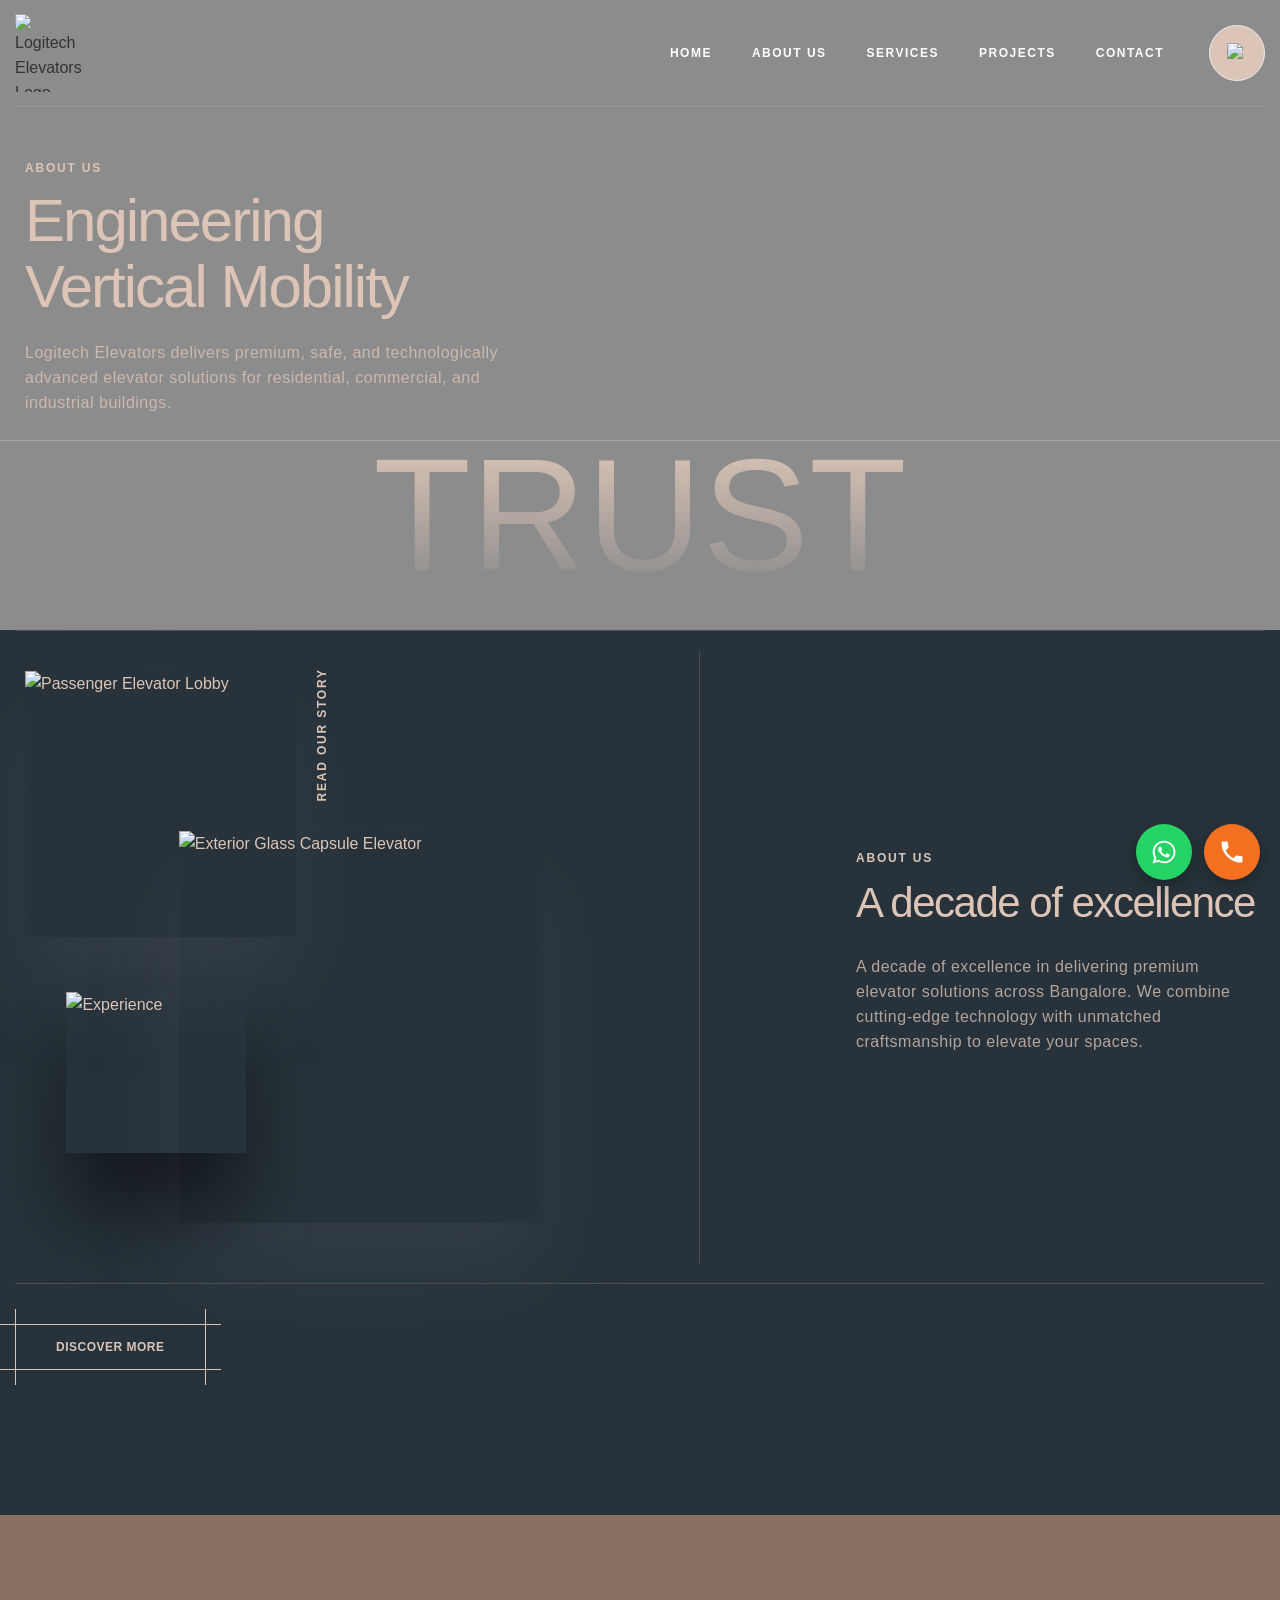
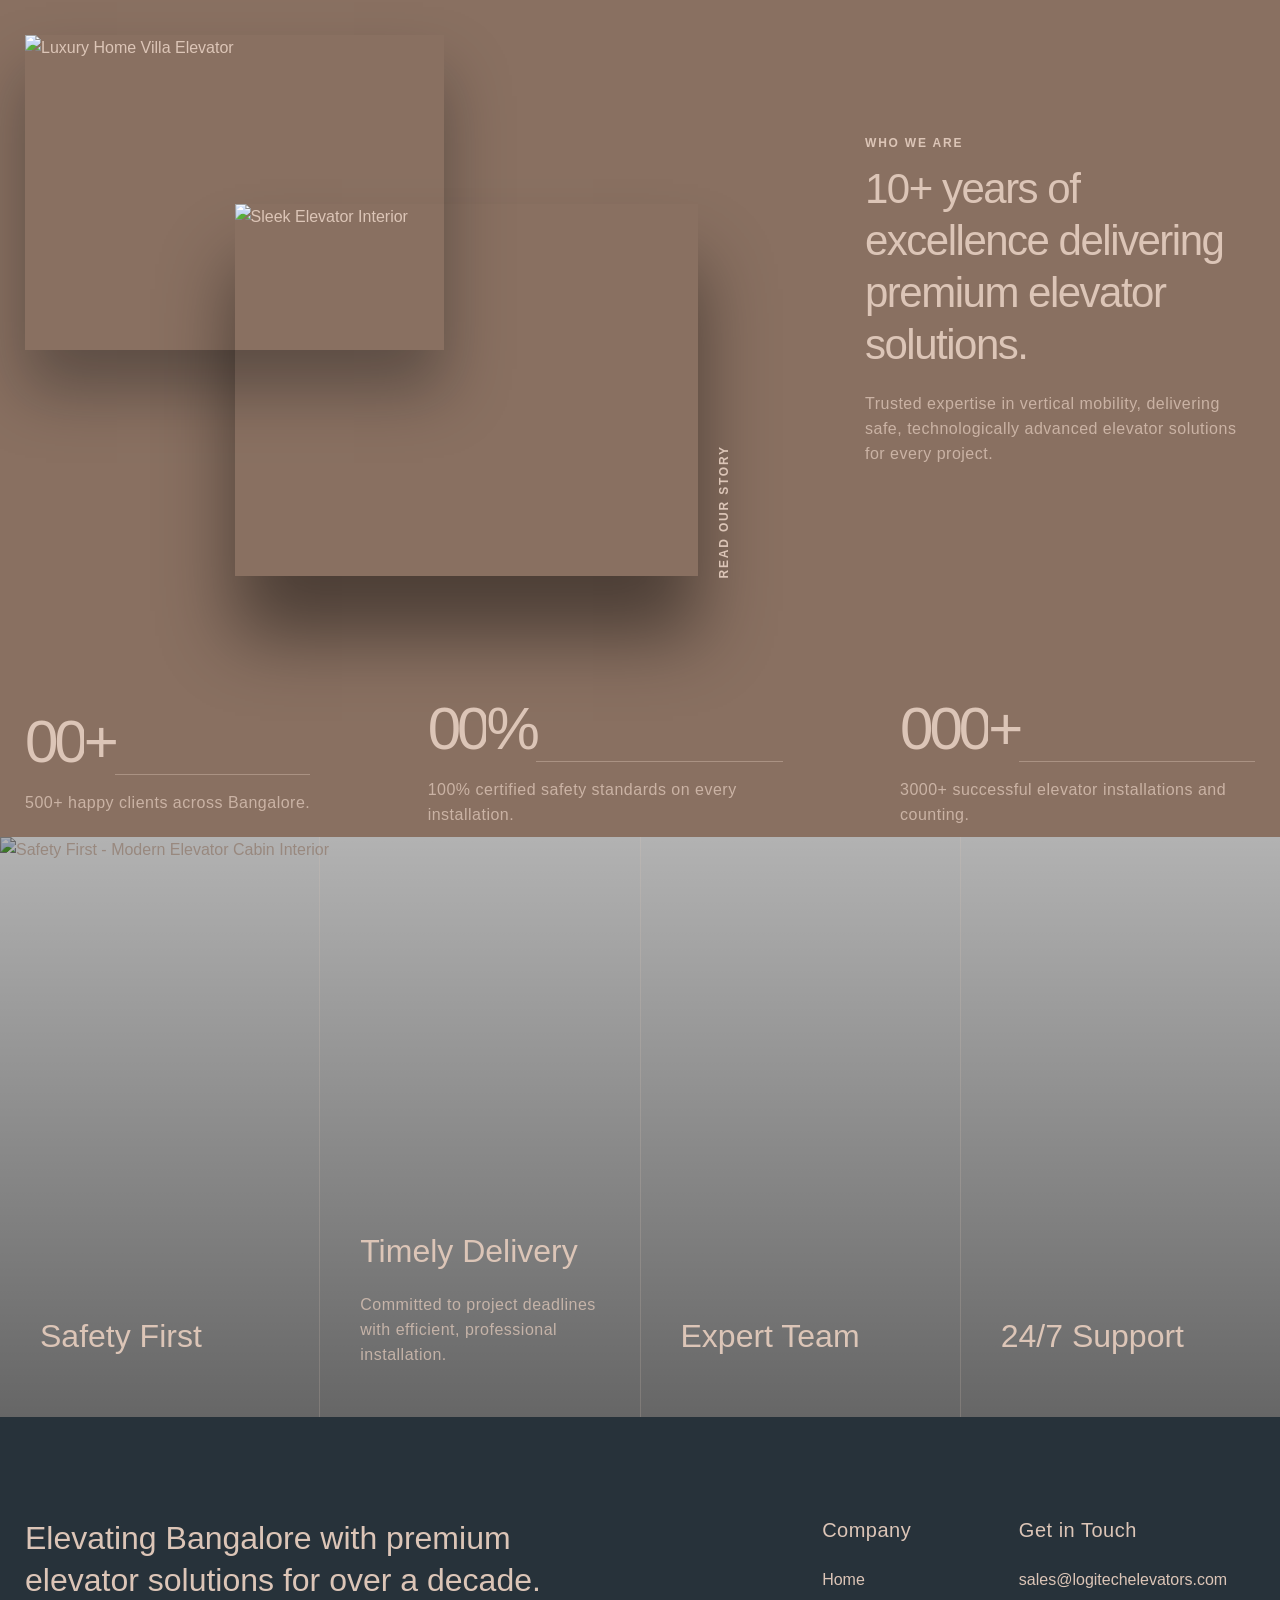
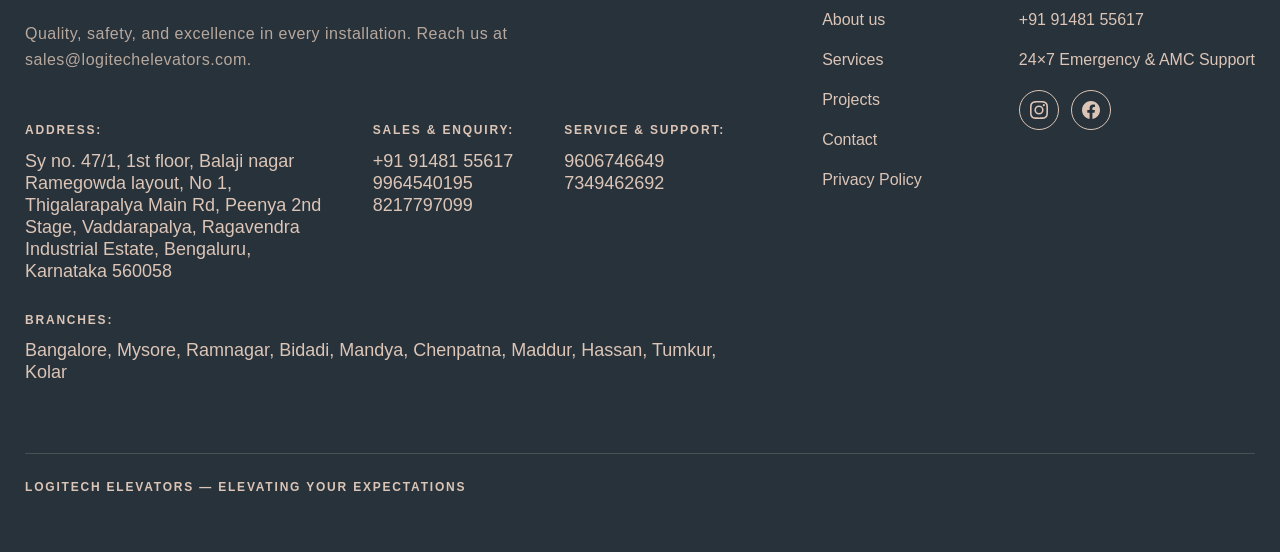
==== commit 38fc0aee: "feat: mobile sidebar nav, floating call/WhatsApp, social icons, new favicon - Floating WhatsApp + ca" ====
--- a/about.html
+++ b/about.html
@@ -1,5 +1,5 @@
-<!DOCTYPE html><!-- This site was created in Webflow. https://webflow.com --><!-- Last Published: Tue Jan 13 2026 07:05:49 GMT+0000 (Coordinated Universal Time) --><!--$--><html data-wf-domain="archiesta.webflow.io" data-wf-page="66da8b730d045f8443f23ec3" data-wf-site="6655a30f8b93f910e3bf2ef6" lang="en" class=" w-mod-js w-mod-touch w-mod-ix"><!--$--><head><meta charset="utf-8"><!--$--><link href="https://cdn.prod.website-files.com" rel="preconnect" crossorigin="anonymous"><!--/$--><title>About Us - Logitech Elevators</title><meta content="A decade of excellence delivering premium, safe, and technologically advanced elevator solutions across Bangalore. Learn about our mission, vision, and values." name="description"><meta content="About Us - Logitech Elevators" property="og:title"><meta content="A decade of excellence delivering premium, safe, and technologically advanced elevator solutions across Bangalore. Learn about our mission, vision, and values." property="og:description"><meta content="About Us - Logitech Elevators" name="twitter:title"><meta content="A decade of excellence delivering premium, safe, and technologically advanced elevator solutions across Bangalore. Learn about our mission, vision, and values." name="twitter:description"><meta property="og:type" content="website"><meta content="summary_large_image" name="twitter:card"><meta content="width=device-width, initial-scale=1" name="viewport"><meta content="Webflow" name="generator"><!--$--><link href="css/archiesta.webflow.shared.16e0b0cb3.css" rel="stylesheet" type="text/css" crossorigin="anonymous"><!--/$--><style>@media (min-width:992px) {html.w-mod-js:not(.w-mod-ix) [data-w-id="fd62ba82-d502-0dc2-edee-2a823fd79999"] {border-color:rgb(220,197,183);}html.w-mod-js:not(.w-mod-ix) [data-w-id="fd62ba82-d502-0dc2-edee-2a823fd799a3"] {-webkit-transform:translate3d(0px, 0, 0) scale3d(1, 1, 1) rotateX(0) rotateY(0) rotateZ(0) skew(0, 0);-moz-transform:translate3d(0px, 0, 0) scale3d(1, 1, 1) rotateX(0) rotateY(0) rotateZ(0) skew(0, 0);-ms-transform:translate3d(0px, 0, 0) scale3d(1, 1, 1) rotateX(0) rotateY(0) rotateZ(0) skew(0, 0);transform:translate3d(0px, 0, 0) scale3d(1, 1, 1) rotateX(0) rotateY(0) rotateZ(0) skew(0, 0);}html.w-mod-js:not(.w-mod-ix) [data-w-id="fd62ba82-d502-0dc2-edee-2a823fd799a2"] {-webkit-transform:translate3d(0px, 0, 0) scale3d(1, 1, 1) rotateX(0) rotateY(0) rotateZ(0) skew(0, 0);-moz-transform:translate3d(0px, 0, 0) scale3d(1, 1, 1) rotateX(0) rotateY(0) rotateZ(0) skew(0, 0);-ms-transform:translate3d(0px, 0, 0) scale3d(1, 1, 1) rotateX(0) rotateY(0) rotateZ(0) skew(0, 0);transform:translate3d(0px, 0, 0) scale3d(1, 1, 1) rotateX(0) rotateY(0) rotateZ(0) skew(0, 0);}html.w-mod-js:not(.w-mod-ix) [data-w-id="fd62ba82-d502-0dc2-edee-2a823fd799a1"] {-webkit-transform:translate3d(0px, 0, 0) scale3d(1, 1, 1) rotateX(0) rotateY(0) rotateZ(0) skew(0, 0);-moz-transform:translate3d(0px, 0, 0) scale3d(1, 1, 1) rotateX(0) rotateY(0) rotateZ(0) skew(0, 0);-ms-transform:translate3d(0px, 0, 0) scale3d(1, 1, 1) rotateX(0) rotateY(0) rotateZ(0) skew(0, 0);transform:translate3d(0px, 0, 0) scale3d(1, 1, 1) rotateX(0) rotateY(0) rotateZ(0) skew(0, 0);}html.w-mod-js:not(.w-mod-ix) [data-w-id="fd62ba82-d502-0dc2-edee-2a823fd799a0"] {-webkit-transform:translate3d(0px, 0, 0) scale3d(1, 1, 1) rotateX(0) rotateY(0) rotateZ(0) skew(0, 0);-moz-transform:translate3d(0px, 0, 0) scale3d(1, 1, 1) rotateX(0) rotateY(0) rotateZ(0) skew(0, 0);-ms-transform:translate3d(0px, 0, 0) scale3d(1, 1, 1) rotateX(0) rotateY(0) rotateZ(0) skew(0, 0);transform:translate3d(0px, 0, 0) scale3d(1, 1, 1) rotateX(0) rotateY(0) rotateZ(0) skew(0, 0);}html.w-mod-js:not(.w-mod-ix) [data-w-id="fd62ba82-d502-0dc2-edee-2a823fd7999f"] {-webkit-transform:translate3d(0, 0px, 0) scale3d(1, 1, 1) rotateX(0) rotateY(0) rotateZ(0) skew(0, 0);-moz-transform:translate3d(0, 0px, 0) scale3d(1, 1, 1) rotateX(0) rotateY(0) rotateZ(0) skew(0, 0);-ms-transform:translate3d(0, 0px, 0) scale3d(1, 1, 1) rotateX(0) rotateY(0) rotateZ(0) skew(0, 0);transform:translate3d(0, 0px, 0) scale3d(1, 1, 1) rotateX(0) rotateY(0) rotateZ(0) skew(0, 0);}html.w-mod-js:not(.w-mod-ix) [data-w-id="fd62ba82-d502-0dc2-edee-2a823fd7999e"] {-webkit-transform:translate3d(0, 0px, 0) scale3d(1, 1, 1) rotateX(0) rotateY(0) rotateZ(0) skew(0, 0);-moz-transform:translate3d(0, 0px, 0) scale3d(1, 1, 1) rotateX(0) rotateY(0) rotateZ(0) skew(0, 0);-ms-transform:translate3d(0, 0px, 0) scale3d(1, 1, 1) rotateX(0) rotateY(0) rotateZ(0) skew(0, 0);transform:translate3d(0, 0px, 0) scale3d(1, 1, 1) rotateX(0) rotateY(0) rotateZ(0) skew(0, 0);}html.w-mod-js:not(.w-mod-ix) [data-w-id="fd62ba82-d502-0dc2-edee-2a823fd7999d"] {-webkit-transform:translate3d(0, 0px, 0) scale3d(1, 1, 1) rotateX(0) rotateY(0) rotateZ(0) skew(0, 0);-moz-transform:translate3d(0, 0px, 0) scale3d(1, 1, 1) rotateX(0) rotateY(0) rotateZ(0) skew(0, 0);-ms-transform:translate3d(0, 0px, 0) scale3d(1, 1, 1) rotateX(0) rotateY(0) rotateZ(0) skew(0, 0);transform:translate3d(0, 0px, 0) scale3d(1, 1, 1) rotateX(0) rotateY(0) rotateZ(0) skew(0, 0);}html.w-mod-js:not(.w-mod-ix) [data-w-id="fd62ba82-d502-0dc2-edee-2a823fd7999c"] {-webkit-transform:translate3d(0, 0px, 0) scale3d(1, 1, 1) rotateX(0) rotateY(0) rotateZ(0) skew(0, 0);-moz-transform:translate3d(0, 0px, 0) scale3d(1, 1, 1) rotateX(0) rotateY(0) rotateZ(0) skew(0, 0);-ms-transform:translate3d(0, 0px, 0) scale3d(1, 1, 1) rotateX(0) rotateY(0) rotateZ(0) skew(0, 0);transform:translate3d(0, 0px, 0) scale3d(1, 1, 1) rotateX(0) rotateY(0) rotateZ(0) skew(0, 0);}html.w-mod-js:not(.w-mod-ix) [data-w-id="3df0ece3-8837-d6ce-82af-e7b783ce53c4"] {background-color:rgba(239,217,204,0);opacity:0;}html.w-mod-js:not(.w-mod-ix) [data-w-id="3df0ece3-8837-d6ce-82af-e7b783ce53ce"] {opacity:0;}html.w-mod-js:not(.w-mod-ix) [data-w-id="3df0ece3-8837-d6ce-82af-e7b783ce53d1"] {background-color:rgba(239,217,204,0);opacity:0;}html.w-mod-js:not(.w-mod-ix) [data-w-id="3df0ece3-8837-d6ce-82af-e7b783ce53db"] {opacity:0;}html.w-mod-js:not(.w-mod-ix) [data-w-id="3df0ece3-8837-d6ce-82af-e7b783ce53de"] {background-color:rgba(239,217,204,0);opacity:0;}html.w-mod-js:not(.w-mod-ix) [data-w-id="3df0ece3-8837-d6ce-82af-e7b783ce53e8"] {opacity:0;}html.w-mod-js:not(.w-mod-ix) [data-w-id="2514617d-5a58-c6a5-89fa-fa68344cdb5d"] {-webkit-transform:translate3d(0px, 0, 0) scale3d(1, 1, 1) rotateX(0) rotateY(0) rotateZ(0) skew(0, 0);-moz-transform:translate3d(0px, 0, 0) scale3d(1, 1, 1) rotateX(0) rotateY(0) rotateZ(0) skew(0, 0);-ms-transform:translate3d(0px, 0, 0) scale3d(1, 1, 1) rotateX(0) rotateY(0) rotateZ(0) skew(0, 0);transform:translate3d(0px, 0, 0) scale3d(1, 1, 1) rotateX(0) rotateY(0) rotateZ(0) skew(0, 0);}html.w-mod-js:not(.w-mod-ix) [data-w-id="2514617d-5a58-c6a5-89fa-fa68344cdb4d"] {-webkit-transform:translate3d(0px, 0, 0) scale3d(1, 1, 1) rotateX(0) rotateY(0) rotateZ(0) skew(0, 0);-moz-transform:translate3d(0px, 0, 0) scale3d(1, 1, 1) rotateX(0) rotateY(0) rotateZ(0) skew(0, 0);-ms-transform:translate3d(0px, 0, 0) scale3d(1, 1, 1) rotateX(0) rotateY(0) rotateZ(0) skew(0, 0);transform:translate3d(0px, 0, 0) scale3d(1, 1, 1) rotateX(0) rotateY(0) rotateZ(0) skew(0, 0);}html.w-mod-js:not(.w-mod-ix) [data-w-id="2514617d-5a58-c6a5-89fa-fa68344cdb6d"] {-webkit-transform:translate3d(0px, 0, 0) scale3d(1, 1, 1) rotateX(0) rotateY(0) rotateZ(0) skew(0, 0);-moz-transform:translate3d(0px, 0, 0) scale3d(1, 1, 1) rotateX(0) rotateY(0) rotateZ(0) skew(0, 0);-ms-transform:translate3d(0px, 0, 0) scale3d(1, 1, 1) rotateX(0) rotateY(0) rotateZ(0) skew(0, 0);transform:translate3d(0px, 0, 0) scale3d(1, 1, 1) rotateX(0) rotateY(0) rotateZ(0) skew(0, 0);}html.w-mod-js:not(.w-mod-ix) [data-w-id="3df0ece3-8837-d6ce-82af-e7b783ce53c3"] {height:0px;}html.w-mod-js:not(.w-mod-ix) [data-w-id="3df0ece3-8837-d6ce-82af-e7b783ce53d0"] {height:0px;}html.w-mod-js:not(.w-mod-ix) [data-w-id="3df0ece3-8837-d6ce-82af-e7b783ce53dd"] {height:0px;}html.w-mod-js:not(.w-mod-ix) [data-w-id="73213f11-f780-6e6a-ce9d-07fa3c5ae416"] {opacity:0;}html.w-mod-js:not(.w-mod-ix) [data-w-id="a08eb26a-71f6-d8f3-9edc-3740a776ab1b"] {width:0%;}html.w-mod-js:not(.w-mod-ix) [data-w-id="61748a30-3703-52cb-481b-42f1b429dbf4"] {width:120%;}html.w-mod-js:not(.w-mod-ix) [data-w-id="61748a30-3703-52cb-481b-42f1b429dc05"] {-webkit-transform:translate3d(0, 0%, 0) scale3d(1, 1, 1) rotateX(0) rotateY(0) rotateZ(0) skew(0, 0);-moz-transform:translate3d(0, 0%, 0) scale3d(1, 1, 1) rotateX(0) rotateY(0) rotateZ(0) skew(0, 0);-ms-transform:translate3d(0, 0%, 0) scale3d(1, 1, 1) rotateX(0) rotateY(0) rotateZ(0) skew(0, 0);transform:translate3d(0, 0%, 0) scale3d(1, 1, 1) rotateX(0) rotateY(0) rotateZ(0) skew(0, 0);}html.w-mod-js:not(.w-mod-ix) [data-w-id="61748a30-3703-52cb-481b-42f1b429dbf9"] {opacity:1;}html.w-mod-js:not(.w-mod-ix) [data-w-id="61748a30-3703-52cb-481b-42f1b429dbf7"] {opacity:1;}html.w-mod-js:not(.w-mod-ix) [data-w-id="61748a30-3703-52cb-481b-42f1b429dbfb"] {width:100%;}html.w-mod-js:not(.w-mod-ix) [data-w-id="61748a30-3703-52cb-481b-42f1b429dc08"] {-webkit-transform:translate3d(0, 100%, 0) scale3d(1, 1, 1) rotateX(0) rotateY(0) rotateZ(0) skew(0, 0);-moz-transform:translate3d(0, 100%, 0) scale3d(1, 1, 1) rotateX(0) rotateY(0) rotateZ(0) skew(0, 0);-ms-transform:translate3d(0, 100%, 0) scale3d(1, 1, 1) rotateX(0) rotateY(0) rotateZ(0) skew(0, 0);transform:translate3d(0, 100%, 0) scale3d(1, 1, 1) rotateX(0) rotateY(0) rotateZ(0) skew(0, 0);}html.w-mod-js:not(.w-mod-ix) [data-w-id="61748a30-3703-52cb-481b-42f1b429dbfe"] {opacity:0;}html.w-mod-js:not(.w-mod-ix) [data-w-id="61748a30-3703-52cb-481b-42f1b429dc00"] {opacity:0.3;}html.w-mod-js:not(.w-mod-ix) [data-w-id="74a22446-7018-1e3a-999c-7fbd1f37c789"] {opacity:0;}html.w-mod-js:not(.w-mod-ix) [data-w-id="74a22446-7018-1e3a-999c-7fbd1f37c78a"] {opacity:0;}html.w-mod-js:not(.w-mod-ix) [data-w-id="74a22446-7018-1e3a-999c-7fbd1f37c780"] {opacity:0;}html.w-mod-js:not(.w-mod-ix) [data-w-id="74a22446-7018-1e3a-999c-7fbd1f37c781"] {opacity:0;}html.w-mod-js:not(.w-mod-ix) [data-w-id="74a22446-7018-1e3a-999c-7fbd1f37c792"] {opacity:0;}html.w-mod-js:not(.w-mod-ix) [data-w-id="74a22446-7018-1e3a-999c-7fbd1f37c793"] {opacity:0;}html.w-mod-js:not(.w-mod-ix) [data-w-id="74a22446-7018-1e3a-999c-7fbd1f37c777"] {opacity:0;}html.w-mod-js:not(.w-mod-ix) [data-w-id="74a22446-7018-1e3a-999c-7fbd1f37c778"] {opacity:0;}html.w-mod-js:not(.w-mod-ix) [data-w-id="2176b1d2-cb81-e5de-d889-af629752b6d9"] {height:0px;}html.w-mod-js:not(.w-mod-ix) [data-w-id="a2eb575b-0f13-003c-cb34-56f0811e7ba6"] {height:0px;}html.w-mod-js:not(.w-mod-ix) [data-w-id="0cbe1528-a2d8-0c3f-a22a-9d04ecd163bb"] {opacity:0;}html.w-mod-js:not(.w-mod-ix) [data-w-id="0cbe1528-a2d8-0c3f-a22a-9d04ecd163be"] {opacity:0;}html.w-mod-js:not(.w-mod-ix) [data-w-id="0cbe1528-a2d8-0c3f-a22a-9d04ecd163c1"] {opacity:0;}html.w-mod-js:not(.w-mod-ix) [data-w-id="fd62ba82-d502-0dc2-edee-2a823fd79982"] {opacity:0;}html.w-mod-js:not(.w-mod-ix) [data-w-id="fd62ba82-d502-0dc2-edee-2a823fd79988"] {opacity:0;}html.w-mod-js:not(.w-mod-ix) [data-w-id="fd62ba82-d502-0dc2-edee-2a823fd7998a"] {opacity:0;}html.w-mod-js:not(.w-mod-ix) [data-w-id="fd62ba82-d502-0dc2-edee-2a823fd79990"] {opacity:0;}html.w-mod-js:not(.w-mod-ix) [data-w-id="fd62ba82-d502-0dc2-edee-2a823fd79993"] {opacity:0;}html.w-mod-js:not(.w-mod-ix) [data-w-id="fd62ba82-d502-0dc2-edee-2a823fd79996"] {opacity:0;}html.w-mod-js:not(.w-mod-ix) [data-w-id="fd62ba82-d502-0dc2-edee-2a823fd79998"] {opacity:0;}html.w-mod-js:not(.w-mod-ix) [data-w-id="3df0ece3-8837-d6ce-82af-e7b783ce53b8"] {opacity:0;}html.w-mod-js:not(.w-mod-ix) [data-w-id="3df0ece3-8837-d6ce-82af-e7b783ce53bb"] {opacity:0;}html.w-mod-js:not(.w-mod-ix) [data-w-id="3df0ece3-8837-d6ce-82af-e7b783ce53be"] {opacity:0;}html.w-mod-js:not(.w-mod-ix) [data-w-id="41e0add5-0b45-b6e2-b15a-258635d397e7"] {opacity:0;}html.w-mod-js:not(.w-mod-ix) [data-w-id="41e0add5-0b45-b6e2-b15a-258635d397ea"] {opacity:0;}html.w-mod-js:not(.w-mod-ix) [data-w-id="41e0add5-0b45-b6e2-b15a-258635d397ed"] {opacity:0;}html.w-mod-js:not(.w-mod-ix) [data-w-id="41e0add5-0b45-b6e2-b15a-258635d397f4"] {opacity:0;}html.w-mod-js:not(.w-mod-ix) [data-w-id="41e0add5-0b45-b6e2-b15a-258635d397fb"] {opacity:0;}html.w-mod-js:not(.w-mod-ix) [data-w-id="8c695106-a6ec-e97a-333b-ffe638fe7bcc"] {opacity:0;}html.w-mod-js:not(.w-mod-ix) [data-w-id="8c695106-a6ec-e97a-333b-ffe638fe7bca"] {opacity:0;}html.w-mod-js:not(.w-mod-ix) [data-w-id="8c695106-a6ec-e97a-333b-ffe638fe7bd4"] {opacity:0;}html.w-mod-js:not(.w-mod-ix) [data-w-id="8c695106-a6ec-e97a-333b-ffe638fe7bd7"] {opacity:0;}html.w-mod-js:not(.w-mod-ix) [data-w-id="8c695106-a6ec-e97a-333b-ffe638fe7bda"] {opacity:0;}html.w-mod-js:not(.w-mod-ix) [data-w-id="73213f11-f780-6e6a-ce9d-07fa3c5ae3ed"] {opacity:0;}html.w-mod-js:not(.w-mod-ix) [data-w-id="73213f11-f780-6e6a-ce9d-07fa3c5ae3f0"] {opacity:0;}html.w-mod-js:not(.w-mod-ix) [data-w-id="73213f11-f780-6e6a-ce9d-07fa3c5ae3f2"] {opacity:0;}html.w-mod-js:not(.w-mod-ix) [data-w-id="a08eb26a-71f6-d8f3-9edc-3740a776ab02"] {opacity:0;}html.w-mod-js:not(.w-mod-ix) [data-w-id="a08eb26a-71f6-d8f3-9edc-3740a776ab05"] {opacity:0;}html.w-mod-js:not(.w-mod-ix) [data-w-id="a08eb26a-71f6-d8f3-9edc-3740a776ab09"] {opacity:0;}html.w-mod-js:not(.w-mod-ix) [data-w-id="2514617d-5a58-c6a5-89fa-fa68344cdb45"] {opacity:0;}html.w-mod-js:not(.w-mod-ix) [data-w-id="678463b9-01ff-621d-4d1e-81cb17f5e138"] {-webkit-transform:translate3d(0, 0, 0) scale3d(1, 1, 1) rotateX(0) rotateY(0) rotateZ(0) skew(0, 0);-moz-transform:translate3d(0, 0, 0) scale3d(1, 1, 1) rotateX(0) rotateY(0) rotateZ(0) skew(0, 0);-ms-transform:translate3d(0, 0, 0) scale3d(1, 1, 1) rotateX(0) rotateY(0) rotateZ(0) skew(0, 0);transform:translate3d(0, 0, 0) scale3d(1, 1, 1) rotateX(0) rotateY(0) rotateZ(0) skew(0, 0);}html.w-mod-js:not(.w-mod-ix) [data-w-id="678463b9-01ff-621d-4d1e-81cb17f5e13b"] {-webkit-transform:translate3d(0px, 0, 0) scale3d(1, 1, 1) rotateX(0) rotateY(0) rotateZ(0) skew(0, 0);-moz-transform:translate3d(0px, 0, 0) scale3d(1, 1, 1) rotateX(0) rotateY(0) rotateZ(0) skew(0, 0);-ms-transform:translate3d(0px, 0, 0) scale3d(1, 1, 1) rotateX(0) rotateY(0) rotateZ(0) skew(0, 0);transform:translate3d(0px, 0, 0) scale3d(1, 1, 1) rotateX(0) rotateY(0) rotateZ(0) skew(0, 0);}html.w-mod-js:not(.w-mod-ix) [data-w-id="25f2b7e0-c37a-65c4-cfc6-974002008539"] {opacity:0;}html.w-mod-js:not(.w-mod-ix) [data-w-id="25f2b7e0-c37a-65c4-cfc6-97400200853a"] {opacity:0;}}</style>
-<!--$--><link href="https://fonts.googleapis.com" rel="preconnect"><!--/$--><!--$--><link href="https://fonts.gstatic.com" rel="preconnect" crossorigin="anonymous"><!--/$--><script src="js/webfont.js" type="text/javascript"></script><script type="text/javascript">WebFont.load({  google: {    families: ["Plus Jakarta Sans:200,300,regular,500,600,700,800","Jost:300,regular,500,600,700,800,900","Outfit:300,regular,500,600,700,800,900","Lexend:regular,500,600,700"]  }});</script><script type="text/javascript">!function(o,c){var n=c.documentElement,t=" w-mod-";n.className+=t+"js",("ontouchstart"in o||o.DocumentTouch&&c instanceof DocumentTouch)&&(n.className+=t+"touch")}(window,document);</script><!--$--><link href="images/6704d7b1eecc2b3fd4eb1ab3_Small%20Icon.png" rel="shortcut icon" type="image/x-icon"><!--/$--><!--$--><link href="images/6704d7bb4e4c7523ed25cdf9_Big%20Icon.png" rel="apple-touch-icon"><!--/$--><style>
+<!DOCTYPE html><!-- This site was created in Webflow. https://webflow.com --><!-- Last Published: Tue Jan 13 2026 07:05:49 GMT+0000 (Coordinated Universal Time) --><!--$--><html data-wf-domain="archiesta.webflow.io" data-wf-page="66da8b730d045f8443f23ec3" data-wf-site="6655a30f8b93f910e3bf2ef6" lang="en" class=" w-mod-js w-mod-touch w-mod-ix"><!--$--><head><meta charset="utf-8"><!--$--><link href="https://cdn.prod.website-files.com" rel="preconnect" crossorigin="anonymous"><!--/$--><title>About Us - Logitech Elevators</title><meta content="A decade of excellence delivering premium, safe, and technologically advanced elevator solutions across Bangalore. Learn about our mission, vision, and values." name="description"><meta content="About Us - Logitech Elevators" property="og:title"><meta content="A decade of excellence delivering premium, safe, and technologically advanced elevator solutions across Bangalore. Learn about our mission, vision, and values." property="og:description"><meta content="About Us - Logitech Elevators" name="twitter:title"><meta content="A decade of excellence delivering premium, safe, and technologically advanced elevator solutions across Bangalore. Learn about our mission, vision, and values." name="twitter:description"><meta property="og:type" content="website"><meta content="summary_large_image" name="twitter:card"><meta content="width=device-width, initial-scale=1" name="viewport"><meta content="Webflow" name="generator"><!--$--><link href="css/archiesta.webflow.shared.16e0b0cb3.css" rel="stylesheet" type="text/css" crossorigin="anonymous"><link href="css/custom.css" rel="stylesheet" type="text/css"><!--/$--><style>@media (min-width:992px) {html.w-mod-js:not(.w-mod-ix) [data-w-id="fd62ba82-d502-0dc2-edee-2a823fd79999"] {border-color:rgb(220,197,183);}html.w-mod-js:not(.w-mod-ix) [data-w-id="fd62ba82-d502-0dc2-edee-2a823fd799a3"] {-webkit-transform:translate3d(0px, 0, 0) scale3d(1, 1, 1) rotateX(0) rotateY(0) rotateZ(0) skew(0, 0);-moz-transform:translate3d(0px, 0, 0) scale3d(1, 1, 1) rotateX(0) rotateY(0) rotateZ(0) skew(0, 0);-ms-transform:translate3d(0px, 0, 0) scale3d(1, 1, 1) rotateX(0) rotateY(0) rotateZ(0) skew(0, 0);transform:translate3d(0px, 0, 0) scale3d(1, 1, 1) rotateX(0) rotateY(0) rotateZ(0) skew(0, 0);}html.w-mod-js:not(.w-mod-ix) [data-w-id="fd62ba82-d502-0dc2-edee-2a823fd799a2"] {-webkit-transform:translate3d(0px, 0, 0) scale3d(1, 1, 1) rotateX(0) rotateY(0) rotateZ(0) skew(0, 0);-moz-transform:translate3d(0px, 0, 0) scale3d(1, 1, 1) rotateX(0) rotateY(0) rotateZ(0) skew(0, 0);-ms-transform:translate3d(0px, 0, 0) scale3d(1, 1, 1) rotateX(0) rotateY(0) rotateZ(0) skew(0, 0);transform:translate3d(0px, 0, 0) scale3d(1, 1, 1) rotateX(0) rotateY(0) rotateZ(0) skew(0, 0);}html.w-mod-js:not(.w-mod-ix) [data-w-id="fd62ba82-d502-0dc2-edee-2a823fd799a1"] {-webkit-transform:translate3d(0px, 0, 0) scale3d(1, 1, 1) rotateX(0) rotateY(0) rotateZ(0) skew(0, 0);-moz-transform:translate3d(0px, 0, 0) scale3d(1, 1, 1) rotateX(0) rotateY(0) rotateZ(0) skew(0, 0);-ms-transform:translate3d(0px, 0, 0) scale3d(1, 1, 1) rotateX(0) rotateY(0) rotateZ(0) skew(0, 0);transform:translate3d(0px, 0, 0) scale3d(1, 1, 1) rotateX(0) rotateY(0) rotateZ(0) skew(0, 0);}html.w-mod-js:not(.w-mod-ix) [data-w-id="fd62ba82-d502-0dc2-edee-2a823fd799a0"] {-webkit-transform:translate3d(0px, 0, 0) scale3d(1, 1, 1) rotateX(0) rotateY(0) rotateZ(0) skew(0, 0);-moz-transform:translate3d(0px, 0, 0) scale3d(1, 1, 1) rotateX(0) rotateY(0) rotateZ(0) skew(0, 0);-ms-transform:translate3d(0px, 0, 0) scale3d(1, 1, 1) rotateX(0) rotateY(0) rotateZ(0) skew(0, 0);transform:translate3d(0px, 0, 0) scale3d(1, 1, 1) rotateX(0) rotateY(0) rotateZ(0) skew(0, 0);}html.w-mod-js:not(.w-mod-ix) [data-w-id="fd62ba82-d502-0dc2-edee-2a823fd7999f"] {-webkit-transform:translate3d(0, 0px, 0) scale3d(1, 1, 1) rotateX(0) rotateY(0) rotateZ(0) skew(0, 0);-moz-transform:translate3d(0, 0px, 0) scale3d(1, 1, 1) rotateX(0) rotateY(0) rotateZ(0) skew(0, 0);-ms-transform:translate3d(0, 0px, 0) scale3d(1, 1, 1) rotateX(0) rotateY(0) rotateZ(0) skew(0, 0);transform:translate3d(0, 0px, 0) scale3d(1, 1, 1) rotateX(0) rotateY(0) rotateZ(0) skew(0, 0);}html.w-mod-js:not(.w-mod-ix) [data-w-id="fd62ba82-d502-0dc2-edee-2a823fd7999e"] {-webkit-transform:translate3d(0, 0px, 0) scale3d(1, 1, 1) rotateX(0) rotateY(0) rotateZ(0) skew(0, 0);-moz-transform:translate3d(0, 0px, 0) scale3d(1, 1, 1) rotateX(0) rotateY(0) rotateZ(0) skew(0, 0);-ms-transform:translate3d(0, 0px, 0) scale3d(1, 1, 1) rotateX(0) rotateY(0) rotateZ(0) skew(0, 0);transform:translate3d(0, 0px, 0) scale3d(1, 1, 1) rotateX(0) rotateY(0) rotateZ(0) skew(0, 0);}html.w-mod-js:not(.w-mod-ix) [data-w-id="fd62ba82-d502-0dc2-edee-2a823fd7999d"] {-webkit-transform:translate3d(0, 0px, 0) scale3d(1, 1, 1) rotateX(0) rotateY(0) rotateZ(0) skew(0, 0);-moz-transform:translate3d(0, 0px, 0) scale3d(1, 1, 1) rotateX(0) rotateY(0) rotateZ(0) skew(0, 0);-ms-transform:translate3d(0, 0px, 0) scale3d(1, 1, 1) rotateX(0) rotateY(0) rotateZ(0) skew(0, 0);transform:translate3d(0, 0px, 0) scale3d(1, 1, 1) rotateX(0) rotateY(0) rotateZ(0) skew(0, 0);}html.w-mod-js:not(.w-mod-ix) [data-w-id="fd62ba82-d502-0dc2-edee-2a823fd7999c"] {-webkit-transform:translate3d(0, 0px, 0) scale3d(1, 1, 1) rotateX(0) rotateY(0) rotateZ(0) skew(0, 0);-moz-transform:translate3d(0, 0px, 0) scale3d(1, 1, 1) rotateX(0) rotateY(0) rotateZ(0) skew(0, 0);-ms-transform:translate3d(0, 0px, 0) scale3d(1, 1, 1) rotateX(0) rotateY(0) rotateZ(0) skew(0, 0);transform:translate3d(0, 0px, 0) scale3d(1, 1, 1) rotateX(0) rotateY(0) rotateZ(0) skew(0, 0);}html.w-mod-js:not(.w-mod-ix) [data-w-id="3df0ece3-8837-d6ce-82af-e7b783ce53c4"] {background-color:rgba(239,217,204,0);opacity:0;}html.w-mod-js:not(.w-mod-ix) [data-w-id="3df0ece3-8837-d6ce-82af-e7b783ce53ce"] {opacity:0;}html.w-mod-js:not(.w-mod-ix) [data-w-id="3df0ece3-8837-d6ce-82af-e7b783ce53d1"] {background-color:rgba(239,217,204,0);opacity:0;}html.w-mod-js:not(.w-mod-ix) [data-w-id="3df0ece3-8837-d6ce-82af-e7b783ce53db"] {opacity:0;}html.w-mod-js:not(.w-mod-ix) [data-w-id="3df0ece3-8837-d6ce-82af-e7b783ce53de"] {background-color:rgba(239,217,204,0);opacity:0;}html.w-mod-js:not(.w-mod-ix) [data-w-id="3df0ece3-8837-d6ce-82af-e7b783ce53e8"] {opacity:0;}html.w-mod-js:not(.w-mod-ix) [data-w-id="2514617d-5a58-c6a5-89fa-fa68344cdb5d"] {-webkit-transform:translate3d(0px, 0, 0) scale3d(1, 1, 1) rotateX(0) rotateY(0) rotateZ(0) skew(0, 0);-moz-transform:translate3d(0px, 0, 0) scale3d(1, 1, 1) rotateX(0) rotateY(0) rotateZ(0) skew(0, 0);-ms-transform:translate3d(0px, 0, 0) scale3d(1, 1, 1) rotateX(0) rotateY(0) rotateZ(0) skew(0, 0);transform:translate3d(0px, 0, 0) scale3d(1, 1, 1) rotateX(0) rotateY(0) rotateZ(0) skew(0, 0);}html.w-mod-js:not(.w-mod-ix) [data-w-id="2514617d-5a58-c6a5-89fa-fa68344cdb4d"] {-webkit-transform:translate3d(0px, 0, 0) scale3d(1, 1, 1) rotateX(0) rotateY(0) rotateZ(0) skew(0, 0);-moz-transform:translate3d(0px, 0, 0) scale3d(1, 1, 1) rotateX(0) rotateY(0) rotateZ(0) skew(0, 0);-ms-transform:translate3d(0px, 0, 0) scale3d(1, 1, 1) rotateX(0) rotateY(0) rotateZ(0) skew(0, 0);transform:translate3d(0px, 0, 0) scale3d(1, 1, 1) rotateX(0) rotateY(0) rotateZ(0) skew(0, 0);}html.w-mod-js:not(.w-mod-ix) [data-w-id="2514617d-5a58-c6a5-89fa-fa68344cdb6d"] {-webkit-transform:translate3d(0px, 0, 0) scale3d(1, 1, 1) rotateX(0) rotateY(0) rotateZ(0) skew(0, 0);-moz-transform:translate3d(0px, 0, 0) scale3d(1, 1, 1) rotateX(0) rotateY(0) rotateZ(0) skew(0, 0);-ms-transform:translate3d(0px, 0, 0) scale3d(1, 1, 1) rotateX(0) rotateY(0) rotateZ(0) skew(0, 0);transform:translate3d(0px, 0, 0) scale3d(1, 1, 1) rotateX(0) rotateY(0) rotateZ(0) skew(0, 0);}html.w-mod-js:not(.w-mod-ix) [data-w-id="3df0ece3-8837-d6ce-82af-e7b783ce53c3"] {height:0px;}html.w-mod-js:not(.w-mod-ix) [data-w-id="3df0ece3-8837-d6ce-82af-e7b783ce53d0"] {height:0px;}html.w-mod-js:not(.w-mod-ix) [data-w-id="3df0ece3-8837-d6ce-82af-e7b783ce53dd"] {height:0px;}html.w-mod-js:not(.w-mod-ix) [data-w-id="73213f11-f780-6e6a-ce9d-07fa3c5ae416"] {opacity:0;}html.w-mod-js:not(.w-mod-ix) [data-w-id="a08eb26a-71f6-d8f3-9edc-3740a776ab1b"] {width:0%;}html.w-mod-js:not(.w-mod-ix) [data-w-id="61748a30-3703-52cb-481b-42f1b429dbf4"] {width:120%;}html.w-mod-js:not(.w-mod-ix) [data-w-id="61748a30-3703-52cb-481b-42f1b429dc05"] {-webkit-transform:translate3d(0, 0%, 0) scale3d(1, 1, 1) rotateX(0) rotateY(0) rotateZ(0) skew(0, 0);-moz-transform:translate3d(0, 0%, 0) scale3d(1, 1, 1) rotateX(0) rotateY(0) rotateZ(0) skew(0, 0);-ms-transform:translate3d(0, 0%, 0) scale3d(1, 1, 1) rotateX(0) rotateY(0) rotateZ(0) skew(0, 0);transform:translate3d(0, 0%, 0) scale3d(1, 1, 1) rotateX(0) rotateY(0) rotateZ(0) skew(0, 0);}html.w-mod-js:not(.w-mod-ix) [data-w-id="61748a30-3703-52cb-481b-42f1b429dbf9"] {opacity:1;}html.w-mod-js:not(.w-mod-ix) [data-w-id="61748a30-3703-52cb-481b-42f1b429dbf7"] {opacity:1;}html.w-mod-js:not(.w-mod-ix) [data-w-id="61748a30-3703-52cb-481b-42f1b429dbfb"] {width:100%;}html.w-mod-js:not(.w-mod-ix) [data-w-id="61748a30-3703-52cb-481b-42f1b429dc08"] {-webkit-transform:translate3d(0, 100%, 0) scale3d(1, 1, 1) rotateX(0) rotateY(0) rotateZ(0) skew(0, 0);-moz-transform:translate3d(0, 100%, 0) scale3d(1, 1, 1) rotateX(0) rotateY(0) rotateZ(0) skew(0, 0);-ms-transform:translate3d(0, 100%, 0) scale3d(1, 1, 1) rotateX(0) rotateY(0) rotateZ(0) skew(0, 0);transform:translate3d(0, 100%, 0) scale3d(1, 1, 1) rotateX(0) rotateY(0) rotateZ(0) skew(0, 0);}html.w-mod-js:not(.w-mod-ix) [data-w-id="61748a30-3703-52cb-481b-42f1b429dbfe"] {opacity:0;}html.w-mod-js:not(.w-mod-ix) [data-w-id="61748a30-3703-52cb-481b-42f1b429dc00"] {opacity:0.3;}html.w-mod-js:not(.w-mod-ix) [data-w-id="74a22446-7018-1e3a-999c-7fbd1f37c789"] {opacity:0;}html.w-mod-js:not(.w-mod-ix) [data-w-id="74a22446-7018-1e3a-999c-7fbd1f37c78a"] {opacity:0;}html.w-mod-js:not(.w-mod-ix) [data-w-id="74a22446-7018-1e3a-999c-7fbd1f37c780"] {opacity:0;}html.w-mod-js:not(.w-mod-ix) [data-w-id="74a22446-7018-1e3a-999c-7fbd1f37c781"] {opacity:0;}html.w-mod-js:not(.w-mod-ix) [data-w-id="74a22446-7018-1e3a-999c-7fbd1f37c792"] {opacity:0;}html.w-mod-js:not(.w-mod-ix) [data-w-id="74a22446-7018-1e3a-999c-7fbd1f37c793"] {opacity:0;}html.w-mod-js:not(.w-mod-ix) [data-w-id="74a22446-7018-1e3a-999c-7fbd1f37c777"] {opacity:0;}html.w-mod-js:not(.w-mod-ix) [data-w-id="74a22446-7018-1e3a-999c-7fbd1f37c778"] {opacity:0;}html.w-mod-js:not(.w-mod-ix) [data-w-id="2176b1d2-cb81-e5de-d889-af629752b6d9"] {height:0px;}html.w-mod-js:not(.w-mod-ix) [data-w-id="a2eb575b-0f13-003c-cb34-56f0811e7ba6"] {height:0px;}html.w-mod-js:not(.w-mod-ix) [data-w-id="0cbe1528-a2d8-0c3f-a22a-9d04ecd163bb"] {opacity:0;}html.w-mod-js:not(.w-mod-ix) [data-w-id="0cbe1528-a2d8-0c3f-a22a-9d04ecd163be"] {opacity:0;}html.w-mod-js:not(.w-mod-ix) [data-w-id="0cbe1528-a2d8-0c3f-a22a-9d04ecd163c1"] {opacity:0;}html.w-mod-js:not(.w-mod-ix) [data-w-id="fd62ba82-d502-0dc2-edee-2a823fd79982"] {opacity:0;}html.w-mod-js:not(.w-mod-ix) [data-w-id="fd62ba82-d502-0dc2-edee-2a823fd79988"] {opacity:0;}html.w-mod-js:not(.w-mod-ix) [data-w-id="fd62ba82-d502-0dc2-edee-2a823fd7998a"] {opacity:0;}html.w-mod-js:not(.w-mod-ix) [data-w-id="fd62ba82-d502-0dc2-edee-2a823fd79990"] {opacity:0;}html.w-mod-js:not(.w-mod-ix) [data-w-id="fd62ba82-d502-0dc2-edee-2a823fd79993"] {opacity:0;}html.w-mod-js:not(.w-mod-ix) [data-w-id="fd62ba82-d502-0dc2-edee-2a823fd79996"] {opacity:0;}html.w-mod-js:not(.w-mod-ix) [data-w-id="fd62ba82-d502-0dc2-edee-2a823fd79998"] {opacity:0;}html.w-mod-js:not(.w-mod-ix) [data-w-id="3df0ece3-8837-d6ce-82af-e7b783ce53b8"] {opacity:0;}html.w-mod-js:not(.w-mod-ix) [data-w-id="3df0ece3-8837-d6ce-82af-e7b783ce53bb"] {opacity:0;}html.w-mod-js:not(.w-mod-ix) [data-w-id="3df0ece3-8837-d6ce-82af-e7b783ce53be"] {opacity:0;}html.w-mod-js:not(.w-mod-ix) [data-w-id="41e0add5-0b45-b6e2-b15a-258635d397e7"] {opacity:0;}html.w-mod-js:not(.w-mod-ix) [data-w-id="41e0add5-0b45-b6e2-b15a-258635d397ea"] {opacity:0;}html.w-mod-js:not(.w-mod-ix) [data-w-id="41e0add5-0b45-b6e2-b15a-258635d397ed"] {opacity:0;}html.w-mod-js:not(.w-mod-ix) [data-w-id="41e0add5-0b45-b6e2-b15a-258635d397f4"] {opacity:0;}html.w-mod-js:not(.w-mod-ix) [data-w-id="41e0add5-0b45-b6e2-b15a-258635d397fb"] {opacity:0;}html.w-mod-js:not(.w-mod-ix) [data-w-id="8c695106-a6ec-e97a-333b-ffe638fe7bcc"] {opacity:0;}html.w-mod-js:not(.w-mod-ix) [data-w-id="8c695106-a6ec-e97a-333b-ffe638fe7bca"] {opacity:0;}html.w-mod-js:not(.w-mod-ix) [data-w-id="8c695106-a6ec-e97a-333b-ffe638fe7bd4"] {opacity:0;}html.w-mod-js:not(.w-mod-ix) [data-w-id="8c695106-a6ec-e97a-333b-ffe638fe7bd7"] {opacity:0;}html.w-mod-js:not(.w-mod-ix) [data-w-id="8c695106-a6ec-e97a-333b-ffe638fe7bda"] {opacity:0;}html.w-mod-js:not(.w-mod-ix) [data-w-id="73213f11-f780-6e6a-ce9d-07fa3c5ae3ed"] {opacity:0;}html.w-mod-js:not(.w-mod-ix) [data-w-id="73213f11-f780-6e6a-ce9d-07fa3c5ae3f0"] {opacity:0;}html.w-mod-js:not(.w-mod-ix) [data-w-id="73213f11-f780-6e6a-ce9d-07fa3c5ae3f2"] {opacity:0;}html.w-mod-js:not(.w-mod-ix) [data-w-id="a08eb26a-71f6-d8f3-9edc-3740a776ab02"] {opacity:0;}html.w-mod-js:not(.w-mod-ix) [data-w-id="a08eb26a-71f6-d8f3-9edc-3740a776ab05"] {opacity:0;}html.w-mod-js:not(.w-mod-ix) [data-w-id="a08eb26a-71f6-d8f3-9edc-3740a776ab09"] {opacity:0;}html.w-mod-js:not(.w-mod-ix) [data-w-id="2514617d-5a58-c6a5-89fa-fa68344cdb45"] {opacity:0;}html.w-mod-js:not(.w-mod-ix) [data-w-id="678463b9-01ff-621d-4d1e-81cb17f5e138"] {-webkit-transform:translate3d(0, 0, 0) scale3d(1, 1, 1) rotateX(0) rotateY(0) rotateZ(0) skew(0, 0);-moz-transform:translate3d(0, 0, 0) scale3d(1, 1, 1) rotateX(0) rotateY(0) rotateZ(0) skew(0, 0);-ms-transform:translate3d(0, 0, 0) scale3d(1, 1, 1) rotateX(0) rotateY(0) rotateZ(0) skew(0, 0);transform:translate3d(0, 0, 0) scale3d(1, 1, 1) rotateX(0) rotateY(0) rotateZ(0) skew(0, 0);}html.w-mod-js:not(.w-mod-ix) [data-w-id="678463b9-01ff-621d-4d1e-81cb17f5e13b"] {-webkit-transform:translate3d(0px, 0, 0) scale3d(1, 1, 1) rotateX(0) rotateY(0) rotateZ(0) skew(0, 0);-moz-transform:translate3d(0px, 0, 0) scale3d(1, 1, 1) rotateX(0) rotateY(0) rotateZ(0) skew(0, 0);-ms-transform:translate3d(0px, 0, 0) scale3d(1, 1, 1) rotateX(0) rotateY(0) rotateZ(0) skew(0, 0);transform:translate3d(0px, 0, 0) scale3d(1, 1, 1) rotateX(0) rotateY(0) rotateZ(0) skew(0, 0);}html.w-mod-js:not(.w-mod-ix) [data-w-id="25f2b7e0-c37a-65c4-cfc6-974002008539"] {opacity:0;}html.w-mod-js:not(.w-mod-ix) [data-w-id="25f2b7e0-c37a-65c4-cfc6-97400200853a"] {opacity:0;}}</style>
+<!--$--><link href="https://fonts.googleapis.com" rel="preconnect"><!--/$--><!--$--><link href="https://fonts.gstatic.com" rel="preconnect" crossorigin="anonymous"><!--/$--><script src="js/webfont.js" type="text/javascript"></script><script type="text/javascript">WebFont.load({  google: {    families: ["Plus Jakarta Sans:200,300,regular,500,600,700,800","Jost:300,regular,500,600,700,800,900","Outfit:300,regular,500,600,700,800,900","Lexend:regular,500,600,700"]  }});</script><script type="text/javascript">!function(o,c){var n=c.documentElement,t=" w-mod-";n.className+=t+"js",("ontouchstart"in o||o.DocumentTouch&&c instanceof DocumentTouch)&&(n.className+=t+"touch")}(window,document);</script><!--$--><link href="favicon.ico?v=2" rel="icon" sizes="any"><link href="images/favicon-32.png?v=2" rel="icon" type="image/png" sizes="32x32"><link href="images/favicon-192.png?v=2" rel="icon" type="image/png" sizes="192x192"><!--/$--><!--$--><link href="images/apple-touch-icon.png?v=2" rel="apple-touch-icon"><!--/$--><style>
 :root {
   --icon-color: #0B2641;
 }
@@ -34,7 +34,7 @@
 <div class="home-two-service-image-wrapper"><img class="auto-fit image-full-width one" src="images/modern_elevator_interior.jpg" width="1920" height="870" alt="Safety First - Modern Elevator Cabin Interior" loading="lazy"><img class="auto-fit image-full-width two" src="images/passenger_elevator_detail.jpg" width="1920" height="870" alt="Timely Delivery - Passenger Elevator Door" style="opacity:0" loading="lazy"><img class="auto-fit image-full-width three" src="images/elevator_process.jpg" width="1927" height="870" alt="Expert Team - CAD Blueprint Design" style="opacity:0" loading="lazy"><img style="opacity:0" alt="24/7 Support - Hospital Elevator" src="images/hospital_elevator_detail.jpg" loading="lazy" class="auto-fit image-full-width four"><div class="home-two-service-image-overlay"></div></div><div data-w-id="cfc3e8d2-1de5-7d83-ba81-e481ce4c4c22" class="home-two-service-text-wrapper"><div data-w-id="cfc3e8d2-1de5-7d83-ba81-e481ce4c4c23" class="home-two-service-text-item"><div class="home-two-service-item-text-main"><div class="heading-three-new">Safety First</div><div style="height:0px" class="home-two-service-item-details one"><p>Advanced safety features and certifications ensuring complete peace of mind.</p></div></div></div><div data-w-id="cfc3e8d2-1de5-7d83-ba81-e481ce4c4c2a" class="home-two-service-text-item"><div class="home-two-service-item-text-main"><div class="heading-three-new">Timely Delivery</div><div class="home-two-service-item-details two"><p>Committed to project deadlines with efficient, professional installation.</p></div></div></div><div data-w-id="cfc3e8d2-1de5-7d83-ba81-e481ce4c4c31" class="home-two-service-text-item"><div class="home-two-service-item-text-main"><div class="heading-three-new">Expert Team</div><div style="height:0px" class="home-two-service-item-details three"><p>Skilled professionals with years of hands-on elevator expertise.</p></div></div></div><div data-w-id="cfc3e8d2-1de5-7d83-ba81-e481ce4c4c38" class="home-two-service-text-item change-border"><div class="home-two-service-item-text-main"><div class="heading-three-new">24/7 Support</div><div style="height:0px" class="home-two-service-item-details four"><p>Round-the-clock maintenance and emergency support, every day.</p></div></div></div></div>
 </section>
 <section id="Contact" class="footer-two">
-<div class="main-container"><div class="home-two-footer-wrapper"><div id="w-node-_863c8c42-3d5f-46b1-cc8d-c8f6d4fcd2c7-d4fcd2c4" class="home-two-footer-left"><div class="footer-two-heading"><div class="heading-three">Elevating Bangalore with premium elevator solutions for over a decade.</div></div><div class="footer-two-paragraph"><p>Quality, safety, and excellence in every installation. Reach us at sales@logitechelevators.com.</p></div><div class="footer-two-link"><div class="footer-two-location footer-address"><div class="subheading-text">Address:</div><div class="heading-five">Sy no. 47/1, 1st floor, Balaji nagar Ramegowda layout, No 1, Thigalarapalya Main Rd, Peenya 2nd Stage, Vaddarapalya, Ragavendra Industrial Estate, Bengaluru, Karnataka 560058</div></div><div class="footer-two-location footer-sales"><div class="subheading-text">Sales &amp; Enquiry:</div><div class="heading-five"><a href="tel:+919148155617" class="hover-effect">+91 91481 55617</a><br><a href="tel:+919964540195" class="hover-effect">9964540195</a><br><a href="tel:+918217797099" class="hover-effect">8217797099</a></div></div><div class="footer-two-location footer-service"><div class="subheading-text">Service &amp; Support:</div><div class="heading-five"><a href="tel:+919606746649" class="hover-effect">9606746649</a><br><a href="tel:+917349462692" class="hover-effect">7349462692</a></div></div><div class="footer-two-location footer-branches"><div class="subheading-text">Branches:</div><div class="heading-five">Bangalore, Mysore, Ramnagar, Bidadi, Mandya, Chenpatna, Maddur, Hassan, Tumkur, Kolar</div></div></div></div><div class="home-two-footer-middle"><div class="home-two-footer-heading"><div class="heading-four">Company</div></div><div class="home-two-footer-link-wrapper"><a href="index.html" class="hover-effect">Home</a><a href="about.html" class="hover-effect">About us</a><a href="services.html" class="hover-effect">Services</a><a href="projects.html" class="hover-effect">Projects</a><a href="contact.html" class="hover-effect">Contact</a><a href="privacy-policy.html" class="hover-effect">Privacy Policy</a></div></div><div class="home-two-footer-utility"><div class="home-two-footer-heading"><div class="heading-four">Get in Touch</div></div><div class="home-two-footer-link-wrapper"><a href="mailto:sales@logitechelevators.com" class="hover-effect">sales@logitechelevators.com</a><a href="tel:+919148155617" class="hover-effect">+91 91481 55617</a><div class="hover-effect">24&times;7 Emergency &amp; AMC Support</div></div></div></div><div class="footer-two-link-wrapper"><div class="subheading-text">Logitech Elevators &mdash; Elevating Your Expectations</div></div></div>
+<div class="main-container"><div class="home-two-footer-wrapper"><div id="w-node-_863c8c42-3d5f-46b1-cc8d-c8f6d4fcd2c7-d4fcd2c4" class="home-two-footer-left"><div class="footer-two-heading"><div class="heading-three">Elevating Bangalore with premium elevator solutions for over a decade.</div></div><div class="footer-two-paragraph"><p>Quality, safety, and excellence in every installation. Reach us at sales@logitechelevators.com.</p></div><div class="footer-two-link"><div class="footer-two-location footer-address"><div class="subheading-text">Address:</div><div class="heading-five">Sy no. 47/1, 1st floor, Balaji nagar Ramegowda layout, No 1, Thigalarapalya Main Rd, Peenya 2nd Stage, Vaddarapalya, Ragavendra Industrial Estate, Bengaluru, Karnataka 560058</div></div><div class="footer-two-location footer-sales"><div class="subheading-text">Sales &amp; Enquiry:</div><div class="heading-five"><a href="tel:+919148155617" class="hover-effect">+91 91481 55617</a><br><a href="tel:+919964540195" class="hover-effect">9964540195</a><br><a href="tel:+918217797099" class="hover-effect">8217797099</a></div></div><div class="footer-two-location footer-service"><div class="subheading-text">Service &amp; Support:</div><div class="heading-five"><a href="tel:+919606746649" class="hover-effect">9606746649</a><br><a href="tel:+917349462692" class="hover-effect">7349462692</a></div></div><div class="footer-two-location footer-branches"><div class="subheading-text">Branches:</div><div class="heading-five">Bangalore, Mysore, Ramnagar, Bidadi, Mandya, Chenpatna, Maddur, Hassan, Tumkur, Kolar</div></div></div></div><div class="home-two-footer-middle"><div class="home-two-footer-heading"><div class="heading-four">Company</div></div><div class="home-two-footer-link-wrapper"><a href="index.html" class="hover-effect">Home</a><a href="about.html" class="hover-effect">About us</a><a href="services.html" class="hover-effect">Services</a><a href="projects.html" class="hover-effect">Projects</a><a href="contact.html" class="hover-effect">Contact</a><a href="privacy-policy.html" class="hover-effect">Privacy Policy</a></div></div><div class="home-two-footer-utility"><div class="home-two-footer-heading"><div class="heading-four">Get in Touch</div></div><div class="home-two-footer-link-wrapper"><a href="mailto:sales@logitechelevators.com" class="hover-effect">sales@logitechelevators.com</a><a href="tel:+919148155617" class="hover-effect">+91 91481 55617</a><div class="hover-effect">24&times;7 Emergency &amp; AMC Support</div></div><div class="footer-social"><a href="https://www.instagram.com/logitech_elevators/" target="_blank" rel="noopener noreferrer" class="social-instagram" aria-label="Logitech Elevators on Instagram"><svg viewBox="0 0 24 24" aria-hidden="true"><path d="M12 2.16c3.2 0 3.58.01 4.85.07 1.17.05 1.8.25 2.23.41.56.22.96.48 1.38.9.42.42.68.82.9 1.38.16.42.36 1.06.41 2.23.06 1.27.07 1.65.07 4.85s-.01 3.58-.07 4.85c-.05 1.17-.25 1.8-.41 2.23-.22.56-.48.96-.9 1.38-.42.42-.82.68-1.38.9-.42.16-1.06.36-2.23.41-1.27.06-1.65.07-4.85.07s-3.58-.01-4.85-.07c-1.17-.05-1.8-.25-2.23-.41a3.71 3.71 0 0 1-1.38-.9 3.71 3.71 0 0 1-.9-1.38c-.16-.42-.36-1.06-.41-2.23C2.17 15.58 2.16 15.2 2.16 12s.01-3.58.07-4.85c.05-1.17.25-1.8.41-2.23.22-.56.48-.96.9-1.38.42-.42.82-.68 1.38-.9.42-.16 1.06-.36 2.23-.41C8.42 2.17 8.8 2.16 12 2.16zM12 0C8.74 0 8.33.01 7.05.07 5.78.13 4.9.33 4.14.63c-.79.3-1.46.72-2.13 1.38A5.88 5.88 0 0 0 .63 4.14C.33 4.9.13 5.78.07 7.05.01 8.33 0 8.74 0 12s.01 3.67.07 4.95c.06 1.27.26 2.15.56 2.91.3.79.72 1.46 1.38 2.13a5.88 5.88 0 0 0 2.13 1.38c.76.3 1.64.5 2.91.56C8.33 23.99 8.74 24 12 24s3.67-.01 4.95-.07c1.27-.06 2.15-.26 2.91-.56a5.88 5.88 0 0 0 2.13-1.38 5.88 5.88 0 0 0 1.38-2.13c.3-.76.5-1.64.56-2.91.06-1.28.07-1.69.07-4.95s-.01-3.67-.07-4.95c-.06-1.27-.26-2.15-.56-2.91a5.88 5.88 0 0 0-1.38-2.13A5.88 5.88 0 0 0 19.86.63C19.1.33 18.22.13 16.95.07 15.67.01 15.26 0 12 0zm0 5.84a6.16 6.16 0 1 0 0 12.32 6.16 6.16 0 0 0 0-12.32zM12 16a4 4 0 1 1 0-8 4 4 0 0 1 0 8zm6.4-11.85a1.44 1.44 0 1 0 0 2.88 1.44 1.44 0 0 0 0-2.88z"/></svg></a><a href="https://www.facebook.com/profile.php?id=61592698696208" target="_blank" rel="noopener noreferrer" class="social-facebook" aria-label="Logitech Elevators on Facebook"><svg viewBox="0 0 24 24" aria-hidden="true"><path d="M24 12.07C24 5.4 18.63 0 12 0S0 5.4 0 12.07C0 18.1 4.39 23.1 10.13 24v-8.44H7.08v-3.49h3.05V9.41c0-3.02 1.79-4.69 4.53-4.69 1.31 0 2.68.24 2.68.24v2.97h-1.51c-1.49 0-1.96.93-1.96 1.89v2.25h3.33l-.53 3.49h-2.8V24C19.61 23.1 24 18.1 24 12.07z"/></svg></a></div></div></div><div class="footer-two-link-wrapper"><div class="subheading-text">Logitech Elevators &mdash; Elevating Your Expectations</div></div></div>
 </section>
 <div></div><script src="js/jquery-3.5.1.min.dc5e7f18c8.js" type="text/javascript" crossorigin="anonymous"></script><script src="js/webflow.schunk.36b8fb49256177c8.js" type="text/javascript" crossorigin="anonymous"></script><script src="js/webflow.schunk.4b76a2099aa7a463.js" type="text/javascript" crossorigin="anonymous"></script><script src="js/webflow.129277cc.9553ef9a9d34b1f2.js" type="text/javascript" crossorigin="anonymous"></script><script>
 document.addEventListener("DOMContentLoaded", () => {
@@ -50,4 +50,4 @@
   });
 });
 </script>
-</body></html><!--/$-->+<div class="floating-contact"><a href="https://wa.me/918317445439" target="_blank" rel="noopener noreferrer" class="fc-whatsapp" aria-label="Chat on WhatsApp"><svg viewBox="0 0 32 32" aria-hidden="true"><path d="M16.04 3C8.86 3 3.02 8.84 3.02 16.02c0 2.3.6 4.54 1.74 6.52L3 29l6.62-1.73a13 13 0 0 0 6.42 1.64h.01c7.18 0 13.02-5.84 13.02-13.02C29.07 8.84 23.22 3 16.04 3zm0 23.7h-.01a10.8 10.8 0 0 1-5.5-1.5l-.4-.24-3.93 1.03 1.05-3.83-.26-.4a10.77 10.77 0 0 1-1.65-5.74c0-5.97 4.86-10.82 10.83-10.82a10.83 10.83 0 0 1 10.82 10.83c0 5.97-4.86 10.82-10.83 10.82zm5.94-8.1c-.33-.16-1.93-.95-2.23-1.06-.3-.11-.52-.16-.73.17-.22.32-.84 1.05-1.03 1.27-.19.22-.38.24-.7.08-.33-.16-1.38-.51-2.62-1.62-.97-.86-1.62-1.93-1.81-2.25-.19-.33-.02-.5.14-.66.15-.15.33-.38.49-.57.16-.19.22-.33.33-.54.11-.22.05-.41-.03-.57-.08-.16-.73-1.77-1-2.42-.27-.64-.54-.55-.73-.56h-.62c-.22 0-.57.08-.87.41-.3.32-1.14 1.11-1.14 2.72s1.17 3.15 1.33 3.37c.16.22 2.3 3.5 5.56 4.91.78.34 1.39.54 1.86.69.78.25 1.49.21 2.05.13.63-.09 1.93-.79 2.2-1.55.27-.76.27-1.41.19-1.55-.08-.14-.3-.22-.62-.38z"/></svg></a><a href="tel:+918317445439" class="fc-call" aria-label="Call now: +91 83174 45439"><svg viewBox="0 0 24 24" aria-hidden="true"><path d="M6.62 10.79a15.05 15.05 0 0 0 6.59 6.59l2.2-2.2a1 1 0 0 1 1.02-.24c1.12.37 2.33.57 3.57.57a1 1 0 0 1 1 1V20a1 1 0 0 1-1 1C10.61 21 3 13.39 3 4a1 1 0 0 1 1-1h3.5a1 1 0 0 1 1 1c0 1.25.2 2.45.57 3.57a1 1 0 0 1-.25 1.02l-2.2 2.2z"/></svg></a></div><script src="js/custom.js"></script></body></html><!--/$-->
--- a/css/custom.css
+++ b/css/custom.css
@@ -0,0 +1,285 @@
+/* ---------- Floating call + WhatsApp buttons ---------- */
+.floating-contact {
+  position: fixed;
+  right: 20px;
+  bottom: 20px;
+  z-index: 9999;
+  display: flex;
+  flex-direction: row;
+  gap: 12px;
+}
+.floating-contact a {
+  width: 56px;
+  height: 56px;
+  border-radius: 50%;
+  display: flex;
+  align-items: center;
+  justify-content: center;
+  color: #fff;
+  box-shadow: 0 6px 18px rgba(0, 0, 0, 0.25);
+  transition: transform 0.2s ease, box-shadow 0.2s ease;
+}
+.floating-contact a:hover,
+.floating-contact a:focus-visible {
+  transform: scale(1.08);
+  box-shadow: 0 8px 24px rgba(0, 0, 0, 0.32);
+}
+.floating-contact svg {
+  width: 28px;
+  height: 28px;
+  fill: currentColor;
+}
+.floating-contact .fc-whatsapp {
+  background: #25d366;
+  animation: fc-pulse 2.4s infinite;
+}
+.floating-contact .fc-call {
+  background: #f37021;
+}
+@keyframes fc-pulse {
+  0% { box-shadow: 0 0 0 0 rgba(37, 211, 102, 0.55); }
+  70% { box-shadow: 0 0 0 14px rgba(37, 211, 102, 0); }
+  100% { box-shadow: 0 0 0 0 rgba(37, 211, 102, 0); }
+}
+@media (prefers-reduced-motion: reduce) {
+  .floating-contact .fc-whatsapp { animation: none; }
+}
+@media (max-width: 479px) {
+  .floating-contact { right: 14px; bottom: 14px; gap: 10px; }
+  .floating-contact a { width: 50px; height: 50px; }
+  .floating-contact svg { width: 25px; height: 25px; }
+}
+
+/* ---------- Footer social icons ---------- */
+.footer-social {
+  display: flex;
+  gap: 12px;
+  margin-top: 18px;
+}
+.footer-social a {
+  width: 40px;
+  height: 40px;
+  border-radius: 50%;
+  border: 1px solid currentColor;
+  display: flex;
+  align-items: center;
+  justify-content: center;
+  color: inherit;
+  transition: background 0.2s ease, color 0.2s ease, border-color 0.2s ease;
+}
+.footer-social svg {
+  width: 18px;
+  height: 18px;
+  fill: currentColor;
+}
+.footer-social a.social-instagram:hover {
+  background: #e1306c; border-color: #e1306c; color: #fff;
+}
+.footer-social a.social-facebook:hover {
+  background: #1877f2; border-color: #1877f2; color: #fff;
+}
+
+/* ---------- Industries We Serve: horizontal swipe on mobile ---------- */
+@media (max-width: 767px) {
+  .industries-grid {
+    display: flex !important;
+    gap: 16px !important;
+    overflow-x: auto;
+    scroll-snap-type: x mandatory;
+    -webkit-overflow-scrolling: touch;
+    padding-bottom: 14px;
+    scrollbar-width: thin;
+  }
+  .industries-grid > div {
+    flex: 0 0 80%;
+    scroll-snap-align: start;
+  }
+}
+
+/* ---------- Mobile sidebar navigation ---------- */
+.msb-overlay {
+  position: fixed;
+  inset: 0;
+  background: rgba(10, 14, 18, 0.55);
+  backdrop-filter: blur(2px);
+  opacity: 0;
+  visibility: hidden;
+  transition: opacity 0.3s ease, visibility 0.3s ease;
+  z-index: 10000;
+}
+.msb {
+  position: fixed;
+  top: 0;
+  right: 0;
+  height: 100%;
+  height: 100dvh;
+  width: min(84vw, 340px);
+  background: #1f262d;
+  color: #fff;
+  z-index: 10001;
+  transform: translateX(100%);
+  visibility: hidden;
+  transition: transform 0.35s cubic-bezier(0.22, 0.61, 0.36, 1), visibility 0.35s;
+  display: flex;
+  flex-direction: column;
+  overflow-y: auto;
+  overscroll-behavior: contain;
+  box-shadow: -10px 0 40px rgba(0, 0, 0, 0.35);
+}
+.msb-open .msb { transform: none; visibility: visible; }
+.msb-open .msb-overlay { opacity: 1; visibility: visible; }
+.msb-open body { overflow: hidden; }
+
+.msb-head {
+  display: flex;
+  align-items: center;
+  justify-content: space-between;
+  padding: 18px 20px;
+  border-bottom: 1px solid rgba(255, 255, 255, 0.1);
+}
+.msb-logo img { width: 56px; height: auto; display: block; }
+.msb-close {
+  position: relative;
+  width: 40px;
+  height: 40px;
+  border: 1px solid rgba(255, 255, 255, 0.25);
+  border-radius: 50%;
+  background: transparent;
+  cursor: pointer;
+}
+.msb-close span {
+  position: absolute;
+  left: 11px;
+  top: 19px;
+  width: 16px;
+  height: 1.5px;
+  background: #fff;
+  transform: rotate(45deg);
+}
+.msb-close span + span { transform: rotate(-45deg); }
+
+.msb-nav { display: flex; flex-direction: column; padding: 12px 20px; }
+.msb-link {
+  display: flex;
+  align-items: center;
+  justify-content: space-between;
+  padding: 15px 0;
+  font-size: 20px;
+  font-weight: 300;
+  color: #fff;
+  text-decoration: none;
+  border-bottom: 1px solid rgba(255, 255, 255, 0.08);
+}
+.msb-link::after { content: "\2192"; opacity: 0.4; font-size: 16px; transition: transform 0.2s, opacity 0.2s; }
+.msb-link:hover::after, .msb-link.is-current::after { opacity: 1; transform: translateX(3px); }
+.msb-link.is-current { color: #f37021; }
+
+.msb-label {
+  padding: 14px 20px 8px;
+  font-size: 12px;
+  letter-spacing: 2px;
+  text-transform: uppercase;
+  color: rgba(255, 255, 255, 0.5);
+}
+.msb-chips { display: flex; flex-wrap: wrap; gap: 8px; padding: 0 20px 8px; }
+.msb-chip {
+  padding: 7px 14px;
+  border: 1px solid rgba(255, 255, 255, 0.2);
+  border-radius: 999px;
+  font-size: 14px;
+  color: rgba(255, 255, 255, 0.85);
+  text-decoration: none;
+}
+.msb-chip:hover { border-color: #f37021; color: #fff; }
+
+.msb-foot {
+  margin-top: auto;
+  padding: 20px;
+  display: flex;
+  flex-direction: column;
+  gap: 10px;
+  border-top: 1px solid rgba(255, 255, 255, 0.1);
+}
+.msb-cta {
+  display: block;
+  text-align: center;
+  padding: 13px 16px;
+  border-radius: 4px;
+  font-size: 15px;
+  font-weight: 500;
+  color: #fff;
+  text-decoration: none;
+}
+.msb-cta-call { background: #f37021; }
+.msb-cta-wa { background: #25d366; }
+.msb-mail { text-align: center; font-size: 14px; color: rgba(255, 255, 255, 0.7); text-decoration: none; padding: 4px 0; }
+.msb .footer-social { justify-content: center; margin-top: 6px; color: #fff; }
+
+@media (min-width: 992px) {
+  .msb, .msb-overlay { display: none; }
+}
+
+/* Home page: section bar duplicates the sidebar on mobile, hide it there */
+@media (max-width: 991px) {
+  .home-two-menu { display: none; }
+}
+
+/* ---------- Hero refinements (mobile) ---------- */
+.hero-highlights { display: none; }
+@media (max-width: 767px) {
+  .home-two-hero { height: auto; }
+  .home-two-hero-main {
+    min-height: 92svh;
+    display: flex;
+    flex-direction: column;
+    justify-content: space-between;
+    padding-top: 130px;
+    background: linear-gradient(180deg, rgba(0, 0, 0, 0.35) 0%, rgba(0, 0, 0, 0.15) 35%, rgba(0, 0, 0, 0.55) 100%);
+  }
+  .home-two-hero-main h1 {
+    font-size: 38px;
+    line-height: 44px;
+    letter-spacing: -1px;
+    text-wrap: balance;
+    text-shadow: 0 2px 18px rgba(0, 0, 0, 0.35);
+  }
+  .home-two-hero-paragraph p {
+    font-size: 15px;
+    line-height: 24px;
+    letter-spacing: 0.2px;
+    max-width: 340px;
+    margin-left: auto;
+    margin-right: auto;
+    color: rgba(255, 255, 255, 0.9);
+    text-shadow: 0 1px 10px rgba(0, 0, 0, 0.45);
+  }
+  .home-two-hero-heading { margin-top: 10px; }
+  .home-two-hero-paragraph { margin-top: 14px; }
+  .home-two-hero-button { margin-top: 26px; }
+  .hero-highlights {
+    display: flex;
+    justify-content: center;
+    gap: 0;
+    margin: 30px auto 0;
+    max-width: 360px;
+    border-top: 1px solid rgba(255, 255, 255, 0.2);
+    padding-top: 18px;
+  }
+  .hero-highlights > div {
+    flex: 1;
+    text-align: center;
+    color: #fff;
+    padding: 0 6px;
+  }
+  .hero-highlights > div + div { border-left: 1px solid rgba(255, 255, 255, 0.2); }
+  .hero-highlights strong { display: block; font-size: 22px; line-height: 28px; font-weight: 500; }
+  .hero-highlights span { font-size: 11px; letter-spacing: 1px; text-transform: uppercase; color: rgba(255, 255, 255, 0.75); }
+
+  /* Pre-existing horizontal overflow on the story image */
+  .home-two-storyleft-image,
+  .home-two-storyleft-image img { max-width: 100%; }
+  body { overflow-x: clip; }
+}
+@media (max-width: 380px) {
+  .home-two-hero-main h1 { font-size: 32px; line-height: 38px; }
+}
